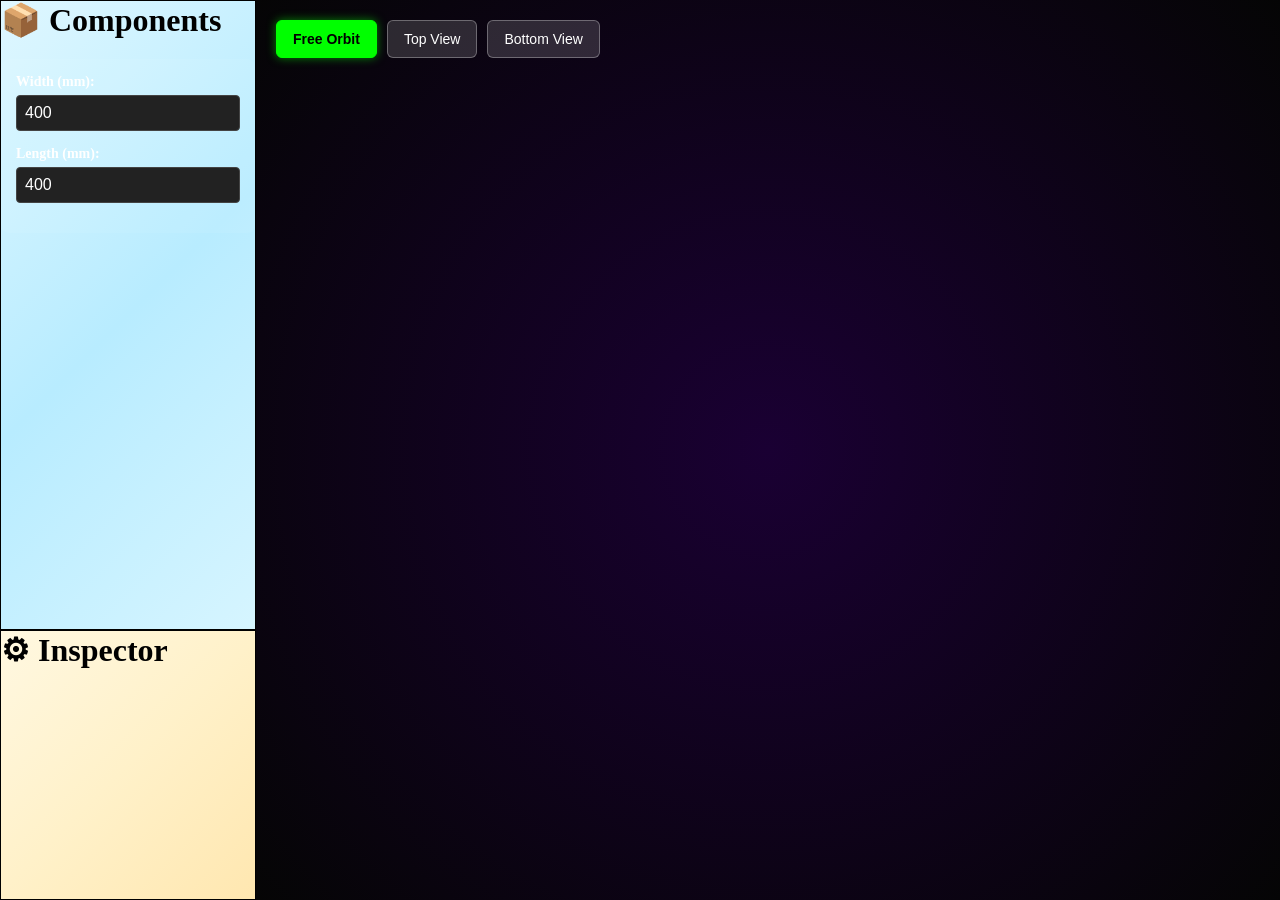
==== index.html @ 3553efa5 "Refactor canvas controls layout and enhance component data structure for improved functionality" ====
<!doctype html>
<html lang="en">
    <head>
        <meta charset="UTF-8" />
        <meta name="viewport" content="width=device-width, initial-scale=1.0" />
        <title>Three.js — Offline 3D Scene</title>
        <link rel="stylesheet" href="style.css" />
    </head>

    <body>
        <div class="container">
            <div class="elements-container">
                <div class="elements-area">
                    <h1>📦 Components</h1>
                    <div class="control-group">
                        <label for="input-width" class="input-label"
                            >Width (mm):</label
                        >
                        <input
                            type="number"
                            id="input-width"
                            class="dimension-input"
                            value="400"
                            min="1"
                            step="1"
                        />
                        <label for="input-length" class="input-label"
                            >Length (mm):</label
                        >
                        <input
                            type="number"
                            id="input-length"
                            class="dimension-input"
                            value="400"
                            min="1"
                            step="1"
                        />
                    </div>
                </div>
                <div class="elements-detail">
                    <h1>⚙ Inspector</h1>
                </div>
            </div>
            <div id="canvas-container">
                <div class="canvas-controls">
                    <button id="btn-orbit" class="control-btn active">
                        Free Orbit
                    </button>
                    <button id="btn-top" class="control-btn">Top View</button>
                    <button id="btn-bottom" class="control-btn">
                        Bottom View
                    </button>
                </div>
                <canvas id="three-canvas"></canvas>
            </div>
        </div>

        <script src="three.min.js"></script>
        <script src="OrbitControls.js"></script>

        <script>
            const componentData = {
                Active: {
                    ic: {
                        ic_microcontroller_atmega: {
                            id: "ACT_IC_01",
                            name: "ATmega328P Microcontroller (DIP-28)",
                            width: 6,
                            length: 14,
                            geometry: "BoxGeometry",
                            meshProps: {
                                color: "0x1a1a1a",
                                roughness: 0.6,
                                metalness: 0.1,
                                height: 1.5,
                            },
                        },
                        ic_opamp_lm741: {
                            id: "ACT_IC_02",
                            name: "LM741 Operational Amplifier (DIP-8)",
                            width: 5,
                            length: 5,
                            geometry: "BoxGeometry",
                            meshProps: {
                                color: "0x2b2b2b",
                                roughness: 0.5,
                                metalness: 0.1,
                                height: 1.2,
                            },
                        },
                        ic_logic_74hc08: {
                            id: "ACT_IC_03",
                            name: "74HC08 Quad AND Gate (SOIC-14)",
                            width: 5,
                            length: 10,
                            geometry: "BoxGeometry",
                            meshProps: {
                                color: "0x111111",
                                roughness: 0.6,
                                metalness: 0.1,
                                height: 1.4,
                            },
                        },
                        ic_timer_ne555: {
                            id: "ACT_IC_04",
                            name: "NE555 Precision Timer (PDIP-8)",
                            width: 5,
                            length: 6,
                            geometry: "BoxGeometry",
                            meshProps: {
                                color: "0x222222",
                                roughness: 0.6,
                                metalness: 0.1,
                                height: 1.3,
                            },
                        },
                    },
                    regulators: {
                        reg_linear_7805: {
                            id: "ACT_REG_01",
                            name: "LM7805 5V Linear Regulator (TO-220)",
                            width: 6,
                            length: 6,
                            geometry: "BoxGeometry",
                            meshProps: {
                                color: "0x333333",
                                roughness: 0.4,
                                metalness: 0.5,
                                height: 2.5,
                            },
                        },
                        reg_adjustable_lm317: {
                            id: "ACT_REG_02",
                            name: "LM317 Adjustable Regulator",
                            width: 5,
                            length: 5,
                            geometry: "BoxGeometry",
                            meshProps: {
                                color: "0x444444",
                                roughness: 0.4,
                                metalness: 0.6,
                                height: 2.3,
                            },
                        },
                        reg_buck_lm2596: {
                            id: "ACT_REG_03",
                            name: "LM2596 Step-Down Switching Regulator",
                            width: 12,
                            length: 12,
                            geometry: "BoxGeometry",
                            meshProps: {
                                color: "0x1e1e1e",
                                roughness: 0.5,
                                metalness: 0.3,
                                height: 4.0,
                            },
                        },
                        reg_ldo_ams1117: {
                            id: "ACT_REG_04",
                            name: "AMS1117 3.3V LDO Regulator (SOT-223)",
                            width: 4,
                            length: 5,
                            geometry: "BoxGeometry",
                            meshProps: {
                                color: "0x2a2a2a",
                                roughness: 0.3,
                                metalness: 0.4,
                                height: 1.2,
                            },
                        },
                    },
                    sensors: {
                        sensor_imu_mpu6050: {
                            id: "ACT_SEN_01",
                            name: "MPU6050 Accelerometer/Gyroscope Module",
                            width: 10,
                            length: 10,
                            geometry: "BoxGeometry",
                            meshProps: {
                                color: "0x004080",
                                roughness: 0.5,
                                metalness: 0.2,
                                height: 1.0,
                            },
                        },
                        sensor_temp_lm35: {
                            id: "ACT_SEN_02",
                            name: "LM35 Precision Centigrade Temperature Sensor",
                            width: 4,
                            length: 4,
                            geometry: "BoxGeometry",
                            meshProps: {
                                color: "0x666666",
                                roughness: 0.5,
                                metalness: 0.1,
                                height: 2.0,
                            },
                        },
                        sensor_light_ldr: {
                            id: "ACT_SEN_03",
                            name: "Photoresistor LDR Sensor Module",
                            width: 5,
                            length: 8,
                            geometry: "BoxGeometry",
                            meshProps: {
                                color: "0x8b2500",
                                roughness: 0.7,
                                metalness: 0.0,
                                height: 1.5,
                            },
                        },
                        sensor_baro_bmp280: {
                            id: "ACT_SEN_04",
                            name: "BMP280 Barometric Pressure Sensor",
                            width: 8,
                            length: 8,
                            geometry: "BoxGeometry",
                            meshProps: {
                                color: "0x005533",
                                roughness: 0.4,
                                metalness: 0.3,
                                height: 1.1,
                            },
                        },
                    },
                },
                passive: {
                    resistor: {
                        resistor_axial_quarter_w: {
                            id: "PAS_RES_01",
                            name: "Through-Hole Resistor 1/4W",
                            width: 2,
                            length: 6,
                            geometry: "BoxGeometry",
                            meshProps: {
                                color: "0x007bff",
                                roughness: 0.4,
                                metalness: 0.0,
                                height: 1.0,
                            },
                        },
                        resistor_axial_two_w: {
                            id: "PAS_RES_02",
                            name: "Ceramic Power Resistor 2W",
                            width: 4,
                            length: 10,
                            geometry: "BoxGeometry",
                            meshProps: {
                                color: "0x8c7b60",
                                roughness: 0.7,
                                metalness: 0.0,
                                height: 2.0,
                            },
                        },
                        resistor_smd_0805: {
                            id: "PAS_RES_03",
                            name: "SMD Resistor 0805 Package",
                            width: 1,
                            length: 2,
                            geometry: "BoxGeometry",
                            meshProps: {
                                color: "0x111111",
                                roughness: 0.5,
                                metalness: 0.1,
                                height: 0.4,
                            },
                        },
                        resistor_network_bourns: {
                            id: "PAS_RES_04",
                            name: "Bussed Resistor Network Array",
                            width: 2,
                            length: 12,
                            geometry: "BoxGeometry",
                            meshProps: {
                                color: "0x3a3a3a",
                                roughness: 0.6,
                                metalness: 0.1,
                                height: 2.2,
                            },
                        },
                    },
                    capacitor: {
                        cap_electrolytic_radial: {
                            id: "PAS_CAP_01",
                            name: "Electrolytic Radial Capacitor 10uF",
                            width: 4,
                            length: 4,
                            geometry: "BoxGeometry",
                            meshProps: {
                                color: "0x555555",
                                roughness: 0.3,
                                metalness: 0.6,
                                height: 5.0,
                            },
                        },
                        cap_ceramic_disc: {
                            id: "PAS_CAP_02",
                            name: "Ceramic Disc Capacitor 100nF",
                            width: 2,
                            length: 2,
                            geometry: "BoxGeometry",
                            meshProps: {
                                color: "0xd2b48c",
                                roughness: 0.8,
                                metalness: 0.0,
                                height: 3.0,
                            },
                        },
                        cap_smd_tantalum: {
                            id: "PAS_CAP_03",
                            name: "SMD Tantalum Capacitor Case-A",
                            width: 2,
                            length: 3,
                            geometry: "BoxGeometry",
                            meshProps: {
                                color: "0xcc9900",
                                roughness: 0.5,
                                metalness: 0.0,
                                height: 1.2,
                            },
                        },
                        cap_film_poly: {
                            id: "PAS_CAP_04",
                            name: "Polyester Film Capacitor 400V",
                            width: 5,
                            length: 8,
                            geometry: "BoxGeometry",
                            meshProps: {
                                color: "0x8b0000",
                                roughness: 0.4,
                                metalness: 0.1,
                                height: 4.0,
                            },
                        },
                    },
                    inductor: {
                        inductor_power_shielded: {
                            id: "PAS_IND_01",
                            name: "Shielded Power Inductor 22uH",
                            width: 6,
                            length: 6,
                            geometry: "BoxGeometry",
                            meshProps: {
                                color: "0x4f4f4f",
                                roughness: 0.6,
                                metalness: 0.3,
                                height: 3.5,
                            },
                        },
                        inductor_toroidal: {
                            id: "PAS_IND_02",
                            name: "Toroidal Core Inductor Filter",
                            width: 8,
                            length: 8,
                            geometry: "BoxGeometry",
                            meshProps: {
                                color: "0xcd7f32",
                                roughness: 0.5,
                                metalness: 0.7,
                                height: 4.5,
                            },
                        },
                        inductor_ferrite_bead: {
                            id: "PAS_IND_03",
                            name: "Axial Ferrite Bead Inductor",
                            width: 2,
                            length: 4,
                            geometry: "BoxGeometry",
                            meshProps: {
                                color: "0x222222",
                                roughness: 0.8,
                                metalness: 0.1,
                                height: 1.5,
                            },
                        },
                        inductor_smd_wirewound: {
                            id: "PAS_IND_04",
                            name: "SMD Wirewound Inductor 1008",
                            width: 2,
                            length: 3,
                            geometry: "BoxGeometry",
                            meshProps: {
                                color: "0x778899",
                                roughness: 0.4,
                                metalness: 0.4,
                                height: 1.0,
                            },
                        },
                    },
                    oscillators: {
                        crystal_hc49_axial: {
                            id: "PAS_OSC_01",
                            name: "16MHz Quartz Crystal (HC-49S)",
                            width: 3,
                            length: 7,
                            geometry: "BoxGeometry",
                            meshProps: {
                                color: "0xcccccc",
                                roughness: 0.2,
                                metalness: 0.9,
                                height: 2.2,
                            },
                        },
                        oscillator_tcxo: {
                            id: "PAS_OSC_02",
                            name: "Temperature Compensated Crystal (TCXO)",
                            width: 5,
                            length: 7,
                            geometry: "BoxGeometry",
                            meshProps: {
                                color: "0xdddddd",
                                roughness: 0.3,
                                metalness: 0.8,
                                height: 1.8,
                            },
                        },
                        oscillator_resonator_ceramic: {
                            id: "PAS_OSC_03",
                            name: "Ceramic Resonator 8MHz with Caps",
                            width: 2,
                            length: 5,
                            geometry: "BoxGeometry",
                            meshProps: {
                                color: "0x008080",
                                roughness: 0.7,
                                metalness: 0.0,
                                height: 2.5,
                            },
                        },
                        oscillator_rtc_crystal: {
                            id: "PAS_OSC_04",
                            name: "32.768kHz Real-Time Clock Crystal Cylindrical",
                            width: 2,
                            length: 4,
                            geometry: "BoxGeometry",
                            meshProps: {
                                color: "0xb0c4de",
                                roughness: 0.2,
                                metalness: 0.9,
                                height: 1.0,
                            },
                        },
                    },
                },
            };
            const scene = new THREE.Scene();
            const container = document.querySelector("#canvas-container");
            const width = container.clientWidth;
            const height = container.clientHeight;
            const btnTop = document.getElementById("btn-top");
            const btnBottom = document.getElementById("btn-bottom");
            const btnOrbit = document.getElementById("btn-orbit");
            const inputWidth = document.getElementById("input-width");
            const inputLength = document.getElementById("input-length");
            let newWidth = parseFloat(inputWidth.value);
            let newLength = parseFloat(inputLength.value);

            function updateBoardSize() {
                newWidth = parseFloat(inputWidth.value);
                newLength = parseFloat(inputLength.value);
                console.log("hello from updatebordsize", newWidth);
                initializeGridSystem(
                    Math.floor(newWidth),
                    Math.floor(newLength),
                );
                pcbBase.geometry.dispose();
                const newBoardGeo = new THREE.BoxGeometry(
                    newWidth,
                    newLength,
                    0.1,
                );
                pcbBase.geometry = newBoardGeo;
                gridGeometry.dispose();
                const newPoints = [];
                const halfW = newWidth / 2;
                const halfL = newLength / 2;
                for (let x = -halfW; x <= halfW; x += 1) {
                    newPoints.push(
                        new THREE.Vector3(x, 0, -halfL),
                        new THREE.Vector3(x, 0, halfL),
                    );
                }
                for (let z = -halfL; z <= halfL; z += 1) {
                    newPoints.push(
                        new THREE.Vector3(-halfW, 0, z),
                        new THREE.Vector3(halfW, 0, z),
                    );
                }
                gridGeometry.setFromPoints(newPoints);
                customTopGrid.position.y = pcbCenterY + thickness / 2 + 0.01;
                customBottomGrid.position.y = pcbCenterY - thickness / 2 - 0.01;
                const maxDim = Math.max(newWidth, newLength);
                const fovInRadians = (camera.fov * Math.PI) / 180;
                let cameraZ = maxDim / (2 * Math.tan(fovInRadians / 2));
                camera.position.set(0, cameraZ * 1.2, 0);
                controle.target.set(0, 0, 0);
            }
            inputWidth.addEventListener("input", updateBoardSize);
            inputLength.addEventListener("input", updateBoardSize);
            const camera = new THREE.PerspectiveCamera(
                75,
                width / height,
                0.1,
                1000,
            );

            const gridHelper = new THREE.GridHelper(
                inputWidth.value,
                inputLength.value,
                0xffffff,
                0xffffff,
            );

            const maxDim = Math.max(inputWidth.value, inputLength.value);
            const fovInRadians = (camera.fov * Math.PI) / 180;
            let cameraZ = maxDim / (2 * Math.tan(fovInRadians / 2));
            camera.position.set(0, cameraZ * 1.2, 0);

            const renderer = new THREE.WebGLRenderer({
                canvas: document.querySelector("#three-canvas"),
                antialias: true,
                alpha: true,
            });

            renderer.setSize(container.clientWidth, container.clientHeight);

            window.addEventListener("resize", () => {
                const newwidth = container.clientWidth;
                const newheight = container.clientHeight;

                camera.aspect = newwidth / newheight;
                camera.updateProjectionMatrix();
                renderer.setSize(newwidth, newheight);
            });

            const axishelper = new THREE.AxesHelper(5);
            scene.add(axishelper);

            scene.background = null;

            const boardgeometry = new THREE.BoxGeometry(
                inputWidth.value,
                inputLength.value,
                0.1,
            );

            const ambientlight = new THREE.AmbientLight(0xffffff, 2.2);
            scene.add(ambientlight);

            const directionallight = new THREE.DirectionalLight(0xffffff, 0.4);
            directionallight.position.set(5, 10, 7);
            scene.add(directionallight);

            const textCanvas = document.createElement("canvas");
            textCanvas.width = 512;
            textCanvas.height = 512;
            const ctx = textCanvas.getContext("2d");
            ctx.font = "Bold 40px Arial";
            ctx.textAlign = "center";
            ctx.textBaseline = "middle";
            ctx.fillStyle = "#FFFFFF";

            const topCanvas = document.createElement("canvas");
            const bottomCanvas = document.createElement("canvas");

            topCanvas.width = 512;
            topCanvas.height = 896;
            bottomCanvas.width = 512;
            bottomCanvas.height = 896;
            const ctxTop = topCanvas.getContext("2d");
            const ctxBottom = bottomCanvas.getContext("2d");

            ctxTop.fillStyle = "#004d1a";
            ctxTop.fillRect(0, 0, 512, 896);
            ctxTop.font = "Bold 16px monospace";
            ctxTop.fillStyle = "rgba(255, 255, 255, 0.8)";
            ctxTop.textAlign = "left";
            ctxTop.textBaseline = "top";
            ctxTop.fillText("TOP", 5, 5);

            ctxBottom.fillStyle = "#004d1a";
            ctxBottom.fillRect(0, 0, 512, 896);
            ctxBottom.font = "Bold 16px monospace";
            ctxBottom.fillStyle = "rgba(255, 255, 255, 0.8)";
            ctxBottom.textAlign = "right";
            ctxBottom.textBaseline = "bottom";
            ctxBottom.fillText("BOTTOM", 507, 891);

            const topTexture = new THREE.CanvasTexture(topCanvas);
            const bottomTexture = new THREE.CanvasTexture(bottomCanvas);

            const sideMaterial = new THREE.MeshStandardMaterial({
                color: 0x004d1a,
                roughness: 0.2,
                metalness: 0.1,
                side: THREE.DoubleSide,
            });
            const topMaterial = new THREE.MeshStandardMaterial({
                map: topTexture,
                roughness: 0.2,
                metalness: 0.1,
                side: THREE.DoubleSide,
            });

            const bottomMaterial = new THREE.MeshStandardMaterial({
                map: bottomTexture,
                roughness: 0.2,
                metalness: 0.1,
                side: THREE.DoubleSide,
            });

            const pcbMaterials = [
                sideMaterial, // Right Face (Index 0)
                sideMaterial, // Left Face  (Index 1)
                sideMaterial, // Top Face   (Index 2)
                sideMaterial, // Bottom Face(Index 3)
                topMaterial, // Front Face (Index 4)
                bottomMaterial, // Back Face  (Index 5)
            ];

            const pcbBase = new THREE.Mesh(boardgeometry, pcbMaterials);

            scene.add(pcbBase);

            pcbBase.rotation.x = -Math.PI / 2;

            camera.rotation.z = -Math.PI / 6;

            pcbBase.position.y = -1;

            const controle = new THREE.OrbitControls(
                camera,
                renderer.domElement,
            );

            controle.enableDamping = true;
            controle.dampingFactor = 0.4;

            btnTop.addEventListener("click", () => {
                controle.enableZoom = true;

                controle.enableRotate = false;
                controle.enablePan = false;
                const maxDim = Math.max(inputWidth.value, inputLength.value);
                const fovInRadians = (camera.fov * Math.PI) / 180;
                let cameraZ = maxDim / (2 * Math.tan(fovInRadians / 2));
                camera.position.set(0, cameraZ * 1.2, 0);
                controle.target.set(0, 0, 0);
                btnTop.classList.add("active");
                btnOrbit.classList.remove("active");
                btnBottom.classList.remove("active");
                camera.lookAt(0, 0, 0);
                controle.target.set(0, 0, 0);
                controle.update();
            });

            btnOrbit.addEventListener("click", () => {
                controle.enabled = true;
                camera.up.set(0, 1, 0);
                btnTop.classList.remove("active");
                btnOrbit.classList.add("active");
                btnBottom.classList.remove("active");
            });

            btnBottom.addEventListener("click", () => {
                controle.enableZoom = true;

                controle.enableRotate = false;
                controle.enablePan = false;
                const maxDim = Math.max(inputWidth.value, inputLength.value);
                const fovInRadians = (camera.fov * Math.PI) / 180;
                let cameraZ = maxDim / (2 * Math.tan(fovInRadians / 2));
                camera.position.set(0, -cameraZ * 1.3, 0);
                btnTop.classList.remove("active");
                btnOrbit.classList.remove("active");
                btnBottom.classList.add("active");
                camera.lookAt(0, 0, 0);
                camera.rotation.z = Math.PI / 6;
                controle.target.set(0, 0, 0);
                controle.update();
            });

            const gridGeometry = new THREE.BufferGeometry();

            const points = [];

            const halfW = boardgeometry.parameters.width / 2;

            const halfL = boardgeometry.parameters.height / 2;

            const thickness = boardgeometry.parameters.depth;

            const pcbCenterY = pcbBase.position.y;

            for (let x = -halfW; x <= halfW; x += 1) {
                points.push(new THREE.Vector3(x, 0, -halfL));

                points.push(new THREE.Vector3(x, 0, halfL));
            }

            for (let z = -halfL; z <= halfL; z += 1) {
                points.push(new THREE.Vector3(-halfW, 0, z));

                points.push(new THREE.Vector3(halfW, 0, z));
            }

            gridGeometry.setFromPoints(points);

            const gridMaterial = new THREE.LineBasicMaterial({
                color: 0xffffff,
                transparent: true,
                opacity: 0.35,
            });

            const customTopGrid = new THREE.LineSegments(
                gridGeometry,
                gridMaterial,
            );

            const customBottomGrid = new THREE.LineSegments(
                gridGeometry,
                gridMaterial,
            );

            customTopGrid.position.y = pcbCenterY + thickness / 2 + 0.01;

            customBottomGrid.position.y = pcbCenterY - thickness / 2 - 0.01;

            scene.add(customTopGrid);

            scene.add(customBottomGrid);

            let pcbGrid = [];

            function initializeGridSystem(width, length) {
                pcbGrid = [];
                for (let x = 0; x < width; x++) {
                    pcbGrid[x] = [];
                    for (let z = 0; z < length; z++) {
                        pcbGrid[x][z] = 0;
                    }
                }
            }
            initializeGridSystem(inputWidth.value, inputLength.value);

            function canPlaceComponent(startX, startZ, compWidth, compLength) {
                for (let x = startX; x < startX + compWidth; x++) {
                    for (let z = startZ; z < startZ + compLength; z++) {
                        if (
                            x < 0 ||
                            x >= pcbGrid.length ||
                            z < 0 ||
                            z >= pcbGrid[0].length
                        ) {
                            return false;
                        } else if (pcbGrid[x][z] !== 0) {
                            return false;
                        }
                    }
                }
                return true;
            }

            function placeComponent(startX, startZ, compWidth, compLength) {
                if (canPlaceComponent(startX, startZ, compWidth, compLength)) {
                    for (let x = startX; x < startX + compWidth; x++) {
                        for (let z = startZ; z < startZ + compLength; z++) {
                            pcbGrid[x][z] = 1;
                        }
                    }
                    console.log(
                        "Component successfully locked into grid database!",
                    );
                    return true;
                }
                console.error(
                    "Placement rejected: Collision or Out of Bounds!",
                );
                return false;
            }

            function gridToWorld(gridX, gridZ, compWidth, compLength) {
                const worldX = gridX + compWidth / 2 - newWidth / 2;
                const worldZ = gridZ + compLength / 2 - newLength / 2;
                return new THREE.Vector3(
                    worldX,
                    pcbBase.position.y + 0.05,
                    worldZ,
                );
            }

            // function spawnComponent(
            //     gridX,
            //     gridZ,
            //     compWidth,
            //     compLength,
            //     colorHex,
            // ) {
            //     if (!placeComponent(gridX, gridZ, compWidth, compLength)) {
            //         return;
            //     }
            //     const compGeo = new THREE.BoxGeometry(
            //         compWidth,
            //         0.4,
            //         compLength,
            //     );
            //     const compMat = new THREE.MeshStandardMaterial({
            //         color: colorHex,
            //         roughness: 0.5,
            //     });
            //     const compMesh = new THREE.Mesh(compGeo, compMat);
            //     const worldPos = gridToWorld(
            //         gridX,
            //         gridZ,
            //         compWidth,
            //         compLength,
            //     );
            //     compMesh.position.copy(worldPos);
            //     scene.add(compMesh);
            // }

            function spawnComponent(
                gridX,
                gridZ,
                compWidth,
                compLength,
                colorHex,
            ) {
                if (!placeComponent(gridX, gridZ, compWidth, compLength)) {
                    return;
                }
                const compGeo = new THREE.BoxGeometry(
                    compWidth,
                    0.4,
                    compLength,
                );
                const compMat = new THREE.MeshStandardMaterial({
                    color: colorHex,
                    roughness: 0.5,
                });
                const compMesh = new THREE.Mesh(compGeo, compMat);
                compMesh.userData = {
                    gridX: gridX,
                    gridZ: gridZ,
                    width: compWidth,
                    length: compLength,
                };
                spawnedComponents.push(compMesh);
                const worldPos = gridToWorld(
                    gridX,
                    gridZ,
                    compWidth,
                    compLength,
                );
                compMesh.position.copy(worldPos);
                scene.add(compMesh);
            }

            let isEraseMode = false;
            const btnErase = document.createElement("button");
            btnErase.id = "btn-erase";
            btnErase.className = "control-btn";
            btnErase.textContent = "Eraser Mode";
            document.querySelector(".canvas-controls").appendChild(btnErase);
            let spawnedComponents = [];
            btnErase.addEventListener("click", () => {
                isEraseMode = !isEraseMode;
                if (isEraseMode) {
                    btnErase.classList.add("active");
                    btnTop.classList.remove("active");
                    btnOrbit.classList.remove("active");
                    btnBottom.classList.remove("active");
                } else {
                    btnErase.classList.remove("active");
                    btnOrbit.classList.add("active");
                }
            });

            document
                .querySelector("#three-canvas")
                .addEventListener("click", (event) => {
                    const rect = renderer.domElement.getBoundingClientRect();
                    const mouseX =
                        ((event.clientX - rect.left) / rect.width) * 2 - 1;
                    const mouseY =
                        -((event.clientY - rect.top) / rect.height) * 2 + 1;

                    const raycaster = new THREE.Raycaster();
                    raycaster.setFromCamera(
                        new THREE.Vector2(mouseX, mouseY),
                        camera,
                    );
                    if (isEraseMode) {
                        const intersects =
                            raycaster.intersectObjects(spawnedComponents);
                        if (intersects.length > 0) {
                            const clickedComponent = intersects[0].object;
                            const info = clickedComponent.userData;
                            for (
                                let x = info.gridX;
                                x < info.gridX + info.width;
                                x++
                            ) {
                                for (
                                    let z = info.gridZ;
                                    z < info.gridZ + info.length;
                                    z++
                                ) {
                                    pcbGrid[x][z] = 0;
                                }
                            }
                            scene.remove(clickedComponent);
                            clickedComponent.geometry.dispose();
                            clickedComponent.material.dispose();
                            spawnedComponents = spawnedComponents.filter(
                                (mesh) => mesh !== clickedComponent,
                            );
                            console.log(
                                "Component vaporized and database space cleared!",
                            );
                        }
                    } else {
                        const intersects = raycaster.intersectObject(pcbBase);
                        if (intersects.length > 0) {
                            const hitPoint = intersects[0].point;
                            const currentWidth = parseFloat(inputWidth.value);
                            const currentLength = parseFloat(inputLength.value);
                            const localX = hitPoint.x + currentWidth / 2;
                            const localZ = hitPoint.z + currentLength / 2;
                            const gridX = Math.floor(localX);
                            const gridZ = Math.floor(localZ);
                            console.log(
                                `Clicked Grid Cell: (${gridX}, ${gridZ})`,
                            );
                            spawnComponent(gridX, gridZ, 1, 2, 0xff0000);
                        }
                    }
                });
            //     const intersects = raycaster.intersectObject(pcbBase);

            //     if (intersects.length > 0) {
            //         const hitPoint = intersects[0].point;
            //         const currentWidth = parseFloat(inputWidth.value);
            //         const currentLength = parseFloat(inputLength.value);
            //         const localX = hitPoint.x + currentWidth / 2;
            //         const localZ = hitPoint.z + currentLength / 2;
            //         const gridX = Math.floor(localX);
            //         const gridZ = Math.floor(localZ);
            //         console.log(`Clicked Grid Cell: (${gridX}, ${gridZ})`);
            //         spawnComponent(gridX, gridZ, 1, 2, 0xff0000);
            //     }
            // });

            console.log(pcbGrid);

            function animate() {
                requestAnimationFrame(animate);
                controle.update();
                renderer.render(scene, camera);
            }

            animate();
        </script>
    </body>
</html>
---- style.css ----
* {
    margin: 0px;
    padding: 0px;
    box-sizing: border-box;
}
body {
    overflow: hidden;
}
.container {
    display: flex;
}
.elements-area {
    height: 70vh;
    background: linear-gradient(135deg, #dff7ff, #b8ecff, #d6f5ff);
    border: 1px solid black;
    width: 20vw;
}
.elements-detail {
    height: 30vh;
    width: 20vw;
    border: 1px solid black;
    background: linear-gradient(135deg, #fff8e1, #fff1c9, #ffe7b0);
}
#canvas-container {
    min-width: 80%;
    position: relative;
    background: radial-gradient(circle at center, #1a0033 0%, #050505 100%);
    position: relative;
}
#three-canvas {
    position: absolute;
    top: 0;
    left: 0;
    width: 100%;
    height: 100%;
    z-index: 1;
}
.canvas-controls {
    position: absolute;
    top: 20px;
    left: 20px;
    z-index: 10;
    display: flex;
    gap: 10px;
}

.control-btn {
    background: rgba(255, 255, 255, 0.15);
    color: #ffffff;
    border: 1px solid rgba(255, 255, 255, 0.3);
    padding: 10px 16px;
    font-size: 14px;
    font-family: sans-serif;
    border-radius: 6px;
    cursor: pointer;
    transition: all 0.3s ease;
}

.control-group {
    margin-top: 20px;
    padding: 15px;
    background-color: rgba(255, 255, 255, 0.05);
    border-radius: 8px;
}

.input-label {
    display: block;
    color: #ffffff;
    font-weight: bold;
    font-size: 14px;
    margin-bottom: 5px;
}

.dimension-input {
    width: 100%;
    padding: 8px;
    background-color: #222222;
    border: 1px solid #444444;
    border-radius: 4px;
    color: #ffffff;
    font-size: 16px;
    box-sizing: border-box;
    margin-bottom: 15px;
}

.control-btn:hover {
    background: rgba(21, 16, 149, 0.3);
    border-color: #ffffff;
}

.control-btn.active {
    background: #00ff00;
    color: #000000;
    font-weight: bold;
    border-color: #00ff00;
    box-shadow: 0 0 10px rgba(0, 255, 0, 0.5);
}
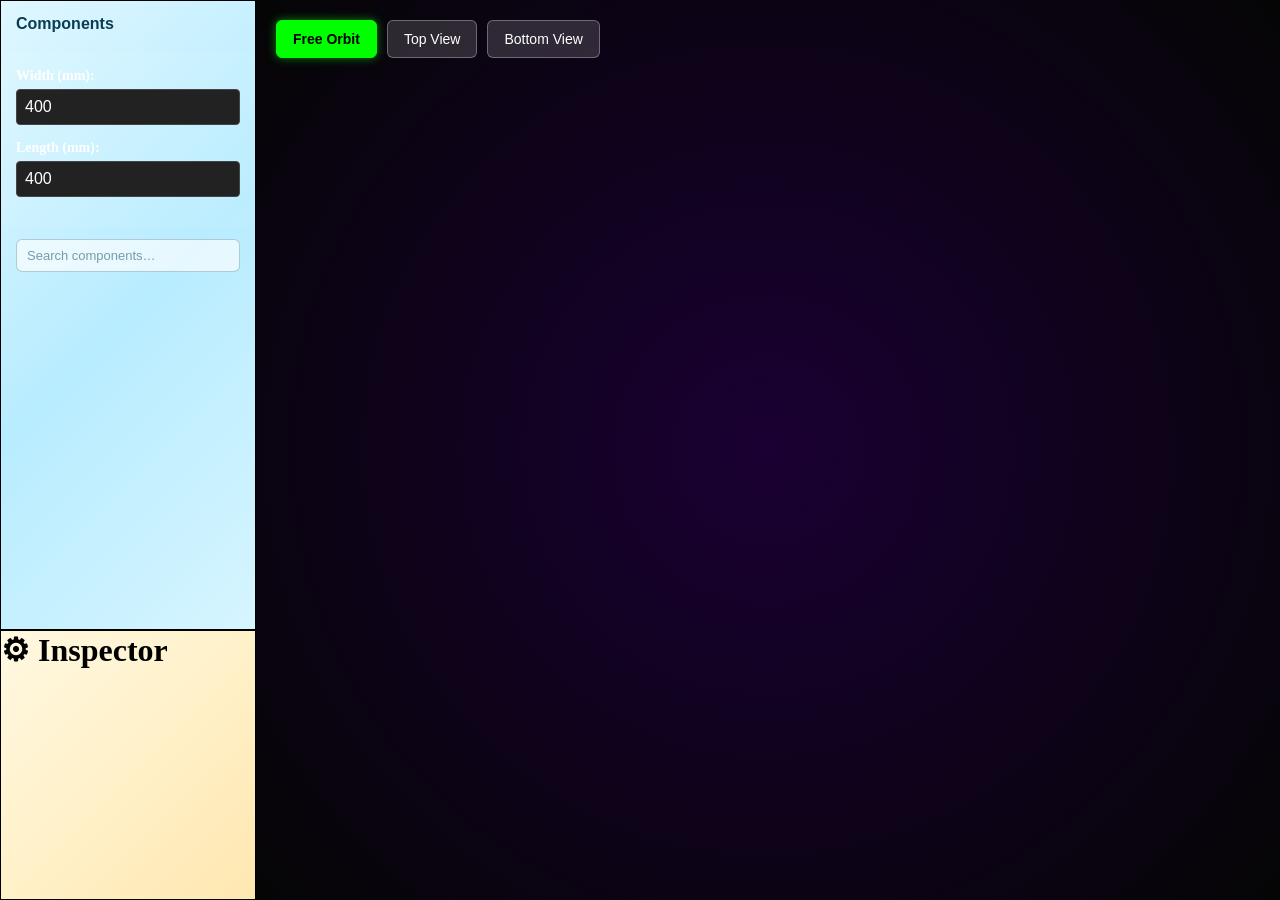
==== commit 5a8b685b: "Refactor index.html and style.css for improved structure and functionality - Updated index.html to r" ====
--- a/index.html
+++ b/index.html
@@ -1,4 +1,4 @@
-<!doctype html>
+<!-- <!doctype html>
 <html lang="en">
     <head>
         <meta charset="UTF-8" />
@@ -11,7 +11,7 @@
         <div class="container">
             <div class="elements-container">
                 <div class="elements-area">
-                    <h1>📦 Components</h1>
+                    <h1> Components</h1>
                     <div class="control-group">
                         <label for="input-width" class="input-label"
                             >Width (mm):</label
@@ -59,390 +59,11 @@
         <script src="OrbitControls.js"></script>
 
         <script>
-            const componentData = {
-                Active: {
-                    ic: {
-                        ic_microcontroller_atmega: {
-                            id: "ACT_IC_01",
-                            name: "ATmega328P Microcontroller (DIP-28)",
-                            width: 6,
-                            length: 14,
-                            geometry: "BoxGeometry",
-                            meshProps: {
-                                color: "0x1a1a1a",
-                                roughness: 0.6,
-                                metalness: 0.1,
-                                height: 1.5,
-                            },
-                        },
-                        ic_opamp_lm741: {
-                            id: "ACT_IC_02",
-                            name: "LM741 Operational Amplifier (DIP-8)",
-                            width: 5,
-                            length: 5,
-                            geometry: "BoxGeometry",
-                            meshProps: {
-                                color: "0x2b2b2b",
-                                roughness: 0.5,
-                                metalness: 0.1,
-                                height: 1.2,
-                            },
-                        },
-                        ic_logic_74hc08: {
-                            id: "ACT_IC_03",
-                            name: "74HC08 Quad AND Gate (SOIC-14)",
-                            width: 5,
-                            length: 10,
-                            geometry: "BoxGeometry",
-                            meshProps: {
-                                color: "0x111111",
-                                roughness: 0.6,
-                                metalness: 0.1,
-                                height: 1.4,
-                            },
-                        },
-                        ic_timer_ne555: {
-                            id: "ACT_IC_04",
-                            name: "NE555 Precision Timer (PDIP-8)",
-                            width: 5,
-                            length: 6,
-                            geometry: "BoxGeometry",
-                            meshProps: {
-                                color: "0x222222",
-                                roughness: 0.6,
-                                metalness: 0.1,
-                                height: 1.3,
-                            },
-                        },
-                    },
-                    regulators: {
-                        reg_linear_7805: {
-                            id: "ACT_REG_01",
-                            name: "LM7805 5V Linear Regulator (TO-220)",
-                            width: 6,
-                            length: 6,
-                            geometry: "BoxGeometry",
-                            meshProps: {
-                                color: "0x333333",
-                                roughness: 0.4,
-                                metalness: 0.5,
-                                height: 2.5,
-                            },
-                        },
-                        reg_adjustable_lm317: {
-                            id: "ACT_REG_02",
-                            name: "LM317 Adjustable Regulator",
-                            width: 5,
-                            length: 5,
-                            geometry: "BoxGeometry",
-                            meshProps: {
-                                color: "0x444444",
-                                roughness: 0.4,
-                                metalness: 0.6,
-                                height: 2.3,
-                            },
-                        },
-                        reg_buck_lm2596: {
-                            id: "ACT_REG_03",
-                            name: "LM2596 Step-Down Switching Regulator",
-                            width: 12,
-                            length: 12,
-                            geometry: "BoxGeometry",
-                            meshProps: {
-                                color: "0x1e1e1e",
-                                roughness: 0.5,
-                                metalness: 0.3,
-                                height: 4.0,
-                            },
-                        },
-                        reg_ldo_ams1117: {
-                            id: "ACT_REG_04",
-                            name: "AMS1117 3.3V LDO Regulator (SOT-223)",
-                            width: 4,
-                            length: 5,
-                            geometry: "BoxGeometry",
-                            meshProps: {
-                                color: "0x2a2a2a",
-                                roughness: 0.3,
-                                metalness: 0.4,
-                                height: 1.2,
-                            },
-                        },
-                    },
-                    sensors: {
-                        sensor_imu_mpu6050: {
-                            id: "ACT_SEN_01",
-                            name: "MPU6050 Accelerometer/Gyroscope Module",
-                            width: 10,
-                            length: 10,
-                            geometry: "BoxGeometry",
-                            meshProps: {
-                                color: "0x004080",
-                                roughness: 0.5,
-                                metalness: 0.2,
-                                height: 1.0,
-                            },
-                        },
-                        sensor_temp_lm35: {
-                            id: "ACT_SEN_02",
-                            name: "LM35 Precision Centigrade Temperature Sensor",
-                            width: 4,
-                            length: 4,
-                            geometry: "BoxGeometry",
-                            meshProps: {
-                                color: "0x666666",
-                                roughness: 0.5,
-                                metalness: 0.1,
-                                height: 2.0,
-                            },
-                        },
-                        sensor_light_ldr: {
-                            id: "ACT_SEN_03",
-                            name: "Photoresistor LDR Sensor Module",
-                            width: 5,
-                            length: 8,
-                            geometry: "BoxGeometry",
-                            meshProps: {
-                                color: "0x8b2500",
-                                roughness: 0.7,
-                                metalness: 0.0,
-                                height: 1.5,
-                            },
-                        },
-                        sensor_baro_bmp280: {
-                            id: "ACT_SEN_04",
-                            name: "BMP280 Barometric Pressure Sensor",
-                            width: 8,
-                            length: 8,
-                            geometry: "BoxGeometry",
-                            meshProps: {
-                                color: "0x005533",
-                                roughness: 0.4,
-                                metalness: 0.3,
-                                height: 1.1,
-                            },
-                        },
-                    },
-                },
-                passive: {
-                    resistor: {
-                        resistor_axial_quarter_w: {
-                            id: "PAS_RES_01",
-                            name: "Through-Hole Resistor 1/4W",
-                            width: 2,
-                            length: 6,
-                            geometry: "BoxGeometry",
-                            meshProps: {
-                                color: "0x007bff",
-                                roughness: 0.4,
-                                metalness: 0.0,
-                                height: 1.0,
-                            },
-                        },
-                        resistor_axial_two_w: {
-                            id: "PAS_RES_02",
-                            name: "Ceramic Power Resistor 2W",
-                            width: 4,
-                            length: 10,
-                            geometry: "BoxGeometry",
-                            meshProps: {
-                                color: "0x8c7b60",
-                                roughness: 0.7,
-                                metalness: 0.0,
-                                height: 2.0,
-                            },
-                        },
-                        resistor_smd_0805: {
-                            id: "PAS_RES_03",
-                            name: "SMD Resistor 0805 Package",
-                            width: 1,
-                            length: 2,
-                            geometry: "BoxGeometry",
-                            meshProps: {
-                                color: "0x111111",
-                                roughness: 0.5,
-                                metalness: 0.1,
-                                height: 0.4,
-                            },
-                        },
-                        resistor_network_bourns: {
-                            id: "PAS_RES_04",
-                            name: "Bussed Resistor Network Array",
-                            width: 2,
-                            length: 12,
-                            geometry: "BoxGeometry",
-                            meshProps: {
-                                color: "0x3a3a3a",
-                                roughness: 0.6,
-                                metalness: 0.1,
-                                height: 2.2,
-                            },
-                        },
-                    },
-                    capacitor: {
-                        cap_electrolytic_radial: {
-                            id: "PAS_CAP_01",
-                            name: "Electrolytic Radial Capacitor 10uF",
-                            width: 4,
-                            length: 4,
-                            geometry: "BoxGeometry",
-                            meshProps: {
-                                color: "0x555555",
-                                roughness: 0.3,
-                                metalness: 0.6,
-                                height: 5.0,
-                            },
-                        },
-                        cap_ceramic_disc: {
-                            id: "PAS_CAP_02",
-                            name: "Ceramic Disc Capacitor 100nF",
-                            width: 2,
-                            length: 2,
-                            geometry: "BoxGeometry",
-                            meshProps: {
-                                color: "0xd2b48c",
-                                roughness: 0.8,
-                                metalness: 0.0,
-                                height: 3.0,
-                            },
-                        },
-                        cap_smd_tantalum: {
-                            id: "PAS_CAP_03",
-                            name: "SMD Tantalum Capacitor Case-A",
-                            width: 2,
-                            length: 3,
-                            geometry: "BoxGeometry",
-                            meshProps: {
-                                color: "0xcc9900",
-                                roughness: 0.5,
-                                metalness: 0.0,
-                                height: 1.2,
-                            },
-                        },
-                        cap_film_poly: {
-                            id: "PAS_CAP_04",
-                            name: "Polyester Film Capacitor 400V",
-                            width: 5,
-                            length: 8,
-                            geometry: "BoxGeometry",
-                            meshProps: {
-                                color: "0x8b0000",
-                                roughness: 0.4,
-                                metalness: 0.1,
-                                height: 4.0,
-                            },
-                        },
-                    },
-                    inductor: {
-                        inductor_power_shielded: {
-                            id: "PAS_IND_01",
-                            name: "Shielded Power Inductor 22uH",
-                            width: 6,
-                            length: 6,
-                            geometry: "BoxGeometry",
-                            meshProps: {
-                                color: "0x4f4f4f",
-                                roughness: 0.6,
-                                metalness: 0.3,
-                                height: 3.5,
-                            },
-                        },
-                        inductor_toroidal: {
-                            id: "PAS_IND_02",
-                            name: "Toroidal Core Inductor Filter",
-                            width: 8,
-                            length: 8,
-                            geometry: "BoxGeometry",
-                            meshProps: {
-                                color: "0xcd7f32",
-                                roughness: 0.5,
-                                metalness: 0.7,
-                                height: 4.5,
-                            },
-                        },
-                        inductor_ferrite_bead: {
-                            id: "PAS_IND_03",
-                            name: "Axial Ferrite Bead Inductor",
-                            width: 2,
-                            length: 4,
-                            geometry: "BoxGeometry",
-                            meshProps: {
-                                color: "0x222222",
-                                roughness: 0.8,
-                                metalness: 0.1,
-                                height: 1.5,
-                            },
-                        },
-                        inductor_smd_wirewound: {
-                            id: "PAS_IND_04",
-                            name: "SMD Wirewound Inductor 1008",
-                            width: 2,
-                            length: 3,
-                            geometry: "BoxGeometry",
-                            meshProps: {
-                                color: "0x778899",
-                                roughness: 0.4,
-                                metalness: 0.4,
-                                height: 1.0,
-                            },
-                        },
-                    },
-                    oscillators: {
-                        crystal_hc49_axial: {
-                            id: "PAS_OSC_01",
-                            name: "16MHz Quartz Crystal (HC-49S)",
-                            width: 3,
-                            length: 7,
-                            geometry: "BoxGeometry",
-                            meshProps: {
-                                color: "0xcccccc",
-                                roughness: 0.2,
-                                metalness: 0.9,
-                                height: 2.2,
-                            },
-                        },
-                        oscillator_tcxo: {
-                            id: "PAS_OSC_02",
-                            name: "Temperature Compensated Crystal (TCXO)",
-                            width: 5,
-                            length: 7,
-                            geometry: "BoxGeometry",
-                            meshProps: {
-                                color: "0xdddddd",
-                                roughness: 0.3,
-                                metalness: 0.8,
-                                height: 1.8,
-                            },
-                        },
-                        oscillator_resonator_ceramic: {
-                            id: "PAS_OSC_03",
-                            name: "Ceramic Resonator 8MHz with Caps",
-                            width: 2,
-                            length: 5,
-                            geometry: "BoxGeometry",
-                            meshProps: {
-                                color: "0x008080",
-                                roughness: 0.7,
-                                metalness: 0.0,
-                                height: 2.5,
-                            },
-                        },
-                        oscillator_rtc_crystal: {
-                            id: "PAS_OSC_04",
-                            name: "32.768kHz Real-Time Clock Crystal Cylindrical",
-                            width: 2,
-                            length: 4,
-                            geometry: "BoxGeometry",
-                            meshProps: {
-                                color: "0xb0c4de",
-                                roughness: 0.2,
-                                metalness: 0.9,
-                                height: 1.0,
-                            },
-                        },
-                    },
-                },
-            };
+            compList=fetch("./cmplist.json").then(res=>{
+                return res.json()
+            }).then((data)=>{
+                console.log(data.items)
+            })
             const scene = new THREE.Scene();
             const container = document.querySelector("#canvas-container");
             const width = container.clientWidth;
@@ -962,4 +583,718 @@
             animate();
         </script>
     </body>
-</html>
+</html> -->
+
+
+<!doctype html>
+<html lang="en">
+    <head>
+        <meta charset="UTF-8" />
+        <meta name="viewport" content="width=device-width, initial-scale=1.0" />
+        <title>Three.js — Offline 3D Scene</title>
+        <link rel="stylesheet" href="style.css" />
+    </head>
+
+    <body>
+        <div class="container">
+            <div class="elements-container">
+                <div class="elements-area">
+                    <h1> Components</h1>
+                    <div class="control-group">
+                        <label for="input-width" class="input-label"
+                            >Width (mm):</label
+                        >
+                        <input
+                            type="number"
+                            id="input-width"
+                            class="dimension-input"
+                            value="400"
+                            min="1"
+                            step="1"
+                        />
+                        <label for="input-length" class="input-label"
+                            >Length (mm):</label
+                        >
+                        <input
+                            type="number"
+                            id="input-length"
+                            class="dimension-input"
+                            value="400"
+                            min="1"
+                            step="1"
+                        />
+                    </div>
+                    <input
+                        type="text"
+                        id="component-search"
+                        class="component-search"
+                        placeholder="Search components…"
+                    />
+                    <div id="selected-component-banner"></div>
+                    <div class="component-list-wrapper">
+                        <div id="component-list"></div>
+                    </div>
+                </div>
+                <div class="elements-detail">
+                    <h1>⚙ Inspector</h1>
+                </div>
+            </div>
+            <div id="canvas-container">
+                <div class="canvas-controls">
+                    <button id="btn-orbit" class="control-btn active">
+                        Free Orbit
+                    </button>
+                    <button id="btn-top" class="control-btn">Top View</button>
+                    <button id="btn-bottom" class="control-btn">
+                        Bottom View
+                    </button>
+                </div>
+                <canvas id="three-canvas"></canvas>
+            </div>
+        </div>
+
+        <script src="three.min.js"></script>
+        <script src="OrbitControls.js"></script>
+
+        <script>
+            let componentData = [];
+            let selectedComponent = null;
+            let selectedButtonEl = null;
+
+            const componentListEl = document.getElementById("component-list");
+            const componentSearchEl = document.getElementById(
+                "component-search",
+            );
+            const selectedBannerEl = document.getElementById(
+                "selected-component-banner",
+            );
+
+            fetch("./cmplist.json")
+                .then((res) => res.json())
+                .then((data) => {
+                    componentData = data.items;
+                    renderComponentList(componentData);
+                })
+                .catch((err) => {
+                    console.error("Failed to load cmplist.json:", err);
+                });
+
+            componentSearchEl.addEventListener("input", () => {
+                const term = componentSearchEl.value.trim().toLowerCase();
+                const filtered = term
+                    ? componentData.filter((c) =>
+                          c.partname.toLowerCase().includes(term),
+                      )
+                    : componentData;
+                renderComponentList(filtered);
+            });
+
+            // Deterministic color per part so each footprint is visually distinguishable,
+            // while active/passive groups keep a different tone family.
+            function getComponentColor(comp) {
+                let hash = 0;
+                for (let i = 0; i < comp.partname.length; i++) {
+                    hash = comp.partname.charCodeAt(i) + ((hash << 5) - hash);
+                }
+                const hue = Math.abs(hash) % 360;
+                const saturation = comp.group === "active" ? 70 : 40;
+                const lightness = comp.group === "active" ? 55 : 45;
+                const hslColor = new THREE.Color(
+                    `hsl(${hue}, ${saturation}%, ${lightness}%)`,
+                );
+                return hslColor.getHex();
+            }
+
+            function selectComponent(comp, btnEl) {
+                selectedComponent = comp;
+                if (selectedButtonEl) {
+                    selectedButtonEl.classList.remove("selected");
+                }
+                btnEl.classList.add("selected");
+                selectedButtonEl = btnEl;
+
+                selectedBannerEl.style.display = "block";
+                selectedBannerEl.textContent =
+                    "Selected: " +
+                    comp.partname +
+                    " — click the board to place it (" +
+                    comp["pcb footprint (width)"] +
+                    " × " +
+                    comp["pcb footprint (length)"] +
+                    " mm)";
+
+                // Placing a component only makes sense in orbit/free mode,
+                // so drop out of erase mode if it's active.
+                if (isEraseMode) {
+                    isEraseMode = false;
+                    btnErase.classList.remove("active");
+                    btnOrbit.classList.add("active");
+                }
+            }
+
+            function renderComponentList(items) {
+                componentListEl.innerHTML = "";
+
+                if (items.length === 0) {
+                    const empty = document.createElement("div");
+                    empty.className = "component-empty-msg";
+                    empty.textContent = "No components match your search.";
+                    componentListEl.appendChild(empty);
+                    return;
+                }
+
+                const groups = {};
+                items.forEach((comp) => {
+                    if (!groups[comp.group]) groups[comp.group] = [];
+                    groups[comp.group].push(comp);
+                });
+
+                Object.keys(groups).forEach((groupName) => {
+                    const label = document.createElement("div");
+                    label.className = "component-group-label";
+                    label.textContent = groupName;
+                    componentListEl.appendChild(label);
+
+                    const grid = document.createElement("div");
+                    grid.className = "component-grid";
+
+                    groups[groupName].forEach((comp) => {
+                        const btn = document.createElement("button");
+                        btn.type = "button";
+                        btn.className = "component-btn";
+
+                        btn.dataset.tooltip =
+                            comp["pcb footprint (width)"] +
+                            "×" +
+                            comp["pcb footprint (length)"] +
+                            "×" +
+                            comp["pcb footprint (height)"] +
+                            " mm";
+
+                        const label = document.createElement("span");
+                        label.className = "btn-label";
+                        label.textContent = comp.partname;
+                        btn.appendChild(label);
+
+                        if (
+                            selectedComponent &&
+                            selectedComponent.partname === comp.partname
+                        ) {
+                            btn.classList.add("selected");
+                            selectedButtonEl = btn;
+                        }
+
+                        btn.addEventListener("click", () =>
+                            selectComponent(comp, btn),
+                        );
+
+                        grid.appendChild(btn);
+                    });
+
+                    componentListEl.appendChild(grid);
+                });
+            }
+
+            const scene = new THREE.Scene();
+            const container = document.querySelector("#canvas-container");
+            const width = container.clientWidth;
+            const height = container.clientHeight;
+            const btnTop = document.getElementById("btn-top");
+            const btnBottom = document.getElementById("btn-bottom");
+            const btnOrbit = document.getElementById("btn-orbit");
+            const inputWidth = document.getElementById("input-width");
+            const inputLength = document.getElementById("input-length");
+            let newWidth = parseFloat(inputWidth.value);
+            let newLength = parseFloat(inputLength.value);
+
+            function updateBoardSize() {
+                newWidth = parseFloat(inputWidth.value);
+                newLength = parseFloat(inputLength.value);
+                console.log("hello from updatebordsize", newWidth);
+                initializeGridSystem(
+                    Math.floor(newWidth),
+                    Math.floor(newLength),
+                );
+                pcbBase.geometry.dispose();
+                const newBoardGeo = new THREE.BoxGeometry(
+                    newWidth,
+                    newLength,
+                    0.1,
+                );
+                pcbBase.geometry = newBoardGeo;
+                gridGeometry.dispose();
+                const newPoints = [];
+                const halfW = newWidth / 2;
+                const halfL = newLength / 2;
+                for (let x = -halfW; x <= halfW; x += 1) {
+                    newPoints.push(
+                        new THREE.Vector3(x, 0, -halfL),
+                        new THREE.Vector3(x, 0, halfL),
+                    );
+                }
+                for (let z = -halfL; z <= halfL; z += 1) {
+                    newPoints.push(
+                        new THREE.Vector3(-halfW, 0, z),
+                        new THREE.Vector3(halfW, 0, z),
+                    );
+                }
+                gridGeometry.setFromPoints(newPoints);
+                customTopGrid.position.y = pcbCenterY + thickness / 2 + 0.01;
+                customBottomGrid.position.y = pcbCenterY - thickness / 2 - 0.01;
+                const maxDim = Math.max(newWidth, newLength);
+                const fovInRadians = (camera.fov * Math.PI) / 180;
+                let cameraZ = maxDim / (2 * Math.tan(fovInRadians / 2));
+                camera.position.set(0, cameraZ * 1.2, 0);
+                controle.target.set(0, 0, 0);
+            }
+            inputWidth.addEventListener("input", updateBoardSize);
+            inputLength.addEventListener("input", updateBoardSize);
+            const camera = new THREE.PerspectiveCamera(
+                75,
+                width / height,
+                0.1,
+                1000,
+            );
+
+            const gridHelper = new THREE.GridHelper(
+                inputWidth.value,
+                inputLength.value,
+                0xffffff,
+                0xffffff,
+            );
+
+            const maxDim = Math.max(inputWidth.value, inputLength.value);
+            const fovInRadians = (camera.fov * Math.PI) / 180;
+            let cameraZ = maxDim / (2 * Math.tan(fovInRadians / 2));
+            camera.position.set(0, cameraZ * 1.2, 0);
+
+            const renderer = new THREE.WebGLRenderer({
+                canvas: document.querySelector("#three-canvas"),
+                antialias: true,
+                alpha: true,
+            });
+
+            renderer.setSize(container.clientWidth, container.clientHeight);
+
+            window.addEventListener("resize", () => {
+                const newwidth = container.clientWidth;
+                const newheight = container.clientHeight;
+
+                camera.aspect = newwidth / newheight;
+                camera.updateProjectionMatrix();
+                renderer.setSize(newwidth, newheight);
+            });
+
+            const axishelper = new THREE.AxesHelper(5);
+            scene.add(axishelper);
+
+            scene.background = null;
+
+            const boardgeometry = new THREE.BoxGeometry(
+                inputWidth.value,
+                inputLength.value,
+                0.1,
+            );
+
+            const ambientlight = new THREE.AmbientLight(0xffffff, 2.2);
+            scene.add(ambientlight);
+
+            const directionallight = new THREE.DirectionalLight(0xffffff, 0.4);
+            directionallight.position.set(5, 10, 7);
+            scene.add(directionallight);
+
+            const textCanvas = document.createElement("canvas");
+            textCanvas.width = 512;
+            textCanvas.height = 512;
+            const ctx = textCanvas.getContext("2d");
+            ctx.font = "Bold 40px Arial";
+            ctx.textAlign = "center";
+            ctx.textBaseline = "middle";
+            ctx.fillStyle = "#FFFFFF";
+
+            const topCanvas = document.createElement("canvas");
+            const bottomCanvas = document.createElement("canvas");
+
+            topCanvas.width = 512;
+            topCanvas.height = 896;
+            bottomCanvas.width = 512;
+            bottomCanvas.height = 896;
+            const ctxTop = topCanvas.getContext("2d");
+            const ctxBottom = bottomCanvas.getContext("2d");
+
+            ctxTop.fillStyle = "#004d1a";
+            ctxTop.fillRect(0, 0, 512, 896);
+            ctxTop.font = "Bold 16px monospace";
+            ctxTop.fillStyle = "rgba(255, 255, 255, 0.8)";
+            ctxTop.textAlign = "left";
+            ctxTop.textBaseline = "top";
+            ctxTop.fillText("TOP", 5, 5);
+
+            ctxBottom.fillStyle = "#004d1a";
+            ctxBottom.fillRect(0, 0, 512, 896);
+            ctxBottom.font = "Bold 16px monospace";
+            ctxBottom.fillStyle = "rgba(255, 255, 255, 0.8)";
+            ctxBottom.textAlign = "right";
+            ctxBottom.textBaseline = "bottom";
+            ctxBottom.fillText("BOTTOM", 507, 891);
+
+            const topTexture = new THREE.CanvasTexture(topCanvas);
+            const bottomTexture = new THREE.CanvasTexture(bottomCanvas);
+
+            const sideMaterial = new THREE.MeshStandardMaterial({
+                color: 0x004d1a,
+                roughness: 0.2,
+                metalness: 0.1,
+                side: THREE.DoubleSide,
+            });
+            const topMaterial = new THREE.MeshStandardMaterial({
+                map: topTexture,
+                roughness: 0.2,
+                metalness: 0.1,
+                side: THREE.DoubleSide,
+            });
+
+            const bottomMaterial = new THREE.MeshStandardMaterial({
+                map: bottomTexture,
+                roughness: 0.2,
+                metalness: 0.1,
+                side: THREE.DoubleSide,
+            });
+
+            const pcbMaterials = [
+                sideMaterial, // Right Face (Index 0)
+                sideMaterial, // Left Face  (Index 1)
+                sideMaterial, // Top Face   (Index 2)
+                sideMaterial, // Bottom Face(Index 3)
+                topMaterial, // Front Face (Index 4)
+                bottomMaterial, // Back Face  (Index 5)
+            ];
+
+            const pcbBase = new THREE.Mesh(boardgeometry, pcbMaterials);
+
+            scene.add(pcbBase);
+
+            pcbBase.rotation.x = -Math.PI / 2;
+
+            camera.rotation.z = -Math.PI / 6;
+
+            pcbBase.position.y = -1;
+
+            const controle = new THREE.OrbitControls(
+                camera,
+                renderer.domElement,
+            );
+
+            controle.enableDamping = true;
+            controle.dampingFactor = 0.4;
+
+            btnTop.addEventListener("click", () => {
+                controle.enableZoom = true;
+
+                controle.enableRotate = false;
+                controle.enablePan = false;
+                const maxDim = Math.max(inputWidth.value, inputLength.value);
+                const fovInRadians = (camera.fov * Math.PI) / 180;
+                let cameraZ = maxDim / (2 * Math.tan(fovInRadians / 2));
+                camera.position.set(0, cameraZ * 1.2, 0);
+                controle.target.set(0, 0, 0);
+                btnTop.classList.add("active");
+                btnOrbit.classList.remove("active");
+                btnBottom.classList.remove("active");
+                camera.lookAt(0, 0, 0);
+                controle.target.set(0, 0, 0);
+                controle.update();
+            });
+
+            btnOrbit.addEventListener("click", () => {
+                controle.enabled = true;
+                camera.up.set(0, 1, 0);
+                btnTop.classList.remove("active");
+                btnOrbit.classList.add("active");
+                btnBottom.classList.remove("active");
+            });
+
+            btnBottom.addEventListener("click", () => {
+                controle.enableZoom = true;
+
+                controle.enableRotate = false;
+                controle.enablePan = false;
+                const maxDim = Math.max(inputWidth.value, inputLength.value);
+                const fovInRadians = (camera.fov * Math.PI) / 180;
+                let cameraZ = maxDim / (2 * Math.tan(fovInRadians / 2));
+                camera.position.set(0, -cameraZ * 1.3, 0);
+                btnTop.classList.remove("active");
+                btnOrbit.classList.remove("active");
+                btnBottom.classList.add("active");
+                camera.lookAt(0, 0, 0);
+                camera.rotation.z = Math.PI / 6;
+                controle.target.set(0, 0, 0);
+                controle.update();
+            });
+
+            const gridGeometry = new THREE.BufferGeometry();
+
+            const points = [];
+
+            const halfW = boardgeometry.parameters.width / 2;
+
+            const halfL = boardgeometry.parameters.height / 2;
+
+            const thickness = boardgeometry.parameters.depth;
+
+            const pcbCenterY = pcbBase.position.y;
+
+            for (let x = -halfW; x <= halfW; x += 1) {
+                points.push(new THREE.Vector3(x, 0, -halfL));
+
+                points.push(new THREE.Vector3(x, 0, halfL));
+            }
+
+            for (let z = -halfL; z <= halfL; z += 1) {
+                points.push(new THREE.Vector3(-halfW, 0, z));
+
+                points.push(new THREE.Vector3(halfW, 0, z));
+            }
+
+            gridGeometry.setFromPoints(points);
+
+            const gridMaterial = new THREE.LineBasicMaterial({
+                color: 0xffffff,
+                transparent: true,
+                opacity: 0.35,
+            });
+
+            const customTopGrid = new THREE.LineSegments(
+                gridGeometry,
+                gridMaterial,
+            );
+
+            const customBottomGrid = new THREE.LineSegments(
+                gridGeometry,
+                gridMaterial,
+            );
+
+            customTopGrid.position.y = pcbCenterY + thickness / 2 + 0.01;
+
+            customBottomGrid.position.y = pcbCenterY - thickness / 2 - 0.01;
+
+            scene.add(customTopGrid);
+
+            scene.add(customBottomGrid);
+
+            let pcbGrid = [];
+
+            function initializeGridSystem(width, length) {
+                pcbGrid = [];
+                for (let x = 0; x < width; x++) {
+                    pcbGrid[x] = [];
+                    for (let z = 0; z < length; z++) {
+                        pcbGrid[x][z] = 0;
+                    }
+                }
+            }
+            initializeGridSystem(inputWidth.value, inputLength.value);
+
+            function canPlaceComponent(startX, startZ, compWidth, compLength) {
+                for (let x = startX; x < startX + compWidth; x++) {
+                    for (let z = startZ; z < startZ + compLength; z++) {
+                        if (
+                            x < 0 ||
+                            x >= pcbGrid.length ||
+                            z < 0 ||
+                            z >= pcbGrid[0].length
+                        ) {
+                            return false;
+                        } else if (pcbGrid[x][z] !== 0) {
+                            return false;
+                        }
+                    }
+                }
+                return true;
+            }
+
+            function placeComponent(startX, startZ, compWidth, compLength) {
+                if (canPlaceComponent(startX, startZ, compWidth, compLength)) {
+                    for (let x = startX; x < startX + compWidth; x++) {
+                        for (let z = startZ; z < startZ + compLength; z++) {
+                            pcbGrid[x][z] = 1;
+                        }
+                    }
+                    console.log(
+                        "Component successfully locked into grid database!",
+                    );
+                    return true;
+                }
+                console.error(
+                    "Placement rejected: Collision or Out of Bounds!",
+                );
+                return false;
+            }
+
+            function gridToWorld(gridX, gridZ, compWidth, compLength) {
+                const worldX = gridX + compWidth / 2 - newWidth / 2;
+                const worldZ = gridZ + compLength / 2 - newLength / 2;
+                return new THREE.Vector3(
+                    worldX,
+                    pcbBase.position.y + 0.05,
+                    worldZ,
+                );
+            }
+
+            function spawnComponent(
+                gridX,
+                gridZ,
+                compWidth,
+                compLength,
+                colorHex,
+                compHeight,
+            ) {
+                if (!placeComponent(gridX, gridZ, compWidth, compLength)) {
+                    return;
+                }
+                const meshHeight =
+                    typeof compHeight === "number" ? compHeight : 0.4;
+                const compGeo = new THREE.BoxGeometry(
+                    compWidth,
+                    meshHeight,
+                    compLength,
+                );
+                const compMat = new THREE.MeshStandardMaterial({
+                    color: colorHex,
+                    roughness: 0.5,
+                });
+                const compMesh = new THREE.Mesh(compGeo, compMat);
+                compMesh.userData = {
+                    gridX: gridX,
+                    gridZ: gridZ,
+                    width: compWidth,
+                    length: compLength,
+                };
+                spawnedComponents.push(compMesh);
+                const worldPos = gridToWorld(
+                    gridX,
+                    gridZ,
+                    compWidth,
+                    compLength,
+                );
+                // Lift the component so it sits on top of the board surface
+                // rather than being centered halfway inside it.
+                worldPos.y = pcbBase.position.y + meshHeight / 2 + 0.02;
+                compMesh.position.copy(worldPos);
+                scene.add(compMesh);
+            }
+
+            let isEraseMode = false;
+            const btnErase = document.createElement("button");
+            btnErase.id = "btn-erase";
+            btnErase.className = "control-btn";
+            btnErase.textContent = "Eraser Mode";
+            document.querySelector(".canvas-controls").appendChild(btnErase);
+            let spawnedComponents = [];
+            btnErase.addEventListener("click", () => {
+                isEraseMode = !isEraseMode;
+                if (isEraseMode) {
+                    btnErase.classList.add("active");
+                    btnTop.classList.remove("active");
+                    btnOrbit.classList.remove("active");
+                    btnBottom.classList.remove("active");
+                } else {
+                    btnErase.classList.remove("active");
+                    btnOrbit.classList.add("active");
+                }
+            });
+
+            document
+                .querySelector("#three-canvas")
+                .addEventListener("click", (event) => {
+                    const rect = renderer.domElement.getBoundingClientRect();
+                    const mouseX =
+                        ((event.clientX - rect.left) / rect.width) * 2 - 1;
+                    const mouseY =
+                        -((event.clientY - rect.top) / rect.height) * 2 + 1;
+
+                    const raycaster = new THREE.Raycaster();
+                    raycaster.setFromCamera(
+                        new THREE.Vector2(mouseX, mouseY),
+                        camera,
+                    );
+                    if (isEraseMode) {
+                        const intersects =
+                            raycaster.intersectObjects(spawnedComponents);
+                        if (intersects.length > 0) {
+                            const clickedComponent = intersects[0].object;
+                            const info = clickedComponent.userData;
+                            for (
+                                let x = info.gridX;
+                                x < info.gridX + info.width;
+                                x++
+                            ) {
+                                for (
+                                    let z = info.gridZ;
+                                    z < info.gridZ + info.length;
+                                    z++
+                                ) {
+                                    pcbGrid[x][z] = 0;
+                                }
+                            }
+                            scene.remove(clickedComponent);
+                            clickedComponent.geometry.dispose();
+                            clickedComponent.material.dispose();
+                            spawnedComponents = spawnedComponents.filter(
+                                (mesh) => mesh !== clickedComponent,
+                            );
+                            console.log(
+                                "Component vaporized and database space cleared!",
+                            );
+                        }
+                    } else {
+                        if (!selectedComponent) {
+                            console.warn(
+                                "No component selected — pick one from the Components list first.",
+                            );
+                            return;
+                        }
+                        const intersects = raycaster.intersectObject(pcbBase);
+                        if (intersects.length > 0) {
+                            const hitPoint = intersects[0].point;
+                            const currentWidth = parseFloat(inputWidth.value);
+                            const currentLength = parseFloat(inputLength.value);
+                            const localX = hitPoint.x + currentWidth / 2;
+                            const localZ = hitPoint.z + currentLength / 2;
+                            const gridX = Math.floor(localX);
+                            const gridZ = Math.floor(localZ);
+                            console.log(
+                                `Clicked Grid Cell: (${gridX}, ${gridZ})`,
+                            );
+                            const compWidth =
+                                selectedComponent["pcb footprint (width)"];
+                            const compLength =
+                                selectedComponent["pcb footprint (length)"];
+                            const compHeight =
+                                selectedComponent["pcb footprint (height)"];
+                            const colorHex =
+                                getComponentColor(selectedComponent);
+                            spawnComponent(
+                                gridX,
+                                gridZ,
+                                compWidth,
+                                compLength,
+                                colorHex,
+                                compHeight,
+                            );
+                        }
+                    }
+                });
+
+            console.log(pcbGrid);
+
+            function animate() {
+                requestAnimationFrame(animate);
+                controle.update();
+                renderer.render(scene, camera);
+            }
+
+            animate();
+        </script>
+    </body>
+</html>
--- a/style.css
+++ b/style.css
@@ -1,4 +1,4 @@
-* {
+/* * {
     margin: 0px;
     padding: 0px;
     box-sizing: border-box;
@@ -94,4 +94,280 @@
     font-weight: bold;
     border-color: #00ff00;
     box-shadow: 0 0 10px rgba(0, 255, 0, 0.5);
-}
+} */
+
+
+
+* {
+    margin: 0px;
+    padding: 0px;
+    box-sizing: border-box;
+}
+body {
+    overflow: hidden;
+}
+.container {
+    display: flex;
+}
+.elements-area {
+    height: 70vh;
+    background: linear-gradient(135deg, #dff7ff, #b8ecff, #d6f5ff);
+    border: 1px solid black;
+    width: 20vw;
+}
+.elements-detail {
+    height: 30vh;
+    width: 20vw;
+    border: 1px solid black;
+    background: linear-gradient(135deg, #fff8e1, #fff1c9, #ffe7b0);
+}
+#canvas-container {
+    min-width: 80%;
+    position: relative;
+    background: radial-gradient(circle at center, #1a0033 0%, #050505 100%);
+    position: relative;
+}
+#three-canvas {
+    position: absolute;
+    top: 0;
+    left: 0;
+    width: 100%;
+    height: 100%;
+    z-index: 1;
+}
+.canvas-controls {
+    position: absolute;
+    top: 20px;
+    left: 20px;
+    z-index: 10;
+    display: flex;
+    gap: 10px;
+}
+
+.control-btn {
+    background: rgba(255, 255, 255, 0.15);
+    color: #ffffff;
+    border: 1px solid rgba(255, 255, 255, 0.3);
+    padding: 10px 16px;
+    font-size: 14px;
+    font-family: sans-serif;
+    border-radius: 6px;
+    cursor: pointer;
+    transition: all 0.3s ease;
+}
+
+.control-group {
+    margin-top: 20px;
+    padding: 15px;
+    background-color: rgba(255, 255, 255, 0.05);
+    border-radius: 8px;
+}
+
+.input-label {
+    display: block;
+    color: #ffffff;
+    font-weight: bold;
+    font-size: 14px;
+    margin-bottom: 5px;
+}
+
+.dimension-input {
+    width: 100%;
+    padding: 8px;
+    background-color: #222222;
+    border: 1px solid #444444;
+    border-radius: 4px;
+    color: #ffffff;
+    font-size: 16px;
+    box-sizing: border-box;
+    margin-bottom: 15px;
+}
+
+.control-btn:hover {
+    background: rgba(21, 16, 149, 0.3);
+    border-color: #ffffff;
+}
+
+.control-btn.active {
+    background: #00ff00;
+    color: #000000;
+    font-weight: bold;
+    border-color: #00ff00;
+    box-shadow: 0 0 10px rgba(0, 255, 0, 0.5);
+}
+
+/* ============================
+   Components panel
+   ============================ */
+.elements-area {
+    display: flex;
+    flex-direction: column;
+    overflow: hidden; /* content scrolls internally instead of spilling out */
+}
+
+.elements-area h1 {
+    padding: 14px 15px 0 15px;
+    font-size: 16px;
+    color: #0a3d54;
+    font-family: sans-serif;
+}
+
+.component-search {
+    margin: 12px 15px 0 15px;
+    padding: 8px 10px;
+    border: 1px solid rgba(10, 61, 84, 0.25);
+    border-radius: 6px;
+    font-size: 13px;
+    font-family: sans-serif;
+    background: rgba(255, 255, 255, 0.65);
+    color: #0a3d54;
+}
+
+.component-search::placeholder {
+    color: rgba(10, 61, 84, 0.5);
+}
+
+.component-search:focus {
+    outline: none;
+    border-color: #0a3d54;
+    background: #ffffff;
+}
+
+#selected-component-banner {
+    margin: 10px 15px 0 15px;
+    font-size: 12px;
+    font-family: sans-serif;
+    padding: 8px 10px;
+    border-radius: 6px;
+    background: rgba(0, 255, 0, 0.15);
+    border: 1px solid rgba(0, 200, 0, 0.45);
+    color: #0a3d54;
+    display: none;
+}
+
+.component-list-wrapper {
+    flex: 1;
+    min-height: 0;
+    overflow-y: auto;
+    padding: 6px 15px 15px 15px;
+}
+
+.component-list-wrapper::-webkit-scrollbar {
+    width: 6px;
+}
+
+.component-list-wrapper::-webkit-scrollbar-thumb {
+    background: rgba(10, 61, 84, 0.3);
+    border-radius: 3px;
+}
+
+.component-group-label {
+    font-size: 11px;
+    font-weight: 700;
+    font-family: sans-serif;
+    text-transform: uppercase;
+    letter-spacing: 0.08em;
+    color: #ffffff;
+    background: linear-gradient(135deg, #1a0033, #2b0a4d);
+    padding: 6px 10px;
+    border-radius: 5px;
+    margin: 14px 0 8px 0;
+}
+
+.component-group-label:first-child {
+    margin-top: 2px;
+}
+
+.component-grid {
+    display: grid;
+    grid-template-columns: 1fr 1fr;
+    gap: 8px;
+}
+
+.component-btn {
+    position: relative;
+    display: flex;
+    align-items: center;
+    background: rgba(255, 255, 255, 0.75);
+    border: 1px solid rgba(10, 61, 84, 0.15);
+    border-radius: 6px;
+    padding: 8px;
+    min-height: 44px;
+    font-size: 11.5px;
+    font-family: sans-serif;
+    line-height: 1.25;
+    color: #0a3d54;
+    text-align: left;
+    cursor: pointer;
+    transition:
+        transform 0.15s ease,
+        background 0.15s ease,
+        box-shadow 0.15s ease;
+}
+
+.component-btn:hover {
+    background: #ffffff;
+    transform: translateY(-2px);
+    box-shadow: 0 4px 10px rgba(10, 61, 84, 0.25);
+}
+
+.component-btn.selected {
+    background: #d9ffd9;
+    border-color: #00cc00;
+    box-shadow: 0 0 8px rgba(0, 255, 0, 0.5);
+}
+
+.component-btn .btn-label {
+    display: -webkit-box;
+    -webkit-line-clamp: 2;
+    -webkit-box-orient: vertical;
+    overflow: hidden;
+    text-overflow: ellipsis;
+}
+
+.component-empty-msg {
+    font-size: 12px;
+    font-family: sans-serif;
+    color: rgba(10, 61, 84, 0.6);
+    padding: 10px 4px;
+}
+
+/* Tooltip: shows footprint dimensions on hover */
+.component-btn::after {
+    content: attr(data-tooltip);
+    position: absolute;
+    bottom: calc(100% + 8px);
+    left: 50%;
+    transform: translateX(-50%);
+    background: #1a0033;
+    color: #ffffff;
+    font-size: 11px;
+    font-family: sans-serif;
+    white-space: nowrap;
+    padding: 5px 8px;
+    border-radius: 4px;
+    opacity: 0;
+    pointer-events: none;
+    transition: opacity 0.15s ease;
+    z-index: 20;
+    box-shadow: 0 2px 8px rgba(0, 0, 0, 0.35);
+}
+
+.component-btn::before {
+    content: "";
+    position: absolute;
+    bottom: calc(100% + 3px);
+    left: 50%;
+    transform: translateX(-50%);
+    border: 5px solid transparent;
+    border-top-color: #1a0033;
+    opacity: 0;
+    pointer-events: none;
+    transition: opacity 0.15s ease;
+    z-index: 20;
+}
+
+.component-btn:hover::after,
+.component-btn:hover::before {
+    opacity: 1;
+}
--- a/style.css
+++ b/style.css
@@ -1,4 +1,4 @@
-* {
+/* * {
     margin: 0px;
     padding: 0px;
     box-sizing: border-box;
@@ -94,4 +94,280 @@
     font-weight: bold;
     border-color: #00ff00;
     box-shadow: 0 0 10px rgba(0, 255, 0, 0.5);
-}
+} */
+
+
+
+* {
+    margin: 0px;
+    padding: 0px;
+    box-sizing: border-box;
+}
+body {
+    overflow: hidden;
+}
+.container {
+    display: flex;
+}
+.elements-area {
+    height: 70vh;
+    background: linear-gradient(135deg, #dff7ff, #b8ecff, #d6f5ff);
+    border: 1px solid black;
+    width: 20vw;
+}
+.elements-detail {
+    height: 30vh;
+    width: 20vw;
+    border: 1px solid black;
+    background: linear-gradient(135deg, #fff8e1, #fff1c9, #ffe7b0);
+}
+#canvas-container {
+    min-width: 80%;
+    position: relative;
+    background: radial-gradient(circle at center, #1a0033 0%, #050505 100%);
+    position: relative;
+}
+#three-canvas {
+    position: absolute;
+    top: 0;
+    left: 0;
+    width: 100%;
+    height: 100%;
+    z-index: 1;
+}
+.canvas-controls {
+    position: absolute;
+    top: 20px;
+    left: 20px;
+    z-index: 10;
+    display: flex;
+    gap: 10px;
+}
+
+.control-btn {
+    background: rgba(255, 255, 255, 0.15);
+    color: #ffffff;
+    border: 1px solid rgba(255, 255, 255, 0.3);
+    padding: 10px 16px;
+    font-size: 14px;
+    font-family: sans-serif;
+    border-radius: 6px;
+    cursor: pointer;
+    transition: all 0.3s ease;
+}
+
+.control-group {
+    margin-top: 20px;
+    padding: 15px;
+    background-color: rgba(255, 255, 255, 0.05);
+    border-radius: 8px;
+}
+
+.input-label {
+    display: block;
+    color: #ffffff;
+    font-weight: bold;
+    font-size: 14px;
+    margin-bottom: 5px;
+}
+
+.dimension-input {
+    width: 100%;
+    padding: 8px;
+    background-color: #222222;
+    border: 1px solid #444444;
+    border-radius: 4px;
+    color: #ffffff;
+    font-size: 16px;
+    box-sizing: border-box;
+    margin-bottom: 15px;
+}
+
+.control-btn:hover {
+    background: rgba(21, 16, 149, 0.3);
+    border-color: #ffffff;
+}
+
+.control-btn.active {
+    background: #00ff00;
+    color: #000000;
+    font-weight: bold;
+    border-color: #00ff00;
+    box-shadow: 0 0 10px rgba(0, 255, 0, 0.5);
+}
+
+/* ============================
+   Components panel
+   ============================ */
+.elements-area {
+    display: flex;
+    flex-direction: column;
+    overflow: hidden; /* content scrolls internally instead of spilling out */
+}
+
+.elements-area h1 {
+    padding: 14px 15px 0 15px;
+    font-size: 16px;
+    color: #0a3d54;
+    font-family: sans-serif;
+}
+
+.component-search {
+    margin: 12px 15px 0 15px;
+    padding: 8px 10px;
+    border: 1px solid rgba(10, 61, 84, 0.25);
+    border-radius: 6px;
+    font-size: 13px;
+    font-family: sans-serif;
+    background: rgba(255, 255, 255, 0.65);
+    color: #0a3d54;
+}
+
+.component-search::placeholder {
+    color: rgba(10, 61, 84, 0.5);
+}
+
+.component-search:focus {
+    outline: none;
+    border-color: #0a3d54;
+    background: #ffffff;
+}
+
+#selected-component-banner {
+    margin: 10px 15px 0 15px;
+    font-size: 12px;
+    font-family: sans-serif;
+    padding: 8px 10px;
+    border-radius: 6px;
+    background: rgba(0, 255, 0, 0.15);
+    border: 1px solid rgba(0, 200, 0, 0.45);
+    color: #0a3d54;
+    display: none;
+}
+
+.component-list-wrapper {
+    flex: 1;
+    min-height: 0;
+    overflow-y: auto;
+    padding: 6px 15px 15px 15px;
+}
+
+.component-list-wrapper::-webkit-scrollbar {
+    width: 6px;
+}
+
+.component-list-wrapper::-webkit-scrollbar-thumb {
+    background: rgba(10, 61, 84, 0.3);
+    border-radius: 3px;
+}
+
+.component-group-label {
+    font-size: 11px;
+    font-weight: 700;
+    font-family: sans-serif;
+    text-transform: uppercase;
+    letter-spacing: 0.08em;
+    color: #ffffff;
+    background: linear-gradient(135deg, #1a0033, #2b0a4d);
+    padding: 6px 10px;
+    border-radius: 5px;
+    margin: 14px 0 8px 0;
+}
+
+.component-group-label:first-child {
+    margin-top: 2px;
+}
+
+.component-grid {
+    display: grid;
+    grid-template-columns: 1fr 1fr;
+    gap: 8px;
+}
+
+.component-btn {
+    position: relative;
+    display: flex;
+    align-items: center;
+    background: rgba(255, 255, 255, 0.75);
+    border: 1px solid rgba(10, 61, 84, 0.15);
+    border-radius: 6px;
+    padding: 8px;
+    min-height: 44px;
+    font-size: 11.5px;
+    font-family: sans-serif;
+    line-height: 1.25;
+    color: #0a3d54;
+    text-align: left;
+    cursor: pointer;
+    transition:
+        transform 0.15s ease,
+        background 0.15s ease,
+        box-shadow 0.15s ease;
+}
+
+.component-btn:hover {
+    background: #ffffff;
+    transform: translateY(-2px);
+    box-shadow: 0 4px 10px rgba(10, 61, 84, 0.25);
+}
+
+.component-btn.selected {
+    background: #d9ffd9;
+    border-color: #00cc00;
+    box-shadow: 0 0 8px rgba(0, 255, 0, 0.5);
+}
+
+.component-btn .btn-label {
+    display: -webkit-box;
+    -webkit-line-clamp: 2;
+    -webkit-box-orient: vertical;
+    overflow: hidden;
+    text-overflow: ellipsis;
+}
+
+.component-empty-msg {
+    font-size: 12px;
+    font-family: sans-serif;
+    color: rgba(10, 61, 84, 0.6);
+    padding: 10px 4px;
+}
+
+/* Tooltip: shows footprint dimensions on hover */
+.component-btn::after {
+    content: attr(data-tooltip);
+    position: absolute;
+    bottom: calc(100% + 8px);
+    left: 50%;
+    transform: translateX(-50%);
+    background: #1a0033;
+    color: #ffffff;
+    font-size: 11px;
+    font-family: sans-serif;
+    white-space: nowrap;
+    padding: 5px 8px;
+    border-radius: 4px;
+    opacity: 0;
+    pointer-events: none;
+    transition: opacity 0.15s ease;
+    z-index: 20;
+    box-shadow: 0 2px 8px rgba(0, 0, 0, 0.35);
+}
+
+.component-btn::before {
+    content: "";
+    position: absolute;
+    bottom: calc(100% + 3px);
+    left: 50%;
+    transform: translateX(-50%);
+    border: 5px solid transparent;
+    border-top-color: #1a0033;
+    opacity: 0;
+    pointer-events: none;
+    transition: opacity 0.15s ease;
+    z-index: 20;
+}
+
+.component-btn:hover::after,
+.component-btn:hover::before {
+    opacity: 1;
+}
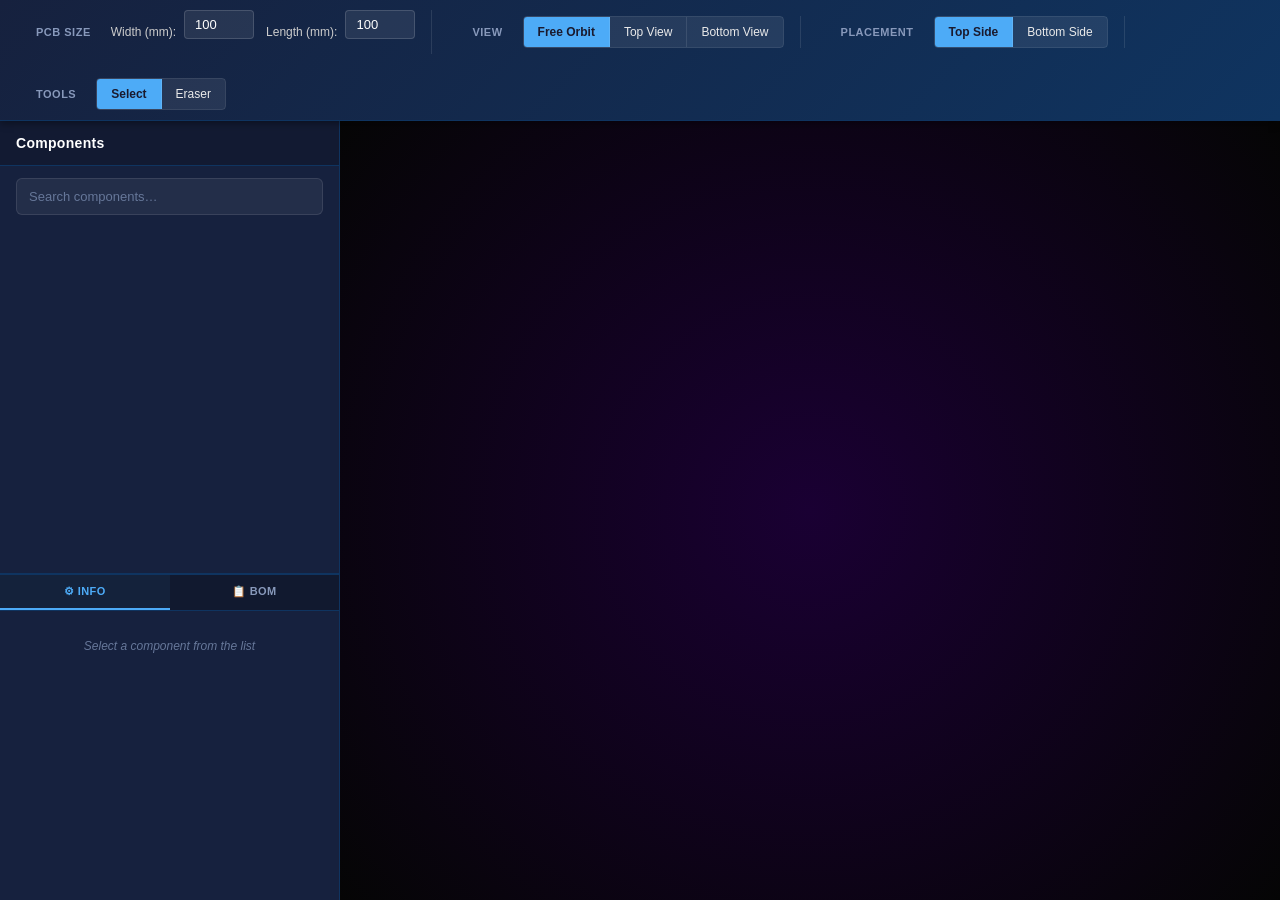
==== commit 2cc1cf0c: "Implement feature X to enhance user experience and fix bug Y in module Z" ====
--- a/index.html
+++ b/index.html
@@ -1,69 +1,706 @@
-<!-- <!doctype html>
+<!doctype html>
 <html lang="en">
     <head>
         <meta charset="UTF-8" />
         <meta name="viewport" content="width=device-width, initial-scale=1.0" />
-        <title>Three.js — Offline 3D Scene</title>
+        <title>PCB Circuit Designer</title>
         <link rel="stylesheet" href="style.css" />
+        <style>
+            * {
+                margin: 0;
+                padding: 0;
+                box-sizing: border-box;
+            }
+            body {
+                font-family: -apple-system, BlinkMacSystemFont, "Segoe UI", Roboto, Helvetica, Arial, sans-serif;
+                background: #1a1a2e;
+                color: #eaeaea;
+                height: 100vh;
+                overflow: hidden;
+                display: grid;
+                grid-template-columns: 340px minmax(0, 1fr);
+                grid-template-rows: auto minmax(0, 1fr);
+            }
+            .top-toolbar {
+                grid-column: 1 / -1;
+            }
+            
+            /* Top Toolbar */
+            .top-toolbar {
+                display: flex;
+                align-items: center;
+                gap: 24px;
+                padding: 10px 20px;
+                background: linear-gradient(135deg, #16213e 0%, #0f3460 100%);
+                border-bottom: 1px solid #0f3460;
+                box-shadow: 0 2px 8px rgba(0, 0, 0, 0.4);
+                flex-wrap: wrap;
+                z-index: 100;
+            }
+            .toolbar-section {
+                display: flex;
+                align-items: center;
+                gap: 12px;
+                padding: 0 16px;
+                border-right: 1px solid rgba(255, 255, 255, 0.1);
+            }
+            .toolbar-section:last-child {
+                border-right: none;
+            }
+            .toolbar-section-title {
+                font-size: 11px;
+                text-transform: uppercase;
+                letter-spacing: 0.5px;
+                color: #8899bb;
+                font-weight: 600;
+                margin-right: 8px;
+            }
+            
+            /* Toolbar Inputs */
+            .toolbar-input-group {
+                display: flex;
+                align-items: center;
+                gap: 8px;
+            }
+            .toolbar-input-group label {
+                font-size: 12px;
+                color: #ccc;
+                white-space: nowrap;
+            }
+            .toolbar-input-group input {
+                width: 70px;
+                padding: 6px 10px;
+                background: rgba(255, 255, 255, 0.08);
+                border: 1px solid rgba(255, 255, 255, 0.15);
+                border-radius: 4px;
+                color: #fff;
+                font-size: 13px;
+                outline: none;
+            }
+            .toolbar-input-group input:focus {
+                border-color: #4dabf7;
+                box-shadow: 0 0 0 2px rgba(77, 171, 247, 0.2);
+            }
+            
+            /* Toolbar Buttons */
+            .toolbar-btn {
+                padding: 8px 14px;
+                background: rgba(255, 255, 255, 0.08);
+                border: 1px solid rgba(255, 255, 255, 0.15);
+                border-radius: 4px;
+                color: #eaeaea;
+                font-size: 12px;
+                font-weight: 500;
+                cursor: pointer;
+                transition: all 0.2s ease;
+            }
+            .toolbar-btn:hover {
+                background: rgba(255, 255, 255, 0.15);
+                border-color: rgba(255, 255, 255, 0.3);
+            }
+            .toolbar-btn.active {
+                background: #4dabf7;
+                border-color: #4dabf7;
+                color: #1a1a2e;
+                font-weight: 600;
+            }
+            .toolbar-btn.active:hover {
+                background: #74c0fc;
+            }
+            
+            /* Toolbar Toggle Buttons (for side/placement) */
+            .toolbar-toggle {
+                display: flex;
+                border-radius: 4px;
+                overflow: hidden;
+                border: 1px solid rgba(255, 255, 255, 0.15);
+            }
+            .toolbar-toggle .toolbar-btn {
+                border-radius: 0;
+                border: none;
+                border-right: 1px solid rgba(255, 255, 255, 0.1);
+            }
+            .toolbar-toggle .toolbar-btn:last-child {
+                border-right: none;
+            }
+            
+            /* Left Sidebar: Components (top) + Inspector/BOM (bottom) */
+            .sidebar {
+                grid-column: 1;
+                grid-row: 2;
+                min-height: 0;
+                min-width: 0;
+                display: grid;
+                /* Inspector row: at least 180px, at most 42% of sidebar height.
+                   This prevents it from growing and pushing the component list up. */
+                grid-template-rows: minmax(0, 1fr) minmax(180px, 42%);
+                background: #16213e;
+                border-right: 1px solid #0f3460;
+                overflow: hidden;
+            }
+
+            /* Components panel fills remaining sidebar space */
+            .components-panel {
+                min-height: 0;
+                min-width: 0;
+                display: flex;
+                flex-direction: column;
+                overflow: hidden;
+            }
+            .sidebar-header {
+                padding: 14px 16px;
+                border-bottom: 1px solid #0f3460;
+                background: rgba(0, 0, 0, 0.2);
+            }
+            .sidebar-header h2 {
+                font-size: 14px;
+                font-weight: 600;
+                color: #fff;
+                letter-spacing: 0.3px;
+            }
+            .component-search {
+                width: calc(100% - 32px);
+                padding: 10px 12px;
+                margin: 12px 16px 0;
+                background: rgba(255, 255, 255, 0.06);
+                border: 1px solid rgba(255, 255, 255, 0.1);
+                border-radius: 6px;
+                color: #fff;
+                font-size: 13px;
+                outline: none;
+            }
+            .component-search:focus {
+                border-color: #4dabf7;
+                box-shadow: 0 0 0 2px rgba(77, 171, 247, 0.2);
+            }
+            .component-search::placeholder {
+                color: #667799;
+            }
+            .selected-banner {
+                width: calc(100% - 32px);
+                margin: 10px 16px 0;
+                padding: 10px 12px;
+                background: rgba(76, 175, 80, 0.15);
+                border: 1px solid rgba(76, 175, 80, 0.3);
+                border-radius: 6px;
+                font-size: 12px;
+                color: #81c784;
+                display: none;
+            }
+            .selected-banner.visible {
+                display: block;
+            }
+            .component-list-wrapper {
+                flex: 1;
+                overflow-y: auto;
+                padding: 8px 16px 16px;
+            }
+            .component-group-label {
+                font-size: 10px;
+                font-weight: 700;
+                text-transform: uppercase;
+                letter-spacing: 0.08em;
+                color: #8899bb;
+                padding: 8px 10px 4px;
+                margin-top: 8px;
+            }
+            .component-group-label:first-child {
+                margin-top: 0;
+            }
+            .component-grid {
+                display: grid;
+                grid-template-columns: 1fr 1fr;
+                gap: 8px;
+            }
+            .component-btn {
+                display: flex;
+                align-items: flex-start;
+                gap: 8px;
+                padding: 10px;
+                background: rgba(255, 255, 255, 0.05);
+                border: 1px solid rgba(255, 255, 255, 0.08);
+                border-radius: 6px;
+                color: #eaeaea;
+                font-size: 12px;
+                line-height: 1.35;
+                text-align: left;
+                cursor: pointer;
+                transition: all 0.15s ease;
+            }
+            .component-btn:hover {
+                background: rgba(255, 255, 255, 0.1);
+                border-color: rgba(255, 255, 255, 0.2);
+                transform: translateY(-1px);
+            }
+            .component-btn.selected {
+                background: rgba(76, 175, 80, 0.2);
+                border-color: #4caf50;
+                box-shadow: 0 0 0 1px #4caf50;
+            }
+            .component-btn .btn-label {
+                display: -webkit-box;
+                -webkit-line-clamp: 2;
+                -webkit-box-orient: vertical;
+                overflow: hidden;
+            }
+            .component-btn .btn-tooltip {
+                font-size: 10px;
+                color: #8899bb;
+                white-space: nowrap;
+                margin-top: 2px;
+            }
+            
+            /* Canvas Area - full right side */
+            .canvas-area {
+                grid-column: 2;
+                grid-row: 2;
+                min-width: 0;
+                min-height: 0;
+                position: relative;
+                overflow: hidden;
+                background: radial-gradient(ellipse at center, #1a1a3e 0%, #0d0d1a 100%);
+            }
+            #three-canvas {
+                display: block;
+                width: 100%;
+                height: 100%;
+            }
+            
+            /* Inspector/BOM: bottom of LEFT sidebar only.
+               Height is fully controlled by the sidebar grid row above —
+               no min/max-height needed here. */
+            .inspector-panel {
+                height: 100%;
+                min-height: 0;
+                background: #16213e;
+                border-top: 2px solid #0f3460;
+                display: flex;
+                flex-direction: column;
+                overflow: hidden;
+            }
+            .inspector-header {
+                padding: 0;
+                border-bottom: 1px solid #0f3460;
+                background: rgba(0, 0, 0, 0.25);
+                flex-shrink: 0;
+            }
+            /* Tab strip */
+            .inspector-tabs {
+                display: flex;
+                align-items: stretch;
+            }
+            .inspector-tab {
+                flex: 1;
+                padding: 10px 8px;
+                font-size: 11px;
+                font-weight: 600;
+                text-transform: uppercase;
+                letter-spacing: 0.4px;
+                color: #8899bb;
+                background: transparent;
+                border: none;
+                border-bottom: 2px solid transparent;
+                cursor: pointer;
+                transition: color 0.15s, border-color 0.15s, background 0.15s;
+                text-align: center;
+            }
+            .inspector-tab:hover {
+                color: #cce;
+                background: rgba(255,255,255,0.04);
+            }
+            .inspector-tab.active {
+                color: #4dabf7;
+                border-bottom-color: #4dabf7;
+                background: rgba(77,171,247,0.06);
+            }
+            /* Tab panes */
+            .inspector-pane {
+                display: none;
+            }
+            .inspector-pane.active {
+                /* flex: 1 + min-height: 0 lets the pane fill the remaining
+                   panel height without overflowing its container */
+                display: flex;
+                flex-direction: column;
+                flex: 1;
+                min-height: 0;
+                overflow-y: auto;
+                padding: 10px 14px 12px;
+                font-size: 12px;
+                color: #bbb;
+            }
+            /* Info pane: key-value rows */
+            .info-row {
+                display: flex;
+                justify-content: space-between;
+                align-items: baseline;
+                padding: 5px 0;
+                border-bottom: 1px solid rgba(255,255,255,0.05);
+                gap: 8px;
+            }
+            .info-row:last-child { border-bottom: none; }
+            .info-key {
+                font-size: 10px;
+                text-transform: uppercase;
+                letter-spacing: 0.4px;
+                color: #8899bb;
+                flex-shrink: 0;
+            }
+            .info-val {
+                font-size: 12px;
+                color: #eaeaea;
+                font-weight: 500;
+                text-align: right;
+                word-break: break-word;
+            }
+            /* BOM summary badges */
+            .bom-badges {
+                display: flex;
+                gap: 8px;
+                margin-bottom: 10px;
+            }
+            .bom-badge {
+                flex: 1;
+                background: rgba(77,171,247,0.1);
+                border: 1px solid rgba(77,171,247,0.2);
+                border-radius: 6px;
+                padding: 6px 8px;
+                text-align: center;
+            }
+            .bom-badge-label {
+                font-size: 9px;
+                text-transform: uppercase;
+                letter-spacing: 0.5px;
+                color: #8899bb;
+                display: block;
+                margin-bottom: 2px;
+            }
+            .bom-badge-value {
+                font-size: 18px;
+                font-weight: 700;
+                color: #4dabf7;
+                line-height: 1;
+            }
+            .bom-empty {
+                color: #667799;
+                font-style: italic;
+                text-align: center;
+                padding: 18px 0;
+                font-size: 12px;
+            }
+            /* BOM table — slim columns to fit 340px sidebar */
+            .bom-table-wrap {
+                overflow-x: auto;
+            }
+            .bom-table {
+                width: 100%;
+                border-collapse: collapse;
+                font-size: 11px;
+                min-width: 0;
+            }
+            .bom-table th,
+            .bom-table td {
+                padding: 5px 6px;
+                text-align: left;
+                border-bottom: 1px solid rgba(255, 255, 255, 0.06);
+                white-space: nowrap;
+            }
+            .bom-table th:first-child,
+            .bom-table td:first-child {
+                white-space: normal;
+                word-break: break-word;
+            }
+            .bom-table th {
+                color: #4dabf7;
+                font-weight: 700;
+                text-transform: uppercase;
+                letter-spacing: 0.5px;
+                font-size: 9px;
+                position: sticky;
+                top: 0;
+                background: #16213e;
+                z-index: 1;
+            }
+            .bom-table td { color: #ddd; }
+            .bom-table tbody tr {
+                cursor: pointer;
+                transition: background 0.12s;
+            }
+            .bom-table tbody tr:hover td {
+                background: rgba(77,171,247,0.07);
+            }
+            .bom-table tbody tr.bom-row-active td {
+                background: rgba(77,171,247,0.14);
+                color: #fff;
+            }
+            .bom-table .col-qty {
+                text-align: center;
+                font-weight: 700;
+                color: #fff;
+                width: 34px;
+            }
+            .bom-table .col-side {
+                text-align: center;
+                text-transform: capitalize;
+                font-size: 10px;
+                color: #82c9ff;
+                width: 44px;
+            }
+            .bom-table .col-group {
+                color: #a0b4cc;
+                font-size: 10px;
+                width: 64px;
+                white-space: nowrap;
+                overflow: hidden;
+                text-overflow: ellipsis;
+                max-width: 64px;
+            }
+            
+            /* Responsive */
+            @media (max-width: 1024px) {
+                body {
+                    grid-template-columns: 260px minmax(0, 1fr);
+                }
+                .toolbar-section {
+                    padding: 0 12px;
+                }
+            }
+            
+            /* Scrollbar styling */
+            ::-webkit-scrollbar {
+                width: 8px;
+                height: 8px;
+            }
+            ::-webkit-scrollbar-track {
+                background: transparent;
+            }
+            ::-webkit-scrollbar-thumb {
+                background: rgba(255, 255, 255, 0.1);
+                border-radius: 4px;
+            }
+            ::-webkit-scrollbar-thumb:hover {
+                background: rgba(255, 255, 255, 0.2);
+            }
+        </style>
     </head>
 
     <body>
-        <div class="container">
-            <div class="elements-container">
-                <div class="elements-area">
-                    <h1> Components</h1>
-                    <div class="control-group">
-                        <label for="input-width" class="input-label"
-                            >Width (mm):</label
-                        >
-                        <input
-                            type="number"
-                            id="input-width"
-                            class="dimension-input"
-                            value="400"
-                            min="1"
-                            step="1"
-                        />
-                        <label for="input-length" class="input-label"
-                            >Length (mm):</label
-                        >
-                        <input
-                            type="number"
-                            id="input-length"
-                            class="dimension-input"
-                            value="400"
-                            min="1"
-                            step="1"
-                        />
+        <!-- Top Toolbar -->
+        <div class="top-toolbar">
+            <!-- PCB Dimensions -->
+            <div class="toolbar-section">
+                <span class="toolbar-section-title">PCB Size</span>
+                <div class="toolbar-input-group">
+                    <label for="input-width">Width (mm):</label>
+                    <input type="number" id="input-width" class="dimension-input" value="100" min="1" step="1" />
+                </div>
+                <div class="toolbar-input-group">
+                    <label for="input-length">Length (mm):</label>
+                    <input type="number" id="input-length" class="dimension-input" value="100" min="1" step="1" />
+                </div>
+            </div>
+            
+            <!-- Camera / View -->
+            <div class="toolbar-section">
+                <span class="toolbar-section-title">View</span>
+                <div class="toolbar-toggle">
+                    <button id="btn-orbit" class="toolbar-btn active" data-view="orbit">Free Orbit</button>
+                    <button id="btn-top" class="toolbar-btn" data-view="top">Top View</button>
+                    <button id="btn-bottom" class="toolbar-btn" data-view="bottom">Bottom View</button>
+                </div>
+            </div>
+            
+            <!-- Component Placement Side -->
+            <div class="toolbar-section">
+                <span class="toolbar-section-title">Placement</span>
+                <div class="toolbar-toggle">
+                    <button id="btn-place-top" class="toolbar-btn active" data-side="top">Top Side</button>
+                    <button id="btn-place-bottom" class="toolbar-btn" data-side="bottom">Bottom Side</button>
+                </div>
+            </div>
+            
+            <!-- Tools -->
+            <div class="toolbar-section">
+                <span class="toolbar-section-title">Tools</span>
+                <div class="toolbar-toggle">
+                    <button id="btn-select" class="toolbar-btn active" data-tool="select">Select</button>
+                    <button id="btn-erase" class="toolbar-btn" data-tool="erase">Eraser</button>
+                </div>
+            </div>
+        </div>
+
+        <!-- Left Sidebar -->
+        <aside class="sidebar">
+            <div class="components-panel">
+                <div class="sidebar-header">
+                    <h2>Components</h2>
+                </div>
+                <input type="text" id="component-search" class="component-search" placeholder="Search components…" />
+                <div id="selected-component-banner" class="selected-banner"></div>
+                <div class="component-list-wrapper">
+                    <div id="component-list"></div>
+                </div>
+            </div>
+
+            <!-- Inspector/BOM: bottom of left sidebar -->
+            <div class="inspector-panel" id="inspector-panel">
+                <div class="inspector-header">
+                    <div class="inspector-tabs">
+                        <button class="inspector-tab active" id="tab-info" onclick="switchTab('info')">⚙ Info</button>
+                        <button class="inspector-tab" id="tab-bom" onclick="switchTab('bom')">📋 BOM</button>
                     </div>
                 </div>
-                <div class="elements-detail">
-                    <h1>⚙ Inspector</h1>
+                <!-- Info pane -->
+                <div class="inspector-pane active" id="pane-info">
+                    <div class="bom-empty">Select a component from the list</div>
+                </div>
+                <!-- BOM pane -->
+                <div class="inspector-pane" id="pane-bom">
+                    <div class="bom-empty">No components placed on the PCB</div>
                 </div>
             </div>
-            <div id="canvas-container">
-                <div class="canvas-controls">
-                    <button id="btn-orbit" class="control-btn active">
-                        Free Orbit
-                    </button>
-                    <button id="btn-top" class="control-btn">Top View</button>
-                    <button id="btn-bottom" class="control-btn">
-                        Bottom View
-                    </button>
-                </div>
-                <canvas id="three-canvas"></canvas>
-            </div>
-        </div>
+        </aside>
+
+        <!-- Canvas Area -->
+        <main class="canvas-area" id="canvas-container">
+            <canvas id="three-canvas"></canvas>
+        </main>
 
         <script src="three.min.js"></script>
         <script src="OrbitControls.js"></script>
 
         <script>
-            compList=fetch("./cmplist.json").then(res=>{
-                return res.json()
-            }).then((data)=>{
-                console.log(data.items)
-            })
+            let componentData = [];
+            let selectedComponent = null;
+            let selectedButtonEl = null;
+
+            const componentListEl = document.getElementById("component-list");
+            const componentSearchEl = document.getElementById("component-search");
+            const selectedBannerEl = document.getElementById("selected-component-banner");
+
+            fetch("./cmplist.json")
+                .then((res) => res.json())
+                .then((data) => {
+                    // cmplist.json groups items as items: [[{...}, ...]]
+                    componentData = data.items.flat().map((c) => ({
+                        partname: c.Part_name,
+                        group: c["group name"],
+                        partNumber: c.Part_number,
+                        vendor: c.Vendor,
+                        "pcb footprint (width)": Math.max(1, Math.round(parseFloat(c.Json_attr && c.Json_attr["PCB Footprint (Width)"]) || 1)),
+                        "pcb footprint (length)": Math.max(1, Math.round(parseFloat(c.Json_attr && c.Json_attr["PCB Footprint (Length)"]) || 1)),
+                        "pcb footprint (height)": parseFloat(c.Json_attr && c.Json_attr["PCB Footprint (Height)"]) || 0.4,
+                    }));
+                    renderComponentList(componentData);
+                })
+                .catch((err) => {
+                    console.error("Failed to load cmplist.json:", err);
+                });
+
+            componentSearchEl.addEventListener("input", () => {
+                const term = componentSearchEl.value.trim().toLowerCase();
+                const filtered = term
+                    ? componentData.filter((c) => c.partname.toLowerCase().includes(term))
+                    : componentData;
+                renderComponentList(filtered);
+            });
+
+            function getComponentColor(comp) {
+                let hash = 0;
+                for (let i = 0; i < comp.partname.length; i++) {
+                    hash = comp.partname.charCodeAt(i) + ((hash << 5) - hash);
+                }
+                const hue = Math.abs(hash) % 250;
+                const saturation = /active/i.test(comp.group) ? 70 : 40;
+                const lightness = /active/i.test(comp.group) ? 55 : 45;
+                const hslColor = new THREE.Color(`hsl(${hue}, ${saturation}%, ${lightness}%)`);
+                return hslColor.getHex();
+            }
+
+            function selectComponent(comp, btnEl) {
+                selectedComponent = comp;
+                if (selectedButtonEl) selectedButtonEl.classList.remove("selected");
+                btnEl.classList.add("selected");
+                selectedButtonEl = btnEl;
+
+                selectedBannerEl.classList.add("visible");
+                selectedBannerEl.textContent =
+                    "Selected: " +
+                    comp.partname +
+                    " — click the board to place it (" +
+                    comp["pcb footprint (width)"] +
+                    " × " +
+                    comp["pcb footprint (length)"] +
+                    " mm)";
+
+                updateInspector();
+
+                // Switch to select tool when picking a component
+                if (currentTool === "erase") {
+                    setTool("select");
+                }
+            }
+
+            function renderComponentList(items) {
+                componentListEl.innerHTML = "";
+
+                if (items.length === 0) {
+                    const empty = document.createElement("div");
+                    empty.className = "component-empty-msg";
+                    empty.textContent = "No components match your search.";
+                    componentListEl.appendChild(empty);
+                    return;
+                }
+
+                const groups = {};
+                items.forEach((comp) => {
+                    if (!groups[comp.group]) groups[comp.group] = [];
+                    groups[comp.group].push(comp);
+                });
+
+                Object.keys(groups).forEach((groupName) => {
+                    const label = document.createElement("div");
+                    label.className = "component-group-label";
+                    label.textContent = groupName;
+                    componentListEl.appendChild(label);
+
+                    const grid = document.createElement("div");
+                    grid.className = "component-grid";
+
+                    groups[groupName].forEach((comp) => {
+                        const btn = document.createElement("button");
+                        btn.type = "button";
+                        btn.className = "component-btn";
+
+                        btn.dataset.tooltip =
+                            comp["pcb footprint (width)"] +
+                            "×" +
+                            comp["pcb footprint (length)"] +
+                            "×" +
+                            comp["pcb footprint (height)"] +
+                            " mm";
+
+                        const nameEl = document.createElement("span");
+                        nameEl.className = "btn-label";
+                        nameEl.textContent = comp.partname;
+                        btn.appendChild(nameEl);
+
+                        if (selectedComponent && selectedComponent.partname === comp.partname) {
+                            btn.classList.add("selected");
+                            selectedButtonEl = btn;
+                        }
+
+                        btn.addEventListener("click", () => selectComponent(comp, btn));
+                        grid.appendChild(btn);
+                    });
+
+                    componentListEl.appendChild(grid);
+                });
+            }
+
+            /* =========================================================
+               SCENE / CAMERA / RENDERER SETUP
+               ========================================================= */
             const scene = new THREE.Scene();
             const container = document.querySelector("#canvas-container");
             const width = container.clientWidth;
@@ -73,82 +710,62 @@
             const btnOrbit = document.getElementById("btn-orbit");
             const inputWidth = document.getElementById("input-width");
             const inputLength = document.getElementById("input-length");
-            let newWidth = parseFloat(inputWidth.value);
-            let newLength = parseFloat(inputLength.value);
+            let boardWidth = parseFloat(inputWidth.value);
+            let boardLength = parseFloat(inputLength.value);
+
+            /**
+             * Calculate the camera Z distance so the board fits in view.
+             * Uses the larger board dimension and camera FOV to compute distance.
+             */
+            function calculateCameraDistance(boardW, boardL) {
+                const maxDim = Math.max(boardW, boardL);
+                const fovInRadians = (camera.fov * Math.PI) / 180;
+                return maxDim / (2 * Math.tan(fovInRadians / 2));
+            }
 
             function updateBoardSize() {
-                newWidth = parseFloat(inputWidth.value);
-                newLength = parseFloat(inputLength.value);
-                console.log("hello from updatebordsize", newWidth);
-                initializeGridSystem(
-                    Math.floor(newWidth),
-                    Math.floor(newLength),
-                );
+                boardWidth = parseFloat(inputWidth.value);
+                boardLength = parseFloat(inputLength.value);
+                initializeGridSystem(Math.floor(boardWidth), Math.floor(boardLength));
                 pcbBase.geometry.dispose();
-                const newBoardGeo = new THREE.BoxGeometry(
-                    newWidth,
-                    newLength,
-                    0.1,
-                );
+                const newBoardGeo = new THREE.BoxGeometry(boardWidth, boardLength, 0.1);
                 pcbBase.geometry = newBoardGeo;
                 gridGeometry.dispose();
                 const newPoints = [];
-                const halfW = newWidth / 2;
-                const halfL = newLength / 2;
+                const halfW = boardWidth / 2;
+                const halfL = boardLength / 2;
                 for (let x = -halfW; x <= halfW; x += 1) {
-                    newPoints.push(
-                        new THREE.Vector3(x, 0, -halfL),
-                        new THREE.Vector3(x, 0, halfL),
-                    );
+                    newPoints.push(new THREE.Vector3(x, 0, -halfL), new THREE.Vector3(x, 0, halfL));
                 }
                 for (let z = -halfL; z <= halfL; z += 1) {
-                    newPoints.push(
-                        new THREE.Vector3(-halfW, 0, z),
-                        new THREE.Vector3(halfW, 0, z),
-                    );
+                    newPoints.push(new THREE.Vector3(-halfW, 0, z), new THREE.Vector3(halfW, 0, z));
                 }
                 gridGeometry.setFromPoints(newPoints);
                 customTopGrid.position.y = pcbCenterY + thickness / 2 + 0.01;
                 customBottomGrid.position.y = pcbCenterY - thickness / 2 - 0.01;
-                const maxDim = Math.max(newWidth, newLength);
-                const fovInRadians = (camera.fov * Math.PI) / 180;
-                let cameraZ = maxDim / (2 * Math.tan(fovInRadians / 2));
-                camera.position.set(0, cameraZ * 1.2, 0);
-                controle.target.set(0, 0, 0);
-            }
-            inputWidth.addEventListener("input", updateBoardSize);
-            inputLength.addEventListener("input", updateBoardSize);
-            const camera = new THREE.PerspectiveCamera(
-                75,
-                width / height,
-                0.1,
-                1000,
-            );
-
-            const gridHelper = new THREE.GridHelper(
-                inputWidth.value,
-                inputLength.value,
-                0xffffff,
-                0xffffff,
-            );
-
-            const maxDim = Math.max(inputWidth.value, inputLength.value);
-            const fovInRadians = (camera.fov * Math.PI) / 180;
-            let cameraZ = maxDim / (2 * Math.tan(fovInRadians / 2));
-            camera.position.set(0, cameraZ * 1.2, 0);
+
+                // Update camera position for current view mode
+                updateCameraForCurrentView();
+            }
+            inputWidth.addEventListener("input", () => { saveState(); updateBoardSize(); });
+            inputLength.addEventListener("input", () => { saveState(); updateBoardSize(); });
+
+            const camera = new THREE.PerspectiveCamera(75, width / height, 0.1, 1000);
+
+            // Initial camera position
+            const initialCameraZ = calculateCameraDistance(boardWidth, boardLength);
+            camera.position.set(0, initialCameraZ * 1.2, 0);
 
             const renderer = new THREE.WebGLRenderer({
                 canvas: document.querySelector("#three-canvas"),
                 antialias: true,
                 alpha: true,
             });
-
             renderer.setSize(container.clientWidth, container.clientHeight);
 
             window.addEventListener("resize", () => {
                 const newwidth = container.clientWidth;
                 const newheight = container.clientHeight;
-
                 camera.aspect = newwidth / newheight;
                 camera.updateProjectionMatrix();
                 renderer.setSize(newwidth, newheight);
@@ -156,34 +773,18 @@
 
             const axishelper = new THREE.AxesHelper(5);
             scene.add(axishelper);
-
             scene.background = null;
 
-            const boardgeometry = new THREE.BoxGeometry(
-                inputWidth.value,
-                inputLength.value,
-                0.1,
-            );
+            const boardgeometry = new THREE.BoxGeometry(boardWidth, boardLength, 0.1);
 
             const ambientlight = new THREE.AmbientLight(0xffffff, 2.2);
             scene.add(ambientlight);
-
             const directionallight = new THREE.DirectionalLight(0xffffff, 0.4);
             directionallight.position.set(5, 10, 7);
             scene.add(directionallight);
 
-            const textCanvas = document.createElement("canvas");
-            textCanvas.width = 512;
-            textCanvas.height = 512;
-            const ctx = textCanvas.getContext("2d");
-            ctx.font = "Bold 40px Arial";
-            ctx.textAlign = "center";
-            ctx.textBaseline = "middle";
-            ctx.fillStyle = "#FFFFFF";
-
             const topCanvas = document.createElement("canvas");
             const bottomCanvas = document.createElement("canvas");
-
             topCanvas.width = 512;
             topCanvas.height = 896;
             bottomCanvas.width = 512;
@@ -222,7 +823,6 @@
                 metalness: 0.1,
                 side: THREE.DoubleSide,
             });
-
             const bottomMaterial = new THREE.MeshStandardMaterial({
                 map: bottomTexture,
                 roughness: 0.2,
@@ -231,100 +831,114 @@
             });
 
             const pcbMaterials = [
-                sideMaterial, // Right Face (Index 0)
-                sideMaterial, // Left Face  (Index 1)
-                sideMaterial, // Top Face   (Index 2)
-                sideMaterial, // Bottom Face(Index 3)
-                topMaterial, // Front Face (Index 4)
-                bottomMaterial, // Back Face  (Index 5)
+                sideMaterial,
+                sideMaterial,
+                sideMaterial,
+                sideMaterial,
+                topMaterial,
+                bottomMaterial,
             ];
 
             const pcbBase = new THREE.Mesh(boardgeometry, pcbMaterials);
-
             scene.add(pcbBase);
-
             pcbBase.rotation.x = -Math.PI / 2;
-
-            camera.rotation.z = -Math.PI / 6;
-
             pcbBase.position.y = -1;
 
-            const controle = new THREE.OrbitControls(
-                camera,
-                renderer.domElement,
-            );
-
+            // The original "angled" camera roll used for Free Orbit view.
+            // Kept as a named constant so we can always restore it.
+            const defaultCameraRoll = -Math.PI / 6;
+            camera.rotation.z = defaultCameraRoll;
+
+            const controle = new THREE.OrbitControls(camera, renderer.domElement);
             controle.enableDamping = true;
             controle.dampingFactor = 0.4;
 
-            btnTop.addEventListener("click", () => {
+            /* =========================================================
+               CAMERA VIEW MODES (Top / Bottom / Free Orbit)
+               --- BUG FIX: switching to Top/Bottom disabled rotate/pan
+               on the controls but Free Orbit never turned them back on.
+               ========================================================= */
+            let currentViewMode = "orbit"; // "orbit", "top", "bottom"
+
+            /**
+             * Update camera position based on current view mode and board size.
+             * Call this when board size changes or view mode changes.
+             */
+            function updateCameraForCurrentView() {
+                const cameraZ = calculateCameraDistance(boardWidth, boardLength);
+
+                if (currentViewMode === "top") {
+                    camera.position.set(0, cameraZ * 1.2, 0);
+                    camera.lookAt(0, 0, 0);
+                    camera.rotation.z = 0;
+                } else if (currentViewMode === "bottom") {
+                    camera.position.set(0, -cameraZ * 1.2, 0);
+                    camera.lookAt(0, 0, 0);
+                    camera.rotation.z = Math.PI;
+                } else {
+                    // Free orbit - restore default tilted position
+                    camera.position.set(0, cameraZ * 1.2, 0);
+                    camera.rotation.z = defaultCameraRoll;
+                }
+                controle.target.set(0, 0, 0);
+                controle.update();
+            }
+
+            function activateTopView() {
+                currentViewMode = "top";
                 controle.enableZoom = true;
-
                 controle.enableRotate = false;
                 controle.enablePan = false;
-                const maxDim = Math.max(inputWidth.value, inputLength.value);
-                const fovInRadians = (camera.fov * Math.PI) / 180;
-                let cameraZ = maxDim / (2 * Math.tan(fovInRadians / 2));
-                camera.position.set(0, cameraZ * 1.2, 0);
-                controle.target.set(0, 0, 0);
+                updateCameraForCurrentView();
                 btnTop.classList.add("active");
                 btnOrbit.classList.remove("active");
                 btnBottom.classList.remove("active");
-                camera.lookAt(0, 0, 0);
-                controle.target.set(0, 0, 0);
-                controle.update();
-            });
-
-            btnOrbit.addEventListener("click", () => {
+            }
+
+            function activateBottomView() {
+                currentViewMode = "bottom";
+                controle.enableZoom = true;
+                controle.enableRotate = false;
+                controle.enablePan = false;
+                updateCameraForCurrentView();
+                btnTop.classList.remove("active");
+                btnOrbit.classList.remove("active");
+                btnBottom.classList.add("active");
+            }
+
+            function activateFreeOrbitView() {
+                currentViewMode = "orbit";
                 controle.enabled = true;
+                controle.enableRotate = true;
+                controle.enablePan = true;
+                controle.enableZoom = true;
                 camera.up.set(0, 1, 0);
+                updateCameraForCurrentView();
                 btnTop.classList.remove("active");
                 btnOrbit.classList.add("active");
                 btnBottom.classList.remove("active");
-            });
-
-            btnBottom.addEventListener("click", () => {
-                controle.enableZoom = true;
-
-                controle.enableRotate = false;
-                controle.enablePan = false;
-                const maxDim = Math.max(inputWidth.value, inputLength.value);
-                const fovInRadians = (camera.fov * Math.PI) / 180;
-                let cameraZ = maxDim / (2 * Math.tan(fovInRadians / 2));
-                camera.position.set(0, -cameraZ * 1.3, 0);
-                btnTop.classList.remove("active");
-                btnOrbit.classList.remove("active");
-                btnBottom.classList.add("active");
-                camera.lookAt(0, 0, 0);
-                camera.rotation.z = Math.PI / 6;
-                controle.target.set(0, 0, 0);
-                controle.update();
-            });
-
+            }
+
+            btnTop.addEventListener("click", activateTopView);
+            btnBottom.addEventListener("click", activateBottomView);
+            btnOrbit.addEventListener("click", activateFreeOrbitView);
+
+            /* =========================================================
+               GRID LINES (visual only)
+               ========================================================= */
             const gridGeometry = new THREE.BufferGeometry();
-
             const points = [];
-
             const halfW = boardgeometry.parameters.width / 2;
-
             const halfL = boardgeometry.parameters.height / 2;
-
             const thickness = boardgeometry.parameters.depth;
-
             const pcbCenterY = pcbBase.position.y;
 
             for (let x = -halfW; x <= halfW; x += 1) {
-                points.push(new THREE.Vector3(x, 0, -halfL));
-
-                points.push(new THREE.Vector3(x, 0, halfL));
-            }
-
+                points.push(new THREE.Vector3(x, 0, -halfL), new THREE.Vector3(x, 0, halfL));
+            }
             for (let z = -halfL; z <= halfL; z += 1) {
-                points.push(new THREE.Vector3(-halfW, 0, z));
-
-                points.push(new THREE.Vector3(halfW, 0, z));
-            }
-
+                points.push(new THREE.Vector3(-halfW, 0, z), new THREE.Vector3(halfW, 0, z));
+            }
             gridGeometry.setFromPoints(points);
 
             const gridMaterial = new THREE.LineBasicMaterial({
@@ -332,47 +946,35 @@
                 transparent: true,
                 opacity: 0.35,
             });
-
-            const customTopGrid = new THREE.LineSegments(
-                gridGeometry,
-                gridMaterial,
-            );
-
-            const customBottomGrid = new THREE.LineSegments(
-                gridGeometry,
-                gridMaterial,
-            );
-
+            const customTopGrid = new THREE.LineSegments(gridGeometry, gridMaterial);
+            const customBottomGrid = new THREE.LineSegments(gridGeometry, gridMaterial);
             customTopGrid.position.y = pcbCenterY + thickness / 2 + 0.01;
-
             customBottomGrid.position.y = pcbCenterY - thickness / 2 - 0.01;
-
             scene.add(customTopGrid);
-
             scene.add(customBottomGrid);
 
+            /* =========================================================
+               PCB GRID DATABASE (single shared array for BOTH sides —
+               a top placement and a bottom placement at the same X/Z
+               both occupy the same pcbGrid cell)
+               ========================================================= */
             let pcbGrid = [];
 
-            function initializeGridSystem(width, length) {
+            function initializeGridSystem(gw, gl) {
                 pcbGrid = [];
-                for (let x = 0; x < width; x++) {
+                for (let x = 0; x < gw; x++) {
                     pcbGrid[x] = [];
-                    for (let z = 0; z < length; z++) {
+                    for (let z = 0; z < gl; z++) {
                         pcbGrid[x][z] = 0;
                     }
                 }
             }
-            initializeGridSystem(inputWidth.value, inputLength.value);
+            initializeGridSystem(Math.floor(boardWidth), Math.floor(boardLength));
 
             function canPlaceComponent(startX, startZ, compWidth, compLength) {
                 for (let x = startX; x < startX + compWidth; x++) {
                     for (let z = startZ; z < startZ + compLength; z++) {
-                        if (
-                            x < 0 ||
-                            x >= pcbGrid.length ||
-                            z < 0 ||
-                            z >= pcbGrid[0].length
-                        ) {
+                        if (x < 0 || x >= pcbGrid.length || z < 0 || z >= pcbGrid[0].length) {
                             return false;
                         } else if (pcbGrid[x][z] !== 0) {
                             return false;
@@ -389,912 +991,526 @@
                             pcbGrid[x][z] = 1;
                         }
                     }
-                    console.log(
-                        "Component successfully locked into grid database!",
-                    );
+                    console.log("Component successfully locked into grid database!");
                     return true;
                 }
-                console.error(
-                    "Placement rejected: Collision or Out of Bounds!",
-                );
+                console.error("Placement rejected: Collision or Out of Bounds!");
                 return false;
             }
 
             function gridToWorld(gridX, gridZ, compWidth, compLength) {
-                const worldX = gridX + compWidth / 2 - newWidth / 2;
-                const worldZ = gridZ + compLength / 2 - newLength / 2;
-                return new THREE.Vector3(
-                    worldX,
-                    pcbBase.position.y + 0.05,
-                    worldZ,
-                );
-            }
-
-            // function spawnComponent(
-            //     gridX,
-            //     gridZ,
-            //     compWidth,
-            //     compLength,
-            //     colorHex,
-            // ) {
-            //     if (!placeComponent(gridX, gridZ, compWidth, compLength)) {
-            //         return;
-            //     }
-            //     const compGeo = new THREE.BoxGeometry(
-            //         compWidth,
-            //         0.4,
-            //         compLength,
-            //     );
-            //     const compMat = new THREE.MeshStandardMaterial({
-            //         color: colorHex,
-            //         roughness: 0.5,
-            //     });
-            //     const compMesh = new THREE.Mesh(compGeo, compMat);
-            //     const worldPos = gridToWorld(
-            //         gridX,
-            //         gridZ,
-            //         compWidth,
-            //         compLength,
-            //     );
-            //     compMesh.position.copy(worldPos);
-            //     scene.add(compMesh);
-            // }
-
-            function spawnComponent(
-                gridX,
-                gridZ,
-                compWidth,
-                compLength,
-                colorHex,
-            ) {
+                const worldX = gridX + compWidth / 2 - boardWidth / 2;
+                const worldZ = gridZ + compLength / 2 - boardLength / 2;
+                return new THREE.Vector3(worldX, pcbBase.position.y + 0.05, worldZ);
+            }
+
+            /* =========================================================
+               TOP / BOTTOM PLACEMENT SIDE (Toolbar buttons)
+               ========================================================= */
+            let placementSide = "top";
+            const btnPlaceTop = document.getElementById("btn-place-top");
+            const btnPlaceBottom = document.getElementById("btn-place-bottom");
+
+            function setPlacementSide(side) {
+                placementSide = side;
+                btnPlaceTop.classList.toggle("active", side === "top");
+                btnPlaceBottom.classList.toggle("active", side === "bottom");
+            }
+
+            btnPlaceTop.addEventListener("click", () => setPlacementSide("top"));
+            btnPlaceBottom.addEventListener("click", () => setPlacementSide("bottom"));
+
+            // Works out where a component's mesh should sit on the Y axis
+            // depending on which side of the board it belongs to.
+            function getComponentYOffset(side, meshHeight) {
+                if (side === "bottom") {
+                    return pcbBase.position.y - meshHeight / 2 - 0.02;
+                }
+                return pcbBase.position.y + meshHeight / 2 + 0.02;
+            }
+
+            /* =========================================================
+               SPAWNING COMPONENTS
+               ========================================================= */
+            function spawnComponent(gridX, gridZ, compWidth, compLength, colorHex, compHeight, side) {
                 if (!placeComponent(gridX, gridZ, compWidth, compLength)) {
-                    return;
-                }
-                const compGeo = new THREE.BoxGeometry(
-                    compWidth,
-                    0.4,
-                    compLength,
-                );
-                const compMat = new THREE.MeshStandardMaterial({
-                    color: colorHex,
-                    roughness: 0.5,
-                });
+                    return null;
+                }
+                const meshHeight = typeof compHeight === "number" ? compHeight : 0.4;
+                const compGeo = new THREE.BoxGeometry(compWidth, meshHeight, compLength);
+                const compMat = new THREE.MeshStandardMaterial({ color: colorHex, roughness: 0.5 });
                 const compMesh = new THREE.Mesh(compGeo, compMat);
+
                 compMesh.userData = {
                     gridX: gridX,
                     gridZ: gridZ,
                     width: compWidth,
                     length: compLength,
+                    meshHeight: meshHeight,
+                    side: side || "top",
+                    partname: selectedComponent ? selectedComponent.partname : "Unknown",
+                    group: selectedComponent ? selectedComponent.group : "unknown",
+                    colorHex: colorHex,
                 };
+
                 spawnedComponents.push(compMesh);
-                const worldPos = gridToWorld(
-                    gridX,
-                    gridZ,
-                    compWidth,
-                    compLength,
-                );
+                const worldPos = gridToWorld(gridX, gridZ, compWidth, compLength);
+                worldPos.y = getComponentYOffset(compMesh.userData.side, meshHeight);
                 compMesh.position.copy(worldPos);
                 scene.add(compMesh);
-            }
-
+
+                // Update BOM inspector
+                updateInspector();
+                return compMesh;
+            }
+
+            /* =========================================================
+               TOOLS: Select / Eraser Mode (Toolbar buttons)
+               ========================================================= */
             let isEraseMode = false;
-            const btnErase = document.createElement("button");
-            btnErase.id = "btn-erase";
-            btnErase.className = "control-btn";
-            btnErase.textContent = "Eraser Mode";
-            document.querySelector(".canvas-controls").appendChild(btnErase);
+            let currentTool = "select"; // "select" or "erase"
+            const btnSelect = document.getElementById("btn-select");
+            const btnErase = document.getElementById("btn-erase");
             let spawnedComponents = [];
-            btnErase.addEventListener("click", () => {
-                isEraseMode = !isEraseMode;
-                if (isEraseMode) {
-                    btnErase.classList.add("active");
-                    btnTop.classList.remove("active");
-                    btnOrbit.classList.remove("active");
-                    btnBottom.classList.remove("active");
-                } else {
-                    btnErase.classList.remove("active");
-                    btnOrbit.classList.add("active");
+            let inspectedMesh = null; // placed component selected from the BOM
+
+            /* =========================================================
+               UNDO / REDO (two simple stacks of JSON snapshots)
+               ========================================================= */
+            let undoStack = [];
+            let redoStack = [];
+
+            // Convert the current board into a JSON string (a frozen snapshot).
+            function serialize() {
+                return JSON.stringify({
+                    width: boardWidth,
+                    length: boardLength,
+                    components: spawnedComponents.map((m) => ({
+                        gridX: m.userData.gridX,
+                        gridZ: m.userData.gridZ,
+                        width: m.userData.width,
+                        length: m.userData.length,
+                        meshHeight: m.userData.meshHeight,
+                        side: m.userData.side,
+                        partname: m.userData.partname,
+                        group: m.userData.group,
+                        colorHex: m.userData.colorHex,
+                    })),
+                });
+            }
+
+            // Call BEFORE every edit — it snapshots the state we can go back to.
+            function saveState() {
+                undoStack.push(serialize());
+                if (undoStack.length > 50) undoStack.shift();
+                redoStack = []; // a new edit clears the redo stack
+            }
+
+            // Rebuild the board from a saved JSON snapshot.
+            function loadState(json) {
+                const data = JSON.parse(json);
+
+                // Remove every existing component mesh
+                spawnedComponents.forEach((m) => {
+                    scene.remove(m);
+                    m.geometry.dispose();
+                    m.material.dispose();
+                });
+                spawnedComponents = [];
+                inspectedMesh = null;
+
+                // Restore board size (this also resets pcbGrid)
+                inputWidth.value = data.width;
+                inputLength.value = data.length;
+                updateBoardSize();
+
+                // Re-add each component from the snapshot
+                data.components.forEach((c) => {
+                    if (!placeComponent(c.gridX, c.gridZ, c.width, c.length)) return;
+                    const compGeo = new THREE.BoxGeometry(c.width, c.meshHeight, c.length);
+                    const compMat = new THREE.MeshStandardMaterial({ color: c.colorHex, roughness: 0.5 });
+                    const compMesh = new THREE.Mesh(compGeo, compMat);
+                    compMesh.userData = { ...c };
+                    spawnedComponents.push(compMesh);
+                    const worldPos = gridToWorld(c.gridX, c.gridZ, c.width, c.length);
+                    worldPos.y = getComponentYOffset(c.side, c.meshHeight);
+                    compMesh.position.copy(worldPos);
+                    scene.add(compMesh);
+                });
+
+                updateInspector();
+            }
+
+            function undo() {
+                if (undoStack.length === 0) return;
+                redoStack.push(serialize()); // current state goes to redo
+                loadState(undoStack.pop());
+            }
+
+            function redo() {
+                if (redoStack.length === 0) return;
+                undoStack.push(serialize()); // current state goes back to undo
+                loadState(redoStack.pop());
+            }
+
+            function setTool(tool) {
+                currentTool = tool;
+                isEraseMode = tool === "erase";
+                btnSelect.classList.toggle("active", tool === "select");
+                btnErase.classList.toggle("active", tool === "erase");
+                
+                // Update cursor
+                renderer.domElement.style.cursor = tool === "erase" ? "crosshair" : "default";
+            }
+
+            btnSelect.addEventListener("click", () => setTool("select"));
+            btnErase.addEventListener("click", () => setTool("erase"));
+
+            window.addEventListener("keydown", (event) => {
+                if (!event.ctrlKey) return;
+                if (event.key.toLowerCase() === "z" && !event.shiftKey) {
+                    event.preventDefault();
+                    undo();
+                } else if (event.key.toLowerCase() === "y" || (event.key.toLowerCase() === "z" && event.shiftKey)) {
+                    event.preventDefault();
+                    redo();
                 }
             });
 
-            document
-                .querySelector("#three-canvas")
-                .addEventListener("click", (event) => {
-                    const rect = renderer.domElement.getBoundingClientRect();
-                    const mouseX =
-                        ((event.clientX - rect.left) / rect.width) * 2 - 1;
-                    const mouseY =
-                        -((event.clientY - rect.top) / rect.height) * 2 + 1;
-
-                    const raycaster = new THREE.Raycaster();
-                    raycaster.setFromCamera(
-                        new THREE.Vector2(mouseX, mouseY),
-                        camera,
-                    );
-                    if (isEraseMode) {
-                        const intersects =
-                            raycaster.intersectObjects(spawnedComponents);
-                        if (intersects.length > 0) {
-                            const clickedComponent = intersects[0].object;
-                            const info = clickedComponent.userData;
-                            for (
-                                let x = info.gridX;
-                                x < info.gridX + info.width;
-                                x++
-                            ) {
-                                for (
-                                    let z = info.gridZ;
-                                    z < info.gridZ + info.length;
-                                    z++
-                                ) {
-                                    pcbGrid[x][z] = 0;
-                                }
-                            }
-                            scene.remove(clickedComponent);
-                            clickedComponent.geometry.dispose();
-                            clickedComponent.material.dispose();
-                            spawnedComponents = spawnedComponents.filter(
-                                (mesh) => mesh !== clickedComponent,
-                            );
-                            console.log(
-                                "Component vaporized and database space cleared!",
-                            );
-                        }
-                    } else {
-                        const intersects = raycaster.intersectObject(pcbBase);
-                        if (intersects.length > 0) {
-                            const hitPoint = intersects[0].point;
-                            const currentWidth = parseFloat(inputWidth.value);
-                            const currentLength = parseFloat(inputLength.value);
-                            const localX = hitPoint.x + currentWidth / 2;
-                            const localZ = hitPoint.z + currentLength / 2;
-                            const gridX = Math.floor(localX);
-                            const gridZ = Math.floor(localZ);
-                            console.log(
-                                `Clicked Grid Cell: (${gridX}, ${gridZ})`,
-                            );
-                            spawnComponent(gridX, gridZ, 1, 2, 0xff0000);
-                        }
+            /* =========================================================
+               DRAG-AND-DROP FOR ALREADY-SPAWNED COMPONENTS
+               - Orbit is disabled the instant a component is grabbed and
+                 re-enabled on drop, so the camera stays perfectly steady.
+               ========================================================= */
+            let isDragging = false;
+            let draggedMesh = null;
+            let suppressNextClick = false;
+
+            function getPointerNDC(event) {
+                const rect = renderer.domElement.getBoundingClientRect();
+                return new THREE.Vector2(
+                    ((event.clientX - rect.left) / rect.width) * 2 - 1,
+                    -((event.clientY - rect.top) / rect.height) * 2 + 1,
+                );
+            }
+
+            function freeGridCells(info) {
+                for (let x = info.gridX; x < info.gridX + info.width; x++) {
+                    for (let z = info.gridZ; z < info.gridZ + info.length; z++) {
+                        pcbGrid[x][z] = 0;
+                    }
+                }
+            }
+
+            function startComponentDrag(event) {
+                if (isEraseMode) return; // erase mode keeps its own click flow
+
+                const raycaster = new THREE.Raycaster();
+                raycaster.setFromCamera(getPointerNDC(event), camera);
+                const hits = raycaster.intersectObjects(spawnedComponents);
+                if (hits.length === 0) return;
+
+                draggedMesh = hits[0].object;
+                saveState(); // remember position before the move
+                isDragging = true;
+                suppressNextClick = true;
+
+                freeGridCells(draggedMesh.userData);
+
+                controle.enabled = false; // orbit becomes steady while dragging
+                draggedMesh.material.emissive.set(0x225533);
+                renderer.domElement.style.cursor = "grabbing";
+                renderer.domElement.setPointerCapture(event.pointerId);
+                event.preventDefault();
+            }
+
+            function updateComponentDrag(event) {
+                if (!isDragging || !draggedMesh) return;
+
+                const raycaster = new THREE.Raycaster();
+                raycaster.setFromCamera(getPointerNDC(event), camera);
+                const hit = raycaster.intersectObject(pcbBase);
+                if (hit.length === 0) return;
+
+                const currentWidth = parseFloat(inputWidth.value);
+                const currentLength = parseFloat(inputLength.value);
+                const localX = hit[0].point.x + currentWidth / 2;
+                const localZ = hit[0].point.z + currentLength / 2;
+                const gridX = Math.floor(localX);
+                const gridZ = Math.floor(localZ);
+
+                const info = draggedMesh.userData;
+                if (canPlaceComponent(gridX, gridZ, info.width, info.length)) {
+                    const worldPos = gridToWorld(gridX, gridZ, info.width, info.length);
+                    worldPos.y = getComponentYOffset(info.side, info.meshHeight);
+                    draggedMesh.position.copy(worldPos);
+                    info.gridX = gridX;
+                    info.gridZ = gridZ;
+                }
+                // Off-board or overlapping cells are simply ignored — the
+                // component stays snapped at its last valid position.
+            }
+
+            function endComponentDrag(event) {
+                if (!isDragging || !draggedMesh) return;
+
+                const info = draggedMesh.userData;
+                placeComponent(info.gridX, info.gridZ, info.width, info.length);
+                draggedMesh.material.emissive.set(0x000000);
+
+                if (renderer.domElement.hasPointerCapture(event.pointerId)) {
+                    renderer.domElement.releasePointerCapture(event.pointerId);
+                }
+
+                isDragging = false;
+                draggedMesh = null;
+                controle.enabled = true; // orbit re-enabled after drop
+                renderer.domElement.style.cursor = currentTool === "erase" ? "crosshair" : "default";
+            }
+
+            renderer.domElement.addEventListener("pointerdown", startComponentDrag);
+            renderer.domElement.addEventListener("pointermove", updateComponentDrag);
+            renderer.domElement.addEventListener("pointerup", endComponentDrag);
+
+            /* =========================================================
+               INSPECTOR / BOM PANEL — Tab switching
+               ========================================================= */
+            const paneInfo = document.getElementById("pane-info");
+            const paneBom  = document.getElementById("pane-bom");
+            const tabInfo  = document.getElementById("tab-info");
+            const tabBom   = document.getElementById("tab-bom");
+            let activeTab  = "info";
+
+            function switchTab(tab) {
+                activeTab = tab;
+                tabInfo.classList.toggle("active", tab === "info");
+                tabBom.classList.toggle("active",  tab === "bom");
+                paneInfo.classList.toggle("active", tab === "info");
+                paneBom.classList.toggle("active",  tab === "bom");
+            }
+
+            /* =========================================================
+               BILL OF MATERIALS
+               ========================================================= */
+
+            function findComponentDetails(partname) {
+                return componentData.find((c) => c.partname === partname) || null;
+            }
+
+            function generateBillOfMaterials() {
+                const groups = new Map();
+                spawnedComponents.forEach((mesh) => {
+                    const info = mesh.userData;
+                    const key  = info.partname + "|" + info.side;
+                    if (!groups.has(key)) {
+                        groups.set(key, {
+                            partname: info.partname,
+                            group:    info.group || "N/A",
+                            side:     info.side  || "top",
+                            quantity: 0,
+                            details:  findComponentDetails(info.partname),
+                        });
+                    }
+                    groups.get(key).quantity += 1;
+                });
+                return Array.from(groups.values());
+            }
+
+            // Highlight one placed component on the PCB
+            function inspectPlacedComponent(mesh) {
+                inspectedMesh = mesh || null;
+                spawnedComponents.forEach((m) => {
+                    if (m.material.emissive) {
+                        m.material.emissive.set(m === inspectedMesh ? 0x224488 : 0x000000);
                     }
                 });
-            //     const intersects = raycaster.intersectObject(pcbBase);
-
-            //     if (intersects.length > 0) {
-            //         const hitPoint = intersects[0].point;
-            //         const currentWidth = parseFloat(inputWidth.value);
-            //         const currentLength = parseFloat(inputLength.value);
-            //         const localX = hitPoint.x + currentWidth / 2;
-            //         const localZ = hitPoint.z + currentLength / 2;
-            //         const gridX = Math.floor(localX);
-            //         const gridZ = Math.floor(localZ);
-            //         console.log(`Clicked Grid Cell: (${gridX}, ${gridZ})`);
-            //         spawnComponent(gridX, gridZ, 1, 2, 0xff0000);
-            //     }
-            // });
-
-            console.log(pcbGrid);
+                updateInspector();
+            }
+
+            /* --- Info pane renderer --- */
+            function renderInfoPane(comp) {
+                if (!comp) {
+                    paneInfo.innerHTML = '<div class="bom-empty">Select a component from the list</div>';
+                    return;
+                }
+                const rows = [
+                    ["Part",   comp.partname],
+                    ["Group",  comp.group],
+                    ["Width",  comp["pcb footprint (width)"]  !== undefined ? comp["pcb footprint (width)"]  + " mm" : "—"],
+                    ["Length", comp["pcb footprint (length)"] !== undefined ? comp["pcb footprint (length)"] + " mm" : "—"],
+                    ["Height", comp["pcb footprint (height)"] !== undefined ? comp["pcb footprint (height)"] + " mm" : "—"],
+                ];
+                paneInfo.innerHTML = rows.map(([k, v]) =>
+                    `<div class="info-row"><span class="info-key">${k}</span><span class="info-val">${v}</span></div>`
+                ).join("");
+            }
+
+            /* --- BOM pane renderer --- */
+            function renderBomPane() {
+                const bom = generateBillOfMaterials();
+
+                if (bom.length === 0) {
+                    paneBom.innerHTML = '<div class="bom-empty">No components placed on the PCB</div>';
+                    return;
+                }
+
+                // Count top/bottom
+                const topCount    = bom.filter(e => e.side === "top").reduce((s, e) => s + e.quantity, 0);
+                const bottomCount = bom.filter(e => e.side === "bottom").reduce((s, e) => s + e.quantity, 0);
+
+                let html = `
+                    <div class="bom-badges">
+                        <div class="bom-badge">
+                            <span class="bom-badge-label">Total</span>
+                            <span class="bom-badge-value">${spawnedComponents.length}</span>
+                        </div>
+                        <div class="bom-badge">
+                            <span class="bom-badge-label">Unique</span>
+                            <span class="bom-badge-value">${bom.length}</span>
+                        </div>
+                        <div class="bom-badge">
+                            <span class="bom-badge-label">Top</span>
+                            <span class="bom-badge-value">${topCount}</span>
+                        </div>
+                        <div class="bom-badge">
+                            <span class="bom-badge-label">Bot</span>
+                            <span class="bom-badge-value">${bottomCount}</span>
+                        </div>
+                    </div>
+                    <div class="bom-table-wrap">
+                    <table class="bom-table">
+                        <thead>
+                            <tr>
+                                <th>Part Name</th>
+                                <th class="col-group">Group</th>
+                                <th class="col-qty">Qty</th>
+                                <th class="col-side">Side</th>
+                            </tr>
+                        </thead>
+                        <tbody>
+                `;
+
+                bom.forEach((entry) => {
+                    const isActive = inspectedMesh &&
+                        inspectedMesh.userData.partname === entry.partname &&
+                        inspectedMesh.userData.side     === entry.side;
+                    html += `
+                        <tr class="bom-row${isActive ? " bom-row-active" : ""}"
+                            data-partname="${entry.partname}" data-side="${entry.side}">
+                            <td>${entry.partname}</td>
+                            <td class="col-group" title="${entry.group}">${entry.group}</td>
+                            <td class="col-qty">${entry.quantity}</td>
+                            <td class="col-side">${entry.side}</td>
+                        </tr>
+                    `;
+                });
+
+                html += `</tbody></table></div>`;
+                paneBom.innerHTML = html;
+
+                // Row click → highlight on PCB & switch to info pane
+                paneBom.querySelectorAll(".bom-row").forEach((row) => {
+                    row.addEventListener("click", () => {
+                        const mesh = spawnedComponents.find(
+                            (m) => m.userData.partname === row.dataset.partname &&
+                                   m.userData.side     === row.dataset.side
+                        );
+                        if (mesh) {
+                            inspectPlacedComponent(mesh);
+                            switchTab("info");
+                        }
+                    });
+                });
+            }
+
+            /* --- Master update function --- */
+            function updateInspector() {
+                // Sync inspectedMesh validity
+                if (inspectedMesh && spawnedComponents.indexOf(inspectedMesh) === -1) {
+                    inspectedMesh = null;
+                }
+
+                // Info pane: show inspected placed-component OR selected library component
+                const infoComp = inspectedMesh
+                    ? findComponentDetails(inspectedMesh.userData.partname)
+                    : selectedComponent;
+                renderInfoPane(infoComp);
+
+                // BOM pane always refreshes
+                renderBomPane();
+
+                // Auto-switch to BOM tab when a component is placed (BOM non-empty)
+                if (spawnedComponents.length > 0 && activeTab === "info" && !selectedComponent && !inspectedMesh) {
+                    switchTab("bom");
+                }
+            }
+
+            /* =========================================================
+               CLICK: spawn a new component (or erase one)
+               ========================================================= */
+            document.querySelector("#three-canvas").addEventListener("click", (event) => {
+                if (suppressNextClick) {
+                    suppressNextClick = false;
+                    return;
+                }
+
+                const rect = renderer.domElement.getBoundingClientRect();
+                const mouseX = ((event.clientX - rect.left) / rect.width) * 2 - 1;
+                const mouseY = -((event.clientY - rect.top) / rect.height) * 2 + 1;
+
+                const raycaster = new THREE.Raycaster();
+                raycaster.setFromCamera(new THREE.Vector2(mouseX, mouseY), camera);
+
+                if (currentTool === "erase") {
+                    const intersects = raycaster.intersectObjects(spawnedComponents);
+                    if (intersects.length > 0) {
+                        const clickedComponent = intersects[0].object;
+                        saveState();
+                        freeGridCells(clickedComponent.userData);
+                        scene.remove(clickedComponent);
+                        clickedComponent.geometry.dispose();
+                        clickedComponent.material.dispose();
+                        spawnedComponents = spawnedComponents.filter((mesh) => mesh !== clickedComponent);
+                        console.log("Component vaporized and database space cleared!");
+                        updateInspector();
+                    }
+                } else {
+                    if (!selectedComponent) {
+                        console.warn("No component selected — pick one from the Components list first.");
+                        return;
+                    }
+                    const intersects = raycaster.intersectObject(pcbBase);
+                    if (intersects.length > 0) {
+                        const hitPoint = intersects[0].point;
+                        const currentWidth = parseFloat(inputWidth.value);
+                        const currentLength = parseFloat(inputLength.value);
+                        const localX = hitPoint.x + currentWidth / 2;
+                        const localZ = hitPoint.z + currentLength / 2;
+                        const gridX = Math.floor(localX);
+                        const gridZ = Math.floor(localZ);
+
+                        const compWidth = selectedComponent["pcb footprint (width)"];
+                        const compLength = selectedComponent["pcb footprint (length)"];
+                        const compHeight = selectedComponent["pcb footprint (height)"];
+                        const colorHex = getComponentColor(selectedComponent);
+
+                        saveState();
+                        const placed = spawnComponent(gridX, gridZ, compWidth, compLength, colorHex, compHeight, placementSide);
+                        if (!placed) undoStack.pop(); // placement was rejected, discard the snapshot
+                    }
+                }
+            });
 
             function animate() {
                 requestAnimationFrame(animate);
                 controle.update();
                 renderer.render(scene, camera);
             }
-
             animate();
-        </script>
-    </body>
-</html> -->
-
-
-<!doctype html>
-<html lang="en">
-    <head>
-        <meta charset="UTF-8" />
-        <meta name="viewport" content="width=device-width, initial-scale=1.0" />
-        <title>Three.js — Offline 3D Scene</title>
-        <link rel="stylesheet" href="style.css" />
-    </head>
-
-    <body>
-        <div class="container">
-            <div class="elements-container">
-                <div class="elements-area">
-                    <h1> Components</h1>
-                    <div class="control-group">
-                        <label for="input-width" class="input-label"
-                            >Width (mm):</label
-                        >
-                        <input
-                            type="number"
-                            id="input-width"
-                            class="dimension-input"
-                            value="400"
-                            min="1"
-                            step="1"
-                        />
-                        <label for="input-length" class="input-label"
-                            >Length (mm):</label
-                        >
-                        <input
-                            type="number"
-                            id="input-length"
-                            class="dimension-input"
-                            value="400"
-                            min="1"
-                            step="1"
-                        />
-                    </div>
-                    <input
-                        type="text"
-                        id="component-search"
-                        class="component-search"
-                        placeholder="Search components…"
-                    />
-                    <div id="selected-component-banner"></div>
-                    <div class="component-list-wrapper">
-                        <div id="component-list"></div>
-                    </div>
-                </div>
-                <div class="elements-detail">
-                    <h1>⚙ Inspector</h1>
-                </div>
-            </div>
-            <div id="canvas-container">
-                <div class="canvas-controls">
-                    <button id="btn-orbit" class="control-btn active">
-                        Free Orbit
-                    </button>
-                    <button id="btn-top" class="control-btn">Top View</button>
-                    <button id="btn-bottom" class="control-btn">
-                        Bottom View
-                    </button>
-                </div>
-                <canvas id="three-canvas"></canvas>
-            </div>
-        </div>
-
-        <script src="three.min.js"></script>
-        <script src="OrbitControls.js"></script>
-
-        <script>
-            let componentData = [];
-            let selectedComponent = null;
-            let selectedButtonEl = null;
-
-            const componentListEl = document.getElementById("component-list");
-            const componentSearchEl = document.getElementById(
-                "component-search",
-            );
-            const selectedBannerEl = document.getElementById(
-                "selected-component-banner",
-            );
-
-            fetch("./cmplist.json")
-                .then((res) => res.json())
-                .then((data) => {
-                    componentData = data.items;
-                    renderComponentList(componentData);
-                })
-                .catch((err) => {
-                    console.error("Failed to load cmplist.json:", err);
-                });
-
-            componentSearchEl.addEventListener("input", () => {
-                const term = componentSearchEl.value.trim().toLowerCase();
-                const filtered = term
-                    ? componentData.filter((c) =>
-                          c.partname.toLowerCase().includes(term),
-                      )
-                    : componentData;
-                renderComponentList(filtered);
-            });
-
-            // Deterministic color per part so each footprint is visually distinguishable,
-            // while active/passive groups keep a different tone family.
-            function getComponentColor(comp) {
-                let hash = 0;
-                for (let i = 0; i < comp.partname.length; i++) {
-                    hash = comp.partname.charCodeAt(i) + ((hash << 5) - hash);
-                }
-                const hue = Math.abs(hash) % 360;
-                const saturation = comp.group === "active" ? 70 : 40;
-                const lightness = comp.group === "active" ? 55 : 45;
-                const hslColor = new THREE.Color(
-                    `hsl(${hue}, ${saturation}%, ${lightness}%)`,
-                );
-                return hslColor.getHex();
-            }
-
-            function selectComponent(comp, btnEl) {
-                selectedComponent = comp;
-                if (selectedButtonEl) {
-                    selectedButtonEl.classList.remove("selected");
-                }
-                btnEl.classList.add("selected");
-                selectedButtonEl = btnEl;
-
-                selectedBannerEl.style.display = "block";
-                selectedBannerEl.textContent =
-                    "Selected: " +
-                    comp.partname +
-                    " — click the board to place it (" +
-                    comp["pcb footprint (width)"] +
-                    " × " +
-                    comp["pcb footprint (length)"] +
-                    " mm)";
-
-                // Placing a component only makes sense in orbit/free mode,
-                // so drop out of erase mode if it's active.
-                if (isEraseMode) {
-                    isEraseMode = false;
-                    btnErase.classList.remove("active");
-                    btnOrbit.classList.add("active");
-                }
-            }
-
-            function renderComponentList(items) {
-                componentListEl.innerHTML = "";
-
-                if (items.length === 0) {
-                    const empty = document.createElement("div");
-                    empty.className = "component-empty-msg";
-                    empty.textContent = "No components match your search.";
-                    componentListEl.appendChild(empty);
-                    return;
-                }
-
-                const groups = {};
-                items.forEach((comp) => {
-                    if (!groups[comp.group]) groups[comp.group] = [];
-                    groups[comp.group].push(comp);
-                });
-
-                Object.keys(groups).forEach((groupName) => {
-                    const label = document.createElement("div");
-                    label.className = "component-group-label";
-                    label.textContent = groupName;
-                    componentListEl.appendChild(label);
-
-                    const grid = document.createElement("div");
-                    grid.className = "component-grid";
-
-                    groups[groupName].forEach((comp) => {
-                        const btn = document.createElement("button");
-                        btn.type = "button";
-                        btn.className = "component-btn";
-
-                        btn.dataset.tooltip =
-                            comp["pcb footprint (width)"] +
-                            "×" +
-                            comp["pcb footprint (length)"] +
-                            "×" +
-                            comp["pcb footprint (height)"] +
-                            " mm";
-
-                        const label = document.createElement("span");
-                        label.className = "btn-label";
-                        label.textContent = comp.partname;
-                        btn.appendChild(label);
-
-                        if (
-                            selectedComponent &&
-                            selectedComponent.partname === comp.partname
-                        ) {
-                            btn.classList.add("selected");
-                            selectedButtonEl = btn;
-                        }
-
-                        btn.addEventListener("click", () =>
-                            selectComponent(comp, btn),
-                        );
-
-                        grid.appendChild(btn);
-                    });
-
-                    componentListEl.appendChild(grid);
-                });
-            }
-
-            const scene = new THREE.Scene();
-            const container = document.querySelector("#canvas-container");
-            const width = container.clientWidth;
-            const height = container.clientHeight;
-            const btnTop = document.getElementById("btn-top");
-            const btnBottom = document.getElementById("btn-bottom");
-            const btnOrbit = document.getElementById("btn-orbit");
-            const inputWidth = document.getElementById("input-width");
-            const inputLength = document.getElementById("input-length");
-            let newWidth = parseFloat(inputWidth.value);
-            let newLength = parseFloat(inputLength.value);
-
-            function updateBoardSize() {
-                newWidth = parseFloat(inputWidth.value);
-                newLength = parseFloat(inputLength.value);
-                console.log("hello from updatebordsize", newWidth);
-                initializeGridSystem(
-                    Math.floor(newWidth),
-                    Math.floor(newLength),
-                );
-                pcbBase.geometry.dispose();
-                const newBoardGeo = new THREE.BoxGeometry(
-                    newWidth,
-                    newLength,
-                    0.1,
-                );
-                pcbBase.geometry = newBoardGeo;
-                gridGeometry.dispose();
-                const newPoints = [];
-                const halfW = newWidth / 2;
-                const halfL = newLength / 2;
-                for (let x = -halfW; x <= halfW; x += 1) {
-                    newPoints.push(
-                        new THREE.Vector3(x, 0, -halfL),
-                        new THREE.Vector3(x, 0, halfL),
-                    );
-                }
-                for (let z = -halfL; z <= halfL; z += 1) {
-                    newPoints.push(
-                        new THREE.Vector3(-halfW, 0, z),
-                        new THREE.Vector3(halfW, 0, z),
-                    );
-                }
-                gridGeometry.setFromPoints(newPoints);
-                customTopGrid.position.y = pcbCenterY + thickness / 2 + 0.01;
-                customBottomGrid.position.y = pcbCenterY - thickness / 2 - 0.01;
-                const maxDim = Math.max(newWidth, newLength);
-                const fovInRadians = (camera.fov * Math.PI) / 180;
-                let cameraZ = maxDim / (2 * Math.tan(fovInRadians / 2));
-                camera.position.set(0, cameraZ * 1.2, 0);
-                controle.target.set(0, 0, 0);
-            }
-            inputWidth.addEventListener("input", updateBoardSize);
-            inputLength.addEventListener("input", updateBoardSize);
-            const camera = new THREE.PerspectiveCamera(
-                75,
-                width / height,
-                0.1,
-                1000,
-            );
-
-            const gridHelper = new THREE.GridHelper(
-                inputWidth.value,
-                inputLength.value,
-                0xffffff,
-                0xffffff,
-            );
-
-            const maxDim = Math.max(inputWidth.value, inputLength.value);
-            const fovInRadians = (camera.fov * Math.PI) / 180;
-            let cameraZ = maxDim / (2 * Math.tan(fovInRadians / 2));
-            camera.position.set(0, cameraZ * 1.2, 0);
-
-            const renderer = new THREE.WebGLRenderer({
-                canvas: document.querySelector("#three-canvas"),
-                antialias: true,
-                alpha: true,
-            });
-
-            renderer.setSize(container.clientWidth, container.clientHeight);
-
-            window.addEventListener("resize", () => {
-                const newwidth = container.clientWidth;
-                const newheight = container.clientHeight;
-
-                camera.aspect = newwidth / newheight;
-                camera.updateProjectionMatrix();
-                renderer.setSize(newwidth, newheight);
-            });
-
-            const axishelper = new THREE.AxesHelper(5);
-            scene.add(axishelper);
-
-            scene.background = null;
-
-            const boardgeometry = new THREE.BoxGeometry(
-                inputWidth.value,
-                inputLength.value,
-                0.1,
-            );
-
-            const ambientlight = new THREE.AmbientLight(0xffffff, 2.2);
-            scene.add(ambientlight);
-
-            const directionallight = new THREE.DirectionalLight(0xffffff, 0.4);
-            directionallight.position.set(5, 10, 7);
-            scene.add(directionallight);
-
-            const textCanvas = document.createElement("canvas");
-            textCanvas.width = 512;
-            textCanvas.height = 512;
-            const ctx = textCanvas.getContext("2d");
-            ctx.font = "Bold 40px Arial";
-            ctx.textAlign = "center";
-            ctx.textBaseline = "middle";
-            ctx.fillStyle = "#FFFFFF";
-
-            const topCanvas = document.createElement("canvas");
-            const bottomCanvas = document.createElement("canvas");
-
-            topCanvas.width = 512;
-            topCanvas.height = 896;
-            bottomCanvas.width = 512;
-            bottomCanvas.height = 896;
-            const ctxTop = topCanvas.getContext("2d");
-            const ctxBottom = bottomCanvas.getContext("2d");
-
-            ctxTop.fillStyle = "#004d1a";
-            ctxTop.fillRect(0, 0, 512, 896);
-            ctxTop.font = "Bold 16px monospace";
-            ctxTop.fillStyle = "rgba(255, 255, 255, 0.8)";
-            ctxTop.textAlign = "left";
-            ctxTop.textBaseline = "top";
-            ctxTop.fillText("TOP", 5, 5);
-
-            ctxBottom.fillStyle = "#004d1a";
-            ctxBottom.fillRect(0, 0, 512, 896);
-            ctxBottom.font = "Bold 16px monospace";
-            ctxBottom.fillStyle = "rgba(255, 255, 255, 0.8)";
-            ctxBottom.textAlign = "right";
-            ctxBottom.textBaseline = "bottom";
-            ctxBottom.fillText("BOTTOM", 507, 891);
-
-            const topTexture = new THREE.CanvasTexture(topCanvas);
-            const bottomTexture = new THREE.CanvasTexture(bottomCanvas);
-
-            const sideMaterial = new THREE.MeshStandardMaterial({
-                color: 0x004d1a,
-                roughness: 0.2,
-                metalness: 0.1,
-                side: THREE.DoubleSide,
-            });
-            const topMaterial = new THREE.MeshStandardMaterial({
-                map: topTexture,
-                roughness: 0.2,
-                metalness: 0.1,
-                side: THREE.DoubleSide,
-            });
-
-            const bottomMaterial = new THREE.MeshStandardMaterial({
-                map: bottomTexture,
-                roughness: 0.2,
-                metalness: 0.1,
-                side: THREE.DoubleSide,
-            });
-
-            const pcbMaterials = [
-                sideMaterial, // Right Face (Index 0)
-                sideMaterial, // Left Face  (Index 1)
-                sideMaterial, // Top Face   (Index 2)
-                sideMaterial, // Bottom Face(Index 3)
-                topMaterial, // Front Face (Index 4)
-                bottomMaterial, // Back Face  (Index 5)
-            ];
-
-            const pcbBase = new THREE.Mesh(boardgeometry, pcbMaterials);
-
-            scene.add(pcbBase);
-
-            pcbBase.rotation.x = -Math.PI / 2;
-
-            camera.rotation.z = -Math.PI / 6;
-
-            pcbBase.position.y = -1;
-
-            const controle = new THREE.OrbitControls(
-                camera,
-                renderer.domElement,
-            );
-
-            controle.enableDamping = true;
-            controle.dampingFactor = 0.4;
-
-            btnTop.addEventListener("click", () => {
-                controle.enableZoom = true;
-
-                controle.enableRotate = false;
-                controle.enablePan = false;
-                const maxDim = Math.max(inputWidth.value, inputLength.value);
-                const fovInRadians = (camera.fov * Math.PI) / 180;
-                let cameraZ = maxDim / (2 * Math.tan(fovInRadians / 2));
-                camera.position.set(0, cameraZ * 1.2, 0);
-                controle.target.set(0, 0, 0);
-                btnTop.classList.add("active");
-                btnOrbit.classList.remove("active");
-                btnBottom.classList.remove("active");
-                camera.lookAt(0, 0, 0);
-                controle.target.set(0, 0, 0);
-                controle.update();
-            });
-
-            btnOrbit.addEventListener("click", () => {
-                controle.enabled = true;
-                camera.up.set(0, 1, 0);
-                btnTop.classList.remove("active");
-                btnOrbit.classList.add("active");
-                btnBottom.classList.remove("active");
-            });
-
-            btnBottom.addEventListener("click", () => {
-                controle.enableZoom = true;
-
-                controle.enableRotate = false;
-                controle.enablePan = false;
-                const maxDim = Math.max(inputWidth.value, inputLength.value);
-                const fovInRadians = (camera.fov * Math.PI) / 180;
-                let cameraZ = maxDim / (2 * Math.tan(fovInRadians / 2));
-                camera.position.set(0, -cameraZ * 1.3, 0);
-                btnTop.classList.remove("active");
-                btnOrbit.classList.remove("active");
-                btnBottom.classList.add("active");
-                camera.lookAt(0, 0, 0);
-                camera.rotation.z = Math.PI / 6;
-                controle.target.set(0, 0, 0);
-                controle.update();
-            });
-
-            const gridGeometry = new THREE.BufferGeometry();
-
-            const points = [];
-
-            const halfW = boardgeometry.parameters.width / 2;
-
-            const halfL = boardgeometry.parameters.height / 2;
-
-            const thickness = boardgeometry.parameters.depth;
-
-            const pcbCenterY = pcbBase.position.y;
-
-            for (let x = -halfW; x <= halfW; x += 1) {
-                points.push(new THREE.Vector3(x, 0, -halfL));
-
-                points.push(new THREE.Vector3(x, 0, halfL));
-            }
-
-            for (let z = -halfL; z <= halfL; z += 1) {
-                points.push(new THREE.Vector3(-halfW, 0, z));
-
-                points.push(new THREE.Vector3(halfW, 0, z));
-            }
-
-            gridGeometry.setFromPoints(points);
-
-            const gridMaterial = new THREE.LineBasicMaterial({
-                color: 0xffffff,
-                transparent: true,
-                opacity: 0.35,
-            });
-
-            const customTopGrid = new THREE.LineSegments(
-                gridGeometry,
-                gridMaterial,
-            );
-
-            const customBottomGrid = new THREE.LineSegments(
-                gridGeometry,
-                gridMaterial,
-            );
-
-            customTopGrid.position.y = pcbCenterY + thickness / 2 + 0.01;
-
-            customBottomGrid.position.y = pcbCenterY - thickness / 2 - 0.01;
-
-            scene.add(customTopGrid);
-
-            scene.add(customBottomGrid);
-
-            let pcbGrid = [];
-
-            function initializeGridSystem(width, length) {
-                pcbGrid = [];
-                for (let x = 0; x < width; x++) {
-                    pcbGrid[x] = [];
-                    for (let z = 0; z < length; z++) {
-                        pcbGrid[x][z] = 0;
-                    }
-                }
-            }
-            initializeGridSystem(inputWidth.value, inputLength.value);
-
-            function canPlaceComponent(startX, startZ, compWidth, compLength) {
-                for (let x = startX; x < startX + compWidth; x++) {
-                    for (let z = startZ; z < startZ + compLength; z++) {
-                        if (
-                            x < 0 ||
-                            x >= pcbGrid.length ||
-                            z < 0 ||
-                            z >= pcbGrid[0].length
-                        ) {
-                            return false;
-                        } else if (pcbGrid[x][z] !== 0) {
-                            return false;
-                        }
-                    }
-                }
-                return true;
-            }
-
-            function placeComponent(startX, startZ, compWidth, compLength) {
-                if (canPlaceComponent(startX, startZ, compWidth, compLength)) {
-                    for (let x = startX; x < startX + compWidth; x++) {
-                        for (let z = startZ; z < startZ + compLength; z++) {
-                            pcbGrid[x][z] = 1;
-                        }
-                    }
-                    console.log(
-                        "Component successfully locked into grid database!",
-                    );
-                    return true;
-                }
-                console.error(
-                    "Placement rejected: Collision or Out of Bounds!",
-                );
-                return false;
-            }
-
-            function gridToWorld(gridX, gridZ, compWidth, compLength) {
-                const worldX = gridX + compWidth / 2 - newWidth / 2;
-                const worldZ = gridZ + compLength / 2 - newLength / 2;
-                return new THREE.Vector3(
-                    worldX,
-                    pcbBase.position.y + 0.05,
-                    worldZ,
-                );
-            }
-
-            function spawnComponent(
-                gridX,
-                gridZ,
-                compWidth,
-                compLength,
-                colorHex,
-                compHeight,
-            ) {
-                if (!placeComponent(gridX, gridZ, compWidth, compLength)) {
-                    return;
-                }
-                const meshHeight =
-                    typeof compHeight === "number" ? compHeight : 0.4;
-                const compGeo = new THREE.BoxGeometry(
-                    compWidth,
-                    meshHeight,
-                    compLength,
-                );
-                const compMat = new THREE.MeshStandardMaterial({
-                    color: colorHex,
-                    roughness: 0.5,
-                });
-                const compMesh = new THREE.Mesh(compGeo, compMat);
-                compMesh.userData = {
-                    gridX: gridX,
-                    gridZ: gridZ,
-                    width: compWidth,
-                    length: compLength,
-                };
-                spawnedComponents.push(compMesh);
-                const worldPos = gridToWorld(
-                    gridX,
-                    gridZ,
-                    compWidth,
-                    compLength,
-                );
-                // Lift the component so it sits on top of the board surface
-                // rather than being centered halfway inside it.
-                worldPos.y = pcbBase.position.y + meshHeight / 2 + 0.02;
-                compMesh.position.copy(worldPos);
-                scene.add(compMesh);
-            }
-
-            let isEraseMode = false;
-            const btnErase = document.createElement("button");
-            btnErase.id = "btn-erase";
-            btnErase.className = "control-btn";
-            btnErase.textContent = "Eraser Mode";
-            document.querySelector(".canvas-controls").appendChild(btnErase);
-            let spawnedComponents = [];
-            btnErase.addEventListener("click", () => {
-                isEraseMode = !isEraseMode;
-                if (isEraseMode) {
-                    btnErase.classList.add("active");
-                    btnTop.classList.remove("active");
-                    btnOrbit.classList.remove("active");
-                    btnBottom.classList.remove("active");
-                } else {
-                    btnErase.classList.remove("active");
-                    btnOrbit.classList.add("active");
-                }
-            });
-
-            document
-                .querySelector("#three-canvas")
-                .addEventListener("click", (event) => {
-                    const rect = renderer.domElement.getBoundingClientRect();
-                    const mouseX =
-                        ((event.clientX - rect.left) / rect.width) * 2 - 1;
-                    const mouseY =
-                        -((event.clientY - rect.top) / rect.height) * 2 + 1;
-
-                    const raycaster = new THREE.Raycaster();
-                    raycaster.setFromCamera(
-                        new THREE.Vector2(mouseX, mouseY),
-                        camera,
-                    );
-                    if (isEraseMode) {
-                        const intersects =
-                            raycaster.intersectObjects(spawnedComponents);
-                        if (intersects.length > 0) {
-                            const clickedComponent = intersects[0].object;
-                            const info = clickedComponent.userData;
-                            for (
-                                let x = info.gridX;
-                                x < info.gridX + info.width;
-                                x++
-                            ) {
-                                for (
-                                    let z = info.gridZ;
-                                    z < info.gridZ + info.length;
-                                    z++
-                                ) {
-                                    pcbGrid[x][z] = 0;
-                                }
-                            }
-                            scene.remove(clickedComponent);
-                            clickedComponent.geometry.dispose();
-                            clickedComponent.material.dispose();
-                            spawnedComponents = spawnedComponents.filter(
-                                (mesh) => mesh !== clickedComponent,
-                            );
-                            console.log(
-                                "Component vaporized and database space cleared!",
-                            );
-                        }
-                    } else {
-                        if (!selectedComponent) {
-                            console.warn(
-                                "No component selected — pick one from the Components list first.",
-                            );
-                            return;
-                        }
-                        const intersects = raycaster.intersectObject(pcbBase);
-                        if (intersects.length > 0) {
-                            const hitPoint = intersects[0].point;
-                            const currentWidth = parseFloat(inputWidth.value);
-                            const currentLength = parseFloat(inputLength.value);
-                            const localX = hitPoint.x + currentWidth / 2;
-                            const localZ = hitPoint.z + currentLength / 2;
-                            const gridX = Math.floor(localX);
-                            const gridZ = Math.floor(localZ);
-                            console.log(
-                                `Clicked Grid Cell: (${gridX}, ${gridZ})`,
-                            );
-                            const compWidth =
-                                selectedComponent["pcb footprint (width)"];
-                            const compLength =
-                                selectedComponent["pcb footprint (length)"];
-                            const compHeight =
-                                selectedComponent["pcb footprint (height)"];
-                            const colorHex =
-                                getComponentColor(selectedComponent);
-                            spawnComponent(
-                                gridX,
-                                gridZ,
-                                compWidth,
-                                compLength,
-                                colorHex,
-                                compHeight,
-                            );
-                        }
-                    }
-                });
-
-            console.log(pcbGrid);
-
-            function animate() {
-                requestAnimationFrame(animate);
-                controle.update();
-                renderer.render(scene, camera);
-            }
-
-            animate();
+
+            // Initialize inspector
+            updateInspector();
+            switchTab("info");
         </script>
     </body>
 </html>
--- a/style.css
+++ b/style.css
@@ -370,4 +370,64 @@
 .component-btn:hover::after,
 .component-btn:hover::before {
     opacity: 1;
-}+}
+
+/* ==================================================== */
+
+            .elements-detail {
+                overflow-y: auto;
+                max-height: 50vh;
+                padding-right: 4px;
+            }
+
+            .bom-summary-bar {
+                display: flex;
+                gap: 12px;
+                margin-bottom: 12px;
+                font-size: 0.85rem;
+                color: #ccc;
+            }
+
+            .bom-stat-card {
+                background: rgba(255, 255, 255, 0.05);
+                padding: 6px 10px;
+                border-radius: 4px;
+                border: 1px solid rgba(255, 255, 255, 0.1);
+            }
+
+            .bom-stat-card strong {
+                color: #00ff66;
+            }
+
+            .bom-table {
+                width: 100%;
+                border-collapse: collapse;
+                font-size: 0.82rem;
+                text-align: left;
+            }
+
+            .bom-table th, 
+            .bom-table td {
+                padding: 6px 8px;
+                border-bottom: 1px solid rgba(255, 255, 255, 0.1);
+            }
+
+            .bom-table th {
+                background: rgba(255, 255, 255, 0.08);
+                color: #00ff66;
+                font-weight: 600;
+                text-transform: uppercase;
+                letter-spacing: 0.5px;
+            }
+
+            .bom-table tr:hover {
+                background: rgba(255, 255, 255, 0.04);
+            }
+
+            .bom-empty-msg {
+                color: #888;
+                font-style: italic;
+                font-size: 0.85rem;
+                margin-top: 10px;
+            }
+        
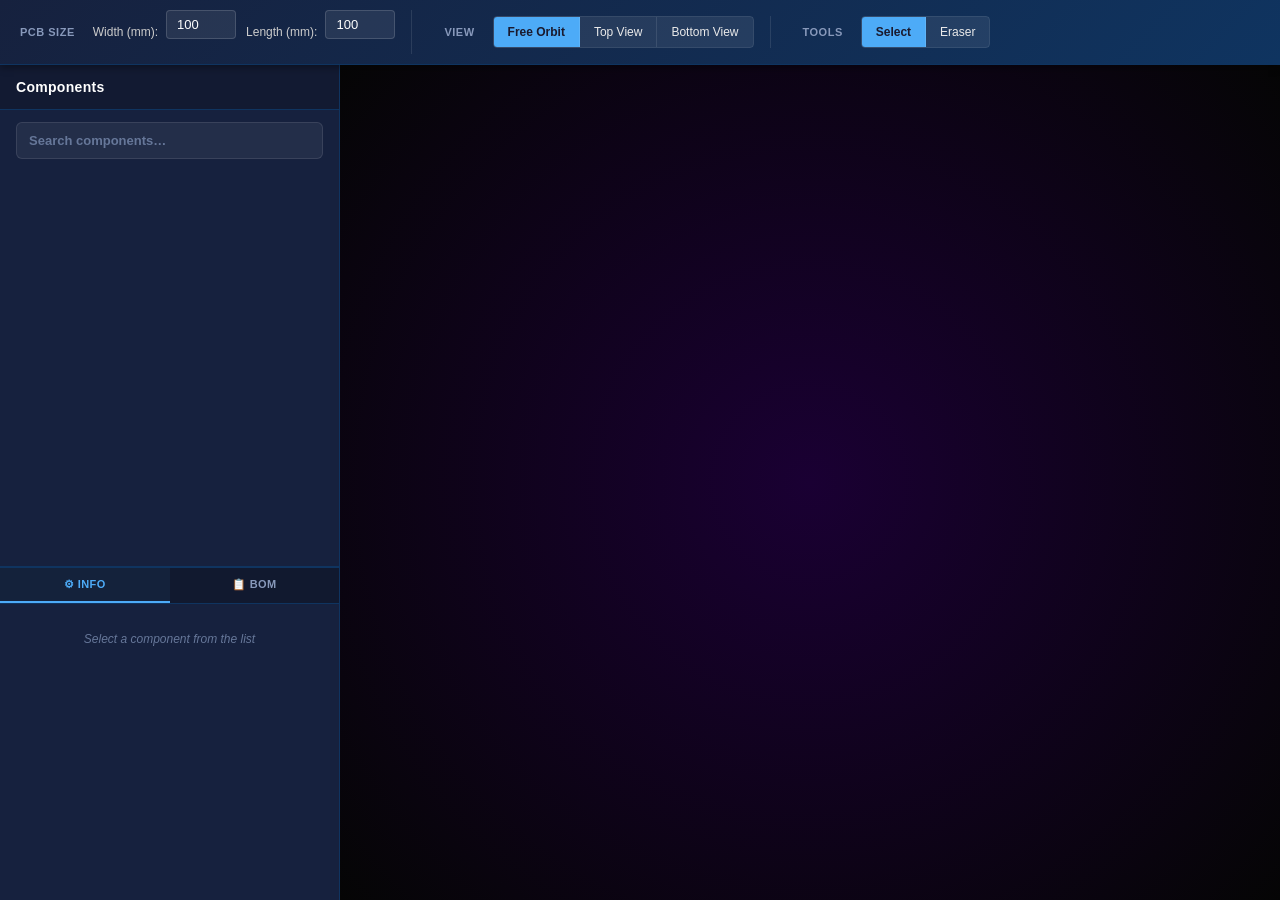
==== commit 8d2549f6: "Refactor top toolbar and sidebar styles; add component properties viewer for enhanced user interacti" ====
--- a/index.html
+++ b/index.html
@@ -23,29 +23,38 @@
             }
             .top-toolbar {
                 grid-column: 1 / -1;
-            }
-            
-            /* Top Toolbar */
-            .top-toolbar {
                 display: flex;
                 align-items: center;
-                gap: 24px;
+                gap: 16px;
                 padding: 10px 20px;
                 background: linear-gradient(135deg, #16213e 0%, #0f3460 100%);
                 border-bottom: 1px solid #0f3460;
                 box-shadow: 0 2px 8px rgba(0, 0, 0, 0.4);
                 flex-wrap: wrap;
+                row-gap: 10px;
                 z-index: 100;
             }
+            /* Dividers only make sense while the sections sit on one row —
+               drop them as soon as the toolbar wraps. */
             .toolbar-section {
                 display: flex;
                 align-items: center;
-                gap: 12px;
+                gap: 10px;
                 padding: 0 16px;
                 border-right: 1px solid rgba(255, 255, 255, 0.1);
             }
             .toolbar-section:last-child {
                 border-right: none;
+                padding-right: 0;
+            }
+            .toolbar-section:first-child {
+                padding-left: 0;
+            }
+            @media (max-width: 900px) {
+                .toolbar-section {
+                    border-right: none;
+                    padding: 0;
+                }
             }
             .toolbar-section-title {
                 font-size: 11px;
@@ -108,7 +117,7 @@
                 background: #74c0fc;
             }
             
-            /* Toolbar Toggle Buttons (for side/placement) */
+            /* Toolbar Toggle Buttons (segmented control) */
             .toolbar-toggle {
                 display: flex;
                 border-radius: 4px;
@@ -131,9 +140,10 @@
                 min-height: 0;
                 min-width: 0;
                 display: grid;
-                /* Inspector row: at least 180px, at most 42% of sidebar height.
-                   This prevents it from growing and pushing the component list up. */
-                grid-template-rows: minmax(0, 1fr) minmax(180px, 42%);
+                /* Inspector row: a floor plus a fraction of the sidebar. The 1fr row
+                   above it can shrink to 0, so short viewports squeeze the
+                   component list rather than overflowing the body. */
+                grid-template-rows: minmax(0, 1fr) minmax(140px, 40%);
                 background: #16213e;
                 border-right: 1px solid #0f3460;
                 overflow: hidden;
@@ -165,7 +175,8 @@
                 background: rgba(255, 255, 255, 0.06);
                 border: 1px solid rgba(255, 255, 255, 0.1);
                 border-radius: 6px;
-                color: #fff;
+                color: #131313;
+                font-weight: 600;
                 font-size: 13px;
                 outline: none;
             }
@@ -176,15 +187,20 @@
             .component-search::placeholder {
                 color: #667799;
             }
-            .selected-banner {
+            /* NOTE: style.css is a legacy sheet that still carries light-theme
+               rules for the older prototypes. It loads FIRST, so every rule
+               below must match or beat its specificity, or it silently wins. */
+            .selected-banner,
+            #selected-component-banner {
                 width: calc(100% - 32px);
                 margin: 10px 16px 0;
                 padding: 10px 12px;
                 background: rgba(76, 175, 80, 0.15);
-                border: 1px solid rgba(76, 175, 80, 0.3);
+                border: 1px solid rgba(76, 175, 80, 0.35);
                 border-radius: 6px;
                 font-size: 12px;
-                color: #81c784;
+                line-height: 1.4;
+                color: #a5d6a7;
                 display: none;
             }
             .selected-banner.visible {
@@ -195,14 +211,19 @@
                 overflow-y: auto;
                 padding: 8px 16px 16px;
             }
+            /* Beats style.css's light-theme .component-group-label, which still
+               paints a purple pill behind these dark-theme labels. */
             .component-group-label {
                 font-size: 10px;
                 font-weight: 700;
                 text-transform: uppercase;
                 letter-spacing: 0.08em;
-                color: #8899bb;
-                padding: 8px 10px 4px;
-                margin-top: 8px;
+                color: #7f93b8;
+                background: none;
+                padding: 10px 10px 6px;
+                margin: 12px 0 0;
+                border-radius: 0;
+                border-bottom: 1px solid rgba(127, 147, 184, 0.2);
             }
             .component-group-label:first-child {
                 margin-top: 0;
@@ -213,10 +234,13 @@
                 gap: 8px;
             }
             .component-btn {
+                position: relative;
                 display: flex;
+                flex-direction: column;
                 align-items: flex-start;
-                gap: 8px;
-                padding: 10px;
+                gap: 3px;
+                padding: 9px 10px;
+                min-height: 46px;
                 background: rgba(255, 255, 255, 0.05);
                 border: 1px solid rgba(255, 255, 255, 0.08);
                 border-radius: 6px;
@@ -231,23 +255,46 @@
                 background: rgba(255, 255, 255, 0.1);
                 border-color: rgba(255, 255, 255, 0.2);
                 transform: translateY(-1px);
+                box-shadow: 0 4px 10px rgba(0, 0, 0, 0.35);
             }
             .component-btn.selected {
                 background: rgba(76, 175, 80, 0.2);
                 border-color: #4caf50;
                 box-shadow: 0 0 0 1px #4caf50;
+            }
+            /* style.css renders a hover tooltip above the button, but the
+               list scrolls inside overflow:auto so that tooltip is clipped
+               for the top rows. Footprint is shown inline instead. */
+            .component-btn::before,
+            .component-btn::after {
+                content: none;
             }
             .component-btn .btn-label {
                 display: -webkit-box;
                 -webkit-line-clamp: 2;
                 -webkit-box-orient: vertical;
                 overflow: hidden;
+                width: 100%;
             }
             .component-btn .btn-tooltip {
                 font-size: 10px;
+                color: #7f93b8;
+                font-variant-numeric: tabular-nums;
+                white-space: nowrap;
+                margin-top: 0;
+            }
+            .component-btn.selected .btn-tooltip {
+                color: #a5d6a7;
+            }
+            /* style.css renders this dark navy — invisible on the dark
+               sidebar. Without it, a failed search shows no feedback. */
+            .component-empty-msg {
                 color: #8899bb;
-                white-space: nowrap;
-                margin-top: 2px;
+                font-size: 12px;
+                font-style: italic;
+                text-align: center;
+                padding: 24px 8px;
+                line-height: 1.5;
             }
             
             /* Canvas Area - full right side */
@@ -264,6 +311,157 @@
                 display: block;
                 width: 100%;
                 height: 100%;
+            }
+
+            /* =========================================================
+               COMPONENT PROPERTIES VIEWER
+               Sits inside .canvas-area (which is position:relative) and is
+               anchored to the right edge. It is hidden with display:none so it
+               never steals space from the canvas while closed.
+               ========================================================= */
+            .props-panel {
+                position: absolute;
+                top: 16px;
+                right: 16px;
+                bottom: 16px;
+                width: 340px;
+                max-width: calc(100% - 32px);
+                display: none;
+                flex-direction: column;
+                background: #16213e;
+                border: 1px solid #0f3460;
+                border-radius: 8px;
+                box-shadow: 0 8px 28px rgba(0, 0, 0, 0.5);
+                overflow: hidden;
+                z-index: 10;
+            }
+            .props-panel.visible {
+                display: flex;
+            }
+            .props-header {
+                display: flex;
+                align-items: flex-start;
+                gap: 10px;
+                padding: 12px 14px;
+                background: rgba(0, 0, 0, 0.25);
+                border-bottom: 1px solid #0f3460;
+                flex-shrink: 0;
+            }
+            .props-title-group {
+                flex: 1;
+                min-width: 0;
+            }
+            .props-title {
+                font-size: 13px;
+                font-weight: 700;
+                color: #fff;
+                line-height: 1.3;
+                word-break: break-word;
+            }
+            .props-subtitle {
+                font-size: 10px;
+                color: #8899bb;
+                text-transform: uppercase;
+                letter-spacing: 0.4px;
+                margin-top: 3px;
+                word-break: break-word;
+            }
+            .props-subtitle:empty {
+                display: none;
+            }
+            .props-close {
+                flex-shrink: 0;
+                width: 26px;
+                height: 26px;
+                padding: 0;
+                background: rgba(255, 255, 255, 0.08);
+                border: 1px solid rgba(255, 255, 255, 0.15);
+                border-radius: 5px;
+                color: #eaeaea;
+                font-size: 17px;
+                line-height: 1;
+                cursor: pointer;
+                display: flex;
+                align-items: center;
+                justify-content: center;
+                transition: background 0.15s ease, border-color 0.15s ease;
+            }
+            .props-close:hover {
+                background: rgba(255, 90, 90, 0.25);
+                border-color: rgba(255, 90, 90, 0.5);
+                color: #fff;
+            }
+            /* Scrollable content area — the header and close button stay put. */
+            .props-body {
+                flex: 1;
+                min-height: 0;
+                overflow-y: auto;
+                overflow-x: hidden;
+                padding: 12px 14px 16px;
+            }
+            .props-section-title {
+                font-size: 10px;
+                font-weight: 700;
+                text-transform: uppercase;
+                letter-spacing: 0.6px;
+                color: #4dabf7;
+                margin: 16px 0 7px;
+                padding-bottom: 4px;
+                border-bottom: 1px solid rgba(77, 171, 247, 0.2);
+            }
+            .props-section-title:first-child {
+                margin-top: 0;
+            }
+            .props-row {
+                display: flex;
+                justify-content: space-between;
+                align-items: baseline;
+                gap: 10px;
+                padding: 4px 0;
+                border-bottom: 1px solid rgba(255, 255, 255, 0.05);
+                font-size: 11px;
+            }
+            /* Child rows of a nested object/array are indented one step. */
+            .props-row-nested {
+                padding-left: 14px;
+            }
+            /* Label-only row that names a nested object/array. */
+            .props-row-group {
+                justify-content: flex-start;
+                padding-bottom: 2px;
+                border-bottom: none;
+            }
+            .props-row-group .props-key {
+                max-width: 100%;
+                color: #cce;
+                font-weight: 700;
+                margin-top: 4px;
+            }
+            .props-key {
+                color: #8899bb;
+                flex-shrink: 1;
+                max-width: 52%;
+                word-break: break-word;
+            }
+            .props-val {
+                color: #eaeaea;
+                font-weight: 500;
+                text-align: right;
+                word-break: break-word;
+            }
+            .props-json {
+                margin: 0;
+                padding: 10px;
+                background: rgba(0, 0, 0, 0.35);
+                border: 1px solid rgba(255, 255, 255, 0.08);
+                border-radius: 6px;
+                color: #9fe0b0;
+                font-family: Consolas, Menlo, "Courier New", monospace;
+                font-size: 11px;
+                line-height: 1.5;
+                /* pre keeps the indentation from formatComponentJSON intact */
+                white-space: pre;
+                overflow-x: auto;
             }
             
             /* Inspector/BOM: bottom of LEFT sidebar only.
@@ -439,30 +637,37 @@
                 color: #fff;
                 width: 34px;
             }
-            .bom-table .col-side {
-                text-align: center;
-                text-transform: capitalize;
-                font-size: 10px;
-                color: #82c9ff;
-                width: 44px;
-            }
             .bom-table .col-group {
                 color: #a0b4cc;
                 font-size: 10px;
-                width: 64px;
+                width: 88px;
                 white-space: nowrap;
                 overflow: hidden;
                 text-overflow: ellipsis;
-                max-width: 64px;
+                max-width: 88px;
             }
             
             /* Responsive */
             @media (max-width: 1024px) {
                 body {
-                    grid-template-columns: 260px minmax(0, 1fr);
-                }
-                .toolbar-section {
-                    padding: 0 12px;
+                    grid-template-columns: 280px minmax(0, 1fr);
+                }
+            }
+            @media (max-width: 720px) {
+                body {
+                    grid-template-columns: 220px minmax(0, 1fr);
+                }
+                .toolbar-input-group input {
+                    width: 58px;
+                }
+                .component-grid {
+                    grid-template-columns: 1fr;
+                }
+            }
+            /* Short viewports: give the inspector less of the sidebar. */
+            @media (max-height: 620px) {
+                .sidebar {
+                    grid-template-rows: minmax(0, 1fr) minmax(120px, 34%);
                 }
             }
             
@@ -510,15 +715,6 @@
                 </div>
             </div>
             
-            <!-- Component Placement Side -->
-            <div class="toolbar-section">
-                <span class="toolbar-section-title">Placement</span>
-                <div class="toolbar-toggle">
-                    <button id="btn-place-top" class="toolbar-btn active" data-side="top">Top Side</button>
-                    <button id="btn-place-bottom" class="toolbar-btn" data-side="bottom">Bottom Side</button>
-                </div>
-            </div>
-            
             <!-- Tools -->
             <div class="toolbar-section">
                 <span class="toolbar-section-title">Tools</span>
@@ -564,11 +760,31 @@
         <!-- Canvas Area -->
         <main class="canvas-area" id="canvas-container">
             <canvas id="three-canvas"></canvas>
+
+            <!-- Component Properties Viewer: shown on double-click of a placed
+                 component. It is a sibling of the canvas (never inside it), so it
+                 does not interfere with the Three.js viewport. -->
+            <aside class="props-panel" id="component-props-panel">
+                <div class="props-header">
+                    <div class="props-title-group">
+                        <div class="props-title" id="props-title">Component</div>
+                        <div class="props-subtitle" id="props-subtitle"></div>
+                    </div>
+                    <button
+                        type="button"
+                        class="props-close"
+                        id="props-close"
+                        title="Close (Esc)"
+                        aria-label="Close component properties"
+                    >&times;</button>
+                </div>
+                <div class="props-body" id="props-body"></div>
+            </aside>
         </main>
 
         <script src="three.min.js"></script>
         <script src="OrbitControls.js"></script>
-
+            
         <script>
             let componentData = [];
             let selectedComponent = null;
@@ -590,6 +806,11 @@
                         "pcb footprint (width)": Math.max(1, Math.round(parseFloat(c.Json_attr && c.Json_attr["PCB Footprint (Width)"]) || 1)),
                         "pcb footprint (length)": Math.max(1, Math.round(parseFloat(c.Json_attr && c.Json_attr["PCB Footprint (Length)"]) || 1)),
                         "pcb footprint (height)": parseFloat(c.Json_attr && c.Json_attr["PCB Footprint (Height)"]) || 0.4,
+                        // Keep the untouched record from cmplist.json. The fields
+                        // above are a trimmed view for placement; `raw` holds every
+                        // property (Sgp_name, Comp_cd, obj_id, Json_attr, ...) so the
+                        // properties viewer can show the complete JSON.
+                        raw: c,
                     }));
                     renderComponentList(componentData);
                 })
@@ -674,9 +895,9 @@
 
                         btn.dataset.tooltip =
                             comp["pcb footprint (width)"] +
-                            "×" +
+                            " × " +
                             comp["pcb footprint (length)"] +
-                            "×" +
+                            " × " +
                             comp["pcb footprint (height)"] +
                             " mm";
 
@@ -684,6 +905,11 @@
                         nameEl.className = "btn-label";
                         nameEl.textContent = comp.partname;
                         btn.appendChild(nameEl);
+
+                        const sizeEl = document.createElement("span");
+                        sizeEl.className = "btn-tooltip";
+                        sizeEl.textContent = btn.dataset.tooltip;
+                        btn.appendChild(sizeEl);
 
                         if (selectedComponent && selectedComponent.partname === comp.partname) {
                             btn.classList.add("selected");
@@ -954,9 +1180,8 @@
             scene.add(customBottomGrid);
 
             /* =========================================================
-               PCB GRID DATABASE (single shared array for BOTH sides —
-               a top placement and a bottom placement at the same X/Z
-               both occupy the same pcbGrid cell)
+               PCB GRID DATABASE (occupancy map, one cell per
+               placed component — prevents overlap/out-of-bounds)
                ========================================================= */
             let pcbGrid = [];
 
@@ -1005,34 +1230,17 @@
             }
 
             /* =========================================================
-               TOP / BOTTOM PLACEMENT SIDE (Toolbar buttons)
+               COMPONENT HEIGHT (all components sit on the top face)
                ========================================================= */
-            let placementSide = "top";
-            const btnPlaceTop = document.getElementById("btn-place-top");
-            const btnPlaceBottom = document.getElementById("btn-place-bottom");
-
-            function setPlacementSide(side) {
-                placementSide = side;
-                btnPlaceTop.classList.toggle("active", side === "top");
-                btnPlaceBottom.classList.toggle("active", side === "bottom");
-            }
-
-            btnPlaceTop.addEventListener("click", () => setPlacementSide("top"));
-            btnPlaceBottom.addEventListener("click", () => setPlacementSide("bottom"));
-
-            // Works out where a component's mesh should sit on the Y axis
-            // depending on which side of the board it belongs to.
-            function getComponentYOffset(side, meshHeight) {
-                if (side === "bottom") {
-                    return pcbBase.position.y - meshHeight / 2 - 0.02;
-                }
+            // Y position of a component mesh so it rests on the board surface.
+            function getComponentYOffset(meshHeight) {
                 return pcbBase.position.y + meshHeight / 2 + 0.02;
             }
 
             /* =========================================================
                SPAWNING COMPONENTS
                ========================================================= */
-            function spawnComponent(gridX, gridZ, compWidth, compLength, colorHex, compHeight, side) {
+            function spawnComponent(gridX, gridZ, compWidth, compLength, colorHex, compHeight) {
                 if (!placeComponent(gridX, gridZ, compWidth, compLength)) {
                     return null;
                 }
@@ -1047,7 +1255,6 @@
                     width: compWidth,
                     length: compLength,
                     meshHeight: meshHeight,
-                    side: side || "top",
                     partname: selectedComponent ? selectedComponent.partname : "Unknown",
                     group: selectedComponent ? selectedComponent.group : "unknown",
                     colorHex: colorHex,
@@ -1055,7 +1262,7 @@
 
                 spawnedComponents.push(compMesh);
                 const worldPos = gridToWorld(gridX, gridZ, compWidth, compLength);
-                worldPos.y = getComponentYOffset(compMesh.userData.side, meshHeight);
+                worldPos.y = getComponentYOffset(meshHeight);
                 compMesh.position.copy(worldPos);
                 scene.add(compMesh);
 
@@ -1091,7 +1298,6 @@
                         width: m.userData.width,
                         length: m.userData.length,
                         meshHeight: m.userData.meshHeight,
-                        side: m.userData.side,
                         partname: m.userData.partname,
                         group: m.userData.group,
                         colorHex: m.userData.colorHex,
@@ -1133,7 +1339,7 @@
                     compMesh.userData = { ...c };
                     spawnedComponents.push(compMesh);
                     const worldPos = gridToWorld(c.gridX, c.gridZ, c.width, c.length);
-                    worldPos.y = getComponentYOffset(c.side, c.meshHeight);
+                    worldPos.y = getComponentYOffset(c.meshHeight);
                     compMesh.position.copy(worldPos);
                     scene.add(compMesh);
                 });
@@ -1242,7 +1448,7 @@
                 const info = draggedMesh.userData;
                 if (canPlaceComponent(gridX, gridZ, info.width, info.length)) {
                     const worldPos = gridToWorld(gridX, gridZ, info.width, info.length);
-                    worldPos.y = getComponentYOffset(info.side, info.meshHeight);
+                    worldPos.y = getComponentYOffset(info.meshHeight);
                     draggedMesh.position.copy(worldPos);
                     info.gridX = gridX;
                     info.gridZ = gridZ;
@@ -1301,12 +1507,11 @@
                 const groups = new Map();
                 spawnedComponents.forEach((mesh) => {
                     const info = mesh.userData;
-                    const key  = info.partname + "|" + info.side;
+                    const key  = info.partname;
                     if (!groups.has(key)) {
                         groups.set(key, {
                             partname: info.partname,
                             group:    info.group || "N/A",
-                            side:     info.side  || "top",
                             quantity: 0,
                             details:  findComponentDetails(info.partname),
                         });
@@ -1354,10 +1559,6 @@
                     return;
                 }
 
-                // Count top/bottom
-                const topCount    = bom.filter(e => e.side === "top").reduce((s, e) => s + e.quantity, 0);
-                const bottomCount = bom.filter(e => e.side === "bottom").reduce((s, e) => s + e.quantity, 0);
-
                 let html = `
                     <div class="bom-badges">
                         <div class="bom-badge">
@@ -1368,14 +1569,6 @@
                             <span class="bom-badge-label">Unique</span>
                             <span class="bom-badge-value">${bom.length}</span>
                         </div>
-                        <div class="bom-badge">
-                            <span class="bom-badge-label">Top</span>
-                            <span class="bom-badge-value">${topCount}</span>
-                        </div>
-                        <div class="bom-badge">
-                            <span class="bom-badge-label">Bot</span>
-                            <span class="bom-badge-value">${bottomCount}</span>
-                        </div>
                     </div>
                     <div class="bom-table-wrap">
                     <table class="bom-table">
@@ -1384,7 +1577,6 @@
                                 <th>Part Name</th>
                                 <th class="col-group">Group</th>
                                 <th class="col-qty">Qty</th>
-                                <th class="col-side">Side</th>
                             </tr>
                         </thead>
                         <tbody>
@@ -1392,15 +1584,13 @@
 
                 bom.forEach((entry) => {
                     const isActive = inspectedMesh &&
-                        inspectedMesh.userData.partname === entry.partname &&
-                        inspectedMesh.userData.side     === entry.side;
+                        inspectedMesh.userData.partname === entry.partname;
                     html += `
                         <tr class="bom-row${isActive ? " bom-row-active" : ""}"
-                            data-partname="${entry.partname}" data-side="${entry.side}">
+                            data-partname="${entry.partname}">
                             <td>${entry.partname}</td>
                             <td class="col-group" title="${entry.group}">${entry.group}</td>
                             <td class="col-qty">${entry.quantity}</td>
-                            <td class="col-side">${entry.side}</td>
                         </tr>
                     `;
                 });
@@ -1412,8 +1602,7 @@
                 paneBom.querySelectorAll(".bom-row").forEach((row) => {
                     row.addEventListener("click", () => {
                         const mesh = spawnedComponents.find(
-                            (m) => m.userData.partname === row.dataset.partname &&
-                                   m.userData.side     === row.dataset.side
+                            (m) => m.userData.partname === row.dataset.partname
                         );
                         if (mesh) {
                             inspectPlacedComponent(mesh);
@@ -1495,10 +1684,177 @@
                         const colorHex = getComponentColor(selectedComponent);
 
                         saveState();
-                        const placed = spawnComponent(gridX, gridZ, compWidth, compLength, colorHex, compHeight, placementSide);
+                        const placed = spawnComponent(gridX, gridZ, compWidth, compLength, colorHex, compHeight);
                         if (!placed) undoStack.pop(); // placement was rejected, discard the snapshot
+                        else lastPlaceTime = Date.now();
                     }
                 }
+            });
+
+            /* =========================================================
+               COMPONENT PROPERTIES VIEWER
+               Double-click a placed component to inspect it.
+               ========================================================= */
+            const propsPanelEl = document.getElementById("component-props-panel");
+            const propsTitleEl = document.getElementById("props-title");
+            const propsSubtitleEl = document.getElementById("props-subtitle");
+            const propsBodyEl = document.getElementById("props-body");
+            const propsCloseEl = document.getElementById("props-close");
+
+            // Remembers when the last component was placed, so a double-click
+            // that just created a component is not treated as "inspect this".
+            let lastPlaceTime = 0;
+
+            // Makes any value safe to inject into innerHTML.
+            function escapeHTML(value) {
+                return String(value)
+                    .replace(/&/g, "&amp;")
+                    .replace(/</g, "&lt;")
+                    .replace(/>/g, "&gt;")
+                    .replace(/"/g, "&quot;");
+            }
+
+            // Pretty-prints any JSON value — objects, arrays and primitives
+            // all come back indented so nesting is easy to read.
+            function formatComponentJSON(value, indent) {
+                const spaces = typeof indent === "number" ? indent : 4;
+                try {
+                    const text = JSON.stringify(value, null, spaces);
+                    return text === undefined ? String(value) : text;
+                } catch (err) {
+                    return "/* Could not format this data: " + err.message + " */";
+                }
+            }
+
+            // Builds one "label : value" row.
+            function buildPropertyRow(key, value, isNested) {
+                let shown;
+                if (value === null) shown = "null";
+                else if (value === undefined) shown = "—";
+                else if (typeof value === "object") shown = JSON.stringify(value);
+                else shown = String(value);
+
+                return (
+                    '<div class="props-row' + (isNested ? " props-row-nested" : "") + '">' +
+                    '<span class="props-key">' + escapeHTML(key) + "</span>" +
+                    '<span class="props-val">' + escapeHTML(shown) + "</span>" +
+                    "</div>"
+                );
+            }
+
+            // Builds a label-only row for a nested object or array, so the
+            // container's own name (e.g. "Json_attr") is never lost — only its
+            // children are indented underneath it.
+            function buildGroupRow(key) {
+                return (
+                    '<div class="props-row props-row-group">' +
+                    '<span class="props-key">' + escapeHTML(key) + "</span>" +
+                    "</div>"
+                );
+            }
+
+            /* Turns a JSON value into readable rows. Objects and arrays get a
+               label row plus indented children, so nested data is shown rather
+               than hidden behind a collapsed string. */
+            function buildPropertyRows(value, depth, keyName) {
+                const isNested = depth > 0;
+
+                if (value !== null && typeof value === "object") {
+                    const keys = Object.keys(value);
+                    const isArray = Array.isArray(value);
+
+                    // Top level has no name of its own; nested ones do.
+                    let html = isNested ? buildGroupRow(keyName) : "";
+
+                    return (
+                        html +
+                        keys
+                            .map((key) => {
+                                // Array children read as parent[0], parent[1], ...
+                                // Object children are shown by their own key,
+                                // since the group row above already names them.
+                                const childName = isArray ? keyName + "[" + key + "]" : key;
+                                return buildPropertyRows(value[key], depth + 1, childName);
+                            })
+                            .join("")
+                    );
+                }
+
+                return buildPropertyRow(keyName, value, isNested);
+            }
+
+            /* Fills the panel with every property of a placed component and
+               shows it. `mesh` is the Three.js mesh that was clicked. */
+            function showComponentProperties(mesh) {
+                if (!mesh) return;
+
+                /* Use the complete original record from cmplist.json. The library
+                   entry keeps it on `.raw`; if that lookup fails we fall back to
+                   the trimmed entry, then to the data on the mesh itself. */
+                const libraryEntry = findComponentDetails(mesh.userData.partname);
+                const record = (libraryEntry && libraryEntry.raw) || libraryEntry || mesh.userData;
+
+                // Header label + reference, both read straight from the data.
+                const displayName = record.Part_name || mesh.userData.partname || "Component";
+                const reference = record.Part_number || "";
+                propsTitleEl.textContent = displayName;
+                propsSubtitleEl.textContent = reference ? "Ref: " + reference : "";
+
+                // Section 1 — every property, nested objects/arrays expanded.
+                let html = '<div class="props-section-title">Properties</div>';
+                html += buildPropertyRows(record, 0, "value");
+
+                // Section 2 — where this instance actually sits on the board.
+                html += '<div class="props-section-title">Placement</div>';
+                html += buildPropertyRow("Grid X", mesh.userData.gridX + " mm", false);
+                html += buildPropertyRow("Grid Z", mesh.userData.gridZ + " mm", false);
+                html += buildPropertyRow("Width", mesh.userData.width + " mm", false);
+                html += buildPropertyRow("Length", mesh.userData.length + " mm", false);
+                html += buildPropertyRow("Height", mesh.userData.meshHeight + " mm", false);
+
+                // Section 3 — the complete JSON, properly indented.
+                html += '<div class="props-section-title">Raw JSON</div>';
+                html += '<pre class="props-json">' + escapeHTML(formatComponentJSON(record)) + "</pre>";
+
+                propsBodyEl.innerHTML = html;
+                propsBodyEl.scrollTop = 0;
+                propsPanelEl.classList.add("visible");
+            }
+
+            // Hides the properties panel.
+            function closeComponentProperties() {
+                propsPanelEl.classList.remove("visible");
+            }
+
+            /* Raycasts the click against placed components only. Because the
+               bare PCB is never in `spawnedComponents`, a double-click on empty
+               board space finds no hit and simply closes the panel. */
+            function handleComponentDoubleClick(event) {
+                // A double-click on empty space that just placed a component is
+                // a placement, not an inspection request.
+                if (Date.now() - lastPlaceTime < 400) {
+                    closeComponentProperties();
+                    return;
+                }
+
+                const raycaster = new THREE.Raycaster();
+                raycaster.setFromCamera(getPointerNDC(event), camera);
+
+                const hits = raycaster.intersectObjects(spawnedComponents, false);
+                if (hits.length === 0) {
+                    closeComponentProperties();
+                    return;
+                }
+
+                showComponentProperties(hits[0].object);
+            }
+
+            renderer.domElement.addEventListener("dblclick", handleComponentDoubleClick);
+            propsCloseEl.addEventListener("click", closeComponentProperties);
+
+            // Escape closes the panel.
+            window.addEventListener("keydown", (event) => {
+                if (event.key === "Escape") closeComponentProperties();
             });
 
             function animate() {
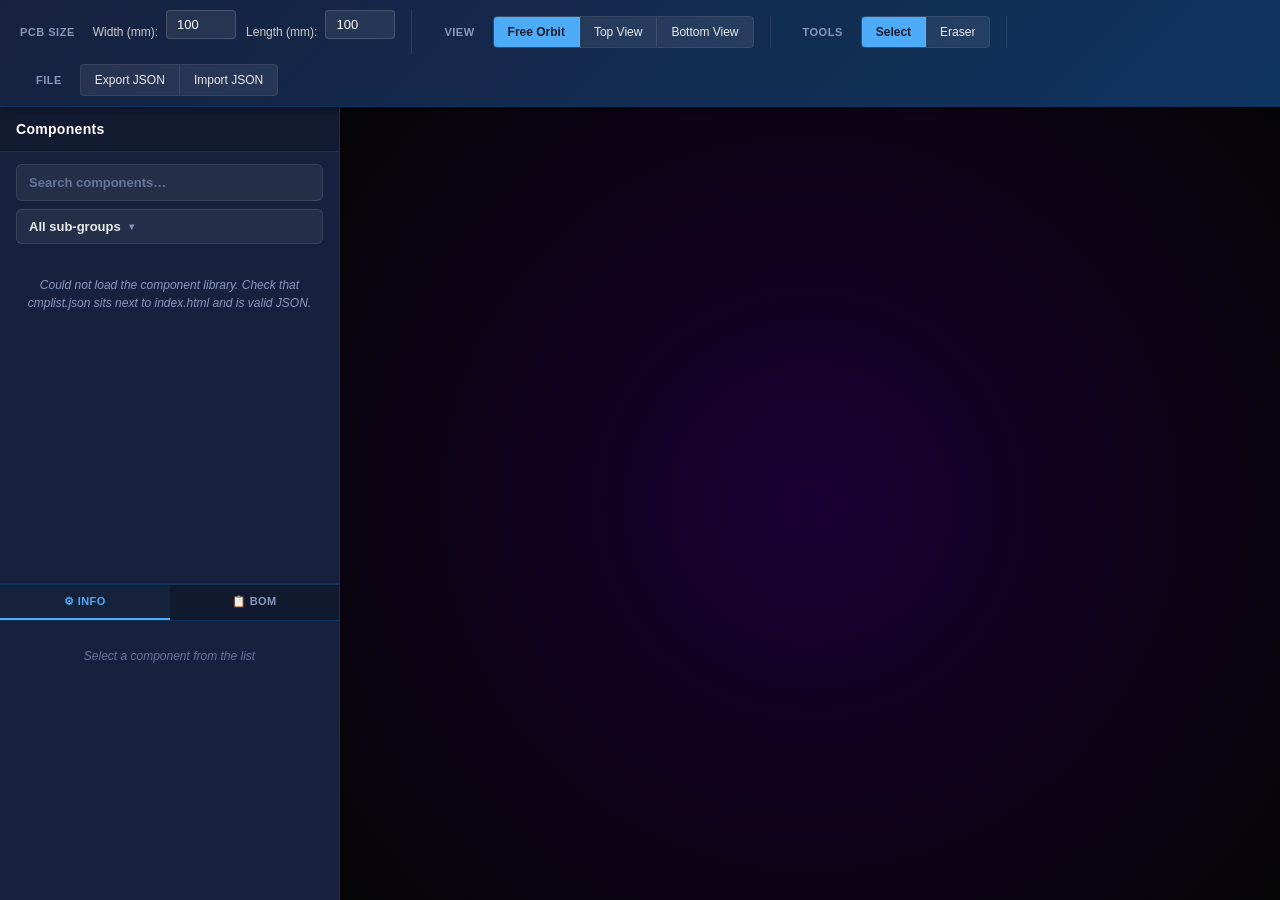
==== commit 9abbf14c: "Implement new feature for user authentication and improve error handling" ====
--- a/index.html
+++ b/index.html
@@ -34,8 +34,7 @@
                 row-gap: 10px;
                 z-index: 100;
             }
-            /* Dividers only make sense while the sections sit on one row —
-               drop them as soon as the toolbar wraps. */
+             
             .toolbar-section {
                 display: flex;
                 align-items: center;
@@ -65,7 +64,6 @@
                 margin-right: 8px;
             }
             
-            /* Toolbar Inputs */
             .toolbar-input-group {
                 display: flex;
                 align-items: center;
@@ -91,7 +89,6 @@
                 box-shadow: 0 0 0 2px rgba(77, 171, 247, 0.2);
             }
             
-            /* Toolbar Buttons */
             .toolbar-btn {
                 padding: 8px 14px;
                 background: rgba(255, 255, 255, 0.08);
@@ -117,7 +114,6 @@
                 background: #74c0fc;
             }
             
-            /* Toolbar Toggle Buttons (segmented control) */
             .toolbar-toggle {
                 display: flex;
                 border-radius: 4px;
@@ -133,23 +129,19 @@
                 border-right: none;
             }
             
-            /* Left Sidebar: Components (top) + Inspector/BOM (bottom) */
             .sidebar {
                 grid-column: 1;
                 grid-row: 2;
                 min-height: 0;
                 min-width: 0;
                 display: grid;
-                /* Inspector row: a floor plus a fraction of the sidebar. The 1fr row
-                   above it can shrink to 0, so short viewports squeeze the
-                   component list rather than overflowing the body. */
+                 
                 grid-template-rows: minmax(0, 1fr) minmax(140px, 40%);
                 background: #16213e;
                 border-right: 1px solid #0f3460;
                 overflow: hidden;
             }
 
-            /* Components panel fills remaining sidebar space */
             .components-panel {
                 min-height: 0;
                 min-width: 0;
@@ -187,9 +179,142 @@
             .component-search::placeholder {
                 color: #667799;
             }
-            /* NOTE: style.css is a legacy sheet that still carries light-theme
-               rules for the older prototypes. It loads FIRST, so every rule
-               below must match or beat its specificity, or it silently wins. */
+            .filter-row {
+                position: relative;
+                width: calc(100% - 32px);
+                margin: 8px 16px 0;
+            }
+            .ms-select {
+                width: 100%;
+                display: flex;
+                align-items: center;
+                gap: 8px;
+                padding: 9px 12px;
+                background: rgba(255, 255, 255, 0.06);
+                border: 1px solid rgba(255, 255, 255, 0.1);
+                border-radius: 6px;
+                color: #eaeaea;
+                font-weight: 600;
+                font-size: 13px;
+                text-align: left;
+                cursor: pointer;
+                transition: background 0.15s ease, border-color 0.15s ease, box-shadow 0.15s ease;
+            }
+            .ms-select:hover {
+                background: rgba(255, 255, 255, 0.1);
+                border-color: rgba(255, 255, 255, 0.2);
+            }
+            .ms-select.open {
+                border-color: #4dabf7;
+                box-shadow: 0 0 0 2px rgba(77, 171, 247, 0.2);
+            }
+            .ms-select.active {
+                border-color: rgba(77, 171, 247, 0.55);
+                color: #a5d6f7;
+            }
+            .ms-select .ms-caret {
+                flex: none;
+                color: #7f93b8;
+                font-size: 10px;
+            }
+            .ms-select .ms-count-badge {
+                flex: none;
+                padding: 1px 7px;
+                border-radius: 999px;
+                background: rgba(77, 171, 247, 0.22);
+                border: 1px solid rgba(77, 171, 247, 0.4);
+                color: #a5d6f7;
+                font-size: 10px;
+                font-weight: 700;
+            }
+            .ms-menu {
+                position: absolute;
+                top: calc(100% + 4px);
+                left: 0;
+                right: 0;
+                z-index: 30;
+                max-height: 220px;
+                overflow-y: auto;
+                padding: 4px;
+                background: #16213e;
+                border: 1px solid #0f3460;
+                border-radius: 6px;
+                box-shadow: 0 8px 24px rgba(0, 0, 0, 0.5);
+            }
+            .ms-menu[hidden] {
+                display: none;
+            }
+            .ms-actions {
+                display: flex;
+                gap: 6px;
+                padding: 4px 4px 6px;
+                margin-bottom: 4px;
+                border-bottom: 1px solid rgba(127, 147, 184, 0.2);
+            }
+            .ms-action-btn {
+                flex: 1;
+                padding: 5px 6px;
+                background: rgba(255, 255, 255, 0.05);
+                border: 1px solid rgba(255, 255, 255, 0.1);
+                border-radius: 4px;
+                color: #cfd8ea;
+                font-size: 11px;
+                font-weight: 600;
+                cursor: pointer;
+                transition: background 0.15s ease, color 0.15s ease;
+            }
+            .ms-action-btn:hover {
+                background: rgba(255, 255, 255, 0.12);
+                color: #fff;
+            }
+            .ms-option {
+                width: 100%;
+                display: flex;
+                align-items: center;
+                gap: 8px;
+                padding: 7px 8px;
+                background: none;
+                border: none;
+                border-radius: 4px;
+                color: #eaeaea;
+                font-size: 12px;
+                text-align: left;
+                cursor: pointer;
+                transition: background 0.12s ease;
+            }
+            .ms-option:hover {
+                background: rgba(255, 255, 255, 0.08);
+            }
+            .ms-option.selected {
+                background: rgba(77, 171, 247, 0.12);
+            }
+            .ms-option:disabled {
+                opacity: 0.4;
+                cursor: default;
+            }
+            .ms-option .ms-check {
+                flex: none;
+                width: 12px;
+                color: #4dabf7;
+                font-weight: 700;
+            }
+            .ms-option .ms-name {
+                flex: 1;
+                min-width: 0;
+                overflow: hidden;
+                text-overflow: ellipsis;
+                white-space: nowrap;
+            }
+            .ms-option .ms-count {
+                flex: none;
+                color: #7f93b8;
+                font-size: 10px;
+                font-variant-numeric: tabular-nums;
+            }
+            .ms-option .ms-count.zero {
+                color: #5a6b8c;
+            }
+             
             .selected-banner,
             #selected-component-banner {
                 width: calc(100% - 32px);
@@ -211,8 +336,7 @@
                 overflow-y: auto;
                 padding: 8px 16px 16px;
             }
-            /* Beats style.css's light-theme .component-group-label, which still
-               paints a purple pill behind these dark-theme labels. */
+             
             .component-group-label {
                 font-size: 10px;
                 font-weight: 700;
@@ -227,6 +351,31 @@
             }
             .component-group-label:first-child {
                 margin-top: 0;
+            }
+            .component-group-label.filterable {
+                cursor: pointer;
+                user-select: none;
+                -webkit-user-select: none;
+                transition: color 0.15s ease, background 0.15s ease, border-color 0.15s ease;
+            }
+            .component-group-label.filterable:hover {
+                color: #cfe0ff;
+                background: rgba(255, 255, 255, 0.05);
+            }
+            .component-group-label.active {
+                color: #4dabf7;
+                border-bottom-color: rgba(77, 171, 247, 0.6);
+            }
+            .component-group-label.empty {
+                opacity: 0.4;
+            }
+            .component-group-label .gl-count {
+                float: right;
+                font-size: 9px;
+                letter-spacing: 0;
+                text-transform: none;
+                color: #7f93b8;
+                font-variant-numeric: tabular-nums;
             }
             .component-grid {
                 display: grid;
@@ -262,9 +411,7 @@
                 border-color: #4caf50;
                 box-shadow: 0 0 0 1px #4caf50;
             }
-            /* style.css renders a hover tooltip above the button, but the
-               list scrolls inside overflow:auto so that tooltip is clipped
-               for the top rows. Footprint is shown inline instead. */
+             
             .component-btn::before,
             .component-btn::after {
                 content: none;
@@ -286,8 +433,7 @@
             .component-btn.selected .btn-tooltip {
                 color: #a5d6a7;
             }
-            /* style.css renders this dark navy — invisible on the dark
-               sidebar. Without it, a failed search shows no feedback. */
+             
             .component-empty-msg {
                 color: #8899bb;
                 font-size: 12px;
@@ -297,7 +443,6 @@
                 line-height: 1.5;
             }
             
-            /* Canvas Area - full right side */
             .canvas-area {
                 grid-column: 2;
                 grid-row: 2;
@@ -313,12 +458,6 @@
                 height: 100%;
             }
 
-            /* =========================================================
-               COMPONENT PROPERTIES VIEWER
-               Sits inside .canvas-area (which is position:relative) and is
-               anchored to the right edge. It is hidden with display:none so it
-               never steals space from the canvas while closed.
-               ========================================================= */
             .props-panel {
                 position: absolute;
                 top: 16px;
@@ -391,7 +530,7 @@
                 border-color: rgba(255, 90, 90, 0.5);
                 color: #fff;
             }
-            /* Scrollable content area — the header and close button stay put. */
+             
             .props-body {
                 flex: 1;
                 min-height: 0;
@@ -421,11 +560,11 @@
                 border-bottom: 1px solid rgba(255, 255, 255, 0.05);
                 font-size: 11px;
             }
-            /* Child rows of a nested object/array are indented one step. */
+             
             .props-row-nested {
                 padding-left: 14px;
             }
-            /* Label-only row that names a nested object/array. */
+             
             .props-row-group {
                 justify-content: flex-start;
                 padding-bottom: 2px;
@@ -459,14 +598,61 @@
                 font-family: Consolas, Menlo, "Courier New", monospace;
                 font-size: 11px;
                 line-height: 1.5;
-                /* pre keeps the indentation from formatComponentJSON intact */
+                 
                 white-space: pre;
                 overflow-x: auto;
             }
+
+            .status-toast {
+                position: fixed;
+                max-width: min(520px, calc(100vw - 32px));
+                padding: 11px 18px;
+                background: #16213e;
+                border: 1px solid #4dabf7;
+                border-radius: 8px;
+                box-shadow: 0 8px 28px rgba(0, 0, 0, 0.55);
+                color: #eaeaea;
+                font-size: 12.5px;
+                line-height: 1.45;
+                text-align: center;
+                opacity: 0;
+                pointer-events: none;
+                transition: opacity 0.2s ease, transform 0.2s ease;
+                z-index: 50;
+            }
+            /* Import / export messages stay bottom-centre. */
+            #status-toast {
+                left: 50%;
+                bottom: 24px;
+                transform: translate(-50%, 20px);
+            }
+            #status-toast.visible {
+                transform: translate(-50%, 0);
+            }
+            /* Placement errors appear bottom-right, away from the PCB centre. */
+            #placement-toast {
+                right: 16px;
+                bottom: 16px;
+                transform: translateY(20px);
+                text-align: left;
+                max-width: min(420px, calc(100vw - 32px));
+                font-weight: 500;
+            }
+            #placement-toast.visible {
+                transform: translateY(0);
+            }
+            .status-toast.visible {
+                opacity: 1;
+            }
+            .status-toast.toast-error {
+                border-color: #ff6b6b;
+                color: #ffc9c9;
+            }
+            .status-toast.toast-success {
+                border-color: #4caf50;
+                color: #c8e6c9;
+            }
             
-            /* Inspector/BOM: bottom of LEFT sidebar only.
-               Height is fully controlled by the sidebar grid row above —
-               no min/max-height needed here. */
             .inspector-panel {
                 height: 100%;
                 min-height: 0;
@@ -482,7 +668,7 @@
                 background: rgba(0, 0, 0, 0.25);
                 flex-shrink: 0;
             }
-            /* Tab strip */
+             
             .inspector-tabs {
                 display: flex;
                 align-items: stretch;
@@ -511,13 +697,12 @@
                 border-bottom-color: #4dabf7;
                 background: rgba(77,171,247,0.06);
             }
-            /* Tab panes */
+             
             .inspector-pane {
                 display: none;
             }
             .inspector-pane.active {
-                /* flex: 1 + min-height: 0 lets the pane fill the remaining
-                   panel height without overflowing its container */
+                 
                 display: flex;
                 flex-direction: column;
                 flex: 1;
@@ -527,7 +712,7 @@
                 font-size: 12px;
                 color: #bbb;
             }
-            /* Info pane: key-value rows */
+             
             .info-row {
                 display: flex;
                 justify-content: space-between;
@@ -551,7 +736,7 @@
                 text-align: right;
                 word-break: break-word;
             }
-            /* BOM summary badges */
+             
             .bom-badges {
                 display: flex;
                 gap: 8px;
@@ -586,7 +771,7 @@
                 padding: 18px 0;
                 font-size: 12px;
             }
-            /* BOM table — slim columns to fit 340px sidebar */
+             
             .bom-table-wrap {
                 overflow-x: auto;
             }
@@ -647,7 +832,6 @@
                 max-width: 88px;
             }
             
-            /* Responsive */
             @media (max-width: 1024px) {
                 body {
                     grid-template-columns: 280px minmax(0, 1fr);
@@ -664,14 +848,13 @@
                     grid-template-columns: 1fr;
                 }
             }
-            /* Short viewports: give the inspector less of the sidebar. */
+             
             @media (max-height: 620px) {
                 .sidebar {
                     grid-template-rows: minmax(0, 1fr) minmax(120px, 34%);
                 }
             }
             
-            /* Scrollbar styling */
             ::-webkit-scrollbar {
                 width: 8px;
                 height: 8px;
@@ -686,13 +869,13 @@
             ::-webkit-scrollbar-thumb:hover {
                 background: rgba(255, 255, 255, 0.2);
             }
-        </style>
+</style>
     </head>
 
     <body>
-        <!-- Top Toolbar -->
+        
         <div class="top-toolbar">
-            <!-- PCB Dimensions -->
+            
             <div class="toolbar-section">
                 <span class="toolbar-section-title">PCB Size</span>
                 <div class="toolbar-input-group">
@@ -705,7 +888,7 @@
                 </div>
             </div>
             
-            <!-- Camera / View -->
+            
             <div class="toolbar-section">
                 <span class="toolbar-section-title">View</span>
                 <div class="toolbar-toggle">
@@ -715,7 +898,7 @@
                 </div>
             </div>
             
-            <!-- Tools -->
+            
             <div class="toolbar-section">
                 <span class="toolbar-section-title">Tools</span>
                 <div class="toolbar-toggle">
@@ -723,22 +906,39 @@
                     <button id="btn-erase" class="toolbar-btn" data-tool="erase">Eraser</button>
                 </div>
             </div>
+
+            
+            <div class="toolbar-section">
+                <span class="toolbar-section-title">File</span>
+                <div class="toolbar-toggle">
+                    <button id="btn-export" class="toolbar-btn">Export JSON</button>
+                    <button id="btn-import" class="toolbar-btn">Import JSON</button>
+                </div>
+                <input type="file" id="import-file" accept=".json,application/json" hidden />
+            </div>
         </div>
 
-        <!-- Left Sidebar -->
+        
         <aside class="sidebar">
             <div class="components-panel">
                 <div class="sidebar-header">
                     <h2>Components</h2>
                 </div>
                 <input type="text" id="component-search" class="component-search" placeholder="Search components…" />
+                <div class="filter-row">
+                    <button type="button" id="sgp-filter-btn" class="ms-select" aria-haspopup="listbox" aria-expanded="false">
+                        <span id="sgp-filter-label" class="ms-name">All sub-groups</span>
+                        <span class="ms-caret">▾</span>
+                    </button>
+                    <div id="sgp-filter-menu" class="ms-menu" role="listbox" hidden></div>
+                </div>
                 <div id="selected-component-banner" class="selected-banner"></div>
                 <div class="component-list-wrapper">
                     <div id="component-list"></div>
                 </div>
             </div>
 
-            <!-- Inspector/BOM: bottom of left sidebar -->
+            
             <div class="inspector-panel" id="inspector-panel">
                 <div class="inspector-header">
                     <div class="inspector-tabs">
@@ -746,24 +946,22 @@
                         <button class="inspector-tab" id="tab-bom" onclick="switchTab('bom')">📋 BOM</button>
                     </div>
                 </div>
-                <!-- Info pane -->
+                
                 <div class="inspector-pane active" id="pane-info">
                     <div class="bom-empty">Select a component from the list</div>
                 </div>
-                <!-- BOM pane -->
+                
                 <div class="inspector-pane" id="pane-bom">
                     <div class="bom-empty">No components placed on the PCB</div>
                 </div>
             </div>
         </aside>
 
-        <!-- Canvas Area -->
+        
         <main class="canvas-area" id="canvas-container">
             <canvas id="three-canvas"></canvas>
 
-            <!-- Component Properties Viewer: shown on double-click of a placed
-                 component. It is a sibling of the canvas (never inside it), so it
-                 does not interfere with the Three.js viewport. -->
+            
             <aside class="props-panel" id="component-props-panel">
                 <div class="props-header">
                     <div class="props-title-group">
@@ -782,50 +980,205 @@
             </aside>
         </main>
 
+        
+        <div class="status-toast" id="status-toast"></div>
+        <div class="status-toast" id="placement-toast"></div>
+
         <script src="three.min.js"></script>
         <script src="OrbitControls.js"></script>
-            
+
         <script>
             let componentData = [];
             let selectedComponent = null;
             let selectedButtonEl = null;
-
             const componentListEl = document.getElementById("component-list");
             const componentSearchEl = document.getElementById("component-search");
             const selectedBannerEl = document.getElementById("selected-component-banner");
-
+            const sgpFilterBtnEl = document.getElementById("sgp-filter-btn");
+            const sgpFilterLabelEl = document.getElementById("sgp-filter-label");
+            const sgpFilterMenuEl = document.getElementById("sgp-filter-menu");
+            function extractComponentRecords(data) {
+                if (Array.isArray(data)) return data;
+                if (data && Array.isArray(data.items)) return data.items.flat();
+                if (data && Array.isArray(data.components)) return data.components.flat();
+                return [];
+            }
+            function firstDefined(record, names) {
+                if (!record) return undefined;
+                for (const name of names) {
+                    if (record[name] !== undefined && record[name] !== null) return record[name];
+                }
+                return undefined;
+            }
+            function readFootprint(attr, key) {
+                const value = firstDefined(attr, ["PCB Footprint (" + key + ")", "pcb footprint (" + key + ")"]);
+                const num = parseFloat(value);
+                return isFinite(num) ? num : null;
+            }
+            function normalizeComponent(raw) {
+                const attr = firstDefined(raw, ["json_attr", "Json_attr"]) || {};
+                const width = readFootprint(attr, "Width");
+                const length = readFootprint(attr, "Length");
+                const height = readFootprint(attr, "Height");
+                return {
+                    partname: firstDefined(raw, ["part_name", "Part_name", "name"]) || "Unknown",
+                    group: firstDefined(raw, ["group_name", "group name"]) || "N/A",
+                    partNumber: firstDefined(raw, ["part_number", "Part_number"]) || "",
+                    vendor: firstDefined(raw, ["vendor", "Vendor"]) || "",
+                    sgpName: firstDefined(raw, ["sgp_name", "Sgp_name"]) || "",
+                    "pcb footprint (width)": width === null ? 1 : Math.max(1, Math.round(width)),
+                    "pcb footprint (length)": length === null ? 1 : Math.max(1, Math.round(length)),
+                    "pcb footprint (height)": height === null ? 0.4 : height,
+                    raw: raw,
+                };
+            }
+            function renderComponentLoadError(message) {
+                componentListEl.innerHTML =
+                    '<div class="component-empty-msg">' + escapeHTML(message) + "</div>";
+            }
             fetch("./cmplist.json")
-                .then((res) => res.json())
+                .then((res) => {
+                    if (!res.ok) throw new Error("server replied " + res.status);
+                    return res.json();
+                })
                 .then((data) => {
-                    // cmplist.json groups items as items: [[{...}, ...]]
-                    componentData = data.items.flat().map((c) => ({
-                        partname: c.Part_name,
-                        group: c["group name"],
-                        partNumber: c.Part_number,
-                        vendor: c.Vendor,
-                        "pcb footprint (width)": Math.max(1, Math.round(parseFloat(c.Json_attr && c.Json_attr["PCB Footprint (Width)"]) || 1)),
-                        "pcb footprint (length)": Math.max(1, Math.round(parseFloat(c.Json_attr && c.Json_attr["PCB Footprint (Length)"]) || 1)),
-                        "pcb footprint (height)": parseFloat(c.Json_attr && c.Json_attr["PCB Footprint (Height)"]) || 0.4,
-                        // Keep the untouched record from cmplist.json. The fields
-                        // above are a trimmed view for placement; `raw` holds every
-                        // property (Sgp_name, Comp_cd, obj_id, Json_attr, ...) so the
-                        // properties viewer can show the complete JSON.
-                        raw: c,
-                    }));
-                    renderComponentList(componentData);
+                    const records = extractComponentRecords(data);
+                    if (records.length === 0) {
+                        throw new Error("no component records found in the file");
+                    }
+                    componentData = records.map(normalizeComponent);
+                    applyFilters();
                 })
                 .catch((err) => {
                     console.error("Failed to load cmplist.json:", err);
+                    componentData = [];
+                    renderComponentLoadError(
+                        "Could not load the component library. Check that cmplist.json sits next to index.html and is valid JSON."
+                    );
+                    showStatusToast("Component library failed to load — " + err.message, "error");
                 });
-
+            const filterState = { term: "", groups: new Set(), sgps: new Set() };
+            function matchesTerm(comp) {
+                return !filterState.term || comp.partname.toLowerCase().indexOf(filterState.term) !== -1;
+            }
+            function matchesSgp(comp) {
+                return filterState.sgps.size === 0 || filterState.sgps.has(comp.sgpName);
+            }
+            function matchesGroup(comp) {
+                return filterState.groups.size === 0 || filterState.groups.has(comp.group);
+            }
+            function getFilteredComponents() {
+                return componentData.filter((c) => matchesTerm(c) && matchesSgp(c) && matchesGroup(c));
+            }
+            function getCandidateComponents() {
+                return componentData.filter((c) => matchesTerm(c) && matchesSgp(c));
+            }
+            function applyFilters() {
+                syncSgpFilterButton();
+                renderComponentList(getFilteredComponents(), getCandidateComponents());
+            }
             componentSearchEl.addEventListener("input", () => {
-                const term = componentSearchEl.value.trim().toLowerCase();
-                const filtered = term
-                    ? componentData.filter((c) => c.partname.toLowerCase().includes(term))
-                    : componentData;
-                renderComponentList(filtered);
+                filterState.term = componentSearchEl.value.trim().toLowerCase();
+                applyFilters();
             });
-
+            function syncSgpFilterButton() {
+                const n = filterState.sgps.size;
+                sgpFilterLabelEl.textContent =
+                    n === 0 ? "All sub-groups" : n === 1 ? "1 selected" : n + " selected";
+                sgpFilterBtnEl.classList.toggle("active", n > 0);
+            }
+            function toggleSgp(name) {
+                if (filterState.sgps.has(name)) filterState.sgps.delete(name);
+                else filterState.sgps.add(name);
+                applyFilters();
+            }
+            function setSgpMenuOpen(open) {
+                sgpFilterBtnEl.classList.toggle("open", open);
+                sgpFilterBtnEl.setAttribute("aria-expanded", open ? "true" : "false");
+                sgpFilterMenuEl.hidden = !open;
+            }
+            function refreshSgpFilterMenu() {
+                const totals = new Map();
+                const counts = new Map();
+                componentData.forEach((comp) => {
+                    totals.set(comp.sgpName, (totals.get(comp.sgpName) || 0) + 1);
+                });
+                componentData
+                    .filter((c) => matchesTerm(c) && matchesGroup(c))
+                    .forEach((comp) => counts.set(comp.sgpName, (counts.get(comp.sgpName) || 0) + 1));
+                Array.from(filterState.sgps).forEach((name) => {
+                    if (!totals.has(name)) filterState.sgps.delete(name);
+                });
+                const scrollTop = sgpFilterMenuEl.scrollTop;
+                sgpFilterMenuEl.innerHTML = "";
+                const actions = document.createElement("div");
+                actions.className = "ms-actions";
+                const selectAllBtn = document.createElement("button");
+                selectAllBtn.type = "button";
+                selectAllBtn.className = "ms-action-btn";
+                selectAllBtn.textContent = "Select all";
+                selectAllBtn.addEventListener("click", () => {
+                    totals.forEach((_total, name) => filterState.sgps.add(name));
+                    applyFilters();
+                });
+                const clearBtn = document.createElement("button");
+                clearBtn.type = "button";
+                clearBtn.className = "ms-action-btn";
+                clearBtn.textContent = "Clear";
+                clearBtn.addEventListener("click", () => {
+                    filterState.sgps.clear();
+                    applyFilters();
+                });
+                actions.appendChild(selectAllBtn);
+                actions.appendChild(clearBtn);
+                sgpFilterMenuEl.appendChild(actions);
+                Array.from(totals.keys())
+                    .sort((a, b) => a.localeCompare(b))
+                    .forEach((name) => {
+                        const total = totals.get(name);
+                        const count = counts.get(name) || 0;
+                        const selected = filterState.sgps.has(name);
+                        const option = document.createElement("button");
+                        option.type = "button";
+                        option.className = "ms-option";
+                        option.setAttribute("role", "option");
+                        option.setAttribute("aria-selected", selected ? "true" : "false");
+                        option.disabled = count === 0 && !selected;
+                        if (selected) option.classList.add("selected");
+                        const check = document.createElement("span");
+                        check.className = "ms-check";
+                        check.textContent = selected ? "✓" : "";
+                        option.appendChild(check);
+                        const nameEl = document.createElement("span");
+                        nameEl.className = "ms-name";
+                        nameEl.textContent = name || "N/A";
+                        option.appendChild(nameEl);
+                        const countEl = document.createElement("span");
+                        countEl.className = count === 0 ? "ms-count zero" : "ms-count";
+                        countEl.textContent = count === total ? String(total) : count + "/" + total;
+                        option.appendChild(countEl);
+                        option.addEventListener("click", () => toggleSgp(name));
+                        sgpFilterMenuEl.appendChild(option);
+                    });
+                sgpFilterMenuEl.scrollTop = scrollTop;
+            }
+            sgpFilterBtnEl.addEventListener("click", (event) => {
+                event.stopPropagation();
+                const open = sgpFilterMenuEl.hidden;
+                if (open) refreshSgpFilterMenu();
+                setSgpMenuOpen(open);
+            });
+            sgpFilterMenuEl.addEventListener("click", (event) => {
+                event.stopPropagation();
+            });
+            document.addEventListener("click", (event) => {
+                if (sgpFilterMenuEl.hidden) return;
+                if (sgpFilterMenuEl.contains(event.target)) return;
+                setSgpMenuOpen(false);
+            });
+            document.addEventListener("keydown", (event) => {
+                if (event.key === "Escape" && !sgpFilterMenuEl.hidden) setSgpMenuOpen(false);
+            });
             function getComponentColor(comp) {
                 let hash = 0;
                 for (let i = 0; i < comp.partname.length; i++) {
@@ -837,13 +1190,11 @@
                 const hslColor = new THREE.Color(`hsl(${hue}, ${saturation}%, ${lightness}%)`);
                 return hslColor.getHex();
             }
-
             function selectComponent(comp, btnEl) {
                 selectedComponent = comp;
                 if (selectedButtonEl) selectedButtonEl.classList.remove("selected");
                 btnEl.classList.add("selected");
                 selectedButtonEl = btnEl;
-
                 selectedBannerEl.classList.add("visible");
                 selectedBannerEl.textContent =
                     "Selected: " +
@@ -853,46 +1204,67 @@
                     " × " +
                     comp["pcb footprint (length)"] +
                     " mm)";
-
                 updateInspector();
-
-                // Switch to select tool when picking a component
                 if (currentTool === "erase") {
                     setTool("select");
                 }
             }
-
-            function renderComponentList(items) {
+            function renderComponentList(items, candidates) {
+                const pool = Array.isArray(candidates) ? candidates : items;
                 componentListEl.innerHTML = "";
-
-                if (items.length === 0) {
+                selectedButtonEl = null;
+                if (pool.length === 0) {
                     const empty = document.createElement("div");
                     empty.className = "component-empty-msg";
-                    empty.textContent = "No components match your search.";
+                    empty.textContent = "No components match the current filters.";
                     componentListEl.appendChild(empty);
+                    refreshSgpFilterMenu();
                     return;
                 }
-
-                const groups = {};
-                items.forEach((comp) => {
-                    if (!groups[comp.group]) groups[comp.group] = [];
-                    groups[comp.group].push(comp);
+                if (items.length === 0) {
+                    const note = document.createElement("div");
+                    note.className = "component-empty-msg";
+                    note.textContent = "No components in the selected groups.";
+                    componentListEl.appendChild(note);
+                }
+                const groups = new Map();
+                pool.forEach((comp) => {
+                    if (!groups.has(comp.group)) groups.set(comp.group, []);
+                    groups.get(comp.group).push(comp);
                 });
-
-                Object.keys(groups).forEach((groupName) => {
+                Array.from(filterState.groups).forEach((name) => {
+                    if (!groups.has(name)) groups.set(name, []);
+                });
+                Array.from(groups.keys()).forEach((groupName) => {
+                    const total = groups.get(groupName).length;
+                    const visible = items.filter((c) => c.group === groupName);
                     const label = document.createElement("div");
-                    label.className = "component-group-label";
-                    label.textContent = groupName;
+                    label.className = "component-group-label filterable";
+                    label.title = "Click to filter by " + groupName;
+                    if (filterState.groups.size > 0) {
+                        if (filterState.groups.has(groupName)) label.classList.add("active");
+                        else label.classList.add("empty");
+                    }
+                    const labelName = document.createElement("span");
+                    labelName.textContent = groupName;
+                    label.appendChild(labelName);
+                    const labelCount = document.createElement("span");
+                    labelCount.className = "gl-count";
+                    labelCount.textContent = visible.length === total ? String(total) : visible.length + "/" + total;
+                    label.appendChild(labelCount);
+                    label.addEventListener("click", () => {
+                        if (filterState.groups.has(groupName)) filterState.groups.delete(groupName);
+                        else filterState.groups.add(groupName);
+                        applyFilters();
+                    });
                     componentListEl.appendChild(label);
-
+                    if (visible.length === 0) return;
                     const grid = document.createElement("div");
                     grid.className = "component-grid";
-
-                    groups[groupName].forEach((comp) => {
+                    visible.forEach((comp) => {
                         const btn = document.createElement("button");
                         btn.type = "button";
                         btn.className = "component-btn";
-
                         btn.dataset.tooltip =
                             comp["pcb footprint (width)"] +
                             " × " +
@@ -900,33 +1272,25 @@
                             " × " +
                             comp["pcb footprint (height)"] +
                             " mm";
-
                         const nameEl = document.createElement("span");
                         nameEl.className = "btn-label";
                         nameEl.textContent = comp.partname;
                         btn.appendChild(nameEl);
-
                         const sizeEl = document.createElement("span");
                         sizeEl.className = "btn-tooltip";
                         sizeEl.textContent = btn.dataset.tooltip;
                         btn.appendChild(sizeEl);
-
                         if (selectedComponent && selectedComponent.partname === comp.partname) {
                             btn.classList.add("selected");
                             selectedButtonEl = btn;
                         }
-
                         btn.addEventListener("click", () => selectComponent(comp, btn));
                         grid.appendChild(btn);
                     });
-
                     componentListEl.appendChild(grid);
                 });
-            }
-
-            /* =========================================================
-               SCENE / CAMERA / RENDERER SETUP
-               ========================================================= */
+                refreshSgpFilterMenu();
+            }
             const scene = new THREE.Scene();
             const container = document.querySelector("#canvas-container");
             const width = container.clientWidth;
@@ -938,21 +1302,73 @@
             const inputLength = document.getElementById("input-length");
             let boardWidth = parseFloat(inputWidth.value);
             let boardLength = parseFloat(inputLength.value);
-
-            /**
-             * Calculate the camera Z distance so the board fits in view.
-             * Uses the larger board dimension and camera FOV to compute distance.
-             */
+            const MIN_BOARD_MM = 1;
+            const MAX_BOARD_MM = 1000;
             function calculateCameraDistance(boardW, boardL) {
                 const maxDim = Math.max(boardW, boardL);
                 const fovInRadians = (camera.fov * Math.PI) / 180;
                 return maxDim / (2 * Math.tan(fovInRadians / 2));
             }
-
+            function fitsOnBoard(startX, startZ, compWidth, compLength) {
+                if (pcbGrid.length === 0) return false;
+                for (let x = startX; x < startX + compWidth; x++) {
+                    if (x < 0 || x >= pcbGrid.length) return false;
+                    for (let z = startZ; z < startZ + compLength; z++) {
+                        if (z < 0 || z >= pcbGrid[x].length) return false;
+                    }
+                }
+                return true;
+            }
+            function rebuildGridFromComponents() {
+                initializeGridSystem(Math.floor(boardWidth), Math.floor(boardLength));
+                spawnedComponents.forEach((m) => {
+                    const info = m.userData;
+                    const worldPos = gridToWorld(info.gridX, info.gridZ, info.width, info.length);
+                    worldPos.y = getComponentYOffset(info.meshHeight);
+                    m.position.copy(worldPos);
+                    placeComponent(info.gridX, info.gridZ, info.width, info.length);
+                });
+            }
+            function removeComponentMesh(mesh) {
+                scene.remove(mesh);
+                mesh.geometry.dispose();
+                mesh.material.dispose();
+                spawnedComponents = spawnedComponents.filter((m) => m !== mesh);
+                if (inspectedMesh === mesh) inspectedMesh = null;
+            }
+            function dropComponentsThatNoLongerFit() {
+                initializeGridSystem(Math.floor(boardWidth), Math.floor(boardLength));
+                const doomed = [];
+                spawnedComponents.forEach((m) => {
+                    const info = m.userData;
+                    if (!fitsOnBoard(info.gridX, info.gridZ, info.width, info.length)) {
+                        doomed.push(m);
+                    }
+                });
+                doomed.forEach((m) => removeComponentMesh(m));
+                return doomed.length;
+            }
+            function readBoardSizeInputs() {
+                let w = parseFloat(inputWidth.value);
+                let l = parseFloat(inputLength.value);
+                if (!Number.isFinite(w)) w = boardWidth;
+                if (!Number.isFinite(l)) l = boardLength;
+                w = Math.min(Math.max(w, MIN_BOARD_MM), MAX_BOARD_MM);
+                l = Math.min(Math.max(l, MIN_BOARD_MM), MAX_BOARD_MM);
+                inputWidth.value = w;
+                inputLength.value = l;
+                return { width: w, length: l };
+            }
+            function handleBoardSizeChange() {
+                const next = readBoardSizeInputs();
+                if (next.width === boardWidth && next.length === boardLength) return;
+                saveState();
+                updateBoardSize();
+            }
             function updateBoardSize() {
-                boardWidth = parseFloat(inputWidth.value);
-                boardLength = parseFloat(inputLength.value);
-                initializeGridSystem(Math.floor(boardWidth), Math.floor(boardLength));
+                const size = readBoardSizeInputs();
+                boardWidth = size.width;
+                boardLength = size.length;
                 pcbBase.geometry.dispose();
                 const newBoardGeo = new THREE.BoxGeometry(boardWidth, boardLength, 0.1);
                 pcbBase.geometry = newBoardGeo;
@@ -970,25 +1386,31 @@
                 customTopGrid.position.y = pcbCenterY + thickness / 2 + 0.01;
                 customBottomGrid.position.y = pcbCenterY - thickness / 2 - 0.01;
 
-                // Update camera position for current view mode
+                const removed = dropComponentsThatNoLongerFit();
+                rebuildGridFromComponents();
+                if (removed > 0) {
+                    updateInspector();
+                    showStatusToast(
+                        removed + " component" + (removed === 1 ? "" : "s") +
+                            " no longer fit the board and " + (removed === 1 ? "was" : "were") +
+                            " removed. Press Ctrl+Z to undo.",
+                        "error"
+                    );
+                }
+
                 updateCameraForCurrentView();
             }
-            inputWidth.addEventListener("input", () => { saveState(); updateBoardSize(); });
-            inputLength.addEventListener("input", () => { saveState(); updateBoardSize(); });
-
+            inputWidth.addEventListener("change", handleBoardSizeChange);
+            inputLength.addEventListener("change", handleBoardSizeChange);
             const camera = new THREE.PerspectiveCamera(75, width / height, 0.1, 1000);
-
-            // Initial camera position
             const initialCameraZ = calculateCameraDistance(boardWidth, boardLength);
             camera.position.set(0, initialCameraZ * 1.2, 0);
-
             const renderer = new THREE.WebGLRenderer({
                 canvas: document.querySelector("#three-canvas"),
                 antialias: true,
                 alpha: true,
             });
             renderer.setSize(container.clientWidth, container.clientHeight);
-
             window.addEventListener("resize", () => {
                 const newwidth = container.clientWidth;
                 const newheight = container.clientHeight;
@@ -996,19 +1418,15 @@
                 camera.updateProjectionMatrix();
                 renderer.setSize(newwidth, newheight);
             });
-
             const axishelper = new THREE.AxesHelper(5);
             scene.add(axishelper);
             scene.background = null;
-
             const boardgeometry = new THREE.BoxGeometry(boardWidth, boardLength, 0.1);
-
             const ambientlight = new THREE.AmbientLight(0xffffff, 2.2);
             scene.add(ambientlight);
             const directionallight = new THREE.DirectionalLight(0xffffff, 0.4);
             directionallight.position.set(5, 10, 7);
             scene.add(directionallight);
-
             const topCanvas = document.createElement("canvas");
             const bottomCanvas = document.createElement("canvas");
             topCanvas.width = 512;
@@ -1017,7 +1435,6 @@
             bottomCanvas.height = 896;
             const ctxTop = topCanvas.getContext("2d");
             const ctxBottom = bottomCanvas.getContext("2d");
-
             ctxTop.fillStyle = "#004d1a";
             ctxTop.fillRect(0, 0, 512, 896);
             ctxTop.font = "Bold 16px monospace";
@@ -1025,7 +1442,6 @@
             ctxTop.textAlign = "left";
             ctxTop.textBaseline = "top";
             ctxTop.fillText("TOP", 5, 5);
-
             ctxBottom.fillStyle = "#004d1a";
             ctxBottom.fillRect(0, 0, 512, 896);
             ctxBottom.font = "Bold 16px monospace";
@@ -1033,10 +1449,8 @@
             ctxBottom.textAlign = "right";
             ctxBottom.textBaseline = "bottom";
             ctxBottom.fillText("BOTTOM", 507, 891);
-
             const topTexture = new THREE.CanvasTexture(topCanvas);
             const bottomTexture = new THREE.CanvasTexture(bottomCanvas);
-
             const sideMaterial = new THREE.MeshStandardMaterial({
                 color: 0x004d1a,
                 roughness: 0.2,
@@ -1055,7 +1469,6 @@
                 metalness: 0.1,
                 side: THREE.DoubleSide,
             });
-
             const pcbMaterials = [
                 sideMaterial,
                 sideMaterial,
@@ -1064,35 +1477,18 @@
                 topMaterial,
                 bottomMaterial,
             ];
-
             const pcbBase = new THREE.Mesh(boardgeometry, pcbMaterials);
             scene.add(pcbBase);
             pcbBase.rotation.x = -Math.PI / 2;
             pcbBase.position.y = -1;
-
-            // The original "angled" camera roll used for Free Orbit view.
-            // Kept as a named constant so we can always restore it.
             const defaultCameraRoll = -Math.PI / 6;
             camera.rotation.z = defaultCameraRoll;
-
             const controle = new THREE.OrbitControls(camera, renderer.domElement);
             controle.enableDamping = true;
             controle.dampingFactor = 0.4;
-
-            /* =========================================================
-               CAMERA VIEW MODES (Top / Bottom / Free Orbit)
-               --- BUG FIX: switching to Top/Bottom disabled rotate/pan
-               on the controls but Free Orbit never turned them back on.
-               ========================================================= */
-            let currentViewMode = "orbit"; // "orbit", "top", "bottom"
-
-            /**
-             * Update camera position based on current view mode and board size.
-             * Call this when board size changes or view mode changes.
-             */
+            let currentViewMode = "orbit";
             function updateCameraForCurrentView() {
                 const cameraZ = calculateCameraDistance(boardWidth, boardLength);
-
                 if (currentViewMode === "top") {
                     camera.position.set(0, cameraZ * 1.2, 0);
                     camera.lookAt(0, 0, 0);
@@ -1102,14 +1498,12 @@
                     camera.lookAt(0, 0, 0);
                     camera.rotation.z = Math.PI;
                 } else {
-                    // Free orbit - restore default tilted position
                     camera.position.set(0, cameraZ * 1.2, 0);
                     camera.rotation.z = defaultCameraRoll;
                 }
                 controle.target.set(0, 0, 0);
                 controle.update();
             }
-
             function activateTopView() {
                 currentViewMode = "top";
                 controle.enableZoom = true;
@@ -1120,7 +1514,6 @@
                 btnOrbit.classList.remove("active");
                 btnBottom.classList.remove("active");
             }
-
             function activateBottomView() {
                 currentViewMode = "bottom";
                 controle.enableZoom = true;
@@ -1131,7 +1524,6 @@
                 btnOrbit.classList.remove("active");
                 btnBottom.classList.add("active");
             }
-
             function activateFreeOrbitView() {
                 currentViewMode = "orbit";
                 controle.enabled = true;
@@ -1144,21 +1536,15 @@
                 btnOrbit.classList.add("active");
                 btnBottom.classList.remove("active");
             }
-
             btnTop.addEventListener("click", activateTopView);
             btnBottom.addEventListener("click", activateBottomView);
             btnOrbit.addEventListener("click", activateFreeOrbitView);
-
-            /* =========================================================
-               GRID LINES (visual only)
-               ========================================================= */
             const gridGeometry = new THREE.BufferGeometry();
             const points = [];
             const halfW = boardgeometry.parameters.width / 2;
             const halfL = boardgeometry.parameters.height / 2;
             const thickness = boardgeometry.parameters.depth;
             const pcbCenterY = pcbBase.position.y;
-
             for (let x = -halfW; x <= halfW; x += 1) {
                 points.push(new THREE.Vector3(x, 0, -halfL), new THREE.Vector3(x, 0, halfL));
             }
@@ -1166,7 +1552,6 @@
                 points.push(new THREE.Vector3(-halfW, 0, z), new THREE.Vector3(halfW, 0, z));
             }
             gridGeometry.setFromPoints(points);
-
             const gridMaterial = new THREE.LineBasicMaterial({
                 color: 0xffffff,
                 transparent: true,
@@ -1178,13 +1563,7 @@
             customBottomGrid.position.y = pcbCenterY - thickness / 2 - 0.01;
             scene.add(customTopGrid);
             scene.add(customBottomGrid);
-
-            /* =========================================================
-               PCB GRID DATABASE (occupancy map, one cell per
-               placed component — prevents overlap/out-of-bounds)
-               ========================================================= */
             let pcbGrid = [];
-
             function initializeGridSystem(gw, gl) {
                 pcbGrid = [];
                 for (let x = 0; x < gw; x++) {
@@ -1195,20 +1574,22 @@
                 }
             }
             initializeGridSystem(Math.floor(boardWidth), Math.floor(boardLength));
-
-            function canPlaceComponent(startX, startZ, compWidth, compLength) {
+            function getPlacementProblem(startX, startZ, compWidth, compLength) {
+                if (pcbGrid.length === 0) return "out-of-bounds";
                 for (let x = startX; x < startX + compWidth; x++) {
                     for (let z = startZ; z < startZ + compLength; z++) {
                         if (x < 0 || x >= pcbGrid.length || z < 0 || z >= pcbGrid[0].length) {
-                            return false;
+                            return "out-of-bounds";
                         } else if (pcbGrid[x][z] !== 0) {
-                            return false;
+                            return "collision";
                         }
                     }
                 }
-                return true;
-            }
-
+                return null;
+            }
+            function canPlaceComponent(startX, startZ, compWidth, compLength) {
+                return getPlacementProblem(startX, startZ, compWidth, compLength) === null;
+            }
             function placeComponent(startX, startZ, compWidth, compLength) {
                 if (canPlaceComponent(startX, startZ, compWidth, compLength)) {
                     for (let x = startX; x < startX + compWidth; x++) {
@@ -1216,30 +1597,18 @@
                             pcbGrid[x][z] = 1;
                         }
                     }
-                    console.log("Component successfully locked into grid database!");
                     return true;
                 }
-                console.error("Placement rejected: Collision or Out of Bounds!");
                 return false;
             }
-
             function gridToWorld(gridX, gridZ, compWidth, compLength) {
                 const worldX = gridX + compWidth / 2 - boardWidth / 2;
                 const worldZ = gridZ + compLength / 2 - boardLength / 2;
                 return new THREE.Vector3(worldX, pcbBase.position.y + 0.05, worldZ);
             }
-
-            /* =========================================================
-               COMPONENT HEIGHT (all components sit on the top face)
-               ========================================================= */
-            // Y position of a component mesh so it rests on the board surface.
             function getComponentYOffset(meshHeight) {
                 return pcbBase.position.y + meshHeight / 2 + 0.02;
             }
-
-            /* =========================================================
-               SPAWNING COMPONENTS
-               ========================================================= */
             function spawnComponent(gridX, gridZ, compWidth, compLength, colorHex, compHeight) {
                 if (!placeComponent(gridX, gridZ, compWidth, compLength)) {
                     return null;
@@ -1248,7 +1617,6 @@
                 const compGeo = new THREE.BoxGeometry(compWidth, meshHeight, compLength);
                 const compMat = new THREE.MeshStandardMaterial({ color: colorHex, roughness: 0.5 });
                 const compMesh = new THREE.Mesh(compGeo, compMat);
-
                 compMesh.userData = {
                     gridX: gridX,
                     gridZ: gridZ,
@@ -1259,35 +1627,22 @@
                     group: selectedComponent ? selectedComponent.group : "unknown",
                     colorHex: colorHex,
                 };
-
                 spawnedComponents.push(compMesh);
                 const worldPos = gridToWorld(gridX, gridZ, compWidth, compLength);
                 worldPos.y = getComponentYOffset(meshHeight);
                 compMesh.position.copy(worldPos);
                 scene.add(compMesh);
-
-                // Update BOM inspector
                 updateInspector();
                 return compMesh;
             }
-
-            /* =========================================================
-               TOOLS: Select / Eraser Mode (Toolbar buttons)
-               ========================================================= */
             let isEraseMode = false;
-            let currentTool = "select"; // "select" or "erase"
+            let currentTool = "select";
             const btnSelect = document.getElementById("btn-select");
             const btnErase = document.getElementById("btn-erase");
             let spawnedComponents = [];
-            let inspectedMesh = null; // placed component selected from the BOM
-
-            /* =========================================================
-               UNDO / REDO (two simple stacks of JSON snapshots)
-               ========================================================= */
+            let inspectedMesh = null;
             let undoStack = [];
             let redoStack = [];
-
-            // Convert the current board into a JSON string (a frozen snapshot).
             function serialize() {
                 return JSON.stringify({
                     width: boardWidth,
@@ -1304,19 +1659,14 @@
                     })),
                 });
             }
-
-            // Call BEFORE every edit — it snapshots the state we can go back to.
             function saveState() {
                 undoStack.push(serialize());
                 if (undoStack.length > 50) undoStack.shift();
-                redoStack = []; // a new edit clears the redo stack
-            }
-
-            // Rebuild the board from a saved JSON snapshot.
+                redoStack = [];
+            }
             function loadState(json) {
                 const data = JSON.parse(json);
-
-                // Remove every existing component mesh
+                let skipped = 0;
                 spawnedComponents.forEach((m) => {
                     scene.remove(m);
                     m.geometry.dispose();
@@ -1324,15 +1674,14 @@
                 });
                 spawnedComponents = [];
                 inspectedMesh = null;
-
-                // Restore board size (this also resets pcbGrid)
                 inputWidth.value = data.width;
                 inputLength.value = data.length;
                 updateBoardSize();
-
-                // Re-add each component from the snapshot
                 data.components.forEach((c) => {
-                    if (!placeComponent(c.gridX, c.gridZ, c.width, c.length)) return;
+                    if (!placeComponent(c.gridX, c.gridZ, c.width, c.length)) {
+                        skipped++;
+                        return;
+                    }
                     const compGeo = new THREE.BoxGeometry(c.width, c.meshHeight, c.length);
                     const compMat = new THREE.MeshStandardMaterial({ color: c.colorHex, roughness: 0.5 });
                     const compMesh = new THREE.Mesh(compGeo, compMat);
@@ -1343,35 +1692,238 @@
                     compMesh.position.copy(worldPos);
                     scene.add(compMesh);
                 });
-
                 updateInspector();
-            }
-
+                return skipped;
+            }
             function undo() {
                 if (undoStack.length === 0) return;
-                redoStack.push(serialize()); // current state goes to redo
+                redoStack.push(serialize());
                 loadState(undoStack.pop());
             }
-
             function redo() {
                 if (redoStack.length === 0) return;
-                undoStack.push(serialize()); // current state goes back to undo
+                undoStack.push(serialize());
                 loadState(redoStack.pop());
             }
-
+            const PROJECT_FORMAT = "pcb-circuit-designer";
+            const PROJECT_VERSION = 1;
+            const MAX_SAVED_COMPONENTS = 5000;
+            const importFileEl = document.getElementById("import-file");
+            const statusToastEl = document.getElementById("status-toast");
+            const placementToastEl = document.getElementById("placement-toast");
+            const toastTimers = { status: null, placement: null };
+            function presentToast(el, key, message, kind, duration) {
+                el.textContent = message;
+                el.className = "status-toast visible" + (kind ? " toast-" + kind : "");
+                if (toastTimers[key]) clearTimeout(toastTimers[key]);
+                toastTimers[key] = setTimeout(() => {
+                    el.classList.remove("visible");
+                }, duration);
+            }
+            function showStatusToast(message, kind) {
+                presentToast(statusToastEl, "status", message, kind, 3200);
+            }
+            function placementErrorMessage(problem) {
+                return problem === "collision"
+                    ? "Something is already there — that spot is occupied."
+                    : "That part would hang off the edge of the board.";
+            }
+            function showPlacementError(message) {
+                presentToast(placementToastEl, "placement", "⚠ " + message, "error", 4000);
+            }
+            function buildProjectData() {
+                return {
+                    format: PROJECT_FORMAT,
+                    version: PROJECT_VERSION,
+                    board: {
+                        width: boardWidth,
+                        length: boardLength,
+                    },
+                    components: spawnedComponents.map((m) => ({
+                        partname: m.userData.partname,
+                        group: m.userData.group,
+                        gridX: m.userData.gridX,
+                        gridZ: m.userData.gridZ,
+                        width: m.userData.width,
+                        length: m.userData.length,
+                        meshHeight: m.userData.meshHeight,
+                        colorHex: m.userData.colorHex,
+                    })),
+                };
+            }
+            function exportProjectJSON() {
+                const project = buildProjectData();
+                const stamp = new Date().toISOString().slice(0, 16).replace(/[:T]/g, "-");
+                const blob = new Blob([JSON.stringify(project, null, 2)], {
+                    type: "application/json",
+                });
+                const url = URL.createObjectURL(blob);
+                const link = document.createElement("a");
+                link.href = url;
+                link.download =
+                    "pcb-" +
+                    Math.round(project.board.width) +
+                    "x" +
+                    Math.round(project.board.length) +
+                    "-" +
+                    stamp +
+                    ".json";
+                document.body.appendChild(link);
+                link.click();
+                link.remove();
+                URL.revokeObjectURL(url);
+                const n = project.components.length;
+                showStatusToast(
+                    "Exported " + n + " component" + (n === 1 ? "" : "s") + " to " + link.download,
+                    "success"
+                );
+            }
+            function validateProjectData(data) {
+                const fail = (error) => ({ ok: false, error: error });
+                if (data === null || typeof data !== "object" || Array.isArray(data)) {
+                    return fail("This file does not contain a PCB design.");
+                }
+                if (data.format && data.format !== PROJECT_FORMAT) {
+                    return fail('Unrecognised file format "' + data.format + '".');
+                }
+                if (!data.board || typeof data.board !== "object") {
+                    return fail("The file is missing the board size.");
+                }
+                if (!isFiniteNumber(data.board.width) || data.board.width < 1) {
+                    return fail("Board width must be a number of at least 1 mm.");
+                }   
+                if (!isFiniteNumber(data.board.length) || data.board.length < 1) {
+                    return fail("Board length must be a number of at least 1 mm.");
+                }
+                if (!Array.isArray(data.components)) {
+                    return fail("The file has no valid list of components.");
+                }
+                if (data.components.length > MAX_SAVED_COMPONENTS) {
+                    return fail(
+                        "The file holds more than " + MAX_SAVED_COMPONENTS + " components."
+                    );
+                }
+                const problems = [];
+                data.components.forEach((c, i) => {
+                    const at = "Component #" + (i + 1) + " ";
+                    if (c === null || typeof c !== "object") {
+                        problems.push(at + "is not a valid entry.");
+                        return;
+                    }
+                    if (!isFiniteNumber(c.gridX) || !isFiniteNumber(c.gridZ)) {
+                        problems.push(at + "has an invalid grid position.");
+                    } else if (c.gridX < 0 || c.gridZ < 0) {
+                        problems.push(at + "sits at a negative grid position.");
+                    }
+                    if (!isFiniteNumber(c.width) || c.width < 1) {
+                        problems.push(at + "has an invalid width.");
+                    }
+                    if (!isFiniteNumber(c.length) || c.length < 1) {
+                        problems.push(at + "has an invalid length.");
+                    }
+                    if (c.meshHeight !== undefined && !isFiniteNumber(c.meshHeight)) {
+                        problems.push(at + "has an invalid height.");
+                    }
+                    if (typeof c.partname !== "string" || c.partname.trim() === "") {
+                        problems.push(at + "is missing its part name.");
+                    }
+                });
+                if (problems.length > 0) {
+                    const shown = problems.slice(0, 3).join(" ");
+                    const more = problems.length > 3 ? " (+" + (problems.length - 3) + " more)" : "";
+                    return fail(shown + more);
+                }
+                return { ok: true };
+            }
+            function isFiniteNumber(value) {
+                return typeof value === "number" && isFinite(value);
+            }
+            function importProjectJSON(text) {
+                let data;
+                try {
+                    data = JSON.parse(text);
+                } catch (err) {
+                    showStatusToast("That file is not valid JSON — nothing changed.", "error");
+                    return false;
+                }
+                const check = validateProjectData(data);
+                if (!check.ok) {
+                    showStatusToast(check.error + " Nothing changed.", "error");
+                    return false;
+                }
+                const components = data.components.map((c) => ({
+                    gridX: Math.floor(c.gridX),
+                    gridZ: Math.floor(c.gridZ),
+                    width: Math.round(c.width),
+                    length: Math.round(c.length),
+                    meshHeight:
+                        c.meshHeight === undefined
+                            ? defaultMeshHeightFor(c.partname)
+                            : c.meshHeight,
+                    partname: c.partname,
+                    group: resolveGroup(c),
+                    colorHex: resolveColorHex(c),
+                }));
+                const total = components.length;
+                saveState();
+                const snapshot = {
+                    width: data.board.width,
+                    length: data.board.length,
+                    components: components,
+                };
+                const skipped = loadState(JSON.stringify(snapshot));
+                const restored = total - skipped;
+                let message =
+                    "Loaded " + restored + " component" + (restored === 1 ? "" : "s") + ".";
+                if (skipped > 0) {
+                    message +=
+                        " " + skipped + " skipped (outside the board or overlapping).";
+                }
+                message += " Press Ctrl+Z to undo.";
+                showStatusToast(message, skipped > 0 ? "error" : "success");
+                return true;
+            }
+            function resolveColorHex(c) {
+                if (typeof c.colorHex === "number" && isFinite(c.colorHex)) {
+                    return c.colorHex;
+                }
+                const entry = findComponentDetails(c.partname);
+                return entry ? getComponentColor(entry) : 0x8899bb;
+            }
+            function resolveGroup(c) {
+                if (typeof c.group === "string" && c.group.trim() !== "") {
+                    return c.group;
+                }
+                const entry = findComponentDetails(c.partname);
+                return entry && entry.group ? entry.group : "unknown";
+            }
+            function defaultMeshHeightFor(partname) {
+                const entry = findComponentDetails(partname);
+                const h = entry ? entry["pcb footprint (height)"] : null;
+                return isFiniteNumber(h) ? h : 0.4;
+            }
+            function handleImportFile(event) {
+                const file = event.target.files && event.target.files[0];
+                event.target.value = "";
+                if (!file) return;
+                const reader = new FileReader();
+                reader.onload = () => importProjectJSON(String(reader.result));
+                reader.onerror = () =>
+                    showStatusToast("Could not read that file — nothing changed.", "error");
+                reader.readAsText(file);
+            }
+            document.getElementById("btn-export").addEventListener("click", exportProjectJSON);
+            document.getElementById("btn-import").addEventListener("click", () => importFileEl.click());
+            importFileEl.addEventListener("change", handleImportFile);
             function setTool(tool) {
                 currentTool = tool;
                 isEraseMode = tool === "erase";
                 btnSelect.classList.toggle("active", tool === "select");
                 btnErase.classList.toggle("active", tool === "erase");
-                
-                // Update cursor
                 renderer.domElement.style.cursor = tool === "erase" ? "crosshair" : "default";
             }
-
             btnSelect.addEventListener("click", () => setTool("select"));
             btnErase.addEventListener("click", () => setTool("erase"));
-
             window.addEventListener("keydown", (event) => {
                 if (!event.ctrlKey) return;
                 if (event.key.toLowerCase() === "z" && !event.shiftKey) {
@@ -1382,16 +1934,9 @@
                     redo();
                 }
             });
-
-            /* =========================================================
-               DRAG-AND-DROP FOR ALREADY-SPAWNED COMPONENTS
-               - Orbit is disabled the instant a component is grabbed and
-                 re-enabled on drop, so the camera stays perfectly steady.
-               ========================================================= */
             let isDragging = false;
             let draggedMesh = null;
             let suppressNextClick = false;
-
             function getPointerNDC(event) {
                 const rect = renderer.domElement.getBoundingClientRect();
                 return new THREE.Vector2(
@@ -1399,52 +1944,49 @@
                     -((event.clientY - rect.top) / rect.height) * 2 + 1,
                 );
             }
-
             function freeGridCells(info) {
                 for (let x = info.gridX; x < info.gridX + info.width; x++) {
+                    if (x < 0 || x >= pcbGrid.length) continue;
                     for (let z = info.gridZ; z < info.gridZ + info.length; z++) {
+                        if (z < 0 || z >= pcbGrid[x].length) continue;
                         pcbGrid[x][z] = 0;
                     }
                 }
             }
-
             function startComponentDrag(event) {
-                if (isEraseMode) return; // erase mode keeps its own click flow
-
+                if (isEraseMode) return;
                 const raycaster = new THREE.Raycaster();
                 raycaster.setFromCamera(getPointerNDC(event), camera);
                 const hits = raycaster.intersectObjects(spawnedComponents);
                 if (hits.length === 0) return;
-
                 draggedMesh = hits[0].object;
-                saveState(); // remember position before the move
+                saveState();
+                freeGridCells(draggedMesh.userData);
+                controle.enabled = false;
+                draggedMesh.material.emissive.set(0x225533);
+                renderer.domElement.style.cursor = "grabbing";
+                if (renderer.domElement.setPointerCapture) {
+                    try {
+                        renderer.domElement.setPointerCapture(event.pointerId);
+                    } catch (err) {
+                    }
+                }
                 isDragging = true;
                 suppressNextClick = true;
-
-                freeGridCells(draggedMesh.userData);
-
-                controle.enabled = false; // orbit becomes steady while dragging
-                draggedMesh.material.emissive.set(0x225533);
-                renderer.domElement.style.cursor = "grabbing";
-                renderer.domElement.setPointerCapture(event.pointerId);
                 event.preventDefault();
             }
-
             function updateComponentDrag(event) {
                 if (!isDragging || !draggedMesh) return;
-
                 const raycaster = new THREE.Raycaster();
                 raycaster.setFromCamera(getPointerNDC(event), camera);
                 const hit = raycaster.intersectObject(pcbBase);
                 if (hit.length === 0) return;
-
                 const currentWidth = parseFloat(inputWidth.value);
                 const currentLength = parseFloat(inputLength.value);
                 const localX = hit[0].point.x + currentWidth / 2;
                 const localZ = hit[0].point.z + currentLength / 2;
                 const gridX = Math.floor(localX);
                 const gridZ = Math.floor(localZ);
-
                 const info = draggedMesh.userData;
                 if (canPlaceComponent(gridX, gridZ, info.width, info.length)) {
                     const worldPos = gridToWorld(gridX, gridZ, info.width, info.length);
@@ -1453,40 +1995,34 @@
                     info.gridX = gridX;
                     info.gridZ = gridZ;
                 }
-                // Off-board or overlapping cells are simply ignored — the
-                // component stays snapped at its last valid position.
-            }
-
+            }
             function endComponentDrag(event) {
                 if (!isDragging || !draggedMesh) return;
-
                 const info = draggedMesh.userData;
-                placeComponent(info.gridX, info.gridZ, info.width, info.length);
+                if (!placeComponent(info.gridX, info.gridZ, info.width, info.length)) {
+                    showPlacementError(
+                        placementErrorMessage(
+                            getPlacementProblem(info.gridX, info.gridZ, info.width, info.length)
+                        )
+                    );
+                }
                 draggedMesh.material.emissive.set(0x000000);
-
                 if (renderer.domElement.hasPointerCapture(event.pointerId)) {
                     renderer.domElement.releasePointerCapture(event.pointerId);
                 }
-
                 isDragging = false;
                 draggedMesh = null;
-                controle.enabled = true; // orbit re-enabled after drop
+                controle.enabled = true;
                 renderer.domElement.style.cursor = currentTool === "erase" ? "crosshair" : "default";
             }
-
             renderer.domElement.addEventListener("pointerdown", startComponentDrag);
             renderer.domElement.addEventListener("pointermove", updateComponentDrag);
             renderer.domElement.addEventListener("pointerup", endComponentDrag);
-
-            /* =========================================================
-               INSPECTOR / BOM PANEL — Tab switching
-               ========================================================= */
             const paneInfo = document.getElementById("pane-info");
             const paneBom  = document.getElementById("pane-bom");
             const tabInfo  = document.getElementById("tab-info");
             const tabBom   = document.getElementById("tab-bom");
             let activeTab  = "info";
-
             function switchTab(tab) {
                 activeTab = tab;
                 tabInfo.classList.toggle("active", tab === "info");
@@ -1494,15 +2030,9 @@
                 paneInfo.classList.toggle("active", tab === "info");
                 paneBom.classList.toggle("active",  tab === "bom");
             }
-
-            /* =========================================================
-               BILL OF MATERIALS
-               ========================================================= */
-
             function findComponentDetails(partname) {
                 return componentData.find((c) => c.partname === partname) || null;
             }
-
             function generateBillOfMaterials() {
                 const groups = new Map();
                 spawnedComponents.forEach((mesh) => {
@@ -1520,8 +2050,6 @@
                 });
                 return Array.from(groups.values());
             }
-
-            // Highlight one placed component on the PCB
             function inspectPlacedComponent(mesh) {
                 inspectedMesh = mesh || null;
                 spawnedComponents.forEach((m) => {
@@ -1531,8 +2059,6 @@
                 });
                 updateInspector();
             }
-
-            /* --- Info pane renderer --- */
             function renderInfoPane(comp) {
                 if (!comp) {
                     paneInfo.innerHTML = '<div class="bom-empty">Select a component from the list</div>';
@@ -1549,16 +2075,12 @@
                     `<div class="info-row"><span class="info-key">${k}</span><span class="info-val">${v}</span></div>`
                 ).join("");
             }
-
-            /* --- BOM pane renderer --- */
             function renderBomPane() {
                 const bom = generateBillOfMaterials();
-
                 if (bom.length === 0) {
                     paneBom.innerHTML = '<div class="bom-empty">No components placed on the PCB</div>';
                     return;
                 }
-
                 let html = `
                     <div class="bom-badges">
                         <div class="bom-badge">
@@ -1581,7 +2103,6 @@
                         </thead>
                         <tbody>
                 `;
-
                 bom.forEach((entry) => {
                     const isActive = inspectedMesh &&
                         inspectedMesh.userData.partname === entry.partname;
@@ -1594,11 +2115,8 @@
                         </tr>
                     `;
                 });
-
                 html += `</tbody></table></div>`;
                 paneBom.innerHTML = html;
-
-                // Row click → highlight on PCB & switch to info pane
                 paneBom.querySelectorAll(".bom-row").forEach((row) => {
                     row.addEventListener("click", () => {
                         const mesh = spawnedComponents.find(
@@ -1611,45 +2129,29 @@
                     });
                 });
             }
-
-            /* --- Master update function --- */
             function updateInspector() {
-                // Sync inspectedMesh validity
                 if (inspectedMesh && spawnedComponents.indexOf(inspectedMesh) === -1) {
                     inspectedMesh = null;
                 }
-
-                // Info pane: show inspected placed-component OR selected library component
                 const infoComp = inspectedMesh
                     ? findComponentDetails(inspectedMesh.userData.partname)
                     : selectedComponent;
                 renderInfoPane(infoComp);
-
-                // BOM pane always refreshes
                 renderBomPane();
-
-                // Auto-switch to BOM tab when a component is placed (BOM non-empty)
                 if (spawnedComponents.length > 0 && activeTab === "info" && !selectedComponent && !inspectedMesh) {
                     switchTab("bom");
                 }
             }
-
-            /* =========================================================
-               CLICK: spawn a new component (or erase one)
-               ========================================================= */
             document.querySelector("#three-canvas").addEventListener("click", (event) => {
                 if (suppressNextClick) {
                     suppressNextClick = false;
                     return;
                 }
-
                 const rect = renderer.domElement.getBoundingClientRect();
                 const mouseX = ((event.clientX - rect.left) / rect.width) * 2 - 1;
                 const mouseY = -((event.clientY - rect.top) / rect.height) * 2 + 1;
-
                 const raycaster = new THREE.Raycaster();
                 raycaster.setFromCamera(new THREE.Vector2(mouseX, mouseY), camera);
-
                 if (currentTool === "erase") {
                     const intersects = raycaster.intersectObjects(spawnedComponents);
                     if (intersects.length > 0) {
@@ -1660,12 +2162,13 @@
                         clickedComponent.geometry.dispose();
                         clickedComponent.material.dispose();
                         spawnedComponents = spawnedComponents.filter((mesh) => mesh !== clickedComponent);
-                        console.log("Component vaporized and database space cleared!");
                         updateInspector();
+                    } else {
+                        showPlacementError("Nothing to erase there.");
                     }
                 } else {
                     if (!selectedComponent) {
-                        console.warn("No component selected — pick one from the Components list first.");
+                        showPlacementError("Pick a component from the list first.");
                         return;
                     }
                     const intersects = raycaster.intersectObject(pcbBase);
@@ -1677,35 +2180,31 @@
                         const localZ = hitPoint.z + currentLength / 2;
                         const gridX = Math.floor(localX);
                         const gridZ = Math.floor(localZ);
-
                         const compWidth = selectedComponent["pcb footprint (width)"];
                         const compLength = selectedComponent["pcb footprint (length)"];
                         const compHeight = selectedComponent["pcb footprint (height)"];
                         const colorHex = getComponentColor(selectedComponent);
-
                         saveState();
                         const placed = spawnComponent(gridX, gridZ, compWidth, compLength, colorHex, compHeight);
-                        if (!placed) undoStack.pop(); // placement was rejected, discard the snapshot
-                        else lastPlaceTime = Date.now();
+                        if (!placed) {
+                            undoStack.pop();
+                            showPlacementError(
+                                placementErrorMessage(
+                                    getPlacementProblem(gridX, gridZ, compWidth, compLength)
+                                )
+                            );
+                        } else {
+                            lastPlaceTime = Date.now();
+                        }
                     }
                 }
             });
-
-            /* =========================================================
-               COMPONENT PROPERTIES VIEWER
-               Double-click a placed component to inspect it.
-               ========================================================= */
             const propsPanelEl = document.getElementById("component-props-panel");
             const propsTitleEl = document.getElementById("props-title");
             const propsSubtitleEl = document.getElementById("props-subtitle");
             const propsBodyEl = document.getElementById("props-body");
             const propsCloseEl = document.getElementById("props-close");
-
-            // Remembers when the last component was placed, so a double-click
-            // that just created a component is not treated as "inspect this".
             let lastPlaceTime = 0;
-
-            // Makes any value safe to inject into innerHTML.
             function escapeHTML(value) {
                 return String(value)
                     .replace(/&/g, "&amp;")
@@ -1713,9 +2212,6 @@
                     .replace(/>/g, "&gt;")
                     .replace(/"/g, "&quot;");
             }
-
-            // Pretty-prints any JSON value — objects, arrays and primitives
-            // all come back indented so nesting is easy to read.
             function formatComponentJSON(value, indent) {
                 const spaces = typeof indent === "number" ? indent : 4;
                 try {
@@ -1725,15 +2221,12 @@
                     return "/* Could not format this data: " + err.message + " */";
                 }
             }
-
-            // Builds one "label : value" row.
             function buildPropertyRow(key, value, isNested) {
                 let shown;
                 if (value === null) shown = "null";
                 else if (value === undefined) shown = "—";
                 else if (typeof value === "object") shown = JSON.stringify(value);
                 else shown = String(value);
-
                 return (
                     '<div class="props-row' + (isNested ? " props-row-nested" : "") + '">' +
                     '<span class="props-key">' + escapeHTML(key) + "</span>" +
@@ -1741,10 +2234,6 @@
                     "</div>"
                 );
             }
-
-            // Builds a label-only row for a nested object or array, so the
-            // container's own name (e.g. "Json_attr") is never lost — only its
-            // children are indented underneath it.
             function buildGroupRow(key) {
                 return (
                     '<div class="props-row props-row-group">' +
@@ -1752,121 +2241,83 @@
                     "</div>"
                 );
             }
-
-            /* Turns a JSON value into readable rows. Objects and arrays get a
-               label row plus indented children, so nested data is shown rather
-               than hidden behind a collapsed string. */
             function buildPropertyRows(value, depth, keyName) {
                 const isNested = depth > 0;
-
                 if (value !== null && typeof value === "object") {
                     const keys = Object.keys(value);
                     const isArray = Array.isArray(value);
-
-                    // Top level has no name of its own; nested ones do.
                     let html = isNested ? buildGroupRow(keyName) : "";
-
                     return (
                         html +
                         keys
                             .map((key) => {
-                                // Array children read as parent[0], parent[1], ...
-                                // Object children are shown by their own key,
-                                // since the group row above already names them.
                                 const childName = isArray ? keyName + "[" + key + "]" : key;
                                 return buildPropertyRows(value[key], depth + 1, childName);
                             })
                             .join("")
                     );
                 }
-
                 return buildPropertyRow(keyName, value, isNested);
             }
-
-            /* Fills the panel with every property of a placed component and
-               shows it. `mesh` is the Three.js mesh that was clicked. */
             function showComponentProperties(mesh) {
                 if (!mesh) return;
-
-                /* Use the complete original record from cmplist.json. The library
-                   entry keeps it on `.raw`; if that lookup fails we fall back to
-                   the trimmed entry, then to the data on the mesh itself. */
                 const libraryEntry = findComponentDetails(mesh.userData.partname);
                 const record = (libraryEntry && libraryEntry.raw) || libraryEntry || mesh.userData;
-
-                // Header label + reference, both read straight from the data.
-                const displayName = record.Part_name || mesh.userData.partname || "Component";
-                const reference = record.Part_number || "";
+                const displayName =
+                    (libraryEntry && libraryEntry.partname) ||
+                    firstDefined(record, ["part_name", "Part_name"]) ||
+                    mesh.userData.partname ||
+                    "Component";
+                const reference =
+                    (libraryEntry && libraryEntry.partNumber) ||
+                    firstDefined(record, ["part_number", "Part_number"]) ||
+                    "";
                 propsTitleEl.textContent = displayName;
                 propsSubtitleEl.textContent = reference ? "Ref: " + reference : "";
-
-                // Section 1 — every property, nested objects/arrays expanded.
                 let html = '<div class="props-section-title">Properties</div>';
                 html += buildPropertyRows(record, 0, "value");
-
-                // Section 2 — where this instance actually sits on the board.
                 html += '<div class="props-section-title">Placement</div>';
                 html += buildPropertyRow("Grid X", mesh.userData.gridX + " mm", false);
                 html += buildPropertyRow("Grid Z", mesh.userData.gridZ + " mm", false);
                 html += buildPropertyRow("Width", mesh.userData.width + " mm", false);
                 html += buildPropertyRow("Length", mesh.userData.length + " mm", false);
                 html += buildPropertyRow("Height", mesh.userData.meshHeight + " mm", false);
-
-                // Section 3 — the complete JSON, properly indented.
                 html += '<div class="props-section-title">Raw JSON</div>';
                 html += '<pre class="props-json">' + escapeHTML(formatComponentJSON(record)) + "</pre>";
-
                 propsBodyEl.innerHTML = html;
                 propsBodyEl.scrollTop = 0;
                 propsPanelEl.classList.add("visible");
             }
-
-            // Hides the properties panel.
             function closeComponentProperties() {
                 propsPanelEl.classList.remove("visible");
             }
-
-            /* Raycasts the click against placed components only. Because the
-               bare PCB is never in `spawnedComponents`, a double-click on empty
-               board space finds no hit and simply closes the panel. */
             function handleComponentDoubleClick(event) {
-                // A double-click on empty space that just placed a component is
-                // a placement, not an inspection request.
                 if (Date.now() - lastPlaceTime < 400) {
                     closeComponentProperties();
                     return;
                 }
-
                 const raycaster = new THREE.Raycaster();
                 raycaster.setFromCamera(getPointerNDC(event), camera);
-
                 const hits = raycaster.intersectObjects(spawnedComponents, false);
                 if (hits.length === 0) {
                     closeComponentProperties();
                     return;
                 }
-
                 showComponentProperties(hits[0].object);
             }
-
             renderer.domElement.addEventListener("dblclick", handleComponentDoubleClick);
             propsCloseEl.addEventListener("click", closeComponentProperties);
-
-            // Escape closes the panel.
             window.addEventListener("keydown", (event) => {
                 if (event.key === "Escape") closeComponentProperties();
             });
-
             function animate() {
                 requestAnimationFrame(animate);
                 controle.update();
                 renderer.render(scene, camera);
             }
             animate();
-
-            // Initialize inspector
             updateInspector();
             switchTab("info");
-        </script>
+</script>
     </body>
 </html>
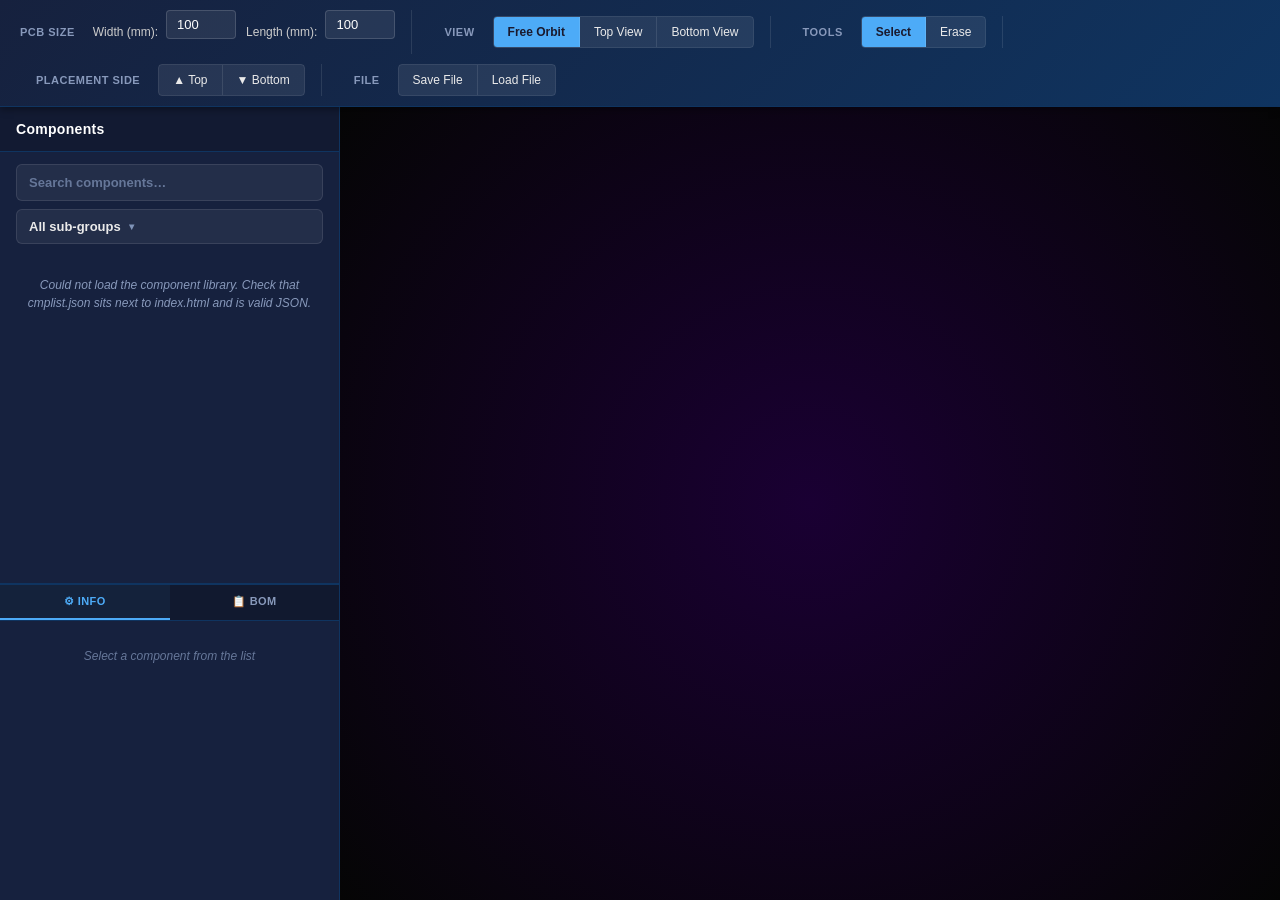
==== commit 7e8aa5e1: "Implement feature X to enhance user experience and optimize performance and fix the bugs" ====
--- a/index.html
+++ b/index.html
@@ -1,2087 +1,3237 @@
 <!doctype html>
 <html lang="en">
-    <head>
-        <meta charset="UTF-8" />
-        <meta name="viewport" content="width=device-width, initial-scale=1.0" />
-        <title>PCB Circuit Designer</title>
-        <link rel="stylesheet" href="style.css" />
-        <style>
-            * {
-                margin: 0;
+
+<head>
+    <meta charset="UTF-8" />
+    <meta name="viewport" content="width=device-width, initial-scale=1.0" />
+    <title>PCB Dim/Weight Estimation</title>
+    <link rel="stylesheet" href="style.css" />
+    <style>
+        * {
+            margin: 0;
+            padding: 0;
+            box-sizing: border-box;
+        }
+
+        body {
+            font-family: -apple-system, BlinkMacSystemFont, "Segoe UI", Roboto, Helvetica, Arial, sans-serif;
+            background: #1a1a2e;
+            color: #eaeaea;
+            height: 100vh;
+            overflow: hidden;
+            display: grid;
+            grid-template-columns: 340px minmax(0, 1fr);
+            grid-template-rows: auto minmax(0, 1fr);
+        }
+
+        .top-toolbar {
+            grid-column: 1 / -1;
+            display: flex;
+            align-items: center;
+            gap: 16px;
+            padding: 10px 20px;
+            background: linear-gradient(135deg, #16213e 0%, #0f3460 100%);
+            border-bottom: 1px solid #0f3460;
+            box-shadow: 0 2px 8px rgba(0, 0, 0, 0.4);
+            flex-wrap: wrap;
+            row-gap: 10px;
+            z-index: 100;
+        }
+
+        .toolbar-section {
+            display: flex;
+            align-items: center;
+            gap: 10px;
+            padding: 0 16px;
+            border-right: 1px solid rgba(255, 255, 255, 0.1);
+        }
+
+        .toolbar-section:last-child {
+            border-right: none;
+            padding-right: 0;
+        }
+
+        .toolbar-section:first-child {
+            padding-left: 0;
+        }
+
+        @media (max-width: 900px) {
+            .toolbar-section {
+                border-right: none;
                 padding: 0;
-                box-sizing: border-box;
-            }
+            }
+        }
+
+        .toolbar-section-title {
+            font-size: 11px;
+            text-transform: uppercase;
+            letter-spacing: 0.5px;
+            color: #8899bb;
+            font-weight: 600;
+            margin-right: 8px;
+        }
+
+        .toolbar-input-group {
+            display: flex;
+            align-items: center;
+            gap: 8px;
+        }
+
+        .toolbar-input-group label {
+            font-size: 12px;
+            color: #ccc;
+            white-space: nowrap;
+        }
+
+        .toolbar-input-group input {
+            width: 70px;
+            padding: 6px 10px;
+            background: rgba(255, 255, 255, 0.08);
+            border: 1px solid rgba(255, 255, 255, 0.15);
+            border-radius: 4px;
+            color: #fff;
+            font-size: 13px;
+            outline: none;
+        }
+
+        .toolbar-input-group input:focus {
+            border-color: #4dabf7;
+            box-shadow: 0 0 0 2px rgba(77, 171, 247, 0.2);
+        }
+
+        .toolbar-btn {
+            padding: 8px 14px;
+            background: rgba(255, 255, 255, 0.08);
+            border: 1px solid rgba(255, 255, 255, 0.15);
+            border-radius: 4px;
+            color: #eaeaea;
+            font-size: 12px;
+            font-weight: 500;
+            cursor: pointer;
+            transition: all 0.2s ease;
+        }
+
+        .toolbar-btn:hover {
+            background: rgba(255, 255, 255, 0.15);
+            border-color: rgba(255, 255, 255, 0.3);
+        }
+
+        .toolbar-btn.active {
+            background: #4dabf7;
+            border-color: #4dabf7;
+            color: #1a1a2e;
+            font-weight: 600;
+        }
+
+        .toolbar-btn.active:hover {
+            background: #74c0fc;
+        }
+
+        .toolbar-toggle {
+            display: flex;
+            border-radius: 4px;
+            overflow: hidden;
+            border: 1px solid rgba(255, 255, 255, 0.15);
+        }
+
+        .toolbar-toggle .toolbar-btn {
+            border-radius: 0;
+            border: none;
+            border-right: 1px solid rgba(255, 255, 255, 0.1);
+        }
+
+        .toolbar-toggle .toolbar-btn:last-child {
+            border-right: none;
+        }
+
+         
+        .btn-undo-redo {
+            display: inline-flex;
+            align-items: center;
+            gap: 6px;
+            padding: 8px 12px;
+            background: rgba(255, 255, 255, 0.08);
+            border: 1px solid rgba(255, 255, 255, 0.15);
+            border-radius: 4px;
+            color: #eaeaea;
+            font-size: 13px;
+            cursor: pointer;
+            transition: background 0.2s, border-color 0.2s;
+        }
+
+        .btn-undo-redo:hover {
+            background: rgba(255, 255, 255, 0.18);
+            border-color: rgba(255, 255, 255, 0.3);
+        }
+
+        .btn-undo-redo:disabled {
+            opacity: 0.35;
+            cursor: not-allowed;
+        }
+
+         
+        .toolbar-btn.side-top.active {
+            background: #22c55e;
+            border-color: #22c55e;
+            color: #111;
+        }
+
+        .toolbar-btn.side-bottom.active {
+            background: #f59e0b;
+            border-color: #f59e0b;
+            color: #111;
+        }
+
+        .toolbar-btn.side-auto.active {
+            background: #4dabf7;
+            border-color: #4dabf7;
+            color: #1a1a2e;
+        }
+
+        .sidebar {
+            grid-column: 1;
+            grid-row: 2;
+            min-height: 0;
+            min-width: 0;
+            display: grid;
+
+            grid-template-rows: minmax(0, 1fr) minmax(140px, 40%);
+            background: #16213e;
+            border-right: 1px solid #0f3460;
+            overflow: hidden;
+        }
+
+        .components-panel {
+            min-height: 0;
+            min-width: 0;
+            display: flex;
+            flex-direction: column;
+            overflow: hidden;
+        }
+
+        .sidebar-header {
+            padding: 14px 16px;
+            border-bottom: 1px solid #0f3460;
+            background: rgba(0, 0, 0, 0.2);
+        }
+
+        .sidebar-header h2 {
+            font-size: 14px;
+            font-weight: 600;
+            color: #fff;
+            letter-spacing: 0.3px;
+        }
+
+        .component-search {
+            width: calc(100% - 32px);
+            padding: 10px 12px;
+            margin: 12px 16px 0;
+            background: rgba(255, 255, 255, 0.06);
+            border: 1px solid rgba(255, 255, 255, 0.1);
+            border-radius: 6px;
+            color: #131313;
+            font-weight: 600;
+            font-size: 13px;
+            outline: none;
+        }
+
+        .component-search:focus {
+            border-color: #4dabf7;
+            box-shadow: 0 0 0 2px rgba(77, 171, 247, 0.2);
+        }
+
+        .component-search::placeholder {
+            color: #667799;
+        }
+
+        .filter-row {
+            position: relative;
+            width: calc(100% - 32px);
+            margin: 8px 16px 0;
+        }
+
+        .ms-select {
+            width: 100%;
+            display: flex;
+            align-items: center;
+            gap: 8px;
+            padding: 9px 12px;
+            background: rgba(255, 255, 255, 0.06);
+            border: 1px solid rgba(255, 255, 255, 0.1);
+            border-radius: 6px;
+            color: #eaeaea;
+            font-weight: 600;
+            font-size: 13px;
+            text-align: left;
+            cursor: pointer;
+            transition: background 0.15s ease, border-color 0.15s ease, box-shadow 0.15s ease;
+        }
+
+        .ms-select:hover {
+            background: rgba(255, 255, 255, 0.1);
+            border-color: rgba(255, 255, 255, 0.2);
+        }
+
+        .ms-select.open {
+            border-color: #4dabf7;
+            box-shadow: 0 0 0 2px rgba(77, 171, 247, 0.2);
+        }
+
+        .ms-select.active {
+            border-color: rgba(77, 171, 247, 0.55);
+            color: #a5d6f7;
+        }
+
+        .ms-select .ms-caret {
+            flex: none;
+            color: #7f93b8;
+            font-size: 10px;
+        }
+
+        .ms-select .ms-count-badge {
+            flex: none;
+            padding: 1px 7px;
+            border-radius: 999px;
+            background: rgba(77, 171, 247, 0.22);
+            border: 1px solid rgba(77, 171, 247, 0.4);
+            color: #a5d6f7;
+            font-size: 10px;
+            font-weight: 700;
+        }
+
+        .ms-menu {
+            position: absolute;
+            top: calc(100% + 4px);
+            left: 0;
+            right: 0;
+            z-index: 30;
+            max-height: 220px;
+            overflow-y: auto;
+            padding: 4px;
+            background: #16213e;
+            border: 1px solid #0f3460;
+            border-radius: 6px;
+            box-shadow: 0 8px 24px rgba(0, 0, 0, 0.5);
+        }
+
+        .ms-menu[hidden] {
+            display: none;
+        }
+
+        .ms-actions {
+            display: flex;
+            gap: 6px;
+            padding: 4px 4px 6px;
+            margin-bottom: 4px;
+            border-bottom: 1px solid rgba(127, 147, 184, 0.2);
+        }
+
+        .ms-action-btn {
+            flex: 1;
+            padding: 5px 6px;
+            background: rgba(255, 255, 255, 0.05);
+            border: 1px solid rgba(255, 255, 255, 0.1);
+            border-radius: 4px;
+            color: #cfd8ea;
+            font-size: 11px;
+            font-weight: 600;
+            cursor: pointer;
+            transition: background 0.15s ease, color 0.15s ease;
+        }
+
+        .ms-action-btn:hover {
+            background: rgba(255, 255, 255, 0.12);
+            color: #fff;
+        }
+
+        .ms-option {
+            width: 100%;
+            display: flex;
+            align-items: center;
+            gap: 8px;
+            padding: 7px 8px;
+            background: none;
+            border: none;
+            border-radius: 4px;
+            color: #eaeaea;
+            font-size: 12px;
+            text-align: left;
+            cursor: pointer;
+            transition: background 0.12s ease;
+        }
+
+        .ms-option:hover {
+            background: rgba(255, 255, 255, 0.08);
+        }
+
+        .ms-option.selected {
+            background: rgba(77, 171, 247, 0.12);
+        }
+
+        .ms-option:disabled {
+            opacity: 0.4;
+            cursor: default;
+        }
+
+        .ms-option .ms-check {
+            flex: none;
+            width: 12px;
+            color: #4dabf7;
+            font-weight: 700;
+        }
+
+        .ms-option .ms-name {
+            flex: 1;
+            min-width: 0;
+            overflow: hidden;
+            text-overflow: ellipsis;
+            white-space: nowrap;
+        }
+
+        .ms-option .ms-count {
+            flex: none;
+            color: #7f93b8;
+            font-size: 10px;
+            font-variant-numeric: tabular-nums;
+        }
+
+        .ms-option .ms-count.zero {
+            color: #5a6b8c;
+        }
+
+        .selected-banner,
+        #selected-component-banner {
+            width: calc(100% - 32px);
+            margin: 10px 16px 0;
+            padding: 10px 12px;
+            background: rgba(76, 175, 80, 0.15);
+            border: 1px solid rgba(76, 175, 80, 0.35);
+            border-radius: 6px;
+            font-size: 12px;
+            line-height: 1.4;
+            color: #a5d6a7;
+            display: none;
+        }
+
+        .selected-banner.visible {
+            display: block;
+        }
+
+         
+        .group-banner {
+            background: rgba(77, 171, 247, 0.15);
+            border-color: rgba(77, 171, 247, 0.4);
+            color: #a5d6f7;
+        }
+
+        .group-banner .group-hint {
+            display: block;
+            margin-top: 4px;
+            color: #cfd8ea;
+            font-size: 11px;
+        }
+
+        .component-list-wrapper {
+            flex: 1;
+            overflow-y: auto;
+            padding: 8px 16px 16px;
+        }
+
+        .component-group-label {
+            font-size: 10px;
+            font-weight: 700;
+            text-transform: uppercase;
+            letter-spacing: 0.08em;
+            color: #7f93b8;
+            background: none;
+            padding: 10px 10px 6px;
+            margin: 12px 0 0;
+            border-radius: 0;
+            border-bottom: 1px solid rgba(127, 147, 184, 0.2);
+        }
+
+        .component-group-label:first-child {
+            margin-top: 0;
+        }
+
+        .component-group-label.filterable {
+            cursor: pointer;
+            user-select: none;
+            -webkit-user-select: none;
+            transition: color 0.15s ease, background 0.15s ease, border-color 0.15s ease;
+        }
+
+        .component-group-label.filterable:hover {
+            color: #cfe0ff;
+            background: rgba(255, 255, 255, 0.05);
+        }
+
+        .component-group-label.active {
+            color: #4dabf7;
+            border-bottom-color: rgba(77, 171, 247, 0.6);
+        }
+
+        .component-group-label.empty {
+            opacity: 0.4;
+        }
+
+        .component-group-label .gl-count {
+            float: right;
+            font-size: 9px;
+            letter-spacing: 0;
+            text-transform: none;
+            color: #7f93b8;
+            font-variant-numeric: tabular-nums;
+        }
+
+        .component-grid {
+            display: grid;
+            grid-template-columns: 1fr 1fr;
+            gap: 8px;
+        }
+
+        .component-btn {
+            position: relative;
+            display: flex;
+            flex-direction: column;
+            align-items: flex-start;
+            gap: 3px;
+            padding: 9px 10px;
+            min-height: 46px;
+            background: rgba(255, 255, 255, 0.05);
+            border: 1px solid rgba(255, 255, 255, 0.08);
+            border-radius: 6px;
+            color: #eaeaea;
+            font-size: 12px;
+            line-height: 1.35;
+            text-align: left;
+            cursor: pointer;
+            transition: all 0.15s ease;
+        }
+
+        .component-btn:hover {
+            background: rgba(255, 255, 255, 0.1);
+            border-color: rgba(255, 255, 255, 0.2);
+            transform: translateY(-1px);
+            box-shadow: 0 4px 10px rgba(0, 0, 0, 0.35);
+        }
+
+        .component-btn.selected {
+            background: rgba(76, 175, 80, 0.2);
+            border-color: #4caf50;
+            box-shadow: 0 0 0 1px #4caf50;
+        }
+
+        .component-btn::before,
+        .component-btn::after {
+            content: none;
+        }
+
+        .component-btn .btn-label {
+            display: -webkit-box;
+            -webkit-line-clamp: 2;
+            -webkit-box-orient: vertical;
+            overflow: hidden;
+            width: 100%;
+        }
+
+        .component-btn .btn-tooltip {
+            font-size: 10px;
+            color: #7f93b8;
+            font-variant-numeric: tabular-nums;
+            white-space: nowrap;
+            margin-top: 0;
+        }
+
+        .component-btn.selected .btn-tooltip {
+            color: #a5d6a7;
+        }
+
+        .component-empty-msg {
+            color: #8899bb;
+            font-size: 12px;
+            font-style: italic;
+            text-align: center;
+            padding: 24px 8px;
+            line-height: 1.5;
+        }
+
+        .canvas-area {
+            grid-column: 2;
+            grid-row: 2;
+            min-width: 0;
+            min-height: 0;
+            position: relative;
+            overflow: hidden;
+            background: radial-gradient(ellipse at center, #1a1a3e 0%, #0d0d1a 100%);
+        }
+
+        #three-canvas {
+            display: block;
+            width: 100%;
+            height: 100%;
+        }
+
+        .props-panel {
+            position: absolute;
+            top: 16px;
+            right: 16px;
+            bottom: 16px;
+            width: 340px;
+            max-width: calc(100% - 32px);
+            display: none;
+            flex-direction: column;
+            background: #16213e;
+            border: 1px solid #0f3460;
+            border-radius: 8px;
+            box-shadow: 0 8px 28px rgba(0, 0, 0, 0.5);
+            overflow: hidden;
+            z-index: 10;
+        }
+
+        .props-panel.visible {
+            display: flex;
+        }
+
+        .props-header {
+            display: flex;
+            align-items: flex-start;
+            gap: 10px;
+            padding: 12px 14px;
+            background: rgba(0, 0, 0, 0.25);
+            border-bottom: 1px solid #0f3460;
+            flex-shrink: 0;
+        }
+
+        .props-title-group {
+            flex: 1;
+            min-width: 0;
+        }
+
+        .props-title {
+            font-size: 13px;
+            font-weight: 700;
+            color: #fff;
+            line-height: 1.3;
+            word-break: break-word;
+        }
+
+        .props-subtitle {
+            font-size: 10px;
+            color: #8899bb;
+            text-transform: uppercase;
+            letter-spacing: 0.4px;
+            margin-top: 3px;
+            word-break: break-word;
+        }
+
+        .props-subtitle:empty {
+            display: none;
+        }
+
+        .props-close {
+            flex-shrink: 0;
+            width: 26px;
+            height: 26px;
+            padding: 0;
+            background: rgba(255, 255, 255, 0.08);
+            border: 1px solid rgba(255, 255, 255, 0.15);
+            border-radius: 5px;
+            color: #eaeaea;
+            font-size: 17px;
+            line-height: 1;
+            cursor: pointer;
+            display: flex;
+            align-items: center;
+            justify-content: center;
+            transition: background 0.15s ease, border-color 0.15s ease;
+        }
+
+        .props-close:hover {
+            background: rgba(255, 90, 90, 0.25);
+            border-color: rgba(255, 90, 90, 0.5);
+            color: #fff;
+        }
+
+        .props-body {
+            flex: 1;
+            min-height: 0;
+            overflow-y: auto;
+            overflow-x: hidden;
+            padding: 12px 14px 16px;
+        }
+
+        .props-section-title {
+            font-size: 10px;
+            font-weight: 700;
+            text-transform: uppercase;
+            letter-spacing: 0.6px;
+            color: #4dabf7;
+            margin: 16px 0 7px;
+            padding-bottom: 4px;
+            border-bottom: 1px solid rgba(77, 171, 247, 0.2);
+        }
+
+        .props-section-title:first-child {
+            margin-top: 0;
+        }
+
+        .props-row {
+            display: flex;
+            justify-content: space-between;
+            align-items: baseline;
+            gap: 10px;
+            padding: 4px 0;
+            border-bottom: 1px solid rgba(255, 255, 255, 0.05);
+            font-size: 11px;
+        }
+
+        .props-row-nested {
+            padding-left: 14px;
+        }
+
+        .props-row-group {
+            justify-content: flex-start;
+            padding-bottom: 2px;
+            border-bottom: none;
+        }
+
+        .props-row-group .props-key {
+            max-width: 100%;
+            color: #cce;
+            font-weight: 700;
+            margin-top: 4px;
+        }
+
+        .props-key {
+            color: #8899bb;
+            flex-shrink: 1;
+            max-width: 52%;
+            word-break: break-word;
+        }
+
+        .props-val {
+            color: #eaeaea;
+            font-weight: 500;
+            text-align: right;
+            word-break: break-word;
+        }
+
+        .props-json {
+            margin: 0;
+            padding: 10px;
+            background: rgba(0, 0, 0, 0.35);
+            border: 1px solid rgba(255, 255, 255, 0.08);
+            border-radius: 6px;
+            color: #9fe0b0;
+            font-family: Consolas, Menlo, "Courier New", monospace;
+            font-size: 11px;
+            line-height: 1.5;
+
+            white-space: pre;
+            overflow-x: auto;
+        }
+
+        .status-toast {
+            position: fixed;
+            max-width: min(520px, calc(100vw - 32px));
+            padding: 11px 18px;
+            background: #16213e;
+            border: 1px solid #4dabf7;
+            border-radius: 8px;
+            box-shadow: 0 8px 28px rgba(0, 0, 0, 0.55);
+            color: #eaeaea;
+            font-size: 12.5px;
+            line-height: 1.45;
+            text-align: center;
+            opacity: 0;
+            pointer-events: none;
+            transition: opacity 0.2s ease, transform 0.2s ease;
+            z-index: 50;
+        }
+
+         
+        #status-toast {
+            left: 50%;
+            bottom: 24px;
+            transform: translate(-50%, 20px);
+        }
+
+        #status-toast.visible {
+            transform: translate(-50%, 0);
+        }
+
+         
+        #placement-toast {
+            right: 16px;
+            bottom: 16px;
+            transform: translateY(20px);
+            text-align: left;
+            max-width: min(420px, calc(100vw - 32px));
+            font-weight: 500;
+        }
+
+        #placement-toast.visible {
+            transform: translateY(0);
+        }
+
+        .status-toast.visible {
+            opacity: 1;
+        }
+
+        .status-toast.toast-error {
+            border-color: #ff6b6b;
+            color: #ffc9c9;
+        }
+
+        .status-toast.toast-success {
+            border-color: #4caf50;
+            color: #c8e6c9;
+        }
+
+        .inspector-panel {
+            height: 100%;
+            min-height: 0;
+            background: #16213e;
+            border-top: 2px solid #0f3460;
+            display: flex;
+            flex-direction: column;
+            overflow: hidden;
+        }
+
+        .inspector-header {
+            padding: 0;
+            border-bottom: 1px solid #0f3460;
+            background: rgba(0, 0, 0, 0.25);
+            flex-shrink: 0;
+        }
+
+        .inspector-tabs {
+            display: flex;
+            align-items: stretch;
+        }
+
+        .inspector-tab {
+            flex: 1;
+            padding: 10px 8px;
+            font-size: 11px;
+            font-weight: 600;
+            text-transform: uppercase;
+            letter-spacing: 0.4px;
+            color: #8899bb;
+            background: transparent;
+            border: none;
+            border-bottom: 2px solid transparent;
+            cursor: pointer;
+            transition: color 0.15s, border-color 0.15s, background 0.15s;
+            text-align: center;
+        }
+
+        .inspector-tab:hover {
+            color: #cce;
+            background: rgba(255, 255, 255, 0.04);
+        }
+
+        .inspector-tab.active {
+            color: #4dabf7;
+            border-bottom-color: #4dabf7;
+            background: rgba(77, 171, 247, 0.06);
+        }
+
+        .inspector-pane {
+            display: none;
+        }
+
+        .inspector-pane.active {
+
+            display: flex;
+            flex-direction: column;
+            flex: 1;
+            min-height: 0;
+            overflow-y: auto;
+            padding: 10px 14px 12px;
+            font-size: 12px;
+            color: #bbb;
+        }
+
+        .info-row {
+            display: flex;
+            justify-content: space-between;
+            align-items: baseline;
+            padding: 5px 0;
+            border-bottom: 1px solid rgba(255, 255, 255, 0.05);
+            gap: 8px;
+        }
+
+        .info-row:last-child {
+            border-bottom: none;
+        }
+
+        .info-key {
+            font-size: 10px;
+            text-transform: uppercase;
+            letter-spacing: 0.4px;
+            color: #8899bb;
+            flex-shrink: 0;
+        }
+
+        .info-val {
+            font-size: 12px;
+            color: #eaeaea;
+            font-weight: 500;
+            text-align: right;
+            word-break: break-word;
+        }
+
+        .bom-badges {
+            display: flex;
+            gap: 8px;
+            margin-bottom: 10px;
+        }
+
+        .bom-badge {
+            flex: 1;
+            background: rgba(77, 171, 247, 0.1);
+            border: 1px solid rgba(77, 171, 247, 0.2);
+            border-radius: 6px;
+            padding: 6px 8px;
+            text-align: center;
+        }
+
+        .bom-badge-label {
+            font-size: 9px;
+            text-transform: uppercase;
+            letter-spacing: 0.5px;
+            color: #8899bb;
+            display: block;
+            margin-bottom: 2px;
+        }
+
+        .bom-badge-value {
+            font-size: 18px;
+            font-weight: 700;
+            color: #4dabf7;
+            line-height: 1;
+        }
+
+        .bom-empty {
+            color: #667799;
+            font-style: italic;
+            text-align: center;
+            padding: 18px 0;
+            font-size: 12px;
+        }
+
+        .bom-table-wrap {
+            overflow-x: auto;
+        }
+
+        .bom-table {
+            width: 100%;
+            border-collapse: collapse;
+            font-size: 11px;
+            min-width: 0;
+        }
+
+        .bom-table th,
+        .bom-table td {
+            padding: 5px 6px;
+            text-align: left;
+            border-bottom: 1px solid rgba(255, 255, 255, 0.06);
+            white-space: nowrap;
+        }
+
+        .bom-table th:first-child,
+        .bom-table td:first-child {
+            white-space: normal;
+            word-break: break-word;
+        }
+
+        .bom-table th {
+            color: #4dabf7;
+            font-weight: 700;
+            text-transform: uppercase;
+            letter-spacing: 0.5px;
+            font-size: 9px;
+            position: sticky;
+            top: 0;
+            background: #16213e;
+            z-index: 1;
+        }
+
+        .bom-table td {
+            color: #ddd;
+        }
+
+        .bom-table tbody tr {
+            cursor: pointer;
+            transition: background 0.12s;
+        }
+
+        .bom-table tbody tr:hover td {
+            background: rgba(77, 171, 247, 0.07);
+        }
+
+        .bom-table tbody tr.bom-row-active td {
+            background: rgba(77, 171, 247, 0.14);
+            color: #fff;
+        }
+
+        .bom-table .col-qty {
+            text-align: center;
+            font-weight: 700;
+            color: #fff;
+            width: 34px;
+        }
+
+        .bom-table .col-group {
+            color: #a0b4cc;
+            font-size: 10px;
+            width: 88px;
+            white-space: nowrap;
+            overflow: hidden;
+            text-overflow: ellipsis;
+            max-width: 88px;
+        }
+
+        .bom-table .col-weight {
+            text-align: right;
+            color: #f59e0b;
+            font-size: 10px;
+            white-space: nowrap;
+            width: 60px;
+        }
+
+        .bom-table tfoot .bom-total-row td {
+            border-top: 2px solid rgba(245, 158, 11, 0.4);
+            background: rgba(245, 158, 11, 0.07);
+            color: #f59e0b;
+            font-size: 11px;
+            padding-top: 8px;
+            padding-bottom: 8px;
+        }
+
+        .bom-badge-weight {
+            background: rgba(245, 158, 11, 0.12);
+            border-color: rgba(245, 158, 11, 0.3);
+        }
+
+        .bom-badge-weight .bom-badge-label {
+            color: #d97706;
+        }
+
+        .bom-badge-weight .bom-badge-value {
+            color: #f59e0b;
+            font-size: 13px;
+        }
+
+        @media (max-width: 1024px) {
             body {
-                font-family: -apple-system, BlinkMacSystemFont, "Segoe UI", Roboto, Helvetica, Arial, sans-serif;
-                background: #1a1a2e;
-                color: #eaeaea;
-                height: 100vh;
-                overflow: hidden;
-                display: grid;
-                grid-template-columns: 340px minmax(0, 1fr);
-                grid-template-rows: auto minmax(0, 1fr);
-            }
-            .top-toolbar {
-                grid-column: 1 / -1;
-                display: flex;
-                align-items: center;
-                gap: 16px;
-                padding: 10px 20px;
-                background: linear-gradient(135deg, #16213e 0%, #0f3460 100%);
-                border-bottom: 1px solid #0f3460;
-                box-shadow: 0 2px 8px rgba(0, 0, 0, 0.4);
-                flex-wrap: wrap;
-                row-gap: 10px;
-                z-index: 100;
-            }
-             
-            .toolbar-section {
-                display: flex;
-                align-items: center;
-                gap: 10px;
-                padding: 0 16px;
-                border-right: 1px solid rgba(255, 255, 255, 0.1);
-            }
-            .toolbar-section:last-child {
-                border-right: none;
-                padding-right: 0;
-            }
-            .toolbar-section:first-child {
-                padding-left: 0;
-            }
-            @media (max-width: 900px) {
-                .toolbar-section {
-                    border-right: none;
-                    padding: 0;
-                }
-            }
-            .toolbar-section-title {
-                font-size: 11px;
-                text-transform: uppercase;
-                letter-spacing: 0.5px;
-                color: #8899bb;
-                font-weight: 600;
-                margin-right: 8px;
-            }
-            
-            .toolbar-input-group {
-                display: flex;
-                align-items: center;
-                gap: 8px;
-            }
-            .toolbar-input-group label {
-                font-size: 12px;
-                color: #ccc;
-                white-space: nowrap;
-            }
+                grid-template-columns: 280px minmax(0, 1fr);
+            }
+        }
+
+        @media (max-width: 720px) {
+            body {
+                grid-template-columns: 220px minmax(0, 1fr);
+            }
+
             .toolbar-input-group input {
-                width: 70px;
-                padding: 6px 10px;
-                background: rgba(255, 255, 255, 0.08);
-                border: 1px solid rgba(255, 255, 255, 0.15);
-                border-radius: 4px;
-                color: #fff;
-                font-size: 13px;
-                outline: none;
-            }
-            .toolbar-input-group input:focus {
-                border-color: #4dabf7;
-                box-shadow: 0 0 0 2px rgba(77, 171, 247, 0.2);
-            }
-            
-            .toolbar-btn {
-                padding: 8px 14px;
-                background: rgba(255, 255, 255, 0.08);
-                border: 1px solid rgba(255, 255, 255, 0.15);
-                border-radius: 4px;
-                color: #eaeaea;
-                font-size: 12px;
-                font-weight: 500;
-                cursor: pointer;
-                transition: all 0.2s ease;
-            }
-            .toolbar-btn:hover {
-                background: rgba(255, 255, 255, 0.15);
-                border-color: rgba(255, 255, 255, 0.3);
-            }
-            .toolbar-btn.active {
-                background: #4dabf7;
-                border-color: #4dabf7;
-                color: #1a1a2e;
-                font-weight: 600;
-            }
-            .toolbar-btn.active:hover {
-                background: #74c0fc;
-            }
-            
-            .toolbar-toggle {
-                display: flex;
-                border-radius: 4px;
-                overflow: hidden;
-                border: 1px solid rgba(255, 255, 255, 0.15);
-            }
-            .toolbar-toggle .toolbar-btn {
-                border-radius: 0;
-                border: none;
-                border-right: 1px solid rgba(255, 255, 255, 0.1);
-            }
-            .toolbar-toggle .toolbar-btn:last-child {
-                border-right: none;
-            }
-            
+                width: 58px;
+            }
+
+            .component-grid {
+                grid-template-columns: 1fr;
+            }
+        }
+
+        @media (max-height: 620px) {
             .sidebar {
-                grid-column: 1;
-                grid-row: 2;
-                min-height: 0;
-                min-width: 0;
-                display: grid;
-                 
-                grid-template-rows: minmax(0, 1fr) minmax(140px, 40%);
-                background: #16213e;
-                border-right: 1px solid #0f3460;
-                overflow: hidden;
-            }
-
-            .components-panel {
-                min-height: 0;
-                min-width: 0;
-                display: flex;
-                flex-direction: column;
-                overflow: hidden;
-            }
-            .sidebar-header {
-                padding: 14px 16px;
-                border-bottom: 1px solid #0f3460;
-                background: rgba(0, 0, 0, 0.2);
-            }
-            .sidebar-header h2 {
-                font-size: 14px;
-                font-weight: 600;
-                color: #fff;
-                letter-spacing: 0.3px;
-            }
-            .component-search {
-                width: calc(100% - 32px);
-                padding: 10px 12px;
-                margin: 12px 16px 0;
-                background: rgba(255, 255, 255, 0.06);
-                border: 1px solid rgba(255, 255, 255, 0.1);
-                border-radius: 6px;
-                color: #131313;
-                font-weight: 600;
-                font-size: 13px;
-                outline: none;
-            }
-            .component-search:focus {
-                border-color: #4dabf7;
-                box-shadow: 0 0 0 2px rgba(77, 171, 247, 0.2);
-            }
-            .component-search::placeholder {
-                color: #667799;
-            }
-            .filter-row {
-                position: relative;
-                width: calc(100% - 32px);
-                margin: 8px 16px 0;
-            }
-            .ms-select {
-                width: 100%;
-                display: flex;
-                align-items: center;
-                gap: 8px;
-                padding: 9px 12px;
-                background: rgba(255, 255, 255, 0.06);
-                border: 1px solid rgba(255, 255, 255, 0.1);
-                border-radius: 6px;
-                color: #eaeaea;
-                font-weight: 600;
-                font-size: 13px;
-                text-align: left;
-                cursor: pointer;
-                transition: background 0.15s ease, border-color 0.15s ease, box-shadow 0.15s ease;
-            }
-            .ms-select:hover {
-                background: rgba(255, 255, 255, 0.1);
-                border-color: rgba(255, 255, 255, 0.2);
-            }
-            .ms-select.open {
-                border-color: #4dabf7;
-                box-shadow: 0 0 0 2px rgba(77, 171, 247, 0.2);
-            }
-            .ms-select.active {
-                border-color: rgba(77, 171, 247, 0.55);
-                color: #a5d6f7;
-            }
-            .ms-select .ms-caret {
-                flex: none;
-                color: #7f93b8;
-                font-size: 10px;
-            }
-            .ms-select .ms-count-badge {
-                flex: none;
-                padding: 1px 7px;
-                border-radius: 999px;
-                background: rgba(77, 171, 247, 0.22);
-                border: 1px solid rgba(77, 171, 247, 0.4);
-                color: #a5d6f7;
-                font-size: 10px;
-                font-weight: 700;
-            }
-            .ms-menu {
-                position: absolute;
-                top: calc(100% + 4px);
-                left: 0;
-                right: 0;
-                z-index: 30;
-                max-height: 220px;
-                overflow-y: auto;
-                padding: 4px;
-                background: #16213e;
-                border: 1px solid #0f3460;
-                border-radius: 6px;
-                box-shadow: 0 8px 24px rgba(0, 0, 0, 0.5);
-            }
-            .ms-menu[hidden] {
-                display: none;
-            }
-            .ms-actions {
-                display: flex;
-                gap: 6px;
-                padding: 4px 4px 6px;
-                margin-bottom: 4px;
-                border-bottom: 1px solid rgba(127, 147, 184, 0.2);
-            }
-            .ms-action-btn {
-                flex: 1;
-                padding: 5px 6px;
-                background: rgba(255, 255, 255, 0.05);
-                border: 1px solid rgba(255, 255, 255, 0.1);
-                border-radius: 4px;
-                color: #cfd8ea;
-                font-size: 11px;
-                font-weight: 600;
-                cursor: pointer;
-                transition: background 0.15s ease, color 0.15s ease;
-            }
-            .ms-action-btn:hover {
-                background: rgba(255, 255, 255, 0.12);
-                color: #fff;
-            }
-            .ms-option {
-                width: 100%;
-                display: flex;
-                align-items: center;
-                gap: 8px;
-                padding: 7px 8px;
-                background: none;
-                border: none;
-                border-radius: 4px;
-                color: #eaeaea;
-                font-size: 12px;
-                text-align: left;
-                cursor: pointer;
-                transition: background 0.12s ease;
-            }
-            .ms-option:hover {
-                background: rgba(255, 255, 255, 0.08);
-            }
-            .ms-option.selected {
-                background: rgba(77, 171, 247, 0.12);
-            }
-            .ms-option:disabled {
-                opacity: 0.4;
-                cursor: default;
-            }
-            .ms-option .ms-check {
-                flex: none;
-                width: 12px;
-                color: #4dabf7;
-                font-weight: 700;
-            }
-            .ms-option .ms-name {
-                flex: 1;
-                min-width: 0;
-                overflow: hidden;
-                text-overflow: ellipsis;
-                white-space: nowrap;
-            }
-            .ms-option .ms-count {
-                flex: none;
-                color: #7f93b8;
-                font-size: 10px;
-                font-variant-numeric: tabular-nums;
-            }
-            .ms-option .ms-count.zero {
-                color: #5a6b8c;
-            }
-             
-            .selected-banner,
-            #selected-component-banner {
-                width: calc(100% - 32px);
-                margin: 10px 16px 0;
-                padding: 10px 12px;
-                background: rgba(76, 175, 80, 0.15);
-                border: 1px solid rgba(76, 175, 80, 0.35);
-                border-radius: 6px;
-                font-size: 12px;
-                line-height: 1.4;
-                color: #a5d6a7;
-                display: none;
-            }
-            .selected-banner.visible {
-                display: block;
-            }
-            .component-list-wrapper {
-                flex: 1;
-                overflow-y: auto;
-                padding: 8px 16px 16px;
-            }
-             
-            .component-group-label {
-                font-size: 10px;
-                font-weight: 700;
-                text-transform: uppercase;
-                letter-spacing: 0.08em;
-                color: #7f93b8;
-                background: none;
-                padding: 10px 10px 6px;
-                margin: 12px 0 0;
-                border-radius: 0;
-                border-bottom: 1px solid rgba(127, 147, 184, 0.2);
-            }
-            .component-group-label:first-child {
-                margin-top: 0;
-            }
-            .component-group-label.filterable {
-                cursor: pointer;
-                user-select: none;
-                -webkit-user-select: none;
-                transition: color 0.15s ease, background 0.15s ease, border-color 0.15s ease;
-            }
-            .component-group-label.filterable:hover {
-                color: #cfe0ff;
-                background: rgba(255, 255, 255, 0.05);
-            }
-            .component-group-label.active {
-                color: #4dabf7;
-                border-bottom-color: rgba(77, 171, 247, 0.6);
-            }
-            .component-group-label.empty {
-                opacity: 0.4;
-            }
-            .component-group-label .gl-count {
-                float: right;
-                font-size: 9px;
-                letter-spacing: 0;
-                text-transform: none;
-                color: #7f93b8;
-                font-variant-numeric: tabular-nums;
-            }
-            .component-grid {
-                display: grid;
-                grid-template-columns: 1fr 1fr;
-                gap: 8px;
-            }
-            .component-btn {
-                position: relative;
-                display: flex;
-                flex-direction: column;
-                align-items: flex-start;
-                gap: 3px;
-                padding: 9px 10px;
-                min-height: 46px;
-                background: rgba(255, 255, 255, 0.05);
-                border: 1px solid rgba(255, 255, 255, 0.08);
-                border-radius: 6px;
-                color: #eaeaea;
-                font-size: 12px;
-                line-height: 1.35;
-                text-align: left;
-                cursor: pointer;
-                transition: all 0.15s ease;
-            }
-            .component-btn:hover {
-                background: rgba(255, 255, 255, 0.1);
-                border-color: rgba(255, 255, 255, 0.2);
-                transform: translateY(-1px);
-                box-shadow: 0 4px 10px rgba(0, 0, 0, 0.35);
-            }
-            .component-btn.selected {
-                background: rgba(76, 175, 80, 0.2);
-                border-color: #4caf50;
-                box-shadow: 0 0 0 1px #4caf50;
-            }
-             
-            .component-btn::before,
-            .component-btn::after {
-                content: none;
-            }
-            .component-btn .btn-label {
-                display: -webkit-box;
-                -webkit-line-clamp: 2;
-                -webkit-box-orient: vertical;
-                overflow: hidden;
-                width: 100%;
-            }
-            .component-btn .btn-tooltip {
-                font-size: 10px;
-                color: #7f93b8;
-                font-variant-numeric: tabular-nums;
-                white-space: nowrap;
-                margin-top: 0;
-            }
-            .component-btn.selected .btn-tooltip {
-                color: #a5d6a7;
-            }
-             
-            .component-empty-msg {
-                color: #8899bb;
-                font-size: 12px;
-                font-style: italic;
-                text-align: center;
-                padding: 24px 8px;
-                line-height: 1.5;
-            }
-            
-            .canvas-area {
-                grid-column: 2;
-                grid-row: 2;
-                min-width: 0;
-                min-height: 0;
-                position: relative;
-                overflow: hidden;
-                background: radial-gradient(ellipse at center, #1a1a3e 0%, #0d0d1a 100%);
-            }
-            #three-canvas {
-                display: block;
-                width: 100%;
-                height: 100%;
-            }
-
-            .props-panel {
-                position: absolute;
-                top: 16px;
-                right: 16px;
-                bottom: 16px;
-                width: 340px;
-                max-width: calc(100% - 32px);
-                display: none;
-                flex-direction: column;
-                background: #16213e;
-                border: 1px solid #0f3460;
-                border-radius: 8px;
-                box-shadow: 0 8px 28px rgba(0, 0, 0, 0.5);
-                overflow: hidden;
-                z-index: 10;
-            }
-            .props-panel.visible {
-                display: flex;
-            }
-            .props-header {
-                display: flex;
-                align-items: flex-start;
-                gap: 10px;
-                padding: 12px 14px;
-                background: rgba(0, 0, 0, 0.25);
-                border-bottom: 1px solid #0f3460;
-                flex-shrink: 0;
-            }
-            .props-title-group {
-                flex: 1;
-                min-width: 0;
-            }
-            .props-title {
-                font-size: 13px;
-                font-weight: 700;
-                color: #fff;
-                line-height: 1.3;
-                word-break: break-word;
-            }
-            .props-subtitle {
-                font-size: 10px;
-                color: #8899bb;
-                text-transform: uppercase;
-                letter-spacing: 0.4px;
-                margin-top: 3px;
-                word-break: break-word;
-            }
-            .props-subtitle:empty {
-                display: none;
-            }
-            .props-close {
-                flex-shrink: 0;
-                width: 26px;
-                height: 26px;
-                padding: 0;
-                background: rgba(255, 255, 255, 0.08);
-                border: 1px solid rgba(255, 255, 255, 0.15);
-                border-radius: 5px;
-                color: #eaeaea;
-                font-size: 17px;
-                line-height: 1;
-                cursor: pointer;
-                display: flex;
-                align-items: center;
-                justify-content: center;
-                transition: background 0.15s ease, border-color 0.15s ease;
-            }
-            .props-close:hover {
-                background: rgba(255, 90, 90, 0.25);
-                border-color: rgba(255, 90, 90, 0.5);
-                color: #fff;
-            }
-             
-            .props-body {
-                flex: 1;
-                min-height: 0;
-                overflow-y: auto;
-                overflow-x: hidden;
-                padding: 12px 14px 16px;
-            }
-            .props-section-title {
-                font-size: 10px;
-                font-weight: 700;
-                text-transform: uppercase;
-                letter-spacing: 0.6px;
-                color: #4dabf7;
-                margin: 16px 0 7px;
-                padding-bottom: 4px;
-                border-bottom: 1px solid rgba(77, 171, 247, 0.2);
-            }
-            .props-section-title:first-child {
-                margin-top: 0;
-            }
-            .props-row {
-                display: flex;
-                justify-content: space-between;
-                align-items: baseline;
-                gap: 10px;
-                padding: 4px 0;
-                border-bottom: 1px solid rgba(255, 255, 255, 0.05);
-                font-size: 11px;
-            }
-             
-            .props-row-nested {
-                padding-left: 14px;
-            }
-             
-            .props-row-group {
-                justify-content: flex-start;
-                padding-bottom: 2px;
-                border-bottom: none;
-            }
-            .props-row-group .props-key {
-                max-width: 100%;
-                color: #cce;
-                font-weight: 700;
-                margin-top: 4px;
-            }
-            .props-key {
-                color: #8899bb;
-                flex-shrink: 1;
-                max-width: 52%;
-                word-break: break-word;
-            }
-            .props-val {
-                color: #eaeaea;
-                font-weight: 500;
-                text-align: right;
-                word-break: break-word;
-            }
-            .props-json {
-                margin: 0;
-                padding: 10px;
-                background: rgba(0, 0, 0, 0.35);
-                border: 1px solid rgba(255, 255, 255, 0.08);
-                border-radius: 6px;
-                color: #9fe0b0;
-                font-family: Consolas, Menlo, "Courier New", monospace;
-                font-size: 11px;
-                line-height: 1.5;
-                 
-                white-space: pre;
-                overflow-x: auto;
-            }
-
-            .status-toast {
-                position: fixed;
-                max-width: min(520px, calc(100vw - 32px));
-                padding: 11px 18px;
-                background: #16213e;
-                border: 1px solid #4dabf7;
-                border-radius: 8px;
-                box-shadow: 0 8px 28px rgba(0, 0, 0, 0.55);
-                color: #eaeaea;
-                font-size: 12.5px;
-                line-height: 1.45;
-                text-align: center;
-                opacity: 0;
-                pointer-events: none;
-                transition: opacity 0.2s ease, transform 0.2s ease;
-                z-index: 50;
-            }
-            /* Import / export messages stay bottom-centre. */
-            #status-toast {
-                left: 50%;
-                bottom: 24px;
-                transform: translate(-50%, 20px);
-            }
-            #status-toast.visible {
-                transform: translate(-50%, 0);
-            }
-            /* Placement errors appear bottom-right, away from the PCB centre. */
-            #placement-toast {
-                right: 16px;
-                bottom: 16px;
-                transform: translateY(20px);
-                text-align: left;
-                max-width: min(420px, calc(100vw - 32px));
-                font-weight: 500;
-            }
-            #placement-toast.visible {
-                transform: translateY(0);
-            }
-            .status-toast.visible {
-                opacity: 1;
-            }
-            .status-toast.toast-error {
-                border-color: #ff6b6b;
-                color: #ffc9c9;
-            }
-            .status-toast.toast-success {
-                border-color: #4caf50;
-                color: #c8e6c9;
-            }
-            
-            .inspector-panel {
-                height: 100%;
-                min-height: 0;
-                background: #16213e;
-                border-top: 2px solid #0f3460;
-                display: flex;
-                flex-direction: column;
-                overflow: hidden;
-            }
-            .inspector-header {
-                padding: 0;
-                border-bottom: 1px solid #0f3460;
-                background: rgba(0, 0, 0, 0.25);
-                flex-shrink: 0;
-            }
-             
-            .inspector-tabs {
-                display: flex;
-                align-items: stretch;
-            }
-            .inspector-tab {
-                flex: 1;
-                padding: 10px 8px;
-                font-size: 11px;
-                font-weight: 600;
-                text-transform: uppercase;
-                letter-spacing: 0.4px;
-                color: #8899bb;
-                background: transparent;
-                border: none;
-                border-bottom: 2px solid transparent;
-                cursor: pointer;
-                transition: color 0.15s, border-color 0.15s, background 0.15s;
-                text-align: center;
-            }
-            .inspector-tab:hover {
-                color: #cce;
-                background: rgba(255,255,255,0.04);
-            }
-            .inspector-tab.active {
-                color: #4dabf7;
-                border-bottom-color: #4dabf7;
-                background: rgba(77,171,247,0.06);
-            }
-             
-            .inspector-pane {
-                display: none;
-            }
-            .inspector-pane.active {
-                 
-                display: flex;
-                flex-direction: column;
-                flex: 1;
-                min-height: 0;
-                overflow-y: auto;
-                padding: 10px 14px 12px;
-                font-size: 12px;
-                color: #bbb;
-            }
-             
-            .info-row {
-                display: flex;
-                justify-content: space-between;
-                align-items: baseline;
-                padding: 5px 0;
-                border-bottom: 1px solid rgba(255,255,255,0.05);
-                gap: 8px;
-            }
-            .info-row:last-child { border-bottom: none; }
-            .info-key {
-                font-size: 10px;
-                text-transform: uppercase;
-                letter-spacing: 0.4px;
-                color: #8899bb;
-                flex-shrink: 0;
-            }
-            .info-val {
-                font-size: 12px;
-                color: #eaeaea;
-                font-weight: 500;
-                text-align: right;
-                word-break: break-word;
-            }
-             
-            .bom-badges {
-                display: flex;
-                gap: 8px;
-                margin-bottom: 10px;
-            }
-            .bom-badge {
-                flex: 1;
-                background: rgba(77,171,247,0.1);
-                border: 1px solid rgba(77,171,247,0.2);
-                border-radius: 6px;
-                padding: 6px 8px;
-                text-align: center;
-            }
-            .bom-badge-label {
-                font-size: 9px;
-                text-transform: uppercase;
-                letter-spacing: 0.5px;
-                color: #8899bb;
-                display: block;
-                margin-bottom: 2px;
-            }
-            .bom-badge-value {
-                font-size: 18px;
-                font-weight: 700;
-                color: #4dabf7;
-                line-height: 1;
-            }
-            .bom-empty {
-                color: #667799;
-                font-style: italic;
-                text-align: center;
-                padding: 18px 0;
-                font-size: 12px;
-            }
-             
-            .bom-table-wrap {
-                overflow-x: auto;
-            }
-            .bom-table {
-                width: 100%;
-                border-collapse: collapse;
-                font-size: 11px;
-                min-width: 0;
-            }
-            .bom-table th,
-            .bom-table td {
-                padding: 5px 6px;
-                text-align: left;
-                border-bottom: 1px solid rgba(255, 255, 255, 0.06);
-                white-space: nowrap;
-            }
-            .bom-table th:first-child,
-            .bom-table td:first-child {
-                white-space: normal;
-                word-break: break-word;
-            }
-            .bom-table th {
-                color: #4dabf7;
-                font-weight: 700;
-                text-transform: uppercase;
-                letter-spacing: 0.5px;
-                font-size: 9px;
-                position: sticky;
-                top: 0;
-                background: #16213e;
-                z-index: 1;
-            }
-            .bom-table td { color: #ddd; }
-            .bom-table tbody tr {
-                cursor: pointer;
-                transition: background 0.12s;
-            }
-            .bom-table tbody tr:hover td {
-                background: rgba(77,171,247,0.07);
-            }
-            .bom-table tbody tr.bom-row-active td {
-                background: rgba(77,171,247,0.14);
-                color: #fff;
-            }
-            .bom-table .col-qty {
-                text-align: center;
-                font-weight: 700;
-                color: #fff;
-                width: 34px;
-            }
-            .bom-table .col-group {
-                color: #a0b4cc;
-                font-size: 10px;
-                width: 88px;
-                white-space: nowrap;
-                overflow: hidden;
-                text-overflow: ellipsis;
-                max-width: 88px;
-            }
-            
-            @media (max-width: 1024px) {
-                body {
-                    grid-template-columns: 280px minmax(0, 1fr);
-                }
-            }
-            @media (max-width: 720px) {
-                body {
-                    grid-template-columns: 220px minmax(0, 1fr);
-                }
-                .toolbar-input-group input {
-                    width: 58px;
-                }
-                .component-grid {
-                    grid-template-columns: 1fr;
-                }
-            }
-             
-            @media (max-height: 620px) {
-                .sidebar {
-                    grid-template-rows: minmax(0, 1fr) minmax(120px, 34%);
-                }
-            }
-            
-            ::-webkit-scrollbar {
-                width: 8px;
-                height: 8px;
-            }
-            ::-webkit-scrollbar-track {
-                background: transparent;
-            }
-            ::-webkit-scrollbar-thumb {
-                background: rgba(255, 255, 255, 0.1);
-                border-radius: 4px;
-            }
-            ::-webkit-scrollbar-thumb:hover {
-                background: rgba(255, 255, 255, 0.2);
-            }
-</style>
-    </head>
-
-    <body>
-        
-        <div class="top-toolbar">
-            
-            <div class="toolbar-section">
-                <span class="toolbar-section-title">PCB Size</span>
-                <div class="toolbar-input-group">
-                    <label for="input-width">Width (mm):</label>
-                    <input type="number" id="input-width" class="dimension-input" value="100" min="1" step="1" />
-                </div>
-                <div class="toolbar-input-group">
-                    <label for="input-length">Length (mm):</label>
-                    <input type="number" id="input-length" class="dimension-input" value="100" min="1" step="1" />
+                grid-template-rows: minmax(0, 1fr) minmax(120px, 34%);
+            }
+        }
+
+        ::-webkit-scrollbar {
+            width: 8px;
+            height: 8px;
+        }
+
+        ::-webkit-scrollbar-track {
+            background: transparent;
+        }
+
+        ::-webkit-scrollbar-thumb {
+            background: rgba(255, 255, 255, 0.1);
+            border-radius: 4px;
+        }
+
+        ::-webkit-scrollbar-thumb:hover {
+            background: rgba(255, 255, 255, 0.2);
+        }
+
+         
+        .canvas-erase-cursor {
+            cursor: pointer;
+        }
+    </style>
+</head>
+
+<body>
+
+    <div class="top-toolbar">
+
+        <div class="toolbar-section">
+            <span class="toolbar-section-title">PCB Size</span>
+            <div class="toolbar-input-group">
+                <label for="input-width">Width (mm):</label>
+                <input type="number" id="input-width" class="dimension-input" value="100" min="1" step="1" />
+            </div>
+            <div class="toolbar-input-group">
+                <label for="input-length">Length (mm):</label>
+                <input type="number" id="input-length" class="dimension-input" value="100" min="1" step="1" />
+            </div>
+        </div>
+
+
+        <div class="toolbar-section">
+            <span class="toolbar-section-title">View</span>
+            <div class="toolbar-toggle">
+                <button id="btn-orbit" class="toolbar-btn active" data-view="orbit">Free Orbit</button>
+                <button id="btn-top" class="toolbar-btn" data-view="top">Top View</button>
+                <button id="btn-bottom" class="toolbar-btn" data-view="bottom">Bottom View</button>
+            </div>
+        </div>
+
+
+        <div class="toolbar-section">
+            <span class="toolbar-section-title">Tools</span>
+            <div class="toolbar-toggle">
+                <button id="btn-select" class="toolbar-btn active" data-tool="select">Select</button>
+                <button id="btn-erase" class="toolbar-btn" data-tool="erase" title="Eraser Mode"> Erase</button>
+            </div>
+        </div>
+
+        
+        <div class="toolbar-section">
+            <span class="toolbar-section-title">Placement Side</span>
+            <div class="toolbar-toggle">
+                <button id="btn-side-top" class="toolbar-btn side-top" title="Always place on TOP of board">▲
+                    Top</button>
+                <button id="btn-side-bottom" class="toolbar-btn side-bottom" title="Always place on BOTTOM of board">▼
+                    Bottom</button>
+            </div>
+        </div>
+
+        
+
+
+        <div class="toolbar-section">
+            <span class="toolbar-section-title">File</span>
+            <div class="toolbar-toggle">
+                <button id="btn-export" class="toolbar-btn">Save File</button>
+                <button id="btn-import" class="toolbar-btn">Load File</button>
+            </div>
+            <input type="file" id="import-file" accept=".json,application/json" hidden />
+        </div>
+    </div>
+
+
+    <aside class="sidebar">
+        <div class="components-panel">
+            <div class="sidebar-header">
+                <h2>Components</h2>
+            </div>
+            <input type="text" id="component-search" class="component-search" placeholder="Search components…" />
+            <div class="filter-row">
+                <button type="button" id="sgp-filter-btn" class="ms-select" aria-haspopup="listbox"
+                    aria-expanded="false">
+                    <span id="sgp-filter-label" class="ms-name">All sub-groups</span>
+                    <span class="ms-caret">▾</span>
+                </button>
+                <div id="sgp-filter-menu" class="ms-menu" role="listbox" hidden></div>
+            </div>
+            <div id="selected-component-banner" class="selected-banner"></div>
+            <div id="group-selection-banner" class="selected-banner group-banner"></div>
+            <div class="component-list-wrapper">
+                <div id="component-list"></div>
+            </div>
+        </div>
+
+
+        <div class="inspector-panel" id="inspector-panel">
+            <div class="inspector-header">
+                <div class="inspector-tabs">
+                    <button class="inspector-tab active" id="tab-info" onclick="switchTab('info')">⚙ Info</button>
+                    <button class="inspector-tab" id="tab-bom" onclick="switchTab('bom')">📋 BOM</button>
                 </div>
             </div>
-            
-            
-            <div class="toolbar-section">
-                <span class="toolbar-section-title">View</span>
-                <div class="toolbar-toggle">
-                    <button id="btn-orbit" class="toolbar-btn active" data-view="orbit">Free Orbit</button>
-                    <button id="btn-top" class="toolbar-btn" data-view="top">Top View</button>
-                    <button id="btn-bottom" class="toolbar-btn" data-view="bottom">Bottom View</button>
-                </div>
+
+            <div class="inspector-pane active" id="pane-info">
+                <div class="bom-empty">Select a component from the list</div>
             </div>
-            
-            
-            <div class="toolbar-section">
-                <span class="toolbar-section-title">Tools</span>
-                <div class="toolbar-toggle">
-                    <button id="btn-select" class="toolbar-btn active" data-tool="select">Select</button>
-                    <button id="btn-erase" class="toolbar-btn" data-tool="erase">Eraser</button>
-                </div>
-            </div>
-
-            
-            <div class="toolbar-section">
-                <span class="toolbar-section-title">File</span>
-                <div class="toolbar-toggle">
-                    <button id="btn-export" class="toolbar-btn">Export JSON</button>
-                    <button id="btn-import" class="toolbar-btn">Import JSON</button>
-                </div>
-                <input type="file" id="import-file" accept=".json,application/json" hidden />
+
+            <div class="inspector-pane" id="pane-bom">
+                <div class="bom-empty">No components placed on the PCB</div>
             </div>
         </div>
-
-        
-        <aside class="sidebar">
-            <div class="components-panel">
-                <div class="sidebar-header">
-                    <h2>Components</h2>
+    </aside>
+
+
+    <main class="canvas-area" id="canvas-container">
+        <canvas id="three-canvas"></canvas>
+
+
+        <aside class="props-panel" id="component-props-panel">
+            <div class="props-header">
+                <div class="props-title-group">
+                    <div class="props-title" id="props-title">Component</div>
+                    <div class="props-subtitle" id="props-subtitle"></div>
                 </div>
-                <input type="text" id="component-search" class="component-search" placeholder="Search components…" />
-                <div class="filter-row">
-                    <button type="button" id="sgp-filter-btn" class="ms-select" aria-haspopup="listbox" aria-expanded="false">
-                        <span id="sgp-filter-label" class="ms-name">All sub-groups</span>
-                        <span class="ms-caret">▾</span>
-                    </button>
-                    <div id="sgp-filter-menu" class="ms-menu" role="listbox" hidden></div>
-                </div>
-                <div id="selected-component-banner" class="selected-banner"></div>
-                <div class="component-list-wrapper">
-                    <div id="component-list"></div>
-                </div>
+                <button type="button" class="props-close" id="props-close" title="Close (Esc)"
+                    aria-label="Close component properties">&times;</button>
             </div>
-
-            
-            <div class="inspector-panel" id="inspector-panel">
-                <div class="inspector-header">
-                    <div class="inspector-tabs">
-                        <button class="inspector-tab active" id="tab-info" onclick="switchTab('info')">⚙ Info</button>
-                        <button class="inspector-tab" id="tab-bom" onclick="switchTab('bom')">📋 BOM</button>
-                    </div>
-                </div>
-                
-                <div class="inspector-pane active" id="pane-info">
-                    <div class="bom-empty">Select a component from the list</div>
-                </div>
-                
-                <div class="inspector-pane" id="pane-bom">
-                    <div class="bom-empty">No components placed on the PCB</div>
-                </div>
-            </div>
+            <div class="props-body" id="props-body"></div>
         </aside>
-
-        
-        <main class="canvas-area" id="canvas-container">
-            <canvas id="three-canvas"></canvas>
-
-            
-            <aside class="props-panel" id="component-props-panel">
-                <div class="props-header">
-                    <div class="props-title-group">
-                        <div class="props-title" id="props-title">Component</div>
-                        <div class="props-subtitle" id="props-subtitle"></div>
-                    </div>
-                    <button
-                        type="button"
-                        class="props-close"
-                        id="props-close"
-                        title="Close (Esc)"
-                        aria-label="Close component properties"
-                    >&times;</button>
-                </div>
-                <div class="props-body" id="props-body"></div>
-            </aside>
-        </main>
-
-        
-        <div class="status-toast" id="status-toast"></div>
-        <div class="status-toast" id="placement-toast"></div>
-
-        <script src="three.min.js"></script>
-        <script src="OrbitControls.js"></script>
-
-        <script>
-            let componentData = [];
-            let selectedComponent = null;
-            let selectedButtonEl = null;
-            const componentListEl = document.getElementById("component-list");
-            const componentSearchEl = document.getElementById("component-search");
-            const selectedBannerEl = document.getElementById("selected-component-banner");
-            const sgpFilterBtnEl = document.getElementById("sgp-filter-btn");
-            const sgpFilterLabelEl = document.getElementById("sgp-filter-label");
-            const sgpFilterMenuEl = document.getElementById("sgp-filter-menu");
-            function extractComponentRecords(data) {
-                if (Array.isArray(data)) return data;
-                if (data && Array.isArray(data.items)) return data.items.flat();
-                if (data && Array.isArray(data.components)) return data.components.flat();
-                return [];
-            }
-            function firstDefined(record, names) {
-                if (!record) return undefined;
-                for (const name of names) {
-                    if (record[name] !== undefined && record[name] !== null) return record[name];
+    </main>
+
+
+    <div class="status-toast" id="status-toast"></div>
+    <div class="status-toast" id="placement-toast"></div>
+
+    <script src="three.min.js"></script>
+    <script src="OrbitControls.js"></script>
+
+    <script>
+        let componentData = [];
+        let selectedComponent = null;
+        let selectedButtonEl = null;
+        const componentListEl = document.getElementById("component-list");
+        const componentSearchEl = document.getElementById("component-search");
+        const selectedBannerEl = document.getElementById("selected-component-banner");
+        const sgpFilterBtnEl = document.getElementById("sgp-filter-btn");
+        const sgpFilterLabelEl = document.getElementById("sgp-filter-label");
+        const sgpFilterMenuEl = document.getElementById("sgp-filter-menu");
+        function extractComponentRecords(data) {
+            if (Array.isArray(data)) return data;
+            if (data && Array.isArray(data.items)) return data.items.flat();
+            if (data && Array.isArray(data.components)) return data.components.flat();
+            return [];
+        }
+        function firstDefined(record, names) {
+            if (!record) return undefined;
+            for (const name of names) {
+                if (record[name] !== undefined && record[name] !== null) return record[name];
+            }
+            return undefined;
+        }
+        function readFootprint(attr, key) {
+            const value = firstDefined(attr, ["PCB Footprint (" + key + ")", "pcb footprint (" + key + ")"]);
+            const num = parseFloat(value);
+            return isFinite(num) ? num : null;
+        }
+        
+
+        function normalizeObjId(value) {
+            if (typeof value === "string" && value.trim() !== "") return value.trim();
+            if (typeof value === "number" && isFinite(value)) return String(value);
+            return null;
+        }
+        function isValidObjId(value) {
+            return typeof value === "string" && value.trim() !== "";
+        }
+        function degreesToRadians(degrees) {
+            return (degrees * Math.PI) / 180;
+        }
+        function normalizeComponent(raw) {
+            const attr = firstDefined(raw, ["json_attr", "Json_attr"]) || {};
+            const width = readFootprint(attr, "Width");
+            const length = readFootprint(attr, "Length");
+            const height = readFootprint(attr, "Height");
+            return {
+                partname: firstDefined(raw, ["part_name", "Part_name", "name"]) || "Unknown",
+                group: firstDefined(raw, ["group_name", "group name"]) || "N/A",
+                partNumber: firstDefined(raw, ["part_number", "Part_number"]) || "",
+                vendor: firstDefined(raw, ["vendor", "Vendor"]) || "",
+                sgpName: firstDefined(raw, ["sgp_name", "Sgp_name"]) || "",
+                objId: normalizeObjId(firstDefined(raw, ["obj_id", "Obj_id", "objId", "OBJ_ID"])),
+                "pcb footprint (width)": width === null ? 1 : Math.max(1, Math.round(width)),
+                "pcb footprint (length)": length === null ? 1 : Math.max(1, Math.round(length)),
+                "pcb footprint (height)": height === null ? 0.4 : height,
+                raw: raw,
+            };
+        }
+        function renderComponentLoadError(message) {
+            componentListEl.innerHTML =
+                '<div class="component-empty-msg">' + escapeHTML(message) + "</div>";
+        }
+        fetch("./cmplist.json")
+            .then((res) => {
+                if (!res.ok) throw new Error("server replied " + res.status);
+                return res.json();
+            })
+            .then((data) => {
+                const records = extractComponentRecords(data);
+                if (records.length === 0) {
+                    throw new Error("no component records found in the file");
                 }
-                return undefined;
-            }
-            function readFootprint(attr, key) {
-                const value = firstDefined(attr, ["PCB Footprint (" + key + ")", "pcb footprint (" + key + ")"]);
-                const num = parseFloat(value);
-                return isFinite(num) ? num : null;
-            }
-            function normalizeComponent(raw) {
-                const attr = firstDefined(raw, ["json_attr", "Json_attr"]) || {};
-                const width = readFootprint(attr, "Width");
-                const length = readFootprint(attr, "Length");
-                const height = readFootprint(attr, "Height");
-                return {
-                    partname: firstDefined(raw, ["part_name", "Part_name", "name"]) || "Unknown",
-                    group: firstDefined(raw, ["group_name", "group name"]) || "N/A",
-                    partNumber: firstDefined(raw, ["part_number", "Part_number"]) || "",
-                    vendor: firstDefined(raw, ["vendor", "Vendor"]) || "",
-                    sgpName: firstDefined(raw, ["sgp_name", "Sgp_name"]) || "",
-                    "pcb footprint (width)": width === null ? 1 : Math.max(1, Math.round(width)),
-                    "pcb footprint (length)": length === null ? 1 : Math.max(1, Math.round(length)),
-                    "pcb footprint (height)": height === null ? 0.4 : height,
-                    raw: raw,
-                };
-            }
-            function renderComponentLoadError(message) {
-                componentListEl.innerHTML =
-                    '<div class="component-empty-msg">' + escapeHTML(message) + "</div>";
-            }
-            fetch("./cmplist.json")
-                .then((res) => {
-                    if (!res.ok) throw new Error("server replied " + res.status);
-                    return res.json();
-                })
-                .then((data) => {
-                    const records = extractComponentRecords(data);
-                    if (records.length === 0) {
-                        throw new Error("no component records found in the file");
-                    }
-                    componentData = records.map(normalizeComponent);
-                    applyFilters();
-                })
-                .catch((err) => {
-                    console.error("Failed to load cmplist.json:", err);
-                    componentData = [];
-                    renderComponentLoadError(
-                        "Could not load the component library. Check that cmplist.json sits next to index.html and is valid JSON."
-                    );
-                    showStatusToast("Component library failed to load — " + err.message, "error");
-                });
-            const filterState = { term: "", groups: new Set(), sgps: new Set() };
-            function matchesTerm(comp) {
-                return !filterState.term || comp.partname.toLowerCase().indexOf(filterState.term) !== -1;
-            }
-            function matchesSgp(comp) {
-                return filterState.sgps.size === 0 || filterState.sgps.has(comp.sgpName);
-            }
-            function matchesGroup(comp) {
-                return filterState.groups.size === 0 || filterState.groups.has(comp.group);
-            }
-            function getFilteredComponents() {
-                return componentData.filter((c) => matchesTerm(c) && matchesSgp(c) && matchesGroup(c));
-            }
-            function getCandidateComponents() {
-                return componentData.filter((c) => matchesTerm(c) && matchesSgp(c));
-            }
-            function applyFilters() {
-                syncSgpFilterButton();
-                renderComponentList(getFilteredComponents(), getCandidateComponents());
-            }
-            componentSearchEl.addEventListener("input", () => {
-                filterState.term = componentSearchEl.value.trim().toLowerCase();
+                componentData = records.map(normalizeComponent);
+                applyFilters();
+            })
+            .catch((err) => {
+                console.error("Failed to load cmplist.json:", err);
+                componentData = [];
+                renderComponentLoadError(
+                    "Could not load the component library. Check that cmplist.json sits next to index.html and is valid JSON."
+                );
+                showStatusToast("Component library failed to load — " + err.message, "error");
+            });
+        const filterState = { term: "", groups: new Set(), sgps: new Set() };
+        function matchesTerm(comp) {
+            return !filterState.term || comp.partname.toLowerCase().indexOf(filterState.term) !== -1;
+        }
+        function matchesSgp(comp) {
+            return filterState.sgps.size === 0 || filterState.sgps.has(comp.sgpName);
+        }
+        function matchesGroup(comp) {
+            return filterState.groups.size === 0 || filterState.groups.has(comp.group);
+        }
+        function getFilteredComponents() {
+            return componentData.filter((c) => matchesTerm(c) && matchesSgp(c) && matchesGroup(c));
+        }
+        function getCandidateComponents() {
+            return componentData.filter((c) => matchesTerm(c) && matchesSgp(c));
+        }
+        function applyFilters() {
+            syncSgpFilterButton();
+            renderComponentList(getFilteredComponents(), getCandidateComponents());
+        }
+        componentSearchEl.addEventListener("input", () => {
+            filterState.term = componentSearchEl.value.trim().toLowerCase();
+            applyFilters();
+        });
+        function syncSgpFilterButton() {
+            const n = filterState.sgps.size;
+            sgpFilterLabelEl.textContent =
+                n === 0 ? "All sub-groups" : n === 1 ? "1 selected" : n + " selected";
+            sgpFilterBtnEl.classList.toggle("active", n > 0);
+        }
+        function toggleSgp(name) {
+            if (filterState.sgps.has(name)) filterState.sgps.delete(name);
+            else filterState.sgps.add(name);
+            applyFilters();
+        }
+        function setSgpMenuOpen(open) {
+            sgpFilterBtnEl.classList.toggle("open", open);
+            sgpFilterBtnEl.setAttribute("aria-expanded", open ? "true" : "false");
+            sgpFilterMenuEl.hidden = !open;
+        }
+        function refreshSgpFilterMenu() {
+            const totals = new Map();
+            const counts = new Map();
+            componentData.forEach((comp) => {
+                totals.set(comp.sgpName, (totals.get(comp.sgpName) || 0) + 1);
+            });
+            componentData
+                .filter((c) => matchesTerm(c) && matchesGroup(c))
+                .forEach((comp) => counts.set(comp.sgpName, (counts.get(comp.sgpName) || 0) + 1));
+            Array.from(filterState.sgps).forEach((name) => {
+                if (!totals.has(name)) filterState.sgps.delete(name);
+            });
+            const scrollTop = sgpFilterMenuEl.scrollTop;
+            sgpFilterMenuEl.innerHTML = "";
+            const actions = document.createElement("div");
+            actions.className = "ms-actions";
+            const selectAllBtn = document.createElement("button");
+            selectAllBtn.type = "button";
+            selectAllBtn.className = "ms-action-btn";
+            selectAllBtn.textContent = "Select all";
+            selectAllBtn.addEventListener("click", () => {
+                totals.forEach((_total, name) => filterState.sgps.add(name));
                 applyFilters();
             });
-            function syncSgpFilterButton() {
-                const n = filterState.sgps.size;
-                sgpFilterLabelEl.textContent =
-                    n === 0 ? "All sub-groups" : n === 1 ? "1 selected" : n + " selected";
-                sgpFilterBtnEl.classList.toggle("active", n > 0);
-            }
-            function toggleSgp(name) {
-                if (filterState.sgps.has(name)) filterState.sgps.delete(name);
-                else filterState.sgps.add(name);
+            const clearBtn = document.createElement("button");
+            clearBtn.type = "button";
+            clearBtn.className = "ms-action-btn";
+            clearBtn.textContent = "Clear";
+            clearBtn.addEventListener("click", () => {
+                filterState.sgps.clear();
                 applyFilters();
-            }
-            function setSgpMenuOpen(open) {
-                sgpFilterBtnEl.classList.toggle("open", open);
-                sgpFilterBtnEl.setAttribute("aria-expanded", open ? "true" : "false");
-                sgpFilterMenuEl.hidden = !open;
-            }
-            function refreshSgpFilterMenu() {
-                const totals = new Map();
-                const counts = new Map();
-                componentData.forEach((comp) => {
-                    totals.set(comp.sgpName, (totals.get(comp.sgpName) || 0) + 1);
+            });
+            actions.appendChild(selectAllBtn);
+            actions.appendChild(clearBtn);
+            sgpFilterMenuEl.appendChild(actions);
+            Array.from(totals.keys())
+                .sort((a, b) => a.localeCompare(b))
+                .forEach((name) => {
+                    const total = totals.get(name);
+                    const count = counts.get(name) || 0;
+                    const selected = filterState.sgps.has(name);
+                    const option = document.createElement("button");
+                    option.type = "button";
+                    option.className = "ms-option";
+                    option.setAttribute("role", "option");
+                    option.setAttribute("aria-selected", selected ? "true" : "false");
+                    option.disabled = count === 0 && !selected;
+                    if (selected) option.classList.add("selected");
+                    const check = document.createElement("span");
+                    check.className = "ms-check";
+                    check.textContent = selected ? "✓" : "";
+                    option.appendChild(check);
+                    const nameEl = document.createElement("span");
+                    nameEl.className = "ms-name";
+                    nameEl.textContent = name || "N/A";
+                    option.appendChild(nameEl);
+                    const countEl = document.createElement("span");
+                    countEl.className = count === 0 ? "ms-count zero" : "ms-count";
+                    countEl.textContent = count === total ? String(total) : count + "/" + total;
+                    option.appendChild(countEl);
+                    option.addEventListener("click", () => toggleSgp(name));
+                    sgpFilterMenuEl.appendChild(option);
                 });
-                componentData
-                    .filter((c) => matchesTerm(c) && matchesGroup(c))
-                    .forEach((comp) => counts.set(comp.sgpName, (counts.get(comp.sgpName) || 0) + 1));
-                Array.from(filterState.sgps).forEach((name) => {
-                    if (!totals.has(name)) filterState.sgps.delete(name);
-                });
-                const scrollTop = sgpFilterMenuEl.scrollTop;
-                sgpFilterMenuEl.innerHTML = "";
-                const actions = document.createElement("div");
-                actions.className = "ms-actions";
-                const selectAllBtn = document.createElement("button");
-                selectAllBtn.type = "button";
-                selectAllBtn.className = "ms-action-btn";
-                selectAllBtn.textContent = "Select all";
-                selectAllBtn.addEventListener("click", () => {
-                    totals.forEach((_total, name) => filterState.sgps.add(name));
+            sgpFilterMenuEl.scrollTop = scrollTop;
+        }
+        sgpFilterBtnEl.addEventListener("click", (event) => {
+            event.stopPropagation();
+            const open = sgpFilterMenuEl.hidden;
+            if (open) refreshSgpFilterMenu();
+            setSgpMenuOpen(open);
+        });
+        sgpFilterMenuEl.addEventListener("click", (event) => {
+            event.stopPropagation();
+        });
+        document.addEventListener("click", (event) => {
+            if (sgpFilterMenuEl.hidden) return;
+            if (sgpFilterMenuEl.contains(event.target)) return;
+            setSgpMenuOpen(false);
+        });
+        document.addEventListener("keydown", (event) => {
+            if (event.key === "Escape" && !sgpFilterMenuEl.hidden) setSgpMenuOpen(false);
+        });
+        function getComponentColor(comp) {
+            let hash = 0;
+            for (let i = 0; i < comp.partname.length; i++) {
+                hash = comp.partname.charCodeAt(i) + ((hash << 5) - hash);
+            }
+            const hue = Math.abs(hash) % 250;
+            const saturation = /active/i.test(comp.group) ? 70 : 40;
+            const lightness = /active/i.test(comp.group) ? 55 : 45;
+            const hslColor = new THREE.Color(`hsl(${hue}, ${saturation}%, ${lightness}%)`);
+            return hslColor.getHex();
+        }
+        
+
+        let manualPlacementSide = null;
+        function getPlacementSideForCurrentView() {
+            if (manualPlacementSide) return manualPlacementSide;
+            return currentViewMode === "bottom" ? "bottom" : "top";
+        }
+        function setManualPlacementSide(side) {
+            manualPlacementSide = side;
+            var btnTop = document.getElementById('btn-side-top');
+            var btnBottom = document.getElementById('btn-side-bottom');
+            if (btnTop) btnTop.classList.toggle('active', side === 'top');
+            if (btnBottom) btnBottom.classList.toggle('active', side === 'bottom');
+            updateLibrarySelectionBanner();
+        }
+        
+
+        function updateLibrarySelectionBanner() {
+            if (!selectedComponent) {
+                selectedBannerEl.classList.remove("visible");
+                return;
+            }
+            const comp = selectedComponent;
+            selectedBannerEl.classList.add("visible");
+            const effectiveSide = getPlacementSideForCurrentView();
+            const sideText = effectiveSide === "bottom"
+                ? "the BOTTOM side" + (manualPlacementSide ? " (manually set)" : " (Bottom View active)")
+                : "the TOP side" + (manualPlacementSide ? " (manually set)" : " (Top / Orbit View active)");
+            selectedBannerEl.textContent =
+                "Selected: " +
+                comp.partname +
+                " — click the board to place it on " +
+                sideText +
+                " (" +
+                comp["pcb footprint (width)"] +
+                " × " +
+                comp["pcb footprint (length)"] +
+                " mm)";
+        }
+        
+
+        function selectLibraryComponent(comp, btnEl) {
+            selectedComponent = comp;
+            if (selectedButtonEl) selectedButtonEl.classList.remove("selected");
+            if (btnEl) {
+                btnEl.classList.add("selected");
+                selectedButtonEl = btnEl;
+            }
+            updateLibrarySelectionBanner();
+            updateInspector();
+            if (currentTool === "erase") {
+                setTool("select");
+            }
+        }
+        function renderComponentList(items, candidates) {
+            const pool = Array.isArray(candidates) ? candidates : items;
+            componentListEl.innerHTML = "";
+            selectedButtonEl = null;
+            if (pool.length === 0) {
+                const empty = document.createElement("div");
+                empty.className = "component-empty-msg";
+                empty.textContent = "No components match the current filters.";
+                componentListEl.appendChild(empty);
+                refreshSgpFilterMenu();
+                return;
+            }
+            if (items.length === 0) {
+                const note = document.createElement("div");
+                note.className = "component-empty-msg";
+                note.textContent = "No components in the selected groups.";
+                componentListEl.appendChild(note);
+            }
+            const groups = new Map();
+            pool.forEach((comp) => {
+                if (!groups.has(comp.group)) groups.set(comp.group, []);
+                groups.get(comp.group).push(comp);
+            });
+            Array.from(filterState.groups).forEach((name) => {
+                if (!groups.has(name)) groups.set(name, []);
+            });
+            Array.from(groups.keys()).forEach((groupName) => {
+                const total = groups.get(groupName).length;
+                const visible = items.filter((c) => c.group === groupName);
+                const label = document.createElement("div");
+                label.className = "component-group-label filterable";
+                label.title = "Click to filter by " + groupName;
+                if (filterState.groups.size > 0) {
+                    if (filterState.groups.has(groupName)) label.classList.add("active");
+                    else label.classList.add("empty");
+                }
+                const labelName = document.createElement("span");
+                labelName.textContent = groupName;
+                label.appendChild(labelName);
+                const labelCount = document.createElement("span");
+                labelCount.className = "gl-count";
+                labelCount.textContent = visible.length === total ? String(total) : visible.length + "/" + total;
+                label.appendChild(labelCount);
+                label.addEventListener("click", () => {
+                    if (filterState.groups.has(groupName)) filterState.groups.delete(groupName);
+                    else filterState.groups.add(groupName);
                     applyFilters();
                 });
-                const clearBtn = document.createElement("button");
-                clearBtn.type = "button";
-                clearBtn.className = "ms-action-btn";
-                clearBtn.textContent = "Clear";
-                clearBtn.addEventListener("click", () => {
-                    filterState.sgps.clear();
-                    applyFilters();
+                componentListEl.appendChild(label);
+                if (visible.length === 0) return;
+                const grid = document.createElement("div");
+                grid.className = "component-grid";
+                visible.forEach((comp) => {
+                    const btn = document.createElement("button");
+                    btn.type = "button";
+                    btn.className = "component-btn";
+                    btn.dataset.tooltip =
+                        comp["pcb footprint (width)"] +
+                        " × " +
+                        comp["pcb footprint (length)"] +
+                        " × " +
+                        comp["pcb footprint (height)"] +
+                        " mm";
+                    const nameEl = document.createElement("span");
+                    nameEl.className = "btn-label";
+                    nameEl.textContent = comp.partname;
+                    btn.appendChild(nameEl);
+                    const sizeEl = document.createElement("span");
+                    sizeEl.className = "btn-tooltip";
+                    sizeEl.textContent = btn.dataset.tooltip;
+                    btn.appendChild(sizeEl);
+                    if (selectedComponent && selectedComponent.partname === comp.partname) {
+                        btn.classList.add("selected");
+                        selectedButtonEl = btn;
+                    }
+                    btn.addEventListener("click", () => selectLibraryComponent(comp, btn));
+                    grid.appendChild(btn);
                 });
-                actions.appendChild(selectAllBtn);
-                actions.appendChild(clearBtn);
-                sgpFilterMenuEl.appendChild(actions);
-                Array.from(totals.keys())
-                    .sort((a, b) => a.localeCompare(b))
-                    .forEach((name) => {
-                        const total = totals.get(name);
-                        const count = counts.get(name) || 0;
-                        const selected = filterState.sgps.has(name);
-                        const option = document.createElement("button");
-                        option.type = "button";
-                        option.className = "ms-option";
-                        option.setAttribute("role", "option");
-                        option.setAttribute("aria-selected", selected ? "true" : "false");
-                        option.disabled = count === 0 && !selected;
-                        if (selected) option.classList.add("selected");
-                        const check = document.createElement("span");
-                        check.className = "ms-check";
-                        check.textContent = selected ? "✓" : "";
-                        option.appendChild(check);
-                        const nameEl = document.createElement("span");
-                        nameEl.className = "ms-name";
-                        nameEl.textContent = name || "N/A";
-                        option.appendChild(nameEl);
-                        const countEl = document.createElement("span");
-                        countEl.className = count === 0 ? "ms-count zero" : "ms-count";
-                        countEl.textContent = count === total ? String(total) : count + "/" + total;
-                        option.appendChild(countEl);
-                        option.addEventListener("click", () => toggleSgp(name));
-                        sgpFilterMenuEl.appendChild(option);
-                    });
-                sgpFilterMenuEl.scrollTop = scrollTop;
-            }
-            sgpFilterBtnEl.addEventListener("click", (event) => {
-                event.stopPropagation();
-                const open = sgpFilterMenuEl.hidden;
-                if (open) refreshSgpFilterMenu();
-                setSgpMenuOpen(open);
+                componentListEl.appendChild(grid);
             });
-            sgpFilterMenuEl.addEventListener("click", (event) => {
-                event.stopPropagation();
+            refreshSgpFilterMenu();
+        }
+        const scene = new THREE.Scene();
+        const container = document.querySelector("#canvas-container");
+        const width = container.clientWidth;
+        const height = container.clientHeight;
+        const btnTop = document.getElementById("btn-top");
+        const btnBottom = document.getElementById("btn-bottom");
+        const btnOrbit = document.getElementById("btn-orbit");
+        const inputWidth = document.getElementById("input-width");
+        const inputLength = document.getElementById("input-length");
+        let boardWidth = parseFloat(inputWidth.value);
+        let boardLength = parseFloat(inputLength.value);
+        const MIN_BOARD_MM = 1;
+        const MAX_BOARD_MM = 1000;
+        function calculateCameraDistance(boardW, boardL) {
+            const maxDim = Math.max(boardW, boardL);
+            const fovInRadians = (camera.fov * Math.PI) / 180;
+            return maxDim / (2 * Math.tan(fovInRadians / 2));
+        }
+        function fitsOnBoard(startX, startZ, compWidth, compLength) {
+            if (pcbGrid.length === 0) return false;
+            for (let x = startX; x < startX + compWidth; x++) {
+                if (x < 0 || x >= pcbGrid.length) return false;
+                for (let z = startZ; z < startZ + compLength; z++) {
+                    if (z < 0 || z >= pcbGrid[x].length) return false;
+                }
+            }
+            return true;
+        }
+        function rebuildGridFromComponents() {
+            initializeGridSystem(Math.floor(boardWidth), Math.floor(boardLength));
+            spawnedComponents.forEach((m) => {
+                applyComponentTransform(m);
+                placeComponent(m.userData.gridX, m.userData.gridZ, m.userData.width, m.userData.length);
             });
-            document.addEventListener("click", (event) => {
-                if (sgpFilterMenuEl.hidden) return;
-                if (sgpFilterMenuEl.contains(event.target)) return;
-                setSgpMenuOpen(false);
+        }
+        
+
+        function removeComponentMesh(mesh) {
+            scene.remove(mesh);
+            mesh.geometry.dispose();
+            mesh.material.dispose();
+            disposeComponentLabel(mesh);
+            spawnedComponents = spawnedComponents.filter((m) => m !== mesh);
+            groupSelection = groupSelection.filter((m) => m !== mesh);
+            if (inspectedMesh === mesh) inspectedMesh = null;
+            if (dragState && dragState.members.indexOf(mesh) !== -1) endComponentDrag();
+        }
+        
+
+        function deletePlacedComponent(mesh) {
+            if (!mesh) return;
+            freeGridCells(mesh.userData);
+            removeComponentMesh(mesh);
+            assignReferenceLabels();
+            updateInspector();
+            updateComponentHighlights();
+        }
+        function dropComponentsThatNoLongerFit() {
+            initializeGridSystem(Math.floor(boardWidth), Math.floor(boardLength));
+            const doomed = [];
+            spawnedComponents.forEach((m) => {
+                const info = m.userData;
+                if (!fitsOnBoard(info.gridX, info.gridZ, info.width, info.length)) {
+                    doomed.push(m);
+                }
             });
-            document.addEventListener("keydown", (event) => {
-                if (event.key === "Escape" && !sgpFilterMenuEl.hidden) setSgpMenuOpen(false);
-            });
-            function getComponentColor(comp) {
-                let hash = 0;
-                for (let i = 0; i < comp.partname.length; i++) {
-                    hash = comp.partname.charCodeAt(i) + ((hash << 5) - hash);
+            doomed.forEach((m) => removeComponentMesh(m));
+            return doomed.length;
+        }
+        
+        function readBoardSizeInputs() {
+            let w = parseFloat(inputWidth.value);
+            let l = parseFloat(inputLength.value);
+            if (!Number.isFinite(w)) w = boardWidth;
+            if (!Number.isFinite(l)) l = boardLength;
+            w = Math.min(Math.max(w, MIN_BOARD_MM), MAX_BOARD_MM);
+            l = Math.min(Math.max(l, MIN_BOARD_MM), MAX_BOARD_MM);
+            inputWidth.value = w;
+            inputLength.value = l;
+            return { width: w, length: l };
+        }
+        function handleBoardSizeChange() {
+            const next = readBoardSizeInputs();
+            if (next.width === boardWidth && next.length === boardLength) return;
+             
+            updateBoardSize({ skipCamera: false });
+             
+            saveState();
+        }
+        
+
+        function updateBoardSize(options) {
+            const opts = options || {};
+            const size = readBoardSizeInputs();
+            boardWidth = size.width;
+            boardLength = size.length;
+            pcbBase.geometry.dispose();
+            const newBoardGeo = new THREE.BoxGeometry(boardWidth, boardLength, 0.1);
+            pcbBase.geometry = newBoardGeo;
+            gridGeometry.dispose();
+            const newPoints = [];
+            const halfW = boardWidth / 2;
+            const halfL = boardLength / 2;
+            for (let x = -halfW; x <= halfW; x += 1) {
+                newPoints.push(new THREE.Vector3(x, 0, -halfL), new THREE.Vector3(x, 0, halfL));
+            }
+            for (let z = -halfL; z <= halfL; z += 1) {
+                newPoints.push(new THREE.Vector3(-halfW, 0, z), new THREE.Vector3(halfW, 0, z));
+            }
+            gridGeometry.setFromPoints(newPoints);
+            customTopGrid.position.y = pcbCenterY + thickness / 2 + 0.01;
+            customBottomGrid.position.y = pcbCenterY - thickness / 2 - 0.01;
+
+            let removed = 0;
+            if (opts.rebuildComponents !== false) {
+                removed = dropComponentsThatNoLongerFit();
+                rebuildGridFromComponents();
+            }
+            if (removed > 0) {
+                assignReferenceLabels();
+                updateInspector();
+                showStatusToast(
+                    removed + " component" + (removed === 1 ? "" : "s") +
+                    " no longer fit the board and " + (removed === 1 ? "was" : "were") +
+                    " removed. Press Ctrl+Z to undo.",
+                    "error"
+                );
+            }
+
+             
+            if (!opts.skipCamera) updateCameraForCurrentView();
+            return removed;
+        }
+        inputWidth.addEventListener("change", handleBoardSizeChange);
+        inputLength.addEventListener("change", handleBoardSizeChange);
+        const camera = new THREE.PerspectiveCamera(75, width / height, 0.1, 1000);
+        const initialCameraZ = calculateCameraDistance(boardWidth, boardLength);
+        camera.position.set(0, initialCameraZ * 1.2, 0);
+        const renderer = new THREE.WebGLRenderer({
+            canvas: document.querySelector("#three-canvas"),
+            antialias: true,
+            alpha: true,
+        });
+        renderer.setSize(container.clientWidth, container.clientHeight);
+        window.addEventListener("resize", () => {
+            const newwidth = container.clientWidth;
+            const newheight = container.clientHeight;
+            camera.aspect = newwidth / newheight;
+            camera.updateProjectionMatrix();
+            renderer.setSize(newwidth, newheight);
+        });
+        const axishelper = new THREE.AxesHelper(5);
+        scene.add(axishelper);
+        scene.background = null;
+        const boardgeometry = new THREE.BoxGeometry(boardWidth, boardLength, 0.1);
+        const ambientlight = new THREE.AmbientLight(0xffffff, 2.2);
+        scene.add(ambientlight);
+        const directionallight = new THREE.DirectionalLight(0xffffff, 0.4);
+        directionallight.position.set(5, 10, 7);
+        scene.add(directionallight);
+        const topCanvas = document.createElement("canvas");
+        const bottomCanvas = document.createElement("canvas");
+        topCanvas.width = 512;
+        topCanvas.height = 896;
+        bottomCanvas.width = 512;
+        bottomCanvas.height = 896;
+        const ctxTop = topCanvas.getContext("2d");
+        const ctxBottom = bottomCanvas.getContext("2d");
+        ctxTop.fillStyle = "#004d1a";
+        ctxTop.fillRect(0, 0, 512, 896);
+        ctxTop.font = "Bold 16px monospace";
+        ctxTop.fillStyle = "rgba(255, 255, 255, 0.8)";
+        ctxTop.textAlign = "left";
+        ctxTop.textBaseline = "top";
+        ctxTop.fillText("TOP", 5, 5);
+        ctxBottom.fillStyle = "#004d1a";
+        ctxBottom.fillRect(0, 0, 512, 896);
+        ctxBottom.font = "Bold 16px monospace";
+        ctxBottom.fillStyle = "rgba(255, 255, 255, 0.8)";
+        ctxBottom.textAlign = "right";
+        ctxBottom.textBaseline = "bottom";
+        ctxBottom.fillText("BOTTOM", 507, 891);
+        const topTexture = new THREE.CanvasTexture(topCanvas);
+        const bottomTexture = new THREE.CanvasTexture(bottomCanvas);
+        const sideMaterial = new THREE.MeshStandardMaterial({
+            color: 0x004d1a,
+            roughness: 0.2,
+            metalness: 0.1,
+            side: THREE.DoubleSide,
+        });
+        const topMaterial = new THREE.MeshStandardMaterial({
+            map: topTexture,
+            roughness: 0.2,
+            metalness: 0.1,
+            side: THREE.DoubleSide,
+        });
+        const bottomMaterial = new THREE.MeshStandardMaterial({
+            map: bottomTexture,
+            roughness: 0.2,
+            metalness: 0.1,
+            side: THREE.DoubleSide,
+        });
+        const pcbMaterials = [
+            sideMaterial,
+            sideMaterial,
+            sideMaterial,
+            sideMaterial,
+            topMaterial,
+            bottomMaterial,
+        ];
+        const pcbBase = new THREE.Mesh(boardgeometry, pcbMaterials);
+        scene.add(pcbBase);
+        pcbBase.rotation.x = -Math.PI / 2;
+        pcbBase.position.y = -1;
+        const defaultCameraRoll = -Math.PI / 6;
+        camera.rotation.z = defaultCameraRoll;
+        const controle = new THREE.OrbitControls(camera, renderer.domElement);
+        controle.enableDamping = true;
+        controle.dampingFactor = 0.4;
+        let currentViewMode = "orbit";
+        function updateCameraForCurrentView() {
+            const cameraZ = calculateCameraDistance(boardWidth, boardLength);
+            if (currentViewMode === "top") {
+                camera.position.set(0, cameraZ * 1.2, 0);
+                camera.lookAt(0, 0, 0);
+                camera.rotation.z = 0;
+            } else if (currentViewMode === "bottom") {
+                camera.position.set(0, -cameraZ * 1.2, 0);
+                camera.lookAt(0, 0, 0);
+                camera.rotation.z = Math.PI;
+            } else {
+                camera.position.set(0, cameraZ * 1.2, 0);
+                camera.rotation.z = defaultCameraRoll;
+            }
+            controle.target.set(0, 0, 0);
+            controle.update();
+        }
+        
+
+        function setCameraUpForView(view) {
+            camera.up.set(0, view === "bottom" ? 1 : 0, view === "bottom" ? 0 : 1);
+        }
+        function activateTopView() {
+            currentViewMode = "top";
+            setCameraUpForView("top");
+            controle.enabled = true;
+            controle.enableZoom = true;
+            controle.enableRotate = false;
+            controle.enablePan = false;
+            updateCameraForCurrentView();
+            btnTop.classList.add("active");
+            btnOrbit.classList.remove("active");
+            btnBottom.classList.remove("active");
+            updateLibrarySelectionBanner();
+        }
+        function activateBottomView() {
+            currentViewMode = "bottom";
+            setCameraUpForView("bottom");
+            controle.enabled = true;
+            controle.enableZoom = true;
+            controle.enableRotate = false;
+            controle.enablePan = false;
+            updateCameraForCurrentView();
+            btnTop.classList.remove("active");
+            btnOrbit.classList.remove("active");
+            btnBottom.classList.add("active");
+            updateLibrarySelectionBanner();
+        }
+        function activateFreeOrbitView() {
+            currentViewMode = "orbit";
+            setCameraUpForView("orbit");
+            controle.enabled = true;
+            controle.enableRotate = true;
+            controle.enablePan = true;
+            controle.enableZoom = true;
+            updateCameraForCurrentView();
+            btnTop.classList.remove("active");
+            btnOrbit.classList.add("active");
+            btnBottom.classList.remove("active");
+            updateLibrarySelectionBanner();
+        }
+        btnTop.addEventListener("click", activateTopView);
+        btnBottom.addEventListener("click", activateBottomView);
+        btnOrbit.addEventListener("click", activateFreeOrbitView);
+        const gridGeometry = new THREE.BufferGeometry();
+        const points = [];
+        const halfW = boardgeometry.parameters.width / 2;
+        const halfL = boardgeometry.parameters.height / 2;
+        const thickness = boardgeometry.parameters.depth;
+        const pcbCenterY = pcbBase.position.y;
+        for (let x = -halfW; x <= halfW; x += 1) {
+            points.push(new THREE.Vector3(x, 0, -halfL), new THREE.Vector3(x, 0, halfL));
+        }
+        for (let z = -halfL; z <= halfL; z += 1) {
+            points.push(new THREE.Vector3(-halfW, 0, z), new THREE.Vector3(halfW, 0, z));
+        }
+        gridGeometry.setFromPoints(points);
+        const gridMaterial = new THREE.LineBasicMaterial({
+            color: 0xffffff,
+            transparent: true,
+            opacity: 0.35,
+        });
+        const customTopGrid = new THREE.LineSegments(gridGeometry, gridMaterial);
+        const customBottomGrid = new THREE.LineSegments(gridGeometry, gridMaterial);
+        customTopGrid.position.y = pcbCenterY + thickness / 2 + 0.01;
+        customBottomGrid.position.y = pcbCenterY - thickness / 2 - 0.01;
+        scene.add(customTopGrid);
+        scene.add(customBottomGrid);
+        let pcbGrid = [];
+        function initializeGridSystem(gw, gl) {
+            pcbGrid = [];
+            for (let x = 0; x < gw; x++) {
+                pcbGrid[x] = [];
+                for (let z = 0; z < gl; z++) {
+                    pcbGrid[x][z] = 0;
                 }
-                const hue = Math.abs(hash) % 250;
-                const saturation = /active/i.test(comp.group) ? 70 : 40;
-                const lightness = /active/i.test(comp.group) ? 55 : 45;
-                const hslColor = new THREE.Color(`hsl(${hue}, ${saturation}%, ${lightness}%)`);
-                return hslColor.getHex();
-            }
-            function selectComponent(comp, btnEl) {
-                selectedComponent = comp;
-                if (selectedButtonEl) selectedButtonEl.classList.remove("selected");
-                btnEl.classList.add("selected");
-                selectedButtonEl = btnEl;
-                selectedBannerEl.classList.add("visible");
-                selectedBannerEl.textContent =
-                    "Selected: " +
-                    comp.partname +
-                    " — click the board to place it (" +
-                    comp["pcb footprint (width)"] +
-                    " × " +
-                    comp["pcb footprint (length)"] +
-                    " mm)";
-                updateInspector();
-                if (currentTool === "erase") {
-                    setTool("select");
+            }
+        }
+        initializeGridSystem(Math.floor(boardWidth), Math.floor(boardLength));
+        function getPlacementProblem(startX, startZ, compWidth, compLength) {
+            if (pcbGrid.length === 0) return "out-of-bounds";
+            for (let x = startX; x < startX + compWidth; x++) {
+                for (let z = startZ; z < startZ + compLength; z++) {
+                    if (x < 0 || x >= pcbGrid.length || z < 0 || z >= pcbGrid[0].length) {
+                        return "out-of-bounds";
+                    } else if (pcbGrid[x][z] !== 0) {
+                        return "collision";
+                    }
                 }
             }
-            function renderComponentList(items, candidates) {
-                const pool = Array.isArray(candidates) ? candidates : items;
-                componentListEl.innerHTML = "";
-                selectedButtonEl = null;
-                if (pool.length === 0) {
-                    const empty = document.createElement("div");
-                    empty.className = "component-empty-msg";
-                    empty.textContent = "No components match the current filters.";
-                    componentListEl.appendChild(empty);
-                    refreshSgpFilterMenu();
-                    return;
-                }
-                if (items.length === 0) {
-                    const note = document.createElement("div");
-                    note.className = "component-empty-msg";
-                    note.textContent = "No components in the selected groups.";
-                    componentListEl.appendChild(note);
-                }
-                const groups = new Map();
-                pool.forEach((comp) => {
-                    if (!groups.has(comp.group)) groups.set(comp.group, []);
-                    groups.get(comp.group).push(comp);
-                });
-                Array.from(filterState.groups).forEach((name) => {
-                    if (!groups.has(name)) groups.set(name, []);
-                });
-                Array.from(groups.keys()).forEach((groupName) => {
-                    const total = groups.get(groupName).length;
-                    const visible = items.filter((c) => c.group === groupName);
-                    const label = document.createElement("div");
-                    label.className = "component-group-label filterable";
-                    label.title = "Click to filter by " + groupName;
-                    if (filterState.groups.size > 0) {
-                        if (filterState.groups.has(groupName)) label.classList.add("active");
-                        else label.classList.add("empty");
-                    }
-                    const labelName = document.createElement("span");
-                    labelName.textContent = groupName;
-                    label.appendChild(labelName);
-                    const labelCount = document.createElement("span");
-                    labelCount.className = "gl-count";
-                    labelCount.textContent = visible.length === total ? String(total) : visible.length + "/" + total;
-                    label.appendChild(labelCount);
-                    label.addEventListener("click", () => {
-                        if (filterState.groups.has(groupName)) filterState.groups.delete(groupName);
-                        else filterState.groups.add(groupName);
-                        applyFilters();
-                    });
-                    componentListEl.appendChild(label);
-                    if (visible.length === 0) return;
-                    const grid = document.createElement("div");
-                    grid.className = "component-grid";
-                    visible.forEach((comp) => {
-                        const btn = document.createElement("button");
-                        btn.type = "button";
-                        btn.className = "component-btn";
-                        btn.dataset.tooltip =
-                            comp["pcb footprint (width)"] +
-                            " × " +
-                            comp["pcb footprint (length)"] +
-                            " × " +
-                            comp["pcb footprint (height)"] +
-                            " mm";
-                        const nameEl = document.createElement("span");
-                        nameEl.className = "btn-label";
-                        nameEl.textContent = comp.partname;
-                        btn.appendChild(nameEl);
-                        const sizeEl = document.createElement("span");
-                        sizeEl.className = "btn-tooltip";
-                        sizeEl.textContent = btn.dataset.tooltip;
-                        btn.appendChild(sizeEl);
-                        if (selectedComponent && selectedComponent.partname === comp.partname) {
-                            btn.classList.add("selected");
-                            selectedButtonEl = btn;
-                        }
-                        btn.addEventListener("click", () => selectComponent(comp, btn));
-                        grid.appendChild(btn);
-                    });
-                    componentListEl.appendChild(grid);
-                });
-                refreshSgpFilterMenu();
-            }
-            const scene = new THREE.Scene();
-            const container = document.querySelector("#canvas-container");
-            const width = container.clientWidth;
-            const height = container.clientHeight;
-            const btnTop = document.getElementById("btn-top");
-            const btnBottom = document.getElementById("btn-bottom");
-            const btnOrbit = document.getElementById("btn-orbit");
-            const inputWidth = document.getElementById("input-width");
-            const inputLength = document.getElementById("input-length");
-            let boardWidth = parseFloat(inputWidth.value);
-            let boardLength = parseFloat(inputLength.value);
-            const MIN_BOARD_MM = 1;
-            const MAX_BOARD_MM = 1000;
-            function calculateCameraDistance(boardW, boardL) {
-                const maxDim = Math.max(boardW, boardL);
-                const fovInRadians = (camera.fov * Math.PI) / 180;
-                return maxDim / (2 * Math.tan(fovInRadians / 2));
-            }
-            function fitsOnBoard(startX, startZ, compWidth, compLength) {
-                if (pcbGrid.length === 0) return false;
+            return null;
+        }
+        function canPlaceComponent(startX, startZ, compWidth, compLength) {
+            return getPlacementProblem(startX, startZ, compWidth, compLength) === null;
+        }
+        function placeComponent(startX, startZ, compWidth, compLength) {
+            if (canPlaceComponent(startX, startZ, compWidth, compLength)) {
                 for (let x = startX; x < startX + compWidth; x++) {
-                    if (x < 0 || x >= pcbGrid.length) return false;
                     for (let z = startZ; z < startZ + compLength; z++) {
-                        if (z < 0 || z >= pcbGrid[x].length) return false;
+                        pcbGrid[x][z] = 1;
                     }
                 }
                 return true;
             }
-            function rebuildGridFromComponents() {
-                initializeGridSystem(Math.floor(boardWidth), Math.floor(boardLength));
-                spawnedComponents.forEach((m) => {
-                    const info = m.userData;
-                    const worldPos = gridToWorld(info.gridX, info.gridZ, info.width, info.length);
-                    worldPos.y = getComponentYOffset(info.meshHeight);
-                    m.position.copy(worldPos);
-                    placeComponent(info.gridX, info.gridZ, info.width, info.length);
-                });
-            }
-            function removeComponentMesh(mesh) {
-                scene.remove(mesh);
-                mesh.geometry.dispose();
-                mesh.material.dispose();
-                spawnedComponents = spawnedComponents.filter((m) => m !== mesh);
-                if (inspectedMesh === mesh) inspectedMesh = null;
-            }
-            function dropComponentsThatNoLongerFit() {
-                initializeGridSystem(Math.floor(boardWidth), Math.floor(boardLength));
-                const doomed = [];
-                spawnedComponents.forEach((m) => {
-                    const info = m.userData;
-                    if (!fitsOnBoard(info.gridX, info.gridZ, info.width, info.length)) {
-                        doomed.push(m);
-                    }
-                });
-                doomed.forEach((m) => removeComponentMesh(m));
-                return doomed.length;
-            }
-            function readBoardSizeInputs() {
-                let w = parseFloat(inputWidth.value);
-                let l = parseFloat(inputLength.value);
-                if (!Number.isFinite(w)) w = boardWidth;
-                if (!Number.isFinite(l)) l = boardLength;
-                w = Math.min(Math.max(w, MIN_BOARD_MM), MAX_BOARD_MM);
-                l = Math.min(Math.max(l, MIN_BOARD_MM), MAX_BOARD_MM);
-                inputWidth.value = w;
-                inputLength.value = l;
-                return { width: w, length: l };
-            }
-            function handleBoardSizeChange() {
-                const next = readBoardSizeInputs();
-                if (next.width === boardWidth && next.length === boardLength) return;
-                saveState();
-                updateBoardSize();
-            }
-            function updateBoardSize() {
-                const size = readBoardSizeInputs();
-                boardWidth = size.width;
-                boardLength = size.length;
-                pcbBase.geometry.dispose();
-                const newBoardGeo = new THREE.BoxGeometry(boardWidth, boardLength, 0.1);
-                pcbBase.geometry = newBoardGeo;
-                gridGeometry.dispose();
-                const newPoints = [];
-                const halfW = boardWidth / 2;
-                const halfL = boardLength / 2;
-                for (let x = -halfW; x <= halfW; x += 1) {
-                    newPoints.push(new THREE.Vector3(x, 0, -halfL), new THREE.Vector3(x, 0, halfL));
+            return false;
+        }
+        
+
+        function normalizeSide(value) {
+            return String(value).toLowerCase() === "bottom" ? "bottom" : "top";
+        }
+        function getBoardFaceY(side) {
+            return normalizeSide(side) === "bottom"
+                ? pcbCenterY - thickness / 2
+                : pcbCenterY + thickness / 2;
+        }
+        function getComponentYOffset(meshHeight, side) {
+            const gap = 0.02;
+            return normalizeSide(side) === "bottom"
+                ? getBoardFaceY(side) - gap - meshHeight / 2
+                : getBoardFaceY(side) + gap + meshHeight / 2;
+        }
+        function gridToWorld(gridX, gridZ, compWidth, compLength, meshHeight, side) {
+            const worldX = gridX + compWidth / 2 - boardWidth / 2;
+            const worldZ = gridZ + compLength / 2 - boardLength / 2;
+            const worldY =
+                meshHeight === undefined
+                    ? getBoardFaceY(side)
+                    : getComponentYOffset(meshHeight, side);
+            return new THREE.Vector3(worldX, worldY, worldZ);
+        }
+        
+
+        function applyComponentTransform(mesh) {
+            const info = mesh.userData;
+            mesh.position.copy(
+                gridToWorld(info.gridX, info.gridZ, info.width, info.length, info.meshHeight, info.side)
+            );
+            mesh.rotation.set(0, degreesToRadians(info.rotation || 0), 0);
+            positionComponentLabel(mesh);
+            return mesh;
+        }
+
+        
+
+        const REFERENCE_PREFIX_RULES = [
+            { pattern: /RESISTOR|\bRES[-_ ]/i, prefix: "R" },
+            { pattern: /CAPACITOR|\bCAP[-_ ]/i, prefix: "C" },
+            { pattern: /INDUCTOR|\bIND[-_ ]/i, prefix: "L" },
+            { pattern: /^(LED|LIGHT)/i, prefix: "LED" },
+            { pattern: /TRANSISTOR|\bFET\b|^2N|^3N|^BC/i, prefix: "Q" },
+            { pattern: /DIODE|^1N4|RECTIFIER/i, prefix: "D" },
+            { pattern: /CRYSTAL|XTAL|OSCILLATOR/i, prefix: "Y" },
+            { pattern: /CONNECTOR|\bCONN\b|HEADER/i, prefix: "J" },
+            { pattern: /SWITCH|\bSW[-_ ]/i, prefix: "SW" },
+            { pattern: /FUSE/i, prefix: "F" },
+            { pattern: /TRANSFORMER|\bXFMR\b/i, prefix: "T" },
+            { pattern: /TEST\s*POINT|\bTP[-_ ]/i, prefix: "TP" },
+            {
+                pattern: /\bIC\b|MEMORY|FPGA|OP-?AMP|REGULATOR|INTERFACE|MICROCONTROLLER|ADC-?DAC|\bDAC\b|\bADC\b|\bSRAM\b|\bFLASH\b|\bEEPROM\b/i,
+                prefix: "C",
+            },
+        ];
+        function getReferencePrefix(info) {
+            const haystack = [info.partname, info.partNumber, info.sgpName, info.group]
+                .filter(Boolean)
+                .join(" ");
+            for (let i = 0; i < REFERENCE_PREFIX_RULES.length; i++) {
+                if (REFERENCE_PREFIX_RULES[i].pattern.test(haystack)) {
+                    return REFERENCE_PREFIX_RULES[i].prefix;
                 }
-                for (let z = -halfL; z <= halfL; z += 1) {
-                    newPoints.push(new THREE.Vector3(-halfW, 0, z), new THREE.Vector3(halfW, 0, z));
+            }
+            const letters = /^[A-Za-z]{1,4}/.exec(String(info.partname || ""));
+            if (letters) return letters[0].toUpperCase();
+            return "C";
+        }
+        function nextReferenceLabel(prefix, used) {
+            let n = 1;
+            while (used.has(prefix + n)) n += 1;
+            const label = prefix + n;
+            used.add(label);
+            return label;
+        }
+        
+
+        function assignReferenceLabels(preferredRefs) {
+            const used = new Set();
+            spawnedComponents.forEach((mesh) => {
+                const info = mesh.userData;
+                const prefix = getReferencePrefix(info);
+                const preferred = preferredRefs ? preferredRefs[info.uid] : null;
+                let reference = null;
+                if (
+                    typeof preferred === "string" &&
+                    preferred !== "" &&
+                    preferred.indexOf(prefix) === 0 &&
+                    !used.has(preferred)
+                ) {
+                    reference = preferred;
+                    used.add(reference);
                 }
-                gridGeometry.setFromPoints(newPoints);
-                customTopGrid.position.y = pcbCenterY + thickness / 2 + 0.01;
-                customBottomGrid.position.y = pcbCenterY - thickness / 2 - 0.01;
-
-                const removed = dropComponentsThatNoLongerFit();
-                rebuildGridFromComponents();
-                if (removed > 0) {
-                    updateInspector();
-                    showStatusToast(
-                        removed + " component" + (removed === 1 ? "" : "s") +
-                            " no longer fit the board and " + (removed === 1 ? "was" : "were") +
-                            " removed. Press Ctrl+Z to undo.",
-                        "error"
-                    );
+                if (!reference) reference = nextReferenceLabel(prefix, used);
+                if (info.reference !== reference) {
+                    info.reference = reference;
+                    updateComponentLabel(mesh);
                 }
-
-                updateCameraForCurrentView();
-            }
-            inputWidth.addEventListener("change", handleBoardSizeChange);
-            inputLength.addEventListener("change", handleBoardSizeChange);
-            const camera = new THREE.PerspectiveCamera(75, width / height, 0.1, 1000);
-            const initialCameraZ = calculateCameraDistance(boardWidth, boardLength);
-            camera.position.set(0, initialCameraZ * 1.2, 0);
-            const renderer = new THREE.WebGLRenderer({
-                canvas: document.querySelector("#three-canvas"),
-                antialias: true,
-                alpha: true,
             });
-            renderer.setSize(container.clientWidth, container.clientHeight);
-            window.addEventListener("resize", () => {
-                const newwidth = container.clientWidth;
-                const newheight = container.clientHeight;
-                camera.aspect = newwidth / newheight;
-                camera.updateProjectionMatrix();
-                renderer.setSize(newwidth, newheight);
+        }
+
+        
+
+        const LABEL_TEXTURES = new Map();
+        function drawRoundedRect(ctx, x, y, w, h, r) {
+            ctx.beginPath();
+            ctx.moveTo(x + r, y);
+            ctx.lineTo(x + w - r, y);
+            ctx.quadraticCurveTo(x + w, y, x + w, y + r);
+            ctx.lineTo(x + w, y + h - r);
+            ctx.quadraticCurveTo(x + w, y + h, x + w - r, y + h);
+            ctx.lineTo(x + r, y + h);
+            ctx.quadraticCurveTo(x, y + h, x, y + h - r);
+            ctx.lineTo(x, y + r);
+            ctx.quadraticCurveTo(x, y, x + r, y);
+            ctx.closePath();
+        }
+        function getLabelTexture(text) {
+            if (LABEL_TEXTURES.has(text)) return LABEL_TEXTURES.get(text);
+            const canvas = document.createElement("canvas");
+            const ctx = canvas.getContext("2d");
+            const font = "700 44px Arial, Helvetica, sans-serif";
+            ctx.font = font;
+            const textWidth = Math.ceil(ctx.measureText(text).width);
+            const paddingX = 20;
+            const paddingY = 14;
+            canvas.width = textWidth + paddingX * 2;
+            canvas.height = 44 + paddingY * 2;
+            ctx.clearRect(0, 0, canvas.width, canvas.height);
+            ctx.font = font;
+            drawRoundedRect(ctx, 2, 2, canvas.width - 4, canvas.height - 4, 12);
+            ctx.fillStyle = "rgba(8, 14, 28, 0.88)";
+            ctx.fill();
+            ctx.lineWidth = 4;
+            ctx.strokeStyle = "rgba(150, 205, 255, 0.95)";
+            ctx.stroke();
+            ctx.fillStyle = "#ffffff";
+            ctx.textAlign = "center";
+            ctx.textBaseline = "middle";
+            ctx.fillText(text, canvas.width / 2, canvas.height / 2 + 2);
+            const texture = new THREE.CanvasTexture(canvas);
+            texture.minFilter = THREE.LinearFilter;
+            texture.magFilter = THREE.LinearFilter;
+            texture.needsUpdate = true;
+            LABEL_TEXTURES.set(text, texture);
+            return texture;
+        }
+        function getLabelWorldSize(mesh) {
+            const info = mesh.userData;
+            const footprint = Math.max(info.width || 1, info.length || 1);
+            const height = Math.min(Math.max(footprint * 0.3, 1.2), 3.2);
+            const image = (info.labelTexture && info.labelTexture.image) || null;
+            const aspect = image && image.height ? image.width / image.height : 2;
+            return { width: height * aspect, height: height };
+        }
+         
+        function positionComponentLabel(mesh) {
+            const info = mesh.userData;
+            if (!info.label) return;
+            const size = getLabelWorldSize(mesh);
+            const offset = info.meshHeight / 2 + size.height * 0.6 + 0.12;
+            info.label.position.set(
+                0,
+                normalizeSide(info.side) === "bottom" ? -offset : offset,
+                0
+            );
+            info.label.scale.set(size.width, size.height, 1);
+        }
+        function createComponentLabel(mesh) {
+            const info = mesh.userData;
+             
+            if (info.label) disposeComponentLabel(mesh);
+            const text = info.reference || "?";
+            const texture = getLabelTexture(text);
+            info.labelTexture = texture;
+            const material = new THREE.SpriteMaterial({
+                map: texture,
+                depthTest: true,
+                depthWrite: false,
+                transparent: true,
+                sizeAttenuation: true,
             });
-            const axishelper = new THREE.AxesHelper(5);
-            scene.add(axishelper);
-            scene.background = null;
-            const boardgeometry = new THREE.BoxGeometry(boardWidth, boardLength, 0.1);
-            const ambientlight = new THREE.AmbientLight(0xffffff, 2.2);
-            scene.add(ambientlight);
-            const directionallight = new THREE.DirectionalLight(0xffffff, 0.4);
-            directionallight.position.set(5, 10, 7);
-            scene.add(directionallight);
-            const topCanvas = document.createElement("canvas");
-            const bottomCanvas = document.createElement("canvas");
-            topCanvas.width = 512;
-            topCanvas.height = 896;
-            bottomCanvas.width = 512;
-            bottomCanvas.height = 896;
-            const ctxTop = topCanvas.getContext("2d");
-            const ctxBottom = bottomCanvas.getContext("2d");
-            ctxTop.fillStyle = "#004d1a";
-            ctxTop.fillRect(0, 0, 512, 896);
-            ctxTop.font = "Bold 16px monospace";
-            ctxTop.fillStyle = "rgba(255, 255, 255, 0.8)";
-            ctxTop.textAlign = "left";
-            ctxTop.textBaseline = "top";
-            ctxTop.fillText("TOP", 5, 5);
-            ctxBottom.fillStyle = "#004d1a";
-            ctxBottom.fillRect(0, 0, 512, 896);
-            ctxBottom.font = "Bold 16px monospace";
-            ctxBottom.fillStyle = "rgba(255, 255, 255, 0.8)";
-            ctxBottom.textAlign = "right";
-            ctxBottom.textBaseline = "bottom";
-            ctxBottom.fillText("BOTTOM", 507, 891);
-            const topTexture = new THREE.CanvasTexture(topCanvas);
-            const bottomTexture = new THREE.CanvasTexture(bottomCanvas);
-            const sideMaterial = new THREE.MeshStandardMaterial({
-                color: 0x004d1a,
-                roughness: 0.2,
-                metalness: 0.1,
-                side: THREE.DoubleSide,
+            const sprite = new THREE.Sprite(material);
+            sprite.renderOrder = 2;
+            info.label = sprite;
+            mesh.add(sprite);
+            positionComponentLabel(mesh);
+            return sprite;
+        }
+        
+
+        function updateComponentLabel(mesh) {
+            const info = mesh.userData;
+            if (!info.label) {
+                 
+                createComponentLabel(mesh);
+                return;
+            }
+            const texture = getLabelTexture(info.reference || "?");
+            if (info.labelTexture === texture) return;
+            info.labelTexture = texture;
+            info.label.material.map = texture;
+            info.label.material.needsUpdate = true;
+            positionComponentLabel(mesh);
+        }
+        function disposeComponentLabel(mesh) {
+            const info = mesh.userData;
+            if (!info.label) return;
+            if (mesh.remove) mesh.remove(info.label);
+            if (info.label.material) info.label.material.dispose();
+            info.label = null;
+            info.labelTexture = null;
+        }
+
+        
+
+        let componentUidCounter = 0;
+        function buildComponentUserData(entry) {
+            
+
+            const savedUid = isFiniteNumber(entry.uid) && entry.uid > 0 ? Math.floor(entry.uid) : null;
+            const uid = savedUid === null ? ++componentUidCounter : savedUid;
+            if (uid > componentUidCounter) componentUidCounter = uid;
+            return {
+                uid: uid,
+                gridX: Math.floor(entry.gridX),
+                gridZ: Math.floor(entry.gridZ),
+                width: Math.max(1, Math.round(entry.width)),
+                length: Math.max(1, Math.round(entry.length)),
+                meshHeight: isFiniteNumber(entry.meshHeight) && entry.meshHeight > 0 ? entry.meshHeight : 0.4,
+                partname: entry.partname || "Unknown",
+                partNumber: entry.partNumber || "",
+                group: entry.group || "unknown",
+                sgpName: entry.sgpName || "",
+                objId: normalizeObjId(entry.objId),
+                colorHex: isFiniteNumber(entry.colorHex) ? entry.colorHex : 0x8899bb,
+                side: normalizeSide(entry.side),
+                rotation: isFiniteNumber(entry.rotation) ? entry.rotation : 0,
+                reference: entry.reference || "",
+                label: null,
+                labelTexture: null,
+            };
+        }
+        function createComponentMesh(entry) {
+            const info = buildComponentUserData(entry);
+            const geometry = new THREE.BoxGeometry(info.width, info.meshHeight, info.length);
+            const material = new THREE.MeshStandardMaterial({ color: info.colorHex, roughness: 0.5 });
+            const mesh = new THREE.Mesh(geometry, material);
+            mesh.userData = info;
+            applyComponentTransform(mesh);
+            
+
+            createComponentLabel(mesh);
+            scene.add(mesh);
+            spawnedComponents.push(mesh);
+            return mesh;
+        }
+         
+        function spawnComponent(gridX, gridZ, compWidth, compLength, colorHex, compHeight, libraryComp, side) {
+            if (!placeComponent(gridX, gridZ, compWidth, compLength)) {
+                return null;
+            }
+            const comp = libraryComp || selectedComponent || {};
+            const mesh = createComponentMesh({
+                gridX: gridX,
+                gridZ: gridZ,
+                width: compWidth,
+                length: compLength,
+                meshHeight: typeof compHeight === "number" ? compHeight : 0.4,
+                partname: comp.partname || "Unknown",
+                partNumber: comp.partNumber || "",
+                group: comp.group || "unknown",
+                sgpName: comp.sgpName || "",
+                objId: comp.objId || null,
+                colorHex: colorHex,
+                side: normalizeSide(side),
+                rotation: 0,
+                reference: "",
             });
-            const topMaterial = new THREE.MeshStandardMaterial({
-                map: topTexture,
-                roughness: 0.2,
-                metalness: 0.1,
-                side: THREE.DoubleSide,
+            assignReferenceLabels();
+            updateComponentHighlights();
+            updateInspector();
+            return mesh;
+        }
+
+        
+
+        const HIGHLIGHT_INSPECTED = 0x2a5c33;   
+        const HIGHLIGHT_SELECTED = 0x1f4f8f;    
+        const groupSelectionBannerEl = document.getElementById("group-selection-banner");
+
+        function isComponentSelected(mesh) {
+            return !!mesh && groupSelection.indexOf(mesh) !== -1;
+        }
+         
+        function updateComponentHighlights() {
+            spawnedComponents.forEach((m) => {
+                if (!m.material.emissive) return;
+                let color = 0x000000;
+                if (isComponentSelected(m)) color = HIGHLIGHT_SELECTED;
+                if (inspectedMesh === m) color = HIGHLIGHT_INSPECTED;
+                m.material.emissive.set(color);
             });
-            const bottomMaterial = new THREE.MeshStandardMaterial({
-                map: bottomTexture,
-                roughness: 0.2,
-                metalness: 0.1,
-                side: THREE.DoubleSide,
+        }
+         
+        function selectComponent(mesh) {
+            if (!mesh) return;
+            groupSelection = [mesh];
+            inspectedMesh = mesh;
+            updateComponentHighlights();
+            updateGroupSelectionBanner();
+            updateInspector();
+        }
+        
+
+        function toggleComponentSelection(mesh) {
+            if (!mesh) return;
+            const at = groupSelection.indexOf(mesh);
+            if (at === -1) {
+                groupSelection.push(mesh);
+                inspectedMesh = mesh;
+            } else {
+                groupSelection.splice(at, 1);
+                if (inspectedMesh === mesh) inspectedMesh = groupSelection.length ? groupSelection[groupSelection.length - 1] : null;
+            }
+            updateComponentHighlights();
+            updateGroupSelectionBanner();
+            updateInspector();
+        }
+         
+        function clearComponentSelection() {
+            if (groupSelection.length === 0 && inspectedMesh === null) return;
+            groupSelection = [];
+            inspectedMesh = null;
+            updateComponentHighlights();
+            updateGroupSelectionBanner();
+            updateInspector();
+        }
+        function getSelectedComponents() {
+            return groupSelection.filter((m) => spawnedComponents.indexOf(m) !== -1);
+        }
+        function updateGroupSelectionBanner() {
+            const members = getSelectedComponents();
+            if (members.length === 0) {
+                groupSelectionBannerEl.classList.remove("visible");
+                groupSelectionBannerEl.textContent = "";
+                return;
+            }
+            const names = members.map((m) => m.userData.reference).join(", ");
+            groupSelectionBannerEl.classList.add("visible");
+            groupSelectionBannerEl.innerHTML =
+                escapeHTML(members.length === 1
+                    ? "1 component selected: " + names
+                    : members.length + " components selected: " + names) +
+                '<span class="group-hint">Drag any highlighted component to move the whole group · ' +
+                "Ctrl+click / Shift+click to add or remove · Esc clears the selection</span>";
+        }
+        
+
+        function captureSelectionSnapshot() {
+            return {
+                inspected: inspectedMesh ? inspectedMesh.userData.uid : null,
+                group: getSelectedComponents().map((m) => m.userData.uid),
+            };
+        }
+        function restoreSelectionSnapshot(snapshot) {
+            if (!snapshot) return;
+            const byUid = new Map();
+            spawnedComponents.forEach((m) => byUid.set(m.userData.uid, m));
+            inspectedMesh = snapshot.inspected !== null && byUid.has(snapshot.inspected)
+                ? byUid.get(snapshot.inspected)
+                : null;
+            groupSelection = (snapshot.group || []).map((uid) => byUid.get(uid)).filter(Boolean);
+            updateGroupSelectionBanner();
+        }
+        let isEraseMode = false;
+        let currentTool = "select";
+        const btnSelect = document.getElementById("btn-select");
+        const btnErase = document.getElementById("btn-erase");
+        let spawnedComponents = [];
+
+        
+
+        let inspectedMesh = null;
+        let groupSelection = [];
+
+        
+
+        const HISTORY_LIMIT = 50;
+        let designHistory = [];
+        let historyPointer = -1;
+        
+
+        function serializeDesign() {
+            return JSON.stringify({
+                width: boardWidth,
+                length: boardLength,
+                components: spawnedComponents.map((m) => ({
+                    uid: m.userData.uid,
+                    gridX: m.userData.gridX,
+                    gridZ: m.userData.gridZ,
+                    width: m.userData.width,
+                    length: m.userData.length,
+                    meshHeight: m.userData.meshHeight,
+                    partname: m.userData.partname,
+                    partNumber: m.userData.partNumber,
+                    group: m.userData.group,
+                    sgpName: m.userData.sgpName,
+                    objId: m.userData.objId,
+                    colorHex: m.userData.colorHex,
+                    side: m.userData.side,
+                    rotation: m.userData.rotation,
+                    reference: m.userData.reference,
+                })),
             });
-            const pcbMaterials = [
-                sideMaterial,
-                sideMaterial,
-                sideMaterial,
-                sideMaterial,
-                topMaterial,
-                bottomMaterial,
-            ];
-            const pcbBase = new THREE.Mesh(boardgeometry, pcbMaterials);
-            scene.add(pcbBase);
-            pcbBase.rotation.x = -Math.PI / 2;
-            pcbBase.position.y = -1;
-            const defaultCameraRoll = -Math.PI / 6;
-            camera.rotation.z = defaultCameraRoll;
-            const controle = new THREE.OrbitControls(camera, renderer.domElement);
-            controle.enableDamping = true;
-            controle.dampingFactor = 0.4;
-            let currentViewMode = "orbit";
-            function updateCameraForCurrentView() {
-                const cameraZ = calculateCameraDistance(boardWidth, boardLength);
-                if (currentViewMode === "top") {
-                    camera.position.set(0, cameraZ * 1.2, 0);
-                    camera.lookAt(0, 0, 0);
-                    camera.rotation.z = 0;
-                } else if (currentViewMode === "bottom") {
-                    camera.position.set(0, -cameraZ * 1.2, 0);
-                    camera.lookAt(0, 0, 0);
-                    camera.rotation.z = Math.PI;
-                } else {
-                    camera.position.set(0, cameraZ * 1.2, 0);
-                    camera.rotation.z = defaultCameraRoll;
+        }
+        function saveState() {
+            pushHistoryPoint(serializeDesign());
+             
+            if (typeof refreshUndoRedoButtons === "function") refreshUndoRedoButtons();
+        }
+        function pushHistoryPoint(designSnapshot) {
+             
+            designHistory = designHistory.slice(0, historyPointer + 1);
+             
+            if (designHistory[designHistory.length - 1] === designSnapshot) {
+                historyPointer = designHistory.length - 1;
+                return;
+            }
+            designHistory.push(designSnapshot);
+            if (designHistory.length > HISTORY_LIMIT) designHistory.shift();
+            historyPointer = designHistory.length - 1;
+        }
+        function clearHistory() {
+            designHistory = [];
+            historyPointer = -1;
+        }
+        function removeAllComponents() {
+            spawnedComponents.slice().forEach((m) => removeComponentMesh(m));
+            spawnedComponents = [];
+            inspectedMesh = null;
+            groupSelection = [];
+        }
+        
+
+        function restoreDesign(json) {
+            const data = typeof json === "string" ? JSON.parse(json) : json;
+            const selectionBefore = captureSelectionSnapshot();
+            removeAllComponents();
+            componentUidCounter = 0;
+            const entries = data.components || [];
+            
+
+            entries.forEach((c) => {
+                if (isFiniteNumber(c.uid)) componentUidCounter = Math.max(componentUidCounter, c.uid);
+            });
+            inputWidth.value = data.width;
+            inputLength.value = data.length;
+            updateBoardSize({ skipCamera: true, rebuildComponents: false });
+            
+
+            initializeGridSystem(Math.floor(boardWidth), Math.floor(boardLength));
+            const preferredRefs = {};
+            let skipped = 0;
+            entries.forEach((c) => {
+                const mesh = createComponentMesh(c);
+                preferredRefs[mesh.userData.uid] = c.reference || "";
+                if (!placeComponent(mesh.userData.gridX, mesh.userData.gridZ, mesh.userData.width, mesh.userData.length)) {
+                    skipped += 1;
                 }
-                controle.target.set(0, 0, 0);
-                controle.update();
-            }
-            function activateTopView() {
-                currentViewMode = "top";
-                controle.enableZoom = true;
-                controle.enableRotate = false;
-                controle.enablePan = false;
-                updateCameraForCurrentView();
-                btnTop.classList.add("active");
-                btnOrbit.classList.remove("active");
-                btnBottom.classList.remove("active");
-            }
-            function activateBottomView() {
-                currentViewMode = "bottom";
-                controle.enableZoom = true;
-                controle.enableRotate = false;
-                controle.enablePan = false;
-                updateCameraForCurrentView();
-                btnTop.classList.remove("active");
-                btnOrbit.classList.remove("active");
-                btnBottom.classList.add("active");
-            }
-            function activateFreeOrbitView() {
-                currentViewMode = "orbit";
-                controle.enabled = true;
-                controle.enableRotate = true;
-                controle.enablePan = true;
-                controle.enableZoom = true;
-                camera.up.set(0, 1, 0);
-                updateCameraForCurrentView();
-                btnTop.classList.remove("active");
-                btnOrbit.classList.add("active");
-                btnBottom.classList.remove("active");
-            }
-            btnTop.addEventListener("click", activateTopView);
-            btnBottom.addEventListener("click", activateBottomView);
-            btnOrbit.addEventListener("click", activateFreeOrbitView);
-            const gridGeometry = new THREE.BufferGeometry();
-            const points = [];
-            const halfW = boardgeometry.parameters.width / 2;
-            const halfL = boardgeometry.parameters.height / 2;
-            const thickness = boardgeometry.parameters.depth;
-            const pcbCenterY = pcbBase.position.y;
-            for (let x = -halfW; x <= halfW; x += 1) {
-                points.push(new THREE.Vector3(x, 0, -halfL), new THREE.Vector3(x, 0, halfL));
-            }
-            for (let z = -halfL; z <= halfL; z += 1) {
-                points.push(new THREE.Vector3(-halfW, 0, z), new THREE.Vector3(halfW, 0, z));
-            }
-            gridGeometry.setFromPoints(points);
-            const gridMaterial = new THREE.LineBasicMaterial({
-                color: 0xffffff,
-                transparent: true,
-                opacity: 0.35,
             });
-            const customTopGrid = new THREE.LineSegments(gridGeometry, gridMaterial);
-            const customBottomGrid = new THREE.LineSegments(gridGeometry, gridMaterial);
-            customTopGrid.position.y = pcbCenterY + thickness / 2 + 0.01;
-            customBottomGrid.position.y = pcbCenterY - thickness / 2 - 0.01;
-            scene.add(customTopGrid);
-            scene.add(customBottomGrid);
-            let pcbGrid = [];
-            function initializeGridSystem(gw, gl) {
-                pcbGrid = [];
-                for (let x = 0; x < gw; x++) {
-                    pcbGrid[x] = [];
-                    for (let z = 0; z < gl; z++) {
-                        pcbGrid[x][z] = 0;
-                    }
-                }
-            }
-            initializeGridSystem(Math.floor(boardWidth), Math.floor(boardLength));
-            function getPlacementProblem(startX, startZ, compWidth, compLength) {
-                if (pcbGrid.length === 0) return "out-of-bounds";
-                for (let x = startX; x < startX + compWidth; x++) {
-                    for (let z = startZ; z < startZ + compLength; z++) {
-                        if (x < 0 || x >= pcbGrid.length || z < 0 || z >= pcbGrid[0].length) {
-                            return "out-of-bounds";
-                        } else if (pcbGrid[x][z] !== 0) {
-                            return "collision";
-                        }
-                    }
-                }
-                return null;
-            }
-            function canPlaceComponent(startX, startZ, compWidth, compLength) {
-                return getPlacementProblem(startX, startZ, compWidth, compLength) === null;
-            }
-            function placeComponent(startX, startZ, compWidth, compLength) {
-                if (canPlaceComponent(startX, startZ, compWidth, compLength)) {
-                    for (let x = startX; x < startX + compWidth; x++) {
-                        for (let z = startZ; z < startZ + compLength; z++) {
-                            pcbGrid[x][z] = 1;
-                        }
-                    }
-                    return true;
-                }
-                return false;
-            }
-            function gridToWorld(gridX, gridZ, compWidth, compLength) {
-                const worldX = gridX + compWidth / 2 - boardWidth / 2;
-                const worldZ = gridZ + compLength / 2 - boardLength / 2;
-                return new THREE.Vector3(worldX, pcbBase.position.y + 0.05, worldZ);
-            }
-            function getComponentYOffset(meshHeight) {
-                return pcbBase.position.y + meshHeight / 2 + 0.02;
-            }
-            function spawnComponent(gridX, gridZ, compWidth, compLength, colorHex, compHeight) {
-                if (!placeComponent(gridX, gridZ, compWidth, compLength)) {
-                    return null;
-                }
-                const meshHeight = typeof compHeight === "number" ? compHeight : 0.4;
-                const compGeo = new THREE.BoxGeometry(compWidth, meshHeight, compLength);
-                const compMat = new THREE.MeshStandardMaterial({ color: colorHex, roughness: 0.5 });
-                const compMesh = new THREE.Mesh(compGeo, compMat);
-                compMesh.userData = {
-                    gridX: gridX,
-                    gridZ: gridZ,
-                    width: compWidth,
-                    length: compLength,
-                    meshHeight: meshHeight,
-                    partname: selectedComponent ? selectedComponent.partname : "Unknown",
-                    group: selectedComponent ? selectedComponent.group : "unknown",
-                    colorHex: colorHex,
-                };
-                spawnedComponents.push(compMesh);
-                const worldPos = gridToWorld(gridX, gridZ, compWidth, compLength);
-                worldPos.y = getComponentYOffset(meshHeight);
-                compMesh.position.copy(worldPos);
-                scene.add(compMesh);
-                updateInspector();
-                return compMesh;
-            }
-            let isEraseMode = false;
-            let currentTool = "select";
-            const btnSelect = document.getElementById("btn-select");
-            const btnErase = document.getElementById("btn-erase");
-            let spawnedComponents = [];
-            let inspectedMesh = null;
-            let undoStack = [];
-            let redoStack = [];
-            function serialize() {
-                return JSON.stringify({
+            assignReferenceLabels(preferredRefs);
+            restoreSelectionSnapshot(selectionBefore);
+            updateComponentHighlights();
+            updateInspector();
+            return skipped;
+        }
+        function undo() {
+            if (historyPointer <= 0) {
+                showStatusToast("Nothing left to undo.", "error");
+                refreshUndoRedoButtons();
+                return;
+            }
+            restoreDesign(designHistory[historyPointer - 1]);
+            historyPointer -= 1;
+            refreshUndoRedoButtons();
+        }
+        function redo() {
+            if (historyPointer >= designHistory.length - 1) {
+                showStatusToast("Nothing left to redo.", "error");
+                refreshUndoRedoButtons();
+                return;
+            }
+            restoreDesign(designHistory[historyPointer + 1]);
+            historyPointer += 1;
+            refreshUndoRedoButtons();
+        }
+        const PROJECT_FORMAT = "pcb-circuit-designer";
+        const PROJECT_VERSION = 1;
+        const MAX_SAVED_COMPONENTS = 5000;
+        const importFileEl = document.getElementById("import-file");
+        const statusToastEl = document.getElementById("status-toast");
+        const placementToastEl = document.getElementById("placement-toast");
+        const toastTimers = { status: null, placement: null };
+        function presentToast(el, key, message, kind, duration) {
+            el.textContent = message;
+            el.className = "status-toast visible" + (kind ? " toast-" + kind : "");
+            if (toastTimers[key]) clearTimeout(toastTimers[key]);
+            toastTimers[key] = setTimeout(() => {
+                el.classList.remove("visible");
+            }, duration);
+        }
+        function showStatusToast(message, kind) {
+            presentToast(statusToastEl, "status", message, kind, 3200);
+        }
+        function placementErrorMessage(problem) {
+            return problem === "collision"
+                ? "Something is already there — that spot is occupied."
+                : "That part would hang off the edge of the board.";
+        }
+        function showPlacementError(message) {
+            presentToast(placementToastEl, "placement", "⚠ " + message, "error", 4000);
+        }
+        function buildProjectData() {
+            return {
+                format: PROJECT_FORMAT,
+                version: PROJECT_VERSION,
+                board: {
                     width: boardWidth,
                     length: boardLength,
-                    components: spawnedComponents.map((m) => ({
-                        gridX: m.userData.gridX,
-                        gridZ: m.userData.gridZ,
-                        width: m.userData.width,
-                        length: m.userData.length,
-                        meshHeight: m.userData.meshHeight,
-                        partname: m.userData.partname,
-                        group: m.userData.group,
-                        colorHex: m.userData.colorHex,
-                    })),
-                });
-            }
-            function saveState() {
-                undoStack.push(serialize());
-                if (undoStack.length > 50) undoStack.shift();
-                redoStack = [];
-            }
-            function loadState(json) {
-                const data = JSON.parse(json);
-                let skipped = 0;
-                spawnedComponents.forEach((m) => {
-                    scene.remove(m);
-                    m.geometry.dispose();
-                    m.material.dispose();
-                });
-                spawnedComponents = [];
-                inspectedMesh = null;
-                inputWidth.value = data.width;
-                inputLength.value = data.length;
-                updateBoardSize();
-                data.components.forEach((c) => {
-                    if (!placeComponent(c.gridX, c.gridZ, c.width, c.length)) {
-                        skipped++;
-                        return;
-                    }
-                    const compGeo = new THREE.BoxGeometry(c.width, c.meshHeight, c.length);
-                    const compMat = new THREE.MeshStandardMaterial({ color: c.colorHex, roughness: 0.5 });
-                    const compMesh = new THREE.Mesh(compGeo, compMat);
-                    compMesh.userData = { ...c };
-                    spawnedComponents.push(compMesh);
-                    const worldPos = gridToWorld(c.gridX, c.gridZ, c.width, c.length);
-                    worldPos.y = getComponentYOffset(c.meshHeight);
-                    compMesh.position.copy(worldPos);
-                    scene.add(compMesh);
-                });
-                updateInspector();
-                return skipped;
-            }
-            function undo() {
-                if (undoStack.length === 0) return;
-                redoStack.push(serialize());
-                loadState(undoStack.pop());
-            }
-            function redo() {
-                if (redoStack.length === 0) return;
-                undoStack.push(serialize());
-                loadState(redoStack.pop());
-            }
-            const PROJECT_FORMAT = "pcb-circuit-designer";
-            const PROJECT_VERSION = 1;
-            const MAX_SAVED_COMPONENTS = 5000;
-            const importFileEl = document.getElementById("import-file");
-            const statusToastEl = document.getElementById("status-toast");
-            const placementToastEl = document.getElementById("placement-toast");
-            const toastTimers = { status: null, placement: null };
-            function presentToast(el, key, message, kind, duration) {
-                el.textContent = message;
-                el.className = "status-toast visible" + (kind ? " toast-" + kind : "");
-                if (toastTimers[key]) clearTimeout(toastTimers[key]);
-                toastTimers[key] = setTimeout(() => {
-                    el.classList.remove("visible");
-                }, duration);
-            }
-            function showStatusToast(message, kind) {
-                presentToast(statusToastEl, "status", message, kind, 3200);
-            }
-            function placementErrorMessage(problem) {
-                return problem === "collision"
-                    ? "Something is already there — that spot is occupied."
-                    : "That part would hang off the edge of the board.";
-            }
-            function showPlacementError(message) {
-                presentToast(placementToastEl, "placement", "⚠ " + message, "error", 4000);
-            }
-            function buildProjectData() {
+                },
+                
+
+                components: spawnedComponents.map((m) => ({
+                    obj_id: normalizeObjId(m.userData.objId),
+                    partname: m.userData.partname,
+                    group: m.userData.group,
+                    reference: m.userData.reference,
+                    gridX: m.userData.gridX,
+                    gridZ: m.userData.gridZ,
+                    width: m.userData.width,
+                    length: m.userData.length,
+                    meshHeight: m.userData.meshHeight,
+                    colorHex: m.userData.colorHex,
+                    side: m.userData.side,
+                    rotation: m.userData.rotation,
+                })),
+            };
+        }
+        function exportProjectJSON() {
+            const project = buildProjectData();
+            const stamp = new Date().toISOString().slice(0, 16).replace(/[:T]/g, "-");
+            const blob = new Blob([JSON.stringify(project, null, 2)], {
+                type: "application/json",
+            });
+            const url = URL.createObjectURL(blob);
+            const link = document.createElement("a");
+            link.href = url;
+            link.download =
+                "pcb-" +
+                Math.round(project.board.width) +
+                "x" +
+                Math.round(project.board.length) +
+                "-" +
+                stamp +
+                ".json";
+            document.body.appendChild(link);
+            link.click();
+            link.remove();
+            URL.revokeObjectURL(url);
+            const n = project.components.length;
+            showStatusToast(
+                "Exported " + n + " component" + (n === 1 ? "" : "s") + " to " + link.download,
+                "success"
+            );
+        }
+        function validateProjectData(data) {
+            const fail = (error) => ({ ok: false, error: error });
+            if (data === null || typeof data !== "object" || Array.isArray(data)) {
+                return fail("This file does not contain a PCB design.");
+            }
+            if (data.format && data.format !== PROJECT_FORMAT) {
+                return fail('Unrecognised file format "' + data.format + '".');
+            }
+            if (!data.board || typeof data.board !== "object") {
+                return fail("The file is missing the board size.");
+            }
+            if (!isFiniteNumber(data.board.width) || data.board.width < 1) {
+                return fail("Board width must be a number of at least 1 mm.");
+            }
+            if (!isFiniteNumber(data.board.length) || data.board.length < 1) {
+                return fail("Board length must be a number of at least 1 mm.");
+            }
+            if (!Array.isArray(data.components)) {
+                return fail("The file has no valid list of components.");
+            }
+            if (data.components.length > MAX_SAVED_COMPONENTS) {
+                return fail(
+                    "The file holds more than " + MAX_SAVED_COMPONENTS + " components."
+                );
+            }
+            const problems = [];
+            data.components.forEach((c, i) => {
+                const at = "Component #" + (i + 1) + " ";
+                if (c === null || typeof c !== "object") {
+                    problems.push(at + "is not a valid entry.");
+                    return;
+                }
+                if (!isFiniteNumber(c.gridX) || !isFiniteNumber(c.gridZ)) {
+                    problems.push(at + "has an invalid grid position.");
+                } else if (c.gridX < 0 || c.gridZ < 0) {
+                    problems.push(at + "sits at a negative grid position.");
+                }
+                if (!isFiniteNumber(c.width) || c.width < 1) {
+                    problems.push(at + "has an invalid width.");
+                }
+                if (!isFiniteNumber(c.length) || c.length < 1) {
+                    problems.push(at + "has an invalid length.");
+                }
+                if (c.meshHeight !== undefined && !isFiniteNumber(c.meshHeight)) {
+                    problems.push(at + "has an invalid height.");
+                }
+                if (typeof c.partname !== "string" || c.partname.trim() === "") {
+                    problems.push(at + "is missing its part name.");
+                }
+                
+
+                if (c.side !== undefined && normalizeSide(c.side) === "top" &&
+                    String(c.side).toLowerCase() !== "top") {
+                    problems.push(at + 'has an invalid side "' + c.side + '".');
+                }
+                if (c.rotation !== undefined && !isFiniteNumber(c.rotation)) {
+                    problems.push(at + "has an invalid rotation.");
+                }
+            });
+            if (problems.length > 0) {
+                const shown = problems.slice(0, 3).join(" ");
+                const more = problems.length > 3 ? " (+" + (problems.length - 3) + " more)" : "";
+                return fail(shown + more);
+            }
+            return { ok: true };
+        }
+        function isFiniteNumber(value) {
+            return typeof value === "number" && isFinite(value);
+        }
+        function importProjectJSON(text) {
+            let data;
+            try {
+                data = JSON.parse(text);
+            } catch (err) {
+                showStatusToast("That file is not valid JSON — nothing changed.", "error");
+                return false;
+            }
+            const check = validateProjectData(data);
+            if (!check.ok) {
+                showStatusToast(check.error + " Nothing changed.", "error");
+                return false;
+            }
+            let unknownObjIds = 0;
+            let missingObjIds = 0;
+            const components = data.components.map((c) => {
+                const entry = resolveLibraryEntryFor(c);
+                if (!isValidObjId(c.obj_id)) missingObjIds += 1;
+                else if (!entry) unknownObjIds += 1;
+                const source = entry || {};
                 return {
-                    format: PROJECT_FORMAT,
-                    version: PROJECT_VERSION,
-                    board: {
-                        width: boardWidth,
-                        length: boardLength,
-                    },
-                    components: spawnedComponents.map((m) => ({
-                        partname: m.userData.partname,
-                        group: m.userData.group,
-                        gridX: m.userData.gridX,
-                        gridZ: m.userData.gridZ,
-                        width: m.userData.width,
-                        length: m.userData.length,
-                        meshHeight: m.userData.meshHeight,
-                        colorHex: m.userData.colorHex,
-                    })),
-                };
-            }
-            function exportProjectJSON() {
-                const project = buildProjectData();
-                const stamp = new Date().toISOString().slice(0, 16).replace(/[:T]/g, "-");
-                const blob = new Blob([JSON.stringify(project, null, 2)], {
-                    type: "application/json",
-                });
-                const url = URL.createObjectURL(blob);
-                const link = document.createElement("a");
-                link.href = url;
-                link.download =
-                    "pcb-" +
-                    Math.round(project.board.width) +
-                    "x" +
-                    Math.round(project.board.length) +
-                    "-" +
-                    stamp +
-                    ".json";
-                document.body.appendChild(link);
-                link.click();
-                link.remove();
-                URL.revokeObjectURL(url);
-                const n = project.components.length;
-                showStatusToast(
-                    "Exported " + n + " component" + (n === 1 ? "" : "s") + " to " + link.download,
-                    "success"
-                );
-            }
-            function validateProjectData(data) {
-                const fail = (error) => ({ ok: false, error: error });
-                if (data === null || typeof data !== "object" || Array.isArray(data)) {
-                    return fail("This file does not contain a PCB design.");
-                }
-                if (data.format && data.format !== PROJECT_FORMAT) {
-                    return fail('Unrecognised file format "' + data.format + '".');
-                }
-                if (!data.board || typeof data.board !== "object") {
-                    return fail("The file is missing the board size.");
-                }
-                if (!isFiniteNumber(data.board.width) || data.board.width < 1) {
-                    return fail("Board width must be a number of at least 1 mm.");
-                }   
-                if (!isFiniteNumber(data.board.length) || data.board.length < 1) {
-                    return fail("Board length must be a number of at least 1 mm.");
-                }
-                if (!Array.isArray(data.components)) {
-                    return fail("The file has no valid list of components.");
-                }
-                if (data.components.length > MAX_SAVED_COMPONENTS) {
-                    return fail(
-                        "The file holds more than " + MAX_SAVED_COMPONENTS + " components."
-                    );
-                }
-                const problems = [];
-                data.components.forEach((c, i) => {
-                    const at = "Component #" + (i + 1) + " ";
-                    if (c === null || typeof c !== "object") {
-                        problems.push(at + "is not a valid entry.");
-                        return;
-                    }
-                    if (!isFiniteNumber(c.gridX) || !isFiniteNumber(c.gridZ)) {
-                        problems.push(at + "has an invalid grid position.");
-                    } else if (c.gridX < 0 || c.gridZ < 0) {
-                        problems.push(at + "sits at a negative grid position.");
-                    }
-                    if (!isFiniteNumber(c.width) || c.width < 1) {
-                        problems.push(at + "has an invalid width.");
-                    }
-                    if (!isFiniteNumber(c.length) || c.length < 1) {
-                        problems.push(at + "has an invalid length.");
-                    }
-                    if (c.meshHeight !== undefined && !isFiniteNumber(c.meshHeight)) {
-                        problems.push(at + "has an invalid height.");
-                    }
-                    if (typeof c.partname !== "string" || c.partname.trim() === "") {
-                        problems.push(at + "is missing its part name.");
-                    }
-                });
-                if (problems.length > 0) {
-                    const shown = problems.slice(0, 3).join(" ");
-                    const more = problems.length > 3 ? " (+" + (problems.length - 3) + " more)" : "";
-                    return fail(shown + more);
-                }
-                return { ok: true };
-            }
-            function isFiniteNumber(value) {
-                return typeof value === "number" && isFinite(value);
-            }
-            function importProjectJSON(text) {
-                let data;
-                try {
-                    data = JSON.parse(text);
-                } catch (err) {
-                    showStatusToast("That file is not valid JSON — nothing changed.", "error");
-                    return false;
-                }
-                const check = validateProjectData(data);
-                if (!check.ok) {
-                    showStatusToast(check.error + " Nothing changed.", "error");
-                    return false;
-                }
-                const components = data.components.map((c) => ({
+                     
+                    objId: normalizeObjId(isValidObjId(c.obj_id) ? c.obj_id : source.objId),
                     gridX: Math.floor(c.gridX),
                     gridZ: Math.floor(c.gridZ),
                     width: Math.round(c.width),
                     length: Math.round(c.length),
                     meshHeight:
                         c.meshHeight === undefined
-                            ? defaultMeshHeightFor(c.partname)
+                            ? defaultMeshHeightFor(source.partname || c.partname)
                             : c.meshHeight,
-                    partname: c.partname,
-                    group: resolveGroup(c),
-                    colorHex: resolveColorHex(c),
-                }));
-                const total = components.length;
-                saveState();
-                const snapshot = {
-                    width: data.board.width,
-                    length: data.board.length,
-                    components: components,
+                    partname: source.partname || c.partname,
+                    partNumber: source.partNumber || "",
+                    group: resolveGroup(c, source),
+                    sgpName: source.sgpName || "",
+                    colorHex: resolveColorHex(c, source),
+                    side: normalizeSide(c.side),
+                    rotation: isFiniteNumber(c.rotation) ? c.rotation : 0,
+                    reference: typeof c.reference === "string" ? c.reference : "",
                 };
-                const skipped = loadState(JSON.stringify(snapshot));
-                const restored = total - skipped;
-                let message =
-                    "Loaded " + restored + " component" + (restored === 1 ? "" : "s") + ".";
-                if (skipped > 0) {
-                    message +=
-                        " " + skipped + " skipped (outside the board or overlapping).";
+            });
+            const skipped = restoreDesign(JSON.stringify({
+                width: data.board.width,
+                length: data.board.length,
+                components: components,
+            }));
+            
+
+            saveState();
+            const total = components.length;
+            const restored = total - skipped;
+            let message =
+                "Loaded " + restored + " component" + (restored === 1 ? "" : "s") + ".";
+            if (skipped > 0) {
+                message +=
+                    " " + skipped + " skipped (outside the board or overlapping).";
+            }
+            if (unknownObjIds > 0) {
+                message +=
+                    " " + unknownObjIds +
+                    " obj_id value" + (unknownObjIds === 1 ? " is" : "s are") +
+                    " not in cmplist.json (kept as saved).";
+            }
+            if (missingObjIds > 0) {
+                message +=
+                    " " + missingObjIds +
+                    " component" + (missingObjIds === 1 ? " had" : "s had") +
+                    " no usable obj_id.";
+            }
+            message += " Press Ctrl+Z to undo.";
+            showStatusToast(message, skipped > 0 || unknownObjIds > 0 ? "error" : "success");
+            return true;
+        }
+         
+        function resolveLibraryEntryFor(c) {
+            if (isValidObjId(c.obj_id)) {
+                const byId = findComponentByObjId(c.obj_id);
+                if (byId) return byId;
+            }
+            return findComponentDetails(c.partname);
+        }
+        function resolveColorHex(c, source) {
+            if (typeof c.colorHex === "number" && isFinite(c.colorHex)) {
+                return c.colorHex;
+            }
+            const entry = source || resolveLibraryEntryFor(c);
+            return entry ? getComponentColor(entry) : 0x8899bb;
+        }
+        function resolveGroup(c, source) {
+            if (typeof c.group === "string" && c.group.trim() !== "") {
+                return c.group;
+            }
+            const entry = source || resolveLibraryEntryFor(c);
+            return entry && entry.group ? entry.group : "unknown";
+        }
+        function defaultMeshHeightFor(partname) {
+            const entry = findComponentDetails(partname);
+            const h = entry ? entry["pcb footprint (height)"] : null;
+            return isFiniteNumber(h) ? h : 0.4;
+        }
+        function handleImportFile(event) {
+            const file = event.target.files && event.target.files[0];
+            event.target.value = "";
+            if (!file) return;
+            const reader = new FileReader();
+            reader.onload = () => importProjectJSON(String(reader.result));
+            reader.onerror = () =>
+                showStatusToast("Could not read that file — nothing changed.", "error");
+            reader.readAsText(file);
+        }
+        document.getElementById("btn-export").addEventListener("click", exportProjectJSON);
+        document.getElementById("btn-import").addEventListener("click", () => importFileEl.click());
+        importFileEl.addEventListener("change", handleImportFile);
+        function setTool(tool) {
+            currentTool = tool;
+            isEraseMode = tool === "erase";
+            btnSelect.classList.toggle("active", tool === "select");
+            btnErase.classList.toggle("active", tool === "erase");
+            renderer.domElement.classList.toggle("canvas-erase-cursor", tool === "erase");
+            if (tool !== "erase") renderer.domElement.style.cursor = "";
+        }
+        btnSelect.addEventListener("click", () => setTool("select"));
+        btnErase.addEventListener("click", () => setTool("erase"));
+
+         
+        document.getElementById("btn-side-top").addEventListener("click", () => setManualPlacementSide("top"));
+        document.getElementById("btn-side-bottom").addEventListener("click", () => setManualPlacementSide("bottom"));
+
+         
+        function refreshUndoRedoButtons() {
+             
+        }
+        window.addEventListener("keydown", (event) => {
+            if (!event.ctrlKey && !event.metaKey) return;
+            if (isDragging) return;                 
+            if (event.key.toLowerCase() === "z" && !event.shiftKey) {
+                event.preventDefault();
+                undo();
+            } else if (event.key.toLowerCase() === "y" || (event.key.toLowerCase() === "z" && event.shiftKey)) {
+                event.preventDefault();
+                redo();
+            }
+        });
+        
+
+        const POINTER_DRAG_THRESHOLD = 4;      
+        const DOUBLE_CLICK_TIME_MS = 350;      
+        const DOUBLE_CLICK_SLOP_PX = 6;        
+
+        let isDragging = false;
+        let dragState = null;
+        const pointerState = {
+            active: false,
+            pointerId: null,
+            startX: 0,
+            startY: 0,
+            moved: false,
+            hoverMesh: null,       
+            lastClick: null,       
+        };
+
+        function getPointerNDC(event) {
+            const rect = renderer.domElement.getBoundingClientRect();
+            return new THREE.Vector2(
+                ((event.clientX - rect.left) / rect.width) * 2 - 1,
+                -((event.clientY - rect.top) / rect.height) * 2 + 1,
+            );
+        }
+        function getRaycasterForEvent(event) {
+            const raycaster = new THREE.Raycaster();
+            raycaster.setFromCamera(getPointerNDC(event), camera);
+            return raycaster;
+        }
+        function freeGridCells(info) {
+            for (let x = info.gridX; x < info.gridX + info.width; x++) {
+                if (x < 0 || x >= pcbGrid.length) continue;
+                for (let z = info.gridZ; z < info.gridZ + info.length; z++) {
+                    if (z < 0 || z >= pcbGrid[x].length) continue;
+                    pcbGrid[x][z] = 0;
                 }
-                message += " Press Ctrl+Z to undo.";
-                showStatusToast(message, skipped > 0 ? "error" : "success");
-                return true;
-            }
-            function resolveColorHex(c) {
-                if (typeof c.colorHex === "number" && isFinite(c.colorHex)) {
-                    return c.colorHex;
+            }
+        }
+        
+
+        function getComponentUnderPointer(event) {
+            const hits = getRaycasterForEvent(event).intersectObjects(spawnedComponents, false);
+            return hits.length ? hits[0].object : null;
+        }
+        
+
+        function getBoardCellFromEvent(event) {
+            const hits = getRaycasterForEvent(event).intersectObject(pcbBase, false);
+            if (hits.length === 0) return null;
+            const point = hits[0].point;
+            return {
+                gridX: Math.floor(point.x + boardWidth / 2),
+                gridZ: Math.floor(point.z + boardLength / 2),
+            };
+        }
+        function setCanvasCursor(value) {
+            if (isDragging) {
+                renderer.domElement.classList.remove("canvas-erase-cursor");
+                renderer.domElement.style.cursor = "grabbing";
+                return;
+            }
+            renderer.domElement.classList.toggle("canvas-erase-cursor", currentTool === "erase");
+            renderer.domElement.style.cursor = currentTool === "erase" ? "" : "default";
+        }
+
+         
+        function onCanvasPointerDown(event) {
+            if (event.button !== 0) return;             
+            pointerState.active = true;
+            pointerState.pointerId = event.pointerId;
+            pointerState.startX = event.clientX;
+            pointerState.startY = event.clientY;
+            pointerState.moved = false;
+            pointerState.hoverMesh = null;
+            if (currentTool === "erase") return;         
+            const mesh = getComponentUnderPointer(event);
+            pointerState.hoverMesh = mesh;
+            if (!mesh) return;                           
+            
+
+            controle.enabled = false;
+        }
+         
+        function onPointerMove(event) {
+            if (!pointerState.active || event.pointerId !== pointerState.pointerId) return;
+            const moved = Math.hypot(
+                event.clientX - pointerState.startX,
+                event.clientY - pointerState.startY
+            );
+            if (!pointerState.moved && moved > POINTER_DRAG_THRESHOLD) {
+                pointerState.moved = true;
+                if (pointerState.hoverMesh && !isDragging) {
+                    beginComponentDrag(event);
+                    if (isDragging) {
+                        event.preventDefault();
+                        return;
+                    }
                 }
-                const entry = findComponentDetails(c.partname);
-                return entry ? getComponentColor(entry) : 0x8899bb;
-            }
-            function resolveGroup(c) {
-                if (typeof c.group === "string" && c.group.trim() !== "") {
-                    return c.group;
+                
+
+                return;
+            }
+            if (isDragging) updateComponentDrag(event);
+        }
+         
+        function onPointerUp(event) {
+            if (!pointerState.active || event.pointerId !== pointerState.pointerId) return;
+            const wasDragging = isDragging;
+            if (wasDragging) {
+                finishComponentDrag(event);
+            } else if (!pointerState.moved) {
+                handleCanvasClickAction(event);
+            }
+             
+            resetPointerState();
+        }
+        function resetPointerState() {
+            if (isDragging) cancelComponentDrag();
+            pointerState.active = false;
+            pointerState.pointerId = null;
+            pointerState.moved = false;
+            pointerState.hoverMesh = null;
+            controle.enabled = true;
+            setCanvasCursor();
+        }
+        window.addEventListener("blur", resetPointerState);
+        document.addEventListener("pointercancel", resetPointerState);
+
+        
+
+        function getGroupMembersForDrag(leader) {
+            if (groupSelection.length > 1 && groupSelection.indexOf(leader) !== -1) {
+                return getSelectedComponents();
+            }
+            return [leader];
+        }
+        function beginComponentDrag(event) {
+            const leader = pointerState.hoverMesh;
+            if (!leader) return;
+            const members = getGroupMembersForDrag(leader);
+            const cell = getBoardCellFromEvent(event);
+            const origin = members.map((m) => ({
+                mesh: m,
+                gridX: m.userData.gridX,
+                gridZ: m.userData.gridZ,
+            }));
+            dragState = {
+                members: members,
+                origin: origin,
+                leader: leader,
+                 
+                grabOffset: cell
+                    ? { x: origin[0].gridX - cell.gridX, z: origin[0].gridZ - cell.gridZ }
+                    : { x: 0, z: 0 },
+                lastDelta: { x: 0, z: 0 },
+                moved: false,
+                errorShown: false,
+            };
+            members.forEach((m) => freeGridCells(m.userData));
+            isDragging = true;
+            renderer.domElement.style.cursor = "grabbing";
+            if (renderer.domElement.setPointerCapture) {
+                try {
+                    renderer.domElement.setPointerCapture(event.pointerId);
+                } catch (err) {
+                     
                 }
-                const entry = findComponentDetails(c.partname);
-                return entry && entry.group ? entry.group : "unknown";
-            }
-            function defaultMeshHeightFor(partname) {
-                const entry = findComponentDetails(partname);
-                const h = entry ? entry["pcb footprint (height)"] : null;
-                return isFiniteNumber(h) ? h : 0.4;
-            }
-            function handleImportFile(event) {
-                const file = event.target.files && event.target.files[0];
-                event.target.value = "";
-                if (!file) return;
-                const reader = new FileReader();
-                reader.onload = () => importProjectJSON(String(reader.result));
-                reader.onerror = () =>
-                    showStatusToast("Could not read that file — nothing changed.", "error");
-                reader.readAsText(file);
-            }
-            document.getElementById("btn-export").addEventListener("click", exportProjectJSON);
-            document.getElementById("btn-import").addEventListener("click", () => importFileEl.click());
-            importFileEl.addEventListener("change", handleImportFile);
-            function setTool(tool) {
-                currentTool = tool;
-                isEraseMode = tool === "erase";
-                btnSelect.classList.toggle("active", tool === "select");
-                btnErase.classList.toggle("active", tool === "erase");
-                renderer.domElement.style.cursor = tool === "erase" ? "crosshair" : "default";
-            }
-            btnSelect.addEventListener("click", () => setTool("select"));
-            btnErase.addEventListener("click", () => setTool("erase"));
-            window.addEventListener("keydown", (event) => {
-                if (!event.ctrlKey) return;
-                if (event.key.toLowerCase() === "z" && !event.shiftKey) {
-                    event.preventDefault();
-                    undo();
-                } else if (event.key.toLowerCase() === "y" || (event.key.toLowerCase() === "z" && event.shiftKey)) {
-                    event.preventDefault();
-                    redo();
+            }
+            event.preventDefault();
+        }
+        function updateComponentDrag(event) {
+            if (!isDragging || !dragState) return;
+            const cell = getBoardCellFromEvent(event);
+            if (!cell) return;
+            const deltaX = cell.gridX + dragState.grabOffset.x - dragState.origin[0].gridX;
+            const deltaZ = cell.gridZ + dragState.grabOffset.z - dragState.origin[0].gridZ;
+            if (deltaX === dragState.lastDelta.x && deltaZ === dragState.lastDelta.z) return;
+            if (moveSelectedGroup(deltaX, deltaZ)) {
+                dragState.lastDelta = { x: deltaX, z: deltaZ };
+                dragState.moved = true;
+            } else if (!dragState.errorShown) {
+                dragState.errorShown = true;
+                showPlacementError(
+                    "The whole group has to fit — nothing was moved."
+                );
+            }
+        }
+        function finishComponentDrag(event, writeHistory) {
+            if (!isDragging || !dragState) return;
+            const commitToHistory = writeHistory !== false;
+            if (dragState.moved) {
+                dragState.members.forEach((m) => {
+                     
+                    if (spawnedComponents.indexOf(m) === -1) return;
+                    placeComponent(m.userData.gridX, m.userData.gridZ, m.userData.width, m.userData.length);
+                });
+                 
+                if (commitToHistory) saveState();
+            } else {
+                 
+                dragState.origin.forEach((c) => {
+                    if (spawnedComponents.indexOf(c.mesh) === -1) return;
+                    placeComponent(c.gridX, c.gridZ, c.mesh.userData.width, c.mesh.userData.length);
+                });
+            }
+            releasePointerCapture(event);
+            dragState = null;
+            isDragging = false;
+            updateComponentHighlights();
+            setCanvasCursor();
+        }
+         
+        function cancelComponentDrag() {
+            if (!dragState) return;
+            dragState.origin.forEach((c) => {
+                 
+                if (spawnedComponents.indexOf(c.mesh) === -1) return;
+                const info = c.mesh.userData;
+                info.gridX = c.gridX;
+                info.gridZ = c.gridZ;
+                applyComponentTransform(c.mesh);
+                placeComponent(c.gridX, c.gridZ, info.width, info.length);
+            });
+            dragState = null;
+            isDragging = false;
+            updateComponentHighlights();
+            setCanvasCursor();
+        }
+        function endComponentDrag() {
+            
+
+            finishComponentDrag({ pointerId: pointerState.pointerId }, false);
+        }
+        function releasePointerCapture(event) {
+            if (!event) return;
+            try {
+                if (
+                    renderer.domElement.hasPointerCapture &&
+                    renderer.domElement.hasPointerCapture(event.pointerId)
+                ) {
+                    renderer.domElement.releasePointerCapture(event.pointerId);
+                }
+            } catch (err) {
+                 
+            }
+        }
+
+        
+
+        function buildGroupMoveEntries(originCells, deltaX, deltaZ) {
+            return originCells.map((cell) => {
+                const info = cell.mesh.userData;
+                return {
+                    mesh: cell.mesh,
+                    fromX: cell.gridX,
+                    fromZ: cell.gridZ,
+                    gridX: cell.gridX + deltaX,
+                    gridZ: cell.gridZ + deltaZ,
+                    width: info.width,
+                    length: info.length,
+                };
+            });
+        }
+        function getCellsAsOriginCells(members) {
+            return members.map((m) => ({
+                mesh: m,
+                gridX: m.userData.gridX,
+                gridZ: m.userData.gridZ,
+            }));
+        }
+        function clearCellsOnGrid(grid, entry) {
+            for (let x = entry.fromX; x < entry.fromX + entry.width; x++) {
+                if (x < 0 || x >= grid.length) continue;
+                for (let z = entry.fromZ; z < entry.fromZ + entry.length; z++) {
+                    if (z < 0 || z >= grid[x].length) continue;
+                    grid[x][z] = 0;
+                }
+            }
+        }
+        function markCellsOnGrid(grid, entry) {
+            for (let x = entry.gridX; x < entry.gridX + entry.width; x++) {
+                if (x < 0 || x >= grid.length) continue;
+                for (let z = entry.gridZ; z < entry.gridZ + entry.length; z++) {
+                    if (z < 0 || z >= grid[x].length) continue;
+                    grid[x][z] = 1;
+                }
+            }
+        }
+        function getPlacementProblemOnGrid(grid, startX, startZ, compWidth, compLength) {
+            if (grid.length === 0) return "out-of-bounds";
+            for (let x = startX; x < startX + compWidth; x++) {
+                for (let z = startZ; z < startZ + compLength; z++) {
+                    if (x < 0 || x >= grid.length || z < 0 || z >= grid[x].length) {
+                        return "out-of-bounds";
+                    } else if (grid[x][z] !== 0) {
+                        return "collision";
+                    }
+                }
+            }
+            return null;
+        }
+        
+
+        function validateGroupPlacement(entries) {
+            if (entries.length === 0) return { ok: false, reason: "empty" };
+            const shadow = pcbGrid.map((row) => row.slice());
+            entries.forEach((entry) => clearCellsOnGrid(shadow, entry));
+            for (let i = 0; i < entries.length; i++) {
+                const entry = entries[i];
+                const problem = getPlacementProblemOnGrid(
+                    shadow,
+                    entry.gridX,
+                    entry.gridZ,
+                    entry.width,
+                    entry.length
+                );
+                if (problem) return { ok: false, reason: problem, entry: entry };
+                markCellsOnGrid(shadow, entry);
+            }
+            return { ok: true, reason: null, entry: null };
+        }
+        function applyGroupPlacement(entries) {
+            entries.forEach((entry) => {
+                const info = entry.mesh.userData;
+                info.gridX = entry.gridX;
+                info.gridZ = entry.gridZ;
+                applyComponentTransform(entry.mesh);
+            });
+        }
+        
+
+        function moveSelectedGroup(deltaX, deltaZ) {
+            if (deltaX === 0 && deltaZ === 0) return false;
+            const members = dragState && dragState.members.length
+                ? dragState.members
+                : getSelectedComponents();
+            if (members.length === 0) return false;
+            const origin = dragState ? dragState.origin : getCellsAsOriginCells(members);
+            const entries = buildGroupMoveEntries(origin, deltaX, deltaZ);
+            const check = validateGroupPlacement(entries);
+            if (!check.ok) return false;
+            applyGroupPlacement(entries);
+            return true;
+        }
+
+        
+
+        function isDoubleClickGesture(event, mesh) {
+            const last = pointerState.lastClick;
+            if (!last || !mesh || last.mesh !== mesh) return false;
+            if (event.timeStamp - last.time > DOUBLE_CLICK_TIME_MS) return false;
+            const slop = Math.hypot(event.clientX - last.x, event.clientY - last.y);
+            return slop <= DOUBLE_CLICK_SLOP_PX;
+        }
+        function rememberClick(event, mesh) {
+            pointerState.lastClick = {
+                time: event.timeStamp,
+                x: event.clientX,
+                y: event.clientY,
+                mesh: mesh,
+            };
+        }
+        function handleCanvasClickAction(event) {
+            const mesh = getComponentUnderPointer(event);
+            
+
+            if (isDoubleClickGesture(event, mesh)) {
+                pointerState.lastClick = null;
+                inspectPlacedComponent(mesh);
+                showComponentProperties(mesh);
+                return;
+            }
+            rememberClick(event, mesh);
+            if (currentTool === "erase") {
+                eraseComponentAtPointer(mesh);
+                return;
+            }
+            if (event.ctrlKey || event.shiftKey || event.metaKey) {
+                if (mesh) toggleComponentSelection(mesh);
+                else clearComponentSelection();
+                return;
+            }
+            if (mesh) {
+                selectComponent(mesh);
+                return;
+            }
+            placeLibraryComponentAtPointer(event);
+        }
+        function eraseComponentAtPointer(mesh) {
+            if (!mesh) {
+                showPlacementError("Nothing to erase there.");
+                return;
+            }
+            deletePlacedComponent(mesh);
+            saveState();
+        }
+        
+
+        function placeLibraryComponentAtPointer(event) {
+            const cell = getBoardCellFromEvent(event);
+            if (!cell) return;
+            if (!selectedComponent) {
+                clearComponentSelection();
+                showPlacementError("Pick a component from the list first.");
+                return;
+            }
+            const comp = selectedComponent;
+            const compWidth = comp["pcb footprint (width)"];
+            const compLength = comp["pcb footprint (length)"];
+            const compHeight = comp["pcb footprint (height)"];
+            const problem = getPlacementProblem(cell.gridX, cell.gridZ, compWidth, compLength);
+            if (problem) {
+                showPlacementError(placementErrorMessage(problem));
+                return;
+            }
+            const placed = spawnComponent(
+                cell.gridX,
+                cell.gridZ,
+                compWidth,
+                compLength,
+                getComponentColor(comp),
+                compHeight,
+                comp,
+                getPlacementSideForCurrentView()
+            );
+            if (placed) saveState();
+        }
+        renderer.domElement.addEventListener("pointerdown", onCanvasPointerDown, true);
+        document.addEventListener("pointermove", onPointerMove);
+        document.addEventListener("pointerup", onPointerUp);
+        const paneInfo = document.getElementById("pane-info");
+        const paneBom = document.getElementById("pane-bom");
+        const tabInfo = document.getElementById("tab-info");
+        const tabBom = document.getElementById("tab-bom");
+        let activeTab = "info";
+        function switchTab(tab) {
+            activeTab = tab;
+            tabInfo.classList.toggle("active", tab === "info");
+            tabBom.classList.toggle("active", tab === "bom");
+            paneInfo.classList.toggle("active", tab === "info");
+            paneBom.classList.toggle("active", tab === "bom");
+        }
+        function findComponentDetails(partname) {
+            return componentData.find((c) => c.partname === partname) || null;
+        }
+         
+        function findComponentByObjId(objId) {
+            if (!isValidObjId(objId)) return null;
+            return componentData.find((c) => c.objId === objId.trim()) || null;
+        }
+        
+
+        function readComponentMassGrams(details) {
+            if (!details) return null;
+            const attr = firstDefined(details.raw || details, ["json_attr", "Json_attr"]) || {};
+            const raw = attr["Mass"] || attr["mass"] || attr["Weight"] || attr["weight"];
+            if (raw === undefined || raw === null) return null;
+            const num = parseFloat(String(raw));
+            return isFinite(num) ? num : null;
+        }
+        function generateBillOfMaterials() {
+            const groups = new Map();
+            spawnedComponents.forEach((mesh) => {
+                const info = mesh.userData;
+                const key = info.partname;
+                if (!groups.has(key)) {
+                    const details = findComponentDetails(info.partname);
+                    groups.set(key, {
+                        partname: info.partname,
+                        group: info.group || "N/A",
+                        subgroup: info.sgpName || (details && details.sgpName) || "N/A",
+                        quantity: 0,
+                        details: details,
+                        unitWeightG: readComponentMassGrams(details),
+                    });
+                }
+                groups.get(key).quantity += 1;
+            });
+            return Array.from(groups.values());
+        }
+        function inspectPlacedComponent(mesh) {
+            inspectedMesh = mesh || null;
+            updateComponentHighlights();
+            updateInspector();
+        }
+        function infoRow(key, value) {
+            return '<div class="info-row"><span class="info-key">' + escapeHTML(key) +
+                '</span><span class="info-val">' + escapeHTML(value) + "</span></div>";
+        }
+        
+
+        function renderInfoPane(comp, mesh) {
+            if (mesh) {
+                const info = mesh.userData;
+                paneInfo.innerHTML = [
+                    infoRow("Reference", info.reference || "—"),
+                    infoRow("Part", info.partname),
+                    infoRow("Group", info.group || "—"),
+                    infoRow("Side", normalizeSide(info.side) === "bottom" ? "Bottom" : "Top"),
+                    infoRow("Cell", info.gridX + ", " + info.gridZ),
+                    infoRow("Size", info.width + " × " + info.length + " × " + info.meshHeight + " mm"),
+                    infoRow("obj_id", info.objId || "—"),
+                ].join("");
+                return;
+            }
+            if (!comp) {
+                paneInfo.innerHTML = '<div class="bom-empty">Select a component from the list</div>';
+                return;
+            }
+            const rows = [
+                ["Part", comp.partname],
+                ["Group", comp.group],
+                ["Width", comp["pcb footprint (width)"] !== undefined ? comp["pcb footprint (width)"] + " mm" : "—"],
+                ["Length", comp["pcb footprint (length)"] !== undefined ? comp["pcb footprint (length)"] + " mm" : "—"],
+                ["Height", comp["pcb footprint (height)"] !== undefined ? comp["pcb footprint (height)"] + " mm" : "—"],
+            ];
+            paneInfo.innerHTML = rows.map(([k, v]) => infoRow(k, v)).join("");
+        }
+        function renderBomPane() {
+            const bom = generateBillOfMaterials();
+            if (bom.length === 0) {
+                paneBom.innerHTML = '<div class="bom-empty">No components placed on the PCB</div>';
+                return;
+            }
+
+             
+            let totalWeightG = 0;
+            let hasAnyWeight = false;
+            bom.forEach((entry) => {
+                if (entry.unitWeightG !== null) {
+                    totalWeightG += entry.unitWeightG * entry.quantity;
+                    hasAnyWeight = true;
                 }
             });
-            let isDragging = false;
-            let draggedMesh = null;
-            let suppressNextClick = false;
-            function getPointerNDC(event) {
-                const rect = renderer.domElement.getBoundingClientRect();
-                return new THREE.Vector2(
-                    ((event.clientX - rect.left) / rect.width) * 2 - 1,
-                    -((event.clientY - rect.top) / rect.height) * 2 + 1,
-                );
-            }
-            function freeGridCells(info) {
-                for (let x = info.gridX; x < info.gridX + info.width; x++) {
-                    if (x < 0 || x >= pcbGrid.length) continue;
-                    for (let z = info.gridZ; z < info.gridZ + info.length; z++) {
-                        if (z < 0 || z >= pcbGrid[x].length) continue;
-                        pcbGrid[x][z] = 0;
-                    }
-                }
-            }
-            function startComponentDrag(event) {
-                if (isEraseMode) return;
-                const raycaster = new THREE.Raycaster();
-                raycaster.setFromCamera(getPointerNDC(event), camera);
-                const hits = raycaster.intersectObjects(spawnedComponents);
-                if (hits.length === 0) return;
-                draggedMesh = hits[0].object;
-                saveState();
-                freeGridCells(draggedMesh.userData);
-                controle.enabled = false;
-                draggedMesh.material.emissive.set(0x225533);
-                renderer.domElement.style.cursor = "grabbing";
-                if (renderer.domElement.setPointerCapture) {
-                    try {
-                        renderer.domElement.setPointerCapture(event.pointerId);
-                    } catch (err) {
-                    }
-                }
-                isDragging = true;
-                suppressNextClick = true;
-                event.preventDefault();
-            }
-            function updateComponentDrag(event) {
-                if (!isDragging || !draggedMesh) return;
-                const raycaster = new THREE.Raycaster();
-                raycaster.setFromCamera(getPointerNDC(event), camera);
-                const hit = raycaster.intersectObject(pcbBase);
-                if (hit.length === 0) return;
-                const currentWidth = parseFloat(inputWidth.value);
-                const currentLength = parseFloat(inputLength.value);
-                const localX = hit[0].point.x + currentWidth / 2;
-                const localZ = hit[0].point.z + currentLength / 2;
-                const gridX = Math.floor(localX);
-                const gridZ = Math.floor(localZ);
-                const info = draggedMesh.userData;
-                if (canPlaceComponent(gridX, gridZ, info.width, info.length)) {
-                    const worldPos = gridToWorld(gridX, gridZ, info.width, info.length);
-                    worldPos.y = getComponentYOffset(info.meshHeight);
-                    draggedMesh.position.copy(worldPos);
-                    info.gridX = gridX;
-                    info.gridZ = gridZ;
-                }
-            }
-            function endComponentDrag(event) {
-                if (!isDragging || !draggedMesh) return;
-                const info = draggedMesh.userData;
-                if (!placeComponent(info.gridX, info.gridZ, info.width, info.length)) {
-                    showPlacementError(
-                        placementErrorMessage(
-                            getPlacementProblem(info.gridX, info.gridZ, info.width, info.length)
-                        )
-                    );
-                }
-                draggedMesh.material.emissive.set(0x000000);
-                if (renderer.domElement.hasPointerCapture(event.pointerId)) {
-                    renderer.domElement.releasePointerCapture(event.pointerId);
-                }
-                isDragging = false;
-                draggedMesh = null;
-                controle.enabled = true;
-                renderer.domElement.style.cursor = currentTool === "erase" ? "crosshair" : "default";
-            }
-            renderer.domElement.addEventListener("pointerdown", startComponentDrag);
-            renderer.domElement.addEventListener("pointermove", updateComponentDrag);
-            renderer.domElement.addEventListener("pointerup", endComponentDrag);
-            const paneInfo = document.getElementById("pane-info");
-            const paneBom  = document.getElementById("pane-bom");
-            const tabInfo  = document.getElementById("tab-info");
-            const tabBom   = document.getElementById("tab-bom");
-            let activeTab  = "info";
-            function switchTab(tab) {
-                activeTab = tab;
-                tabInfo.classList.toggle("active", tab === "info");
-                tabBom.classList.toggle("active",  tab === "bom");
-                paneInfo.classList.toggle("active", tab === "info");
-                paneBom.classList.toggle("active",  tab === "bom");
-            }
-            function findComponentDetails(partname) {
-                return componentData.find((c) => c.partname === partname) || null;
-            }
-            function generateBillOfMaterials() {
-                const groups = new Map();
-                spawnedComponents.forEach((mesh) => {
-                    const info = mesh.userData;
-                    const key  = info.partname;
-                    if (!groups.has(key)) {
-                        groups.set(key, {
-                            partname: info.partname,
-                            group:    info.group || "N/A",
-                            quantity: 0,
-                            details:  findComponentDetails(info.partname),
-                        });
-                    }
-                    groups.get(key).quantity += 1;
-                });
-                return Array.from(groups.values());
-            }
-            function inspectPlacedComponent(mesh) {
-                inspectedMesh = mesh || null;
-                spawnedComponents.forEach((m) => {
-                    if (m.material.emissive) {
-                        m.material.emissive.set(m === inspectedMesh ? 0x224488 : 0x000000);
-                    }
-                });
-                updateInspector();
-            }
-            function renderInfoPane(comp) {
-                if (!comp) {
-                    paneInfo.innerHTML = '<div class="bom-empty">Select a component from the list</div>';
-                    return;
-                }
-                const rows = [
-                    ["Part",   comp.partname],
-                    ["Group",  comp.group],
-                    ["Width",  comp["pcb footprint (width)"]  !== undefined ? comp["pcb footprint (width)"]  + " mm" : "—"],
-                    ["Length", comp["pcb footprint (length)"] !== undefined ? comp["pcb footprint (length)"] + " mm" : "—"],
-                    ["Height", comp["pcb footprint (height)"] !== undefined ? comp["pcb footprint (height)"] + " mm" : "—"],
-                ];
-                paneInfo.innerHTML = rows.map(([k, v]) =>
-                    `<div class="info-row"><span class="info-key">${k}</span><span class="info-val">${v}</span></div>`
-                ).join("");
-            }
-            function renderBomPane() {
-                const bom = generateBillOfMaterials();
-                if (bom.length === 0) {
-                    paneBom.innerHTML = '<div class="bom-empty">No components placed on the PCB</div>';
-                    return;
-                }
-                let html = `
+            const totalWeightDisplay = hasAnyWeight
+                ? (totalWeightG >= 1000
+                    ? (totalWeightG / 1000).toFixed(3) + " kg"
+                    : totalWeightG.toFixed(3) + " g")
+                : "N/A";
+
+            let html = `
                     <div class="bom-badges">
                         <div class="bom-badge">
                             <span class="bom-badge-label">Total</span>
@@ -2091,233 +3241,209 @@
                             <span class="bom-badge-label">Unique</span>
                             <span class="bom-badge-value">${bom.length}</span>
                         </div>
+                        <div class="bom-badge bom-badge-weight">
+                            <span class="bom-badge-label">⚖ Weight</span>
+                            <span class="bom-badge-value">${totalWeightDisplay}</span>
+                        </div>
                     </div>
                     <div class="bom-table-wrap">
                     <table class="bom-table">
                         <thead>
                             <tr>
                                 <th>Part Name</th>
-                                <th class="col-group">Group</th>
+                                <th class="col-group">Subgroup</th>
                                 <th class="col-qty">Qty</th>
+                                <th class="col-weight">Unit Wt (g)</th>
+                                <th class="col-weight">Total Wt</th>
                             </tr>
                         </thead>
                         <tbody>
                 `;
-                bom.forEach((entry) => {
-                    const isActive = inspectedMesh &&
-                        inspectedMesh.userData.partname === entry.partname;
-                    html += `
+            bom.forEach((entry) => {
+                const isActive = inspectedMesh &&
+                    inspectedMesh.userData.partname === entry.partname;
+                const unitWt = entry.unitWeightG !== null ? entry.unitWeightG.toFixed(3) : "—";
+                const rowTotalWtG = entry.unitWeightG !== null ? (entry.unitWeightG * entry.quantity) : null;
+                const rowTotalWt = rowTotalWtG !== null
+                    ? (rowTotalWtG >= 1000
+                        ? (rowTotalWtG / 1000).toFixed(3) + " kg"
+                        : rowTotalWtG.toFixed(3) + " g")
+                    : "—";
+                html += `
                         <tr class="bom-row${isActive ? " bom-row-active" : ""}"
                             data-partname="${entry.partname}">
                             <td>${entry.partname}</td>
-                            <td class="col-group" title="${entry.group}">${entry.group}</td>
+                            <td class="col-group" title="${entry.subgroup}">${entry.subgroup}</td>
                             <td class="col-qty">${entry.quantity}</td>
+                            <td class="col-weight">${unitWt}</td>
+                            <td class="col-weight">${rowTotalWt}</td>
                         </tr>
                     `;
+            });
+             
+            html += `
+                        </tbody>
+                        <tfoot>
+                            <tr class="bom-total-row">
+                                <td colspan="3"><strong>⚖ Total Circuit Weight</strong></td>
+                                <td class="col-weight">—</td>
+                                <td class="col-weight"><strong>${totalWeightDisplay}</strong></td>
+                            </tr>
+                        </tfoot>
+                    </table></div>`;
+            paneBom.innerHTML = html;
+            paneBom.querySelectorAll(".bom-row").forEach((row) => {
+                row.addEventListener("click", () => {
+                    const mesh = spawnedComponents.find(
+                        (m) => m.userData.partname === row.dataset.partname
+                    );
+                    if (mesh) {
+                        inspectPlacedComponent(mesh);
+                        switchTab("info");
+                    }
                 });
-                html += `</tbody></table></div>`;
-                paneBom.innerHTML = html;
-                paneBom.querySelectorAll(".bom-row").forEach((row) => {
-                    row.addEventListener("click", () => {
-                        const mesh = spawnedComponents.find(
-                            (m) => m.userData.partname === row.dataset.partname
-                        );
-                        if (mesh) {
-                            inspectPlacedComponent(mesh);
-                            switchTab("info");
-                        }
-                    });
-                });
-            }
-            function updateInspector() {
-                if (inspectedMesh && spawnedComponents.indexOf(inspectedMesh) === -1) {
-                    inspectedMesh = null;
-                }
-                const infoComp = inspectedMesh
-                    ? findComponentDetails(inspectedMesh.userData.partname)
-                    : selectedComponent;
-                renderInfoPane(infoComp);
-                renderBomPane();
-                if (spawnedComponents.length > 0 && activeTab === "info" && !selectedComponent && !inspectedMesh) {
-                    switchTab("bom");
-                }
-            }
-            document.querySelector("#three-canvas").addEventListener("click", (event) => {
-                if (suppressNextClick) {
-                    suppressNextClick = false;
-                    return;
-                }
-                const rect = renderer.domElement.getBoundingClientRect();
-                const mouseX = ((event.clientX - rect.left) / rect.width) * 2 - 1;
-                const mouseY = -((event.clientY - rect.top) / rect.height) * 2 + 1;
-                const raycaster = new THREE.Raycaster();
-                raycaster.setFromCamera(new THREE.Vector2(mouseX, mouseY), camera);
-                if (currentTool === "erase") {
-                    const intersects = raycaster.intersectObjects(spawnedComponents);
-                    if (intersects.length > 0) {
-                        const clickedComponent = intersects[0].object;
-                        saveState();
-                        freeGridCells(clickedComponent.userData);
-                        scene.remove(clickedComponent);
-                        clickedComponent.geometry.dispose();
-                        clickedComponent.material.dispose();
-                        spawnedComponents = spawnedComponents.filter((mesh) => mesh !== clickedComponent);
-                        updateInspector();
-                    } else {
-                        showPlacementError("Nothing to erase there.");
-                    }
-                } else {
-                    if (!selectedComponent) {
-                        showPlacementError("Pick a component from the list first.");
-                        return;
-                    }
-                    const intersects = raycaster.intersectObject(pcbBase);
-                    if (intersects.length > 0) {
-                        const hitPoint = intersects[0].point;
-                        const currentWidth = parseFloat(inputWidth.value);
-                        const currentLength = parseFloat(inputLength.value);
-                        const localX = hitPoint.x + currentWidth / 2;
-                        const localZ = hitPoint.z + currentLength / 2;
-                        const gridX = Math.floor(localX);
-                        const gridZ = Math.floor(localZ);
-                        const compWidth = selectedComponent["pcb footprint (width)"];
-                        const compLength = selectedComponent["pcb footprint (length)"];
-                        const compHeight = selectedComponent["pcb footprint (height)"];
-                        const colorHex = getComponentColor(selectedComponent);
-                        saveState();
-                        const placed = spawnComponent(gridX, gridZ, compWidth, compLength, colorHex, compHeight);
-                        if (!placed) {
-                            undoStack.pop();
-                            showPlacementError(
-                                placementErrorMessage(
-                                    getPlacementProblem(gridX, gridZ, compWidth, compLength)
-                                )
-                            );
-                        } else {
-                            lastPlaceTime = Date.now();
-                        }
-                    }
-                }
             });
-            const propsPanelEl = document.getElementById("component-props-panel");
-            const propsTitleEl = document.getElementById("props-title");
-            const propsSubtitleEl = document.getElementById("props-subtitle");
-            const propsBodyEl = document.getElementById("props-body");
-            const propsCloseEl = document.getElementById("props-close");
-            let lastPlaceTime = 0;
-            function escapeHTML(value) {
-                return String(value)
-                    .replace(/&/g, "&amp;")
-                    .replace(/</g, "&lt;")
-                    .replace(/>/g, "&gt;")
-                    .replace(/"/g, "&quot;");
-            }
-            function formatComponentJSON(value, indent) {
-                const spaces = typeof indent === "number" ? indent : 4;
-                try {
-                    const text = JSON.stringify(value, null, spaces);
-                    return text === undefined ? String(value) : text;
-                } catch (err) {
-                    return "/* Could not format this data: " + err.message + " */";
-                }
-            }
-            function buildPropertyRow(key, value, isNested) {
-                let shown;
-                if (value === null) shown = "null";
-                else if (value === undefined) shown = "—";
-                else if (typeof value === "object") shown = JSON.stringify(value);
-                else shown = String(value);
+        }
+        function updateInspector() {
+            if (inspectedMesh && spawnedComponents.indexOf(inspectedMesh) === -1) {
+                inspectedMesh = null;
+            }
+             
+            const mesh = getSelectedComponents()[0] || inspectedMesh || null;
+            const infoComp = mesh
+                ? findComponentDetails(mesh.userData.partname)
+                : selectedComponent;
+            renderInfoPane(infoComp, mesh);
+            renderBomPane();
+            if (spawnedComponents.length > 0 && activeTab === "info" && !selectedComponent && !mesh) {
+                switchTab("bom");
+            }
+        }
+        
+
+        const propsPanelEl = document.getElementById("component-props-panel");
+        const propsTitleEl = document.getElementById("props-title");
+        const propsSubtitleEl = document.getElementById("props-subtitle");
+        const propsBodyEl = document.getElementById("props-body");
+        const propsCloseEl = document.getElementById("props-close");
+        function escapeHTML(value) {
+            return String(value)
+                .replace(/&/g, "&amp;")
+                .replace(/</g, "&lt;")
+                .replace(/>/g, "&gt;")
+                .replace(/"/g, "&quot;");
+        }
+        function formatComponentJSON(value, indent) {
+            const spaces = typeof indent === "number" ? indent : 4;
+            try {
+                const text = JSON.stringify(value, null, spaces);
+                return text === undefined ? String(value) : text;
+            } catch (err) {
+                return "/* Could not format this data: " + err.message + " */";
+            }
+        }
+        function buildPropertyRow(key, value, isNested) {
+            let shown;
+            if (value === null) shown = "null";
+            else if (value === undefined) shown = "—";
+            else if (typeof value === "object") shown = JSON.stringify(value);
+            else shown = String(value);
+            return (
+                '<div class="props-row' + (isNested ? " props-row-nested" : "") + '">' +
+                '<span class="props-key">' + escapeHTML(key) + "</span>" +
+                '<span class="props-val">' + escapeHTML(shown) + "</span>" +
+                "</div>"
+            );
+        }
+        function buildGroupRow(key) {
+            return (
+                '<div class="props-row props-row-group">' +
+                '<span class="props-key">' + escapeHTML(key) + "</span>" +
+                "</div>"
+            );
+        }
+        function buildPropertyRows(value, depth, keyName) {
+            const isNested = depth > 0;
+            if (value !== null && typeof value === "object") {
+                const keys = Object.keys(value);
+                const isArray = Array.isArray(value);
+                let html = isNested ? buildGroupRow(keyName) : "";
                 return (
-                    '<div class="props-row' + (isNested ? " props-row-nested" : "") + '">' +
-                    '<span class="props-key">' + escapeHTML(key) + "</span>" +
-                    '<span class="props-val">' + escapeHTML(shown) + "</span>" +
-                    "</div>"
+                    html +
+                    keys
+                        .map((key) => {
+                            const childName = isArray ? keyName + "[" + key + "]" : key;
+                            return buildPropertyRows(value[key], depth + 1, childName);
+                        })
+                        .join("")
                 );
             }
-            function buildGroupRow(key) {
-                return (
-                    '<div class="props-row props-row-group">' +
-                    '<span class="props-key">' + escapeHTML(key) + "</span>" +
-                    "</div>"
-                );
-            }
-            function buildPropertyRows(value, depth, keyName) {
-                const isNested = depth > 0;
-                if (value !== null && typeof value === "object") {
-                    const keys = Object.keys(value);
-                    const isArray = Array.isArray(value);
-                    let html = isNested ? buildGroupRow(keyName) : "";
-                    return (
-                        html +
-                        keys
-                            .map((key) => {
-                                const childName = isArray ? keyName + "[" + key + "]" : key;
-                                return buildPropertyRows(value[key], depth + 1, childName);
-                            })
-                            .join("")
-                    );
-                }
-                return buildPropertyRow(keyName, value, isNested);
-            }
-            function showComponentProperties(mesh) {
-                if (!mesh) return;
-                const libraryEntry = findComponentDetails(mesh.userData.partname);
-                const record = (libraryEntry && libraryEntry.raw) || libraryEntry || mesh.userData;
-                const displayName =
-                    (libraryEntry && libraryEntry.partname) ||
-                    firstDefined(record, ["part_name", "Part_name"]) ||
-                    mesh.userData.partname ||
-                    "Component";
-                const reference =
-                    (libraryEntry && libraryEntry.partNumber) ||
-                    firstDefined(record, ["part_number", "Part_number"]) ||
-                    "";
-                propsTitleEl.textContent = displayName;
-                propsSubtitleEl.textContent = reference ? "Ref: " + reference : "";
-                let html = '<div class="props-section-title">Properties</div>';
-                html += buildPropertyRows(record, 0, "value");
-                html += '<div class="props-section-title">Placement</div>';
-                html += buildPropertyRow("Grid X", mesh.userData.gridX + " mm", false);
-                html += buildPropertyRow("Grid Z", mesh.userData.gridZ + " mm", false);
-                html += buildPropertyRow("Width", mesh.userData.width + " mm", false);
-                html += buildPropertyRow("Length", mesh.userData.length + " mm", false);
-                html += buildPropertyRow("Height", mesh.userData.meshHeight + " mm", false);
-                html += '<div class="props-section-title">Raw JSON</div>';
-                html += '<pre class="props-json">' + escapeHTML(formatComponentJSON(record)) + "</pre>";
-                propsBodyEl.innerHTML = html;
-                propsBodyEl.scrollTop = 0;
-                propsPanelEl.classList.add("visible");
-            }
-            function closeComponentProperties() {
-                propsPanelEl.classList.remove("visible");
-            }
-            function handleComponentDoubleClick(event) {
-                if (Date.now() - lastPlaceTime < 400) {
-                    closeComponentProperties();
-                    return;
-                }
-                const raycaster = new THREE.Raycaster();
-                raycaster.setFromCamera(getPointerNDC(event), camera);
-                const hits = raycaster.intersectObjects(spawnedComponents, false);
-                if (hits.length === 0) {
-                    closeComponentProperties();
-                    return;
-                }
-                showComponentProperties(hits[0].object);
-            }
-            renderer.domElement.addEventListener("dblclick", handleComponentDoubleClick);
-            propsCloseEl.addEventListener("click", closeComponentProperties);
-            window.addEventListener("keydown", (event) => {
-                if (event.key === "Escape") closeComponentProperties();
+            return buildPropertyRow(keyName, value, isNested);
+        }
+        function showComponentProperties(mesh) {
+            if (!mesh) return;
+            const info = mesh.userData;
+            const libraryEntry = resolveLibraryEntryFor({
+                obj_id: info.objId,
+                partname: info.partname,
             });
-            function animate() {
-                requestAnimationFrame(animate);
-                controle.update();
-                renderer.render(scene, camera);
-            }
-            animate();
-            updateInspector();
-            switchTab("info");
-</script>
-    </body>
+            const record = (libraryEntry && libraryEntry.raw) || libraryEntry || info;
+            const displayName =
+                (libraryEntry && libraryEntry.partname) || info.partname || "Component";
+            const partReference =
+                (libraryEntry && libraryEntry.partNumber) ||
+                firstDefined(record, ["part_number", "Part_number"]) ||
+                "";
+            propsTitleEl.textContent = displayName;
+            
+
+            propsSubtitleEl.textContent = [
+                info.reference ? "Ref: " + info.reference : "",
+                partReference ? "PN: " + partReference : "",
+            ].filter(Boolean).join("  ·  ");
+            let html = '<div class="props-section-title">Properties</div>';
+            html += buildPropertyRows(record, 0, "value");
+            html += '<div class="props-section-title">Placement</div>';
+            html += buildPropertyRow("Reference", info.reference || "—", false);
+            html += buildPropertyRow("Side", normalizeSide(info.side) === "bottom" ? "Bottom" : "Top", false);
+            html += buildPropertyRow("Grid X", info.gridX + " mm", false);
+            html += buildPropertyRow("Grid Z", info.gridZ + " mm", false);
+            html += buildPropertyRow("Width", info.width + " mm", false);
+            html += buildPropertyRow("Length", info.length + " mm", false);
+            html += buildPropertyRow("Height", info.meshHeight + " mm", false);
+            html += buildPropertyRow("Rotation", (info.rotation || 0) + "°", false);
+            html += buildPropertyRow("obj_id", info.objId || "—", false);
+            html += '<div class="props-section-title">Raw JSON</div>';
+            html += '<pre class="props-json">' + escapeHTML(formatComponentJSON(record)) + "</pre>";
+            propsBodyEl.innerHTML = html;
+            propsBodyEl.scrollTop = 0;
+            propsPanelEl.classList.add("visible");
+        }
+        function closeComponentProperties() {
+            propsPanelEl.classList.remove("visible");
+        }
+        
+
+        propsCloseEl.addEventListener("click", closeComponentProperties);
+        window.addEventListener("keydown", (event) => {
+            if (event.key === "Escape") {
+                closeComponentProperties();
+                clearComponentSelection();
+            }
+        });
+        function animate() {
+            requestAnimationFrame(animate);
+            controle.update();
+            renderer.render(scene, camera);
+        }
+        animate();
+        updateInspector();
+        switchTab("info");
+        
+
+        saveState();
+        refreshUndoRedoButtons();
+    </script>
+</body>
+
 </html>
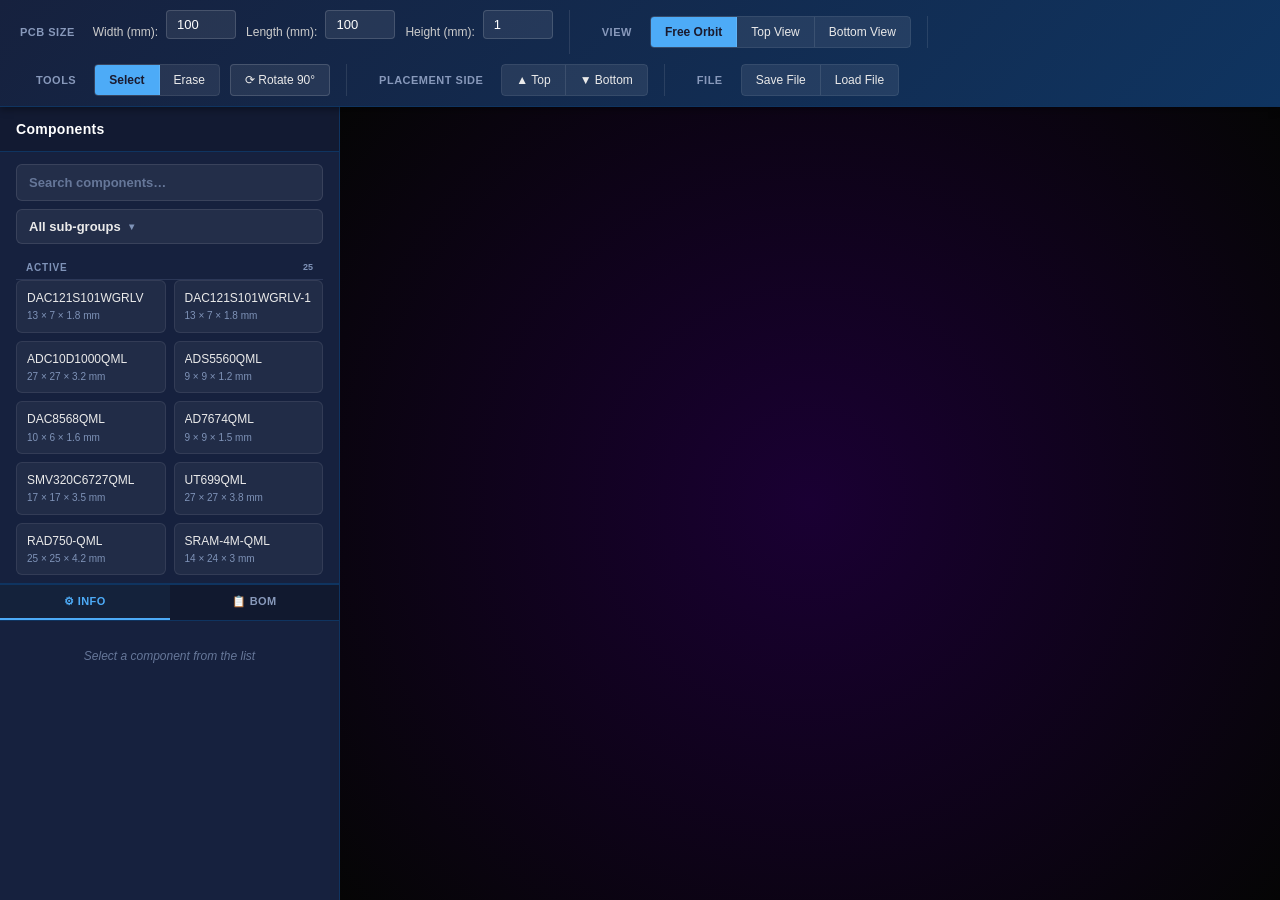
==== commit f598a33f: "impliment rotate feature with new pcbgrid array" ====
--- a/index.html
+++ b/index.html
@@ -1,3237 +1,4352 @@
 <!doctype html>
 <html lang="en">
-
-<head>
-    <meta charset="UTF-8" />
-    <meta name="viewport" content="width=device-width, initial-scale=1.0" />
-    <title>PCB Dim/Weight Estimation</title>
-    <link rel="stylesheet" href="style.css" />
-    <style>
-        * {
-            margin: 0;
-            padding: 0;
-            box-sizing: border-box;
-        }
-
-        body {
-            font-family: -apple-system, BlinkMacSystemFont, "Segoe UI", Roboto, Helvetica, Arial, sans-serif;
-            background: #1a1a2e;
-            color: #eaeaea;
-            height: 100vh;
-            overflow: hidden;
-            display: grid;
-            grid-template-columns: 340px minmax(0, 1fr);
-            grid-template-rows: auto minmax(0, 1fr);
-        }
-
-        .top-toolbar {
-            grid-column: 1 / -1;
-            display: flex;
-            align-items: center;
-            gap: 16px;
-            padding: 10px 20px;
-            background: linear-gradient(135deg, #16213e 0%, #0f3460 100%);
-            border-bottom: 1px solid #0f3460;
-            box-shadow: 0 2px 8px rgba(0, 0, 0, 0.4);
-            flex-wrap: wrap;
-            row-gap: 10px;
-            z-index: 100;
-        }
-
-        .toolbar-section {
-            display: flex;
-            align-items: center;
-            gap: 10px;
-            padding: 0 16px;
-            border-right: 1px solid rgba(255, 255, 255, 0.1);
-        }
-
-        .toolbar-section:last-child {
-            border-right: none;
-            padding-right: 0;
-        }
-
-        .toolbar-section:first-child {
-            padding-left: 0;
-        }
-
-        @media (max-width: 900px) {
+    <head>
+        <meta charset="UTF-8" />
+        <meta name="viewport" content="width=device-width, initial-scale=1.0" />
+        <title>PCB Dim/Weight Estimation</title>
+        <link rel="stylesheet" href="style.css" />
+        <style>
+            * {
+                margin: 0;
+                padding: 0;
+                box-sizing: border-box;
+            }
+
+            body {
+                font-family:
+                    -apple-system, BlinkMacSystemFont, "Segoe UI", Roboto,
+                    Helvetica, Arial, sans-serif;
+                background: #1a1a2e;
+                color: #eaeaea;
+                height: 100vh;
+                overflow: hidden;
+                display: grid;
+                grid-template-columns: 340px minmax(0, 1fr);
+                grid-template-rows: auto minmax(0, 1fr);
+            }
+
+            .top-toolbar {
+                grid-column: 1 / -1;
+                display: flex;
+                align-items: center;
+                gap: 16px;
+                padding: 10px 20px;
+                background: linear-gradient(135deg, #16213e 0%, #0f3460 100%);
+                border-bottom: 1px solid #0f3460;
+                box-shadow: 0 2px 8px rgba(0, 0, 0, 0.4);
+                flex-wrap: wrap;
+                row-gap: 10px;
+                z-index: 100;
+            }
+
             .toolbar-section {
+                display: flex;
+                align-items: center;
+                gap: 10px;
+                padding: 0 16px;
+                border-right: 1px solid rgba(255, 255, 255, 0.1);
+            }
+
+            .toolbar-section:last-child {
                 border-right: none;
+                padding-right: 0;
+            }
+
+            .toolbar-section:first-child {
+                padding-left: 0;
+            }
+
+            @media (max-width: 900px) {
+                .toolbar-section {
+                    border-right: none;
+                    padding: 0;
+                }
+            }
+
+            .toolbar-section-title {
+                font-size: 11px;
+                text-transform: uppercase;
+                letter-spacing: 0.5px;
+                color: #8899bb;
+                font-weight: 600;
+                margin-right: 8px;
+            }
+
+            .toolbar-input-group {
+                display: flex;
+                align-items: center;
+                gap: 8px;
+            }
+
+            .toolbar-input-group label {
+                font-size: 12px;
+                color: #ccc;
+                white-space: nowrap;
+            }
+
+            .toolbar-input-group input {
+                width: 70px;
+                padding: 6px 10px;
+                background: rgba(255, 255, 255, 0.08);
+                border: 1px solid rgba(255, 255, 255, 0.15);
+                border-radius: 4px;
+                color: #fff;
+                font-size: 13px;
+                outline: none;
+            }
+
+            .toolbar-input-group input:focus {
+                border-color: #4dabf7;
+                box-shadow: 0 0 0 2px rgba(77, 171, 247, 0.2);
+            }
+
+            .toolbar-btn {
+                padding: 8px 14px;
+                background: rgba(255, 255, 255, 0.08);
+                border: 1px solid rgba(255, 255, 255, 0.15);
+                border-radius: 4px;
+                color: #eaeaea;
+                font-size: 12px;
+                font-weight: 500;
+                cursor: pointer;
+                transition: all 0.2s ease;
+            }
+
+            .toolbar-btn:hover {
+                background: rgba(255, 255, 255, 0.15);
+                border-color: rgba(255, 255, 255, 0.3);
+            }
+
+            .toolbar-btn.active {
+                background: #4dabf7;
+                border-color: #4dabf7;
+                color: #1a1a2e;
+                font-weight: 600;
+            }
+
+            .toolbar-btn.active:hover {
+                background: #74c0fc;
+            }
+
+            .toolbar-toggle {
+                display: flex;
+                border-radius: 4px;
+                overflow: hidden;
+                border: 1px solid rgba(255, 255, 255, 0.15);
+            }
+
+            .toolbar-toggle .toolbar-btn {
+                border-radius: 0;
+                border: none;
+                border-right: 1px solid rgba(255, 255, 255, 0.1);
+            }
+
+            .toolbar-toggle .toolbar-btn:last-child {
+                border-right: none;
+            }
+
+            .btn-undo-redo {
+                display: inline-flex;
+                align-items: center;
+                gap: 6px;
+                padding: 8px 12px;
+                background: rgba(255, 255, 255, 0.08);
+                border: 1px solid rgba(255, 255, 255, 0.15);
+                border-radius: 4px;
+                color: #eaeaea;
+                font-size: 13px;
+                cursor: pointer;
+                transition:
+                    background 0.2s,
+                    border-color 0.2s;
+            }
+
+            .btn-undo-redo:hover {
+                background: rgba(255, 255, 255, 0.18);
+                border-color: rgba(255, 255, 255, 0.3);
+            }
+
+            .btn-undo-redo:disabled {
+                opacity: 0.35;
+                cursor: not-allowed;
+            }
+
+            .toolbar-btn.side-top.active {
+                background: #22c55e;
+                border-color: #22c55e;
+                color: #111;
+            }
+
+            .toolbar-btn.side-bottom.active {
+                background: #f59e0b;
+                border-color: #f59e0b;
+                color: #111;
+            }
+
+            .toolbar-btn.side-auto.active {
+                background: #4dabf7;
+                border-color: #4dabf7;
+                color: #1a1a2e;
+            }
+
+            .sidebar {
+                grid-column: 1;
+                grid-row: 2;
+                min-height: 0;
+                min-width: 0;
+                display: grid;
+
+                grid-template-rows: minmax(0, 1fr) minmax(140px, 40%);
+                background: #16213e;
+                border-right: 1px solid #0f3460;
+                overflow: hidden;
+            }
+
+            .components-panel {
+                min-height: 0;
+                min-width: 0;
+                display: flex;
+                flex-direction: column;
+                overflow: hidden;
+            }
+
+            .sidebar-header {
+                padding: 14px 16px;
+                border-bottom: 1px solid #0f3460;
+                background: rgba(0, 0, 0, 0.2);
+            }
+
+            .sidebar-header h2 {
+                font-size: 14px;
+                font-weight: 600;
+                color: #fff;
+                letter-spacing: 0.3px;
+            }
+
+            .component-search {
+                width: calc(100% - 32px);
+                padding: 10px 12px;
+                margin: 12px 16px 0;
+                background: rgba(255, 255, 255, 0.06);
+                border: 1px solid rgba(255, 255, 255, 0.1);
+                border-radius: 6px;
+                color: #131313;
+                font-weight: 600;
+                font-size: 13px;
+                outline: none;
+            }
+
+            .component-search:focus {
+                border-color: #4dabf7;
+                box-shadow: 0 0 0 2px rgba(77, 171, 247, 0.2);
+            }
+
+            .component-search::placeholder {
+                color: #667799;
+            }
+
+            .filter-row {
+                position: relative;
+                width: calc(100% - 32px);
+                margin: 8px 16px 0;
+            }
+
+            .ms-select {
+                width: 100%;
+                display: flex;
+                align-items: center;
+                gap: 8px;
+                padding: 9px 12px;
+                background: rgba(255, 255, 255, 0.06);
+                border: 1px solid rgba(255, 255, 255, 0.1);
+                border-radius: 6px;
+                color: #eaeaea;
+                font-weight: 600;
+                font-size: 13px;
+                text-align: left;
+                cursor: pointer;
+                transition:
+                    background 0.15s ease,
+                    border-color 0.15s ease,
+                    box-shadow 0.15s ease;
+            }
+
+            .ms-select:hover {
+                background: rgba(255, 255, 255, 0.1);
+                border-color: rgba(255, 255, 255, 0.2);
+            }
+
+            .ms-select.open {
+                border-color: #4dabf7;
+                box-shadow: 0 0 0 2px rgba(77, 171, 247, 0.2);
+            }
+
+            .ms-select.active {
+                border-color: rgba(77, 171, 247, 0.55);
+                color: #a5d6f7;
+            }
+
+            .ms-select .ms-caret {
+                flex: none;
+                color: #7f93b8;
+                font-size: 10px;
+            }
+
+            .ms-select .ms-count-badge {
+                flex: none;
+                padding: 1px 7px;
+                border-radius: 999px;
+                background: rgba(77, 171, 247, 0.22);
+                border: 1px solid rgba(77, 171, 247, 0.4);
+                color: #a5d6f7;
+                font-size: 10px;
+                font-weight: 700;
+            }
+
+            .ms-menu {
+                position: absolute;
+                top: calc(100% + 4px);
+                left: 0;
+                right: 0;
+                z-index: 30;
+                max-height: 220px;
+                overflow-y: auto;
+                padding: 4px;
+                background: #16213e;
+                border: 1px solid #0f3460;
+                border-radius: 6px;
+                box-shadow: 0 8px 24px rgba(0, 0, 0, 0.5);
+            }
+
+            .ms-menu[hidden] {
+                display: none;
+            }
+
+            .ms-actions {
+                display: flex;
+                gap: 6px;
+                padding: 4px 4px 6px;
+                margin-bottom: 4px;
+                border-bottom: 1px solid rgba(127, 147, 184, 0.2);
+            }
+
+            .ms-action-btn {
+                flex: 1;
+                padding: 5px 6px;
+                background: rgba(255, 255, 255, 0.05);
+                border: 1px solid rgba(255, 255, 255, 0.1);
+                border-radius: 4px;
+                color: #cfd8ea;
+                font-size: 11px;
+                font-weight: 600;
+                cursor: pointer;
+                transition:
+                    background 0.15s ease,
+                    color 0.15s ease;
+            }
+
+            .ms-action-btn:hover {
+                background: rgba(255, 255, 255, 0.12);
+                color: #fff;
+            }
+
+            .ms-option {
+                width: 100%;
+                display: flex;
+                align-items: center;
+                gap: 8px;
+                padding: 7px 8px;
+                background: none;
+                border: none;
+                border-radius: 4px;
+                color: #eaeaea;
+                font-size: 12px;
+                text-align: left;
+                cursor: pointer;
+                transition: background 0.12s ease;
+            }
+
+            .ms-option:hover {
+                background: rgba(255, 255, 255, 0.08);
+            }
+
+            .ms-option.selected {
+                background: rgba(77, 171, 247, 0.12);
+            }
+
+            .ms-option:disabled {
+                opacity: 0.4;
+                cursor: default;
+            }
+
+            .ms-option .ms-check {
+                flex: none;
+                width: 12px;
+                color: #4dabf7;
+                font-weight: 700;
+            }
+
+            .ms-option .ms-name {
+                flex: 1;
+                min-width: 0;
+                overflow: hidden;
+                text-overflow: ellipsis;
+                white-space: nowrap;
+            }
+
+            .ms-option .ms-count {
+                flex: none;
+                color: #7f93b8;
+                font-size: 10px;
+                font-variant-numeric: tabular-nums;
+            }
+
+            .ms-option .ms-count.zero {
+                color: #5a6b8c;
+            }
+
+            .selected-banner,
+            #selected-component-banner {
+                width: calc(100% - 32px);
+                margin: 10px 16px 0;
+                padding: 10px 12px;
+                background: rgba(76, 175, 80, 0.15);
+                border: 1px solid rgba(76, 175, 80, 0.35);
+                border-radius: 6px;
+                font-size: 12px;
+                line-height: 1.4;
+                color: #a5d6a7;
+                display: none;
+            }
+
+            .selected-banner.visible {
+                display: block;
+            }
+
+            .group-banner {
+                background: rgba(77, 171, 247, 0.15);
+                border-color: rgba(77, 171, 247, 0.4);
+                color: #a5d6f7;
+            }
+
+            .group-banner .group-hint {
+                display: block;
+                margin-top: 4px;
+                color: #cfd8ea;
+                font-size: 11px;
+            }
+
+            .component-list-wrapper {
+                flex: 1;
+                overflow-y: auto;
+                padding: 8px 16px 16px;
+            }
+
+            .component-group-label {
+                font-size: 10px;
+                font-weight: 700;
+                text-transform: uppercase;
+                letter-spacing: 0.08em;
+                color: #7f93b8;
+                background: none;
+                padding: 10px 10px 6px;
+                margin: 12px 0 0;
+                border-radius: 0;
+                border-bottom: 1px solid rgba(127, 147, 184, 0.2);
+            }
+
+            .component-group-label:first-child {
+                margin-top: 0;
+            }
+
+            .component-group-label.filterable {
+                cursor: pointer;
+                user-select: none;
+                -webkit-user-select: none;
+                transition:
+                    color 0.15s ease,
+                    background 0.15s ease,
+                    border-color 0.15s ease;
+            }
+
+            .component-group-label.filterable:hover {
+                color: #cfe0ff;
+                background: rgba(255, 255, 255, 0.05);
+            }
+
+            .component-group-label.active {
+                color: #4dabf7;
+                border-bottom-color: rgba(77, 171, 247, 0.6);
+            }
+
+            .component-group-label.empty {
+                opacity: 0.4;
+            }
+
+            .component-group-label .gl-count {
+                float: right;
+                font-size: 9px;
+                letter-spacing: 0;
+                text-transform: none;
+                color: #7f93b8;
+                font-variant-numeric: tabular-nums;
+            }
+
+            .component-grid {
+                display: grid;
+                grid-template-columns: 1fr 1fr;
+                gap: 8px;
+            }
+
+            .component-btn {
+                position: relative;
+                display: flex;
+                flex-direction: column;
+                align-items: flex-start;
+                gap: 3px;
+                padding: 9px 10px;
+                min-height: 46px;
+                background: rgba(255, 255, 255, 0.05);
+                border: 1px solid rgba(255, 255, 255, 0.08);
+                border-radius: 6px;
+                color: #eaeaea;
+                font-size: 12px;
+                line-height: 1.35;
+                text-align: left;
+                cursor: pointer;
+                transition: all 0.15s ease;
+            }
+
+            .component-btn:hover {
+                background: rgba(255, 255, 255, 0.1);
+                border-color: rgba(255, 255, 255, 0.2);
+                transform: translateY(-1px);
+                box-shadow: 0 4px 10px rgba(0, 0, 0, 0.35);
+            }
+
+            .component-btn.selected {
+                background: rgba(76, 175, 80, 0.2);
+                border-color: #4caf50;
+                box-shadow: 0 0 0 1px #4caf50;
+            }
+
+            .component-btn::before,
+            .component-btn::after {
+                content: none;
+            }
+
+            .component-btn .btn-label {
+                display: -webkit-box;
+                -webkit-line-clamp: 2;
+                -webkit-box-orient: vertical;
+                overflow: hidden;
+                width: 100%;
+            }
+
+            .component-btn .btn-tooltip {
+                font-size: 10px;
+                color: #7f93b8;
+                font-variant-numeric: tabular-nums;
+                white-space: nowrap;
+                margin-top: 0;
+            }
+
+            .component-btn.selected .btn-tooltip {
+                color: #a5d6a7;
+            }
+
+            .component-empty-msg {
+                color: #8899bb;
+                font-size: 12px;
+                font-style: italic;
+                text-align: center;
+                padding: 24px 8px;
+                line-height: 1.5;
+            }
+
+            .canvas-area {
+                grid-column: 2;
+                grid-row: 2;
+                min-width: 0;
+                min-height: 0;
+                position: relative;
+                overflow: hidden;
+                background: radial-gradient(
+                    ellipse at center,
+                    #1a1a3e 0%,
+                    #0d0d1a 100%
+                );
+            }
+
+            #three-canvas {
+                display: block;
+                width: 100%;
+                height: 100%;
+            }
+
+            .props-panel {
+                position: absolute;
+                top: 16px;
+                right: 16px;
+                bottom: 16px;
+                width: 340px;
+                max-width: calc(100% - 32px);
+                display: none;
+                flex-direction: column;
+                background: #16213e;
+                border: 1px solid #0f3460;
+                border-radius: 8px;
+                box-shadow: 0 8px 28px rgba(0, 0, 0, 0.5);
+                overflow: hidden;
+                z-index: 10;
+            }
+
+            .props-panel.visible {
+                display: flex;
+            }
+
+            .props-header {
+                display: flex;
+                align-items: flex-start;
+                gap: 10px;
+                padding: 12px 14px;
+                background: rgba(0, 0, 0, 0.25);
+                border-bottom: 1px solid #0f3460;
+                flex-shrink: 0;
+            }
+
+            .props-title-group {
+                flex: 1;
+                min-width: 0;
+            }
+
+            .props-title {
+                font-size: 13px;
+                font-weight: 700;
+                color: #fff;
+                line-height: 1.3;
+                word-break: break-word;
+            }
+
+            .props-subtitle {
+                font-size: 10px;
+                color: #8899bb;
+                text-transform: uppercase;
+                letter-spacing: 0.4px;
+                margin-top: 3px;
+                word-break: break-word;
+            }
+
+            .props-subtitle:empty {
+                display: none;
+            }
+
+            .props-close {
+                flex-shrink: 0;
+                width: 26px;
+                height: 26px;
                 padding: 0;
-            }
-        }
-
-        .toolbar-section-title {
-            font-size: 11px;
-            text-transform: uppercase;
-            letter-spacing: 0.5px;
-            color: #8899bb;
-            font-weight: 600;
-            margin-right: 8px;
-        }
-
-        .toolbar-input-group {
-            display: flex;
-            align-items: center;
-            gap: 8px;
-        }
-
-        .toolbar-input-group label {
-            font-size: 12px;
-            color: #ccc;
-            white-space: nowrap;
-        }
-
-        .toolbar-input-group input {
-            width: 70px;
-            padding: 6px 10px;
-            background: rgba(255, 255, 255, 0.08);
-            border: 1px solid rgba(255, 255, 255, 0.15);
-            border-radius: 4px;
-            color: #fff;
-            font-size: 13px;
-            outline: none;
-        }
-
-        .toolbar-input-group input:focus {
-            border-color: #4dabf7;
-            box-shadow: 0 0 0 2px rgba(77, 171, 247, 0.2);
-        }
-
-        .toolbar-btn {
-            padding: 8px 14px;
-            background: rgba(255, 255, 255, 0.08);
-            border: 1px solid rgba(255, 255, 255, 0.15);
-            border-radius: 4px;
-            color: #eaeaea;
-            font-size: 12px;
-            font-weight: 500;
-            cursor: pointer;
-            transition: all 0.2s ease;
-        }
-
-        .toolbar-btn:hover {
-            background: rgba(255, 255, 255, 0.15);
-            border-color: rgba(255, 255, 255, 0.3);
-        }
-
-        .toolbar-btn.active {
-            background: #4dabf7;
-            border-color: #4dabf7;
-            color: #1a1a2e;
-            font-weight: 600;
-        }
-
-        .toolbar-btn.active:hover {
-            background: #74c0fc;
-        }
-
-        .toolbar-toggle {
-            display: flex;
-            border-radius: 4px;
-            overflow: hidden;
-            border: 1px solid rgba(255, 255, 255, 0.15);
-        }
-
-        .toolbar-toggle .toolbar-btn {
-            border-radius: 0;
-            border: none;
-            border-right: 1px solid rgba(255, 255, 255, 0.1);
-        }
-
-        .toolbar-toggle .toolbar-btn:last-child {
-            border-right: none;
-        }
-
-         
-        .btn-undo-redo {
-            display: inline-flex;
-            align-items: center;
-            gap: 6px;
-            padding: 8px 12px;
-            background: rgba(255, 255, 255, 0.08);
-            border: 1px solid rgba(255, 255, 255, 0.15);
-            border-radius: 4px;
-            color: #eaeaea;
-            font-size: 13px;
-            cursor: pointer;
-            transition: background 0.2s, border-color 0.2s;
-        }
-
-        .btn-undo-redo:hover {
-            background: rgba(255, 255, 255, 0.18);
-            border-color: rgba(255, 255, 255, 0.3);
-        }
-
-        .btn-undo-redo:disabled {
-            opacity: 0.35;
-            cursor: not-allowed;
-        }
-
-         
-        .toolbar-btn.side-top.active {
-            background: #22c55e;
-            border-color: #22c55e;
-            color: #111;
-        }
-
-        .toolbar-btn.side-bottom.active {
-            background: #f59e0b;
-            border-color: #f59e0b;
-            color: #111;
-        }
-
-        .toolbar-btn.side-auto.active {
-            background: #4dabf7;
-            border-color: #4dabf7;
-            color: #1a1a2e;
-        }
-
-        .sidebar {
-            grid-column: 1;
-            grid-row: 2;
-            min-height: 0;
-            min-width: 0;
-            display: grid;
-
-            grid-template-rows: minmax(0, 1fr) minmax(140px, 40%);
-            background: #16213e;
-            border-right: 1px solid #0f3460;
-            overflow: hidden;
-        }
-
-        .components-panel {
-            min-height: 0;
-            min-width: 0;
-            display: flex;
-            flex-direction: column;
-            overflow: hidden;
-        }
-
-        .sidebar-header {
-            padding: 14px 16px;
-            border-bottom: 1px solid #0f3460;
-            background: rgba(0, 0, 0, 0.2);
-        }
-
-        .sidebar-header h2 {
-            font-size: 14px;
-            font-weight: 600;
-            color: #fff;
-            letter-spacing: 0.3px;
-        }
-
-        .component-search {
-            width: calc(100% - 32px);
-            padding: 10px 12px;
-            margin: 12px 16px 0;
-            background: rgba(255, 255, 255, 0.06);
-            border: 1px solid rgba(255, 255, 255, 0.1);
-            border-radius: 6px;
-            color: #131313;
-            font-weight: 600;
-            font-size: 13px;
-            outline: none;
-        }
-
-        .component-search:focus {
-            border-color: #4dabf7;
-            box-shadow: 0 0 0 2px rgba(77, 171, 247, 0.2);
-        }
-
-        .component-search::placeholder {
-            color: #667799;
-        }
-
-        .filter-row {
-            position: relative;
-            width: calc(100% - 32px);
-            margin: 8px 16px 0;
-        }
-
-        .ms-select {
-            width: 100%;
-            display: flex;
-            align-items: center;
-            gap: 8px;
-            padding: 9px 12px;
-            background: rgba(255, 255, 255, 0.06);
-            border: 1px solid rgba(255, 255, 255, 0.1);
-            border-radius: 6px;
-            color: #eaeaea;
-            font-weight: 600;
-            font-size: 13px;
-            text-align: left;
-            cursor: pointer;
-            transition: background 0.15s ease, border-color 0.15s ease, box-shadow 0.15s ease;
-        }
-
-        .ms-select:hover {
-            background: rgba(255, 255, 255, 0.1);
-            border-color: rgba(255, 255, 255, 0.2);
-        }
-
-        .ms-select.open {
-            border-color: #4dabf7;
-            box-shadow: 0 0 0 2px rgba(77, 171, 247, 0.2);
-        }
-
-        .ms-select.active {
-            border-color: rgba(77, 171, 247, 0.55);
-            color: #a5d6f7;
-        }
-
-        .ms-select .ms-caret {
-            flex: none;
-            color: #7f93b8;
-            font-size: 10px;
-        }
-
-        .ms-select .ms-count-badge {
-            flex: none;
-            padding: 1px 7px;
-            border-radius: 999px;
-            background: rgba(77, 171, 247, 0.22);
-            border: 1px solid rgba(77, 171, 247, 0.4);
-            color: #a5d6f7;
-            font-size: 10px;
-            font-weight: 700;
-        }
-
-        .ms-menu {
-            position: absolute;
-            top: calc(100% + 4px);
-            left: 0;
-            right: 0;
-            z-index: 30;
-            max-height: 220px;
-            overflow-y: auto;
-            padding: 4px;
-            background: #16213e;
-            border: 1px solid #0f3460;
-            border-radius: 6px;
-            box-shadow: 0 8px 24px rgba(0, 0, 0, 0.5);
-        }
-
-        .ms-menu[hidden] {
-            display: none;
-        }
-
-        .ms-actions {
-            display: flex;
-            gap: 6px;
-            padding: 4px 4px 6px;
-            margin-bottom: 4px;
-            border-bottom: 1px solid rgba(127, 147, 184, 0.2);
-        }
-
-        .ms-action-btn {
-            flex: 1;
-            padding: 5px 6px;
-            background: rgba(255, 255, 255, 0.05);
-            border: 1px solid rgba(255, 255, 255, 0.1);
-            border-radius: 4px;
-            color: #cfd8ea;
-            font-size: 11px;
-            font-weight: 600;
-            cursor: pointer;
-            transition: background 0.15s ease, color 0.15s ease;
-        }
-
-        .ms-action-btn:hover {
-            background: rgba(255, 255, 255, 0.12);
-            color: #fff;
-        }
-
-        .ms-option {
-            width: 100%;
-            display: flex;
-            align-items: center;
-            gap: 8px;
-            padding: 7px 8px;
-            background: none;
-            border: none;
-            border-radius: 4px;
-            color: #eaeaea;
-            font-size: 12px;
-            text-align: left;
-            cursor: pointer;
-            transition: background 0.12s ease;
-        }
-
-        .ms-option:hover {
-            background: rgba(255, 255, 255, 0.08);
-        }
-
-        .ms-option.selected {
-            background: rgba(77, 171, 247, 0.12);
-        }
-
-        .ms-option:disabled {
-            opacity: 0.4;
-            cursor: default;
-        }
-
-        .ms-option .ms-check {
-            flex: none;
-            width: 12px;
-            color: #4dabf7;
-            font-weight: 700;
-        }
-
-        .ms-option .ms-name {
-            flex: 1;
-            min-width: 0;
-            overflow: hidden;
-            text-overflow: ellipsis;
-            white-space: nowrap;
-        }
-
-        .ms-option .ms-count {
-            flex: none;
-            color: #7f93b8;
-            font-size: 10px;
-            font-variant-numeric: tabular-nums;
-        }
-
-        .ms-option .ms-count.zero {
-            color: #5a6b8c;
-        }
-
-        .selected-banner,
-        #selected-component-banner {
-            width: calc(100% - 32px);
-            margin: 10px 16px 0;
-            padding: 10px 12px;
-            background: rgba(76, 175, 80, 0.15);
-            border: 1px solid rgba(76, 175, 80, 0.35);
-            border-radius: 6px;
-            font-size: 12px;
-            line-height: 1.4;
-            color: #a5d6a7;
-            display: none;
-        }
-
-        .selected-banner.visible {
-            display: block;
-        }
-
-         
-        .group-banner {
-            background: rgba(77, 171, 247, 0.15);
-            border-color: rgba(77, 171, 247, 0.4);
-            color: #a5d6f7;
-        }
-
-        .group-banner .group-hint {
-            display: block;
-            margin-top: 4px;
-            color: #cfd8ea;
-            font-size: 11px;
-        }
-
-        .component-list-wrapper {
-            flex: 1;
-            overflow-y: auto;
-            padding: 8px 16px 16px;
-        }
-
-        .component-group-label {
-            font-size: 10px;
-            font-weight: 700;
-            text-transform: uppercase;
-            letter-spacing: 0.08em;
-            color: #7f93b8;
-            background: none;
-            padding: 10px 10px 6px;
-            margin: 12px 0 0;
-            border-radius: 0;
-            border-bottom: 1px solid rgba(127, 147, 184, 0.2);
-        }
-
-        .component-group-label:first-child {
-            margin-top: 0;
-        }
-
-        .component-group-label.filterable {
-            cursor: pointer;
-            user-select: none;
-            -webkit-user-select: none;
-            transition: color 0.15s ease, background 0.15s ease, border-color 0.15s ease;
-        }
-
-        .component-group-label.filterable:hover {
-            color: #cfe0ff;
-            background: rgba(255, 255, 255, 0.05);
-        }
-
-        .component-group-label.active {
-            color: #4dabf7;
-            border-bottom-color: rgba(77, 171, 247, 0.6);
-        }
-
-        .component-group-label.empty {
-            opacity: 0.4;
-        }
-
-        .component-group-label .gl-count {
-            float: right;
-            font-size: 9px;
-            letter-spacing: 0;
-            text-transform: none;
-            color: #7f93b8;
-            font-variant-numeric: tabular-nums;
-        }
-
-        .component-grid {
-            display: grid;
-            grid-template-columns: 1fr 1fr;
-            gap: 8px;
-        }
-
-        .component-btn {
-            position: relative;
-            display: flex;
-            flex-direction: column;
-            align-items: flex-start;
-            gap: 3px;
-            padding: 9px 10px;
-            min-height: 46px;
-            background: rgba(255, 255, 255, 0.05);
-            border: 1px solid rgba(255, 255, 255, 0.08);
-            border-radius: 6px;
-            color: #eaeaea;
-            font-size: 12px;
-            line-height: 1.35;
-            text-align: left;
-            cursor: pointer;
-            transition: all 0.15s ease;
-        }
-
-        .component-btn:hover {
-            background: rgba(255, 255, 255, 0.1);
-            border-color: rgba(255, 255, 255, 0.2);
-            transform: translateY(-1px);
-            box-shadow: 0 4px 10px rgba(0, 0, 0, 0.35);
-        }
-
-        .component-btn.selected {
-            background: rgba(76, 175, 80, 0.2);
-            border-color: #4caf50;
-            box-shadow: 0 0 0 1px #4caf50;
-        }
-
-        .component-btn::before,
-        .component-btn::after {
-            content: none;
-        }
-
-        .component-btn .btn-label {
-            display: -webkit-box;
-            -webkit-line-clamp: 2;
-            -webkit-box-orient: vertical;
-            overflow: hidden;
-            width: 100%;
-        }
-
-        .component-btn .btn-tooltip {
-            font-size: 10px;
-            color: #7f93b8;
-            font-variant-numeric: tabular-nums;
-            white-space: nowrap;
-            margin-top: 0;
-        }
-
-        .component-btn.selected .btn-tooltip {
-            color: #a5d6a7;
-        }
-
-        .component-empty-msg {
-            color: #8899bb;
-            font-size: 12px;
-            font-style: italic;
-            text-align: center;
-            padding: 24px 8px;
-            line-height: 1.5;
-        }
-
-        .canvas-area {
-            grid-column: 2;
-            grid-row: 2;
-            min-width: 0;
-            min-height: 0;
-            position: relative;
-            overflow: hidden;
-            background: radial-gradient(ellipse at center, #1a1a3e 0%, #0d0d1a 100%);
-        }
-
-        #three-canvas {
-            display: block;
-            width: 100%;
-            height: 100%;
-        }
-
-        .props-panel {
-            position: absolute;
-            top: 16px;
-            right: 16px;
-            bottom: 16px;
-            width: 340px;
-            max-width: calc(100% - 32px);
-            display: none;
-            flex-direction: column;
-            background: #16213e;
-            border: 1px solid #0f3460;
-            border-radius: 8px;
-            box-shadow: 0 8px 28px rgba(0, 0, 0, 0.5);
-            overflow: hidden;
-            z-index: 10;
-        }
-
-        .props-panel.visible {
-            display: flex;
-        }
-
-        .props-header {
-            display: flex;
-            align-items: flex-start;
-            gap: 10px;
-            padding: 12px 14px;
-            background: rgba(0, 0, 0, 0.25);
-            border-bottom: 1px solid #0f3460;
-            flex-shrink: 0;
-        }
-
-        .props-title-group {
-            flex: 1;
-            min-width: 0;
-        }
-
-        .props-title {
-            font-size: 13px;
-            font-weight: 700;
-            color: #fff;
-            line-height: 1.3;
-            word-break: break-word;
-        }
-
-        .props-subtitle {
-            font-size: 10px;
-            color: #8899bb;
-            text-transform: uppercase;
-            letter-spacing: 0.4px;
-            margin-top: 3px;
-            word-break: break-word;
-        }
-
-        .props-subtitle:empty {
-            display: none;
-        }
-
-        .props-close {
-            flex-shrink: 0;
-            width: 26px;
-            height: 26px;
-            padding: 0;
-            background: rgba(255, 255, 255, 0.08);
-            border: 1px solid rgba(255, 255, 255, 0.15);
-            border-radius: 5px;
-            color: #eaeaea;
-            font-size: 17px;
-            line-height: 1;
-            cursor: pointer;
-            display: flex;
-            align-items: center;
-            justify-content: center;
-            transition: background 0.15s ease, border-color 0.15s ease;
-        }
-
-        .props-close:hover {
-            background: rgba(255, 90, 90, 0.25);
-            border-color: rgba(255, 90, 90, 0.5);
-            color: #fff;
-        }
-
-        .props-body {
-            flex: 1;
-            min-height: 0;
-            overflow-y: auto;
-            overflow-x: hidden;
-            padding: 12px 14px 16px;
-        }
-
-        .props-section-title {
-            font-size: 10px;
-            font-weight: 700;
-            text-transform: uppercase;
-            letter-spacing: 0.6px;
-            color: #4dabf7;
-            margin: 16px 0 7px;
-            padding-bottom: 4px;
-            border-bottom: 1px solid rgba(77, 171, 247, 0.2);
-        }
-
-        .props-section-title:first-child {
-            margin-top: 0;
-        }
-
-        .props-row {
-            display: flex;
-            justify-content: space-between;
-            align-items: baseline;
-            gap: 10px;
-            padding: 4px 0;
-            border-bottom: 1px solid rgba(255, 255, 255, 0.05);
-            font-size: 11px;
-        }
-
-        .props-row-nested {
-            padding-left: 14px;
-        }
-
-        .props-row-group {
-            justify-content: flex-start;
-            padding-bottom: 2px;
-            border-bottom: none;
-        }
-
-        .props-row-group .props-key {
-            max-width: 100%;
-            color: #cce;
-            font-weight: 700;
-            margin-top: 4px;
-        }
-
-        .props-key {
-            color: #8899bb;
-            flex-shrink: 1;
-            max-width: 52%;
-            word-break: break-word;
-        }
-
-        .props-val {
-            color: #eaeaea;
-            font-weight: 500;
-            text-align: right;
-            word-break: break-word;
-        }
-
-        .props-json {
-            margin: 0;
-            padding: 10px;
-            background: rgba(0, 0, 0, 0.35);
-            border: 1px solid rgba(255, 255, 255, 0.08);
-            border-radius: 6px;
-            color: #9fe0b0;
-            font-family: Consolas, Menlo, "Courier New", monospace;
-            font-size: 11px;
-            line-height: 1.5;
-
-            white-space: pre;
-            overflow-x: auto;
-        }
-
-        .status-toast {
-            position: fixed;
-            max-width: min(520px, calc(100vw - 32px));
-            padding: 11px 18px;
-            background: #16213e;
-            border: 1px solid #4dabf7;
-            border-radius: 8px;
-            box-shadow: 0 8px 28px rgba(0, 0, 0, 0.55);
-            color: #eaeaea;
-            font-size: 12.5px;
-            line-height: 1.45;
-            text-align: center;
-            opacity: 0;
-            pointer-events: none;
-            transition: opacity 0.2s ease, transform 0.2s ease;
-            z-index: 50;
-        }
-
-         
-        #status-toast {
-            left: 50%;
-            bottom: 24px;
-            transform: translate(-50%, 20px);
-        }
-
-        #status-toast.visible {
-            transform: translate(-50%, 0);
-        }
-
-         
-        #placement-toast {
-            right: 16px;
-            bottom: 16px;
-            transform: translateY(20px);
-            text-align: left;
-            max-width: min(420px, calc(100vw - 32px));
-            font-weight: 500;
-        }
-
-        #placement-toast.visible {
-            transform: translateY(0);
-        }
-
-        .status-toast.visible {
-            opacity: 1;
-        }
-
-        .status-toast.toast-error {
-            border-color: #ff6b6b;
-            color: #ffc9c9;
-        }
-
-        .status-toast.toast-success {
-            border-color: #4caf50;
-            color: #c8e6c9;
-        }
-
-        .inspector-panel {
-            height: 100%;
-            min-height: 0;
-            background: #16213e;
-            border-top: 2px solid #0f3460;
-            display: flex;
-            flex-direction: column;
-            overflow: hidden;
-        }
-
-        .inspector-header {
-            padding: 0;
-            border-bottom: 1px solid #0f3460;
-            background: rgba(0, 0, 0, 0.25);
-            flex-shrink: 0;
-        }
-
-        .inspector-tabs {
-            display: flex;
-            align-items: stretch;
-        }
-
-        .inspector-tab {
-            flex: 1;
-            padding: 10px 8px;
-            font-size: 11px;
-            font-weight: 600;
-            text-transform: uppercase;
-            letter-spacing: 0.4px;
-            color: #8899bb;
-            background: transparent;
-            border: none;
-            border-bottom: 2px solid transparent;
-            cursor: pointer;
-            transition: color 0.15s, border-color 0.15s, background 0.15s;
-            text-align: center;
-        }
-
-        .inspector-tab:hover {
-            color: #cce;
-            background: rgba(255, 255, 255, 0.04);
-        }
-
-        .inspector-tab.active {
-            color: #4dabf7;
-            border-bottom-color: #4dabf7;
-            background: rgba(77, 171, 247, 0.06);
-        }
-
-        .inspector-pane {
-            display: none;
-        }
-
-        .inspector-pane.active {
-
-            display: flex;
-            flex-direction: column;
-            flex: 1;
-            min-height: 0;
-            overflow-y: auto;
-            padding: 10px 14px 12px;
-            font-size: 12px;
-            color: #bbb;
-        }
-
-        .info-row {
-            display: flex;
-            justify-content: space-between;
-            align-items: baseline;
-            padding: 5px 0;
-            border-bottom: 1px solid rgba(255, 255, 255, 0.05);
-            gap: 8px;
-        }
-
-        .info-row:last-child {
-            border-bottom: none;
-        }
-
-        .info-key {
-            font-size: 10px;
-            text-transform: uppercase;
-            letter-spacing: 0.4px;
-            color: #8899bb;
-            flex-shrink: 0;
-        }
-
-        .info-val {
-            font-size: 12px;
-            color: #eaeaea;
-            font-weight: 500;
-            text-align: right;
-            word-break: break-word;
-        }
-
-        .bom-badges {
-            display: flex;
-            gap: 8px;
-            margin-bottom: 10px;
-        }
-
-        .bom-badge {
-            flex: 1;
-            background: rgba(77, 171, 247, 0.1);
-            border: 1px solid rgba(77, 171, 247, 0.2);
-            border-radius: 6px;
-            padding: 6px 8px;
-            text-align: center;
-        }
-
-        .bom-badge-label {
-            font-size: 9px;
-            text-transform: uppercase;
-            letter-spacing: 0.5px;
-            color: #8899bb;
-            display: block;
-            margin-bottom: 2px;
-        }
-
-        .bom-badge-value {
-            font-size: 18px;
-            font-weight: 700;
-            color: #4dabf7;
-            line-height: 1;
-        }
-
-        .bom-empty {
-            color: #667799;
-            font-style: italic;
-            text-align: center;
-            padding: 18px 0;
-            font-size: 12px;
-        }
-
-        .bom-table-wrap {
-            overflow-x: auto;
-        }
-
-        .bom-table {
-            width: 100%;
-            border-collapse: collapse;
-            font-size: 11px;
-            min-width: 0;
-        }
-
-        .bom-table th,
-        .bom-table td {
-            padding: 5px 6px;
-            text-align: left;
-            border-bottom: 1px solid rgba(255, 255, 255, 0.06);
-            white-space: nowrap;
-        }
-
-        .bom-table th:first-child,
-        .bom-table td:first-child {
-            white-space: normal;
-            word-break: break-word;
-        }
-
-        .bom-table th {
-            color: #4dabf7;
-            font-weight: 700;
-            text-transform: uppercase;
-            letter-spacing: 0.5px;
-            font-size: 9px;
-            position: sticky;
-            top: 0;
-            background: #16213e;
-            z-index: 1;
-        }
-
-        .bom-table td {
-            color: #ddd;
-        }
-
-        .bom-table tbody tr {
-            cursor: pointer;
-            transition: background 0.12s;
-        }
-
-        .bom-table tbody tr:hover td {
-            background: rgba(77, 171, 247, 0.07);
-        }
-
-        .bom-table tbody tr.bom-row-active td {
-            background: rgba(77, 171, 247, 0.14);
-            color: #fff;
-        }
-
-        .bom-table .col-qty {
-            text-align: center;
-            font-weight: 700;
-            color: #fff;
-            width: 34px;
-        }
-
-        .bom-table .col-group {
-            color: #a0b4cc;
-            font-size: 10px;
-            width: 88px;
-            white-space: nowrap;
-            overflow: hidden;
-            text-overflow: ellipsis;
-            max-width: 88px;
-        }
-
-        .bom-table .col-weight {
-            text-align: right;
-            color: #f59e0b;
-            font-size: 10px;
-            white-space: nowrap;
-            width: 60px;
-        }
-
-        .bom-table tfoot .bom-total-row td {
-            border-top: 2px solid rgba(245, 158, 11, 0.4);
-            background: rgba(245, 158, 11, 0.07);
-            color: #f59e0b;
-            font-size: 11px;
-            padding-top: 8px;
-            padding-bottom: 8px;
-        }
-
-        .bom-badge-weight {
-            background: rgba(245, 158, 11, 0.12);
-            border-color: rgba(245, 158, 11, 0.3);
-        }
-
-        .bom-badge-weight .bom-badge-label {
-            color: #d97706;
-        }
-
-        .bom-badge-weight .bom-badge-value {
-            color: #f59e0b;
-            font-size: 13px;
-        }
-
-        @media (max-width: 1024px) {
-            body {
-                grid-template-columns: 280px minmax(0, 1fr);
-            }
-        }
-
-        @media (max-width: 720px) {
-            body {
-                grid-template-columns: 220px minmax(0, 1fr);
-            }
-
-            .toolbar-input-group input {
-                width: 58px;
-            }
-
-            .component-grid {
-                grid-template-columns: 1fr;
-            }
-        }
-
-        @media (max-height: 620px) {
-            .sidebar {
-                grid-template-rows: minmax(0, 1fr) minmax(120px, 34%);
-            }
-        }
-
-        ::-webkit-scrollbar {
-            width: 8px;
-            height: 8px;
-        }
-
-        ::-webkit-scrollbar-track {
-            background: transparent;
-        }
-
-        ::-webkit-scrollbar-thumb {
-            background: rgba(255, 255, 255, 0.1);
-            border-radius: 4px;
-        }
-
-        ::-webkit-scrollbar-thumb:hover {
-            background: rgba(255, 255, 255, 0.2);
-        }
-
-         
-        .canvas-erase-cursor {
-            cursor: pointer;
-        }
-    </style>
-</head>
-
-<body>
-
-    <div class="top-toolbar">
-
-        <div class="toolbar-section">
-            <span class="toolbar-section-title">PCB Size</span>
-            <div class="toolbar-input-group">
-                <label for="input-width">Width (mm):</label>
-                <input type="number" id="input-width" class="dimension-input" value="100" min="1" step="1" />
+                background: rgba(255, 255, 255, 0.08);
+                border: 1px solid rgba(255, 255, 255, 0.15);
+                border-radius: 5px;
+                color: #eaeaea;
+                font-size: 17px;
+                line-height: 1;
+                cursor: pointer;
+                display: flex;
+                align-items: center;
+                justify-content: center;
+                transition:
+                    background 0.15s ease,
+                    border-color 0.15s ease;
+            }
+
+            .props-close:hover {
+                background: rgba(255, 90, 90, 0.25);
+                border-color: rgba(255, 90, 90, 0.5);
+                color: #fff;
+            }
+
+            .props-body {
+                flex: 1;
+                min-height: 0;
+                overflow-y: auto;
+                overflow-x: hidden;
+                padding: 12px 14px 16px;
+            }
+
+            .props-section-title {
+                font-size: 10px;
+                font-weight: 700;
+                text-transform: uppercase;
+                letter-spacing: 0.6px;
+                color: #4dabf7;
+                margin: 16px 0 7px;
+                padding-bottom: 4px;
+                border-bottom: 1px solid rgba(77, 171, 247, 0.2);
+            }
+
+            .props-section-title:first-child {
+                margin-top: 0;
+            }
+
+            .props-row {
+                display: flex;
+                justify-content: space-between;
+                align-items: baseline;
+                gap: 10px;
+                padding: 4px 0;
+                border-bottom: 1px solid rgba(255, 255, 255, 0.05);
+                font-size: 11px;
+            }
+
+            .props-row-nested {
+                padding-left: 14px;
+            }
+
+            .props-row-group {
+                justify-content: flex-start;
+                padding-bottom: 2px;
+                border-bottom: none;
+            }
+
+            .props-row-group .props-key {
+                max-width: 100%;
+                color: #cce;
+                font-weight: 700;
+                margin-top: 4px;
+            }
+
+            .props-key {
+                color: #8899bb;
+                flex-shrink: 1;
+                max-width: 52%;
+                word-break: break-word;
+            }
+
+            .props-val {
+                color: #eaeaea;
+                font-weight: 500;
+                text-align: right;
+                word-break: break-word;
+            }
+
+            .props-json {
+                margin: 0;
+                padding: 10px;
+                background: rgba(0, 0, 0, 0.35);
+                border: 1px solid rgba(255, 255, 255, 0.08);
+                border-radius: 6px;
+                color: #9fe0b0;
+                font-family: Consolas, Menlo, "Courier New", monospace;
+                font-size: 11px;
+                line-height: 1.5;
+
+                white-space: pre;
+                overflow-x: auto;
+            }
+
+            .props-empty {
+                padding: 6px 0;
+                color: #8899bb;
+                font-size: 11px;
+                font-style: italic;
+            }
+
+            .props-attr-category {
+                margin: 12px 0 5px;
+                color: #cce;
+                font-size: 11px;
+                font-weight: 700;
+                word-break: break-word;
+            }
+
+            .props-table {
+                width: 100%;
+                border-collapse: collapse;
+                table-layout: fixed;
+                font-size: 11px;
+            }
+
+            .props-table th {
+                padding: 5px 6px;
+                border-bottom: 1px solid rgba(77, 171, 247, 0.25);
+                color: #4dabf7;
+                font-size: 10px;
+                font-weight: 700;
+                letter-spacing: 0.5px;
+                text-align: left;
+                text-transform: uppercase;
+            }
+
+            .props-table td {
+                padding: 5px 6px;
+                border-bottom: 1px solid rgba(255, 255, 255, 0.05);
+                vertical-align: top;
+                word-break: break-word;
+            }
+
+            .props-table th:first-child,
+            .props-table td:first-child {
+                width: 45%;
+                color: #8899bb;
+            }
+
+            .props-table td:last-child {
+                color: #eaeaea;
+                font-weight: 500;
+            }
+
+            .status-toast {
+                position: fixed;
+                max-width: min(520px, calc(100vw - 32px));
+                padding: 11px 18px;
+                background: #16213e;
+                border: 1px solid #4dabf7;
+                border-radius: 8px;
+                box-shadow: 0 8px 28px rgba(0, 0, 0, 0.55);
+                color: #eaeaea;
+                font-size: 12.5px;
+                line-height: 1.45;
+                text-align: center;
+                opacity: 0;
+                pointer-events: none;
+                transition:
+                    opacity 0.2s ease,
+                    transform 0.2s ease;
+                z-index: 50;
+            }
+
+            #status-toast {
+                left: 50%;
+                bottom: 24px;
+                transform: translate(-50%, 20px);
+            }
+
+            #status-toast.visible {
+                transform: translate(-50%, 0);
+            }
+
+            #placement-toast {
+                right: 16px;
+                bottom: 16px;
+                transform: translateY(20px);
+                text-align: left;
+                max-width: min(420px, calc(100vw - 32px));
+                font-weight: 500;
+            }
+
+            #placement-toast.visible {
+                transform: translateY(0);
+            }
+
+            .status-toast.visible {
+                opacity: 1;
+            }
+
+            .status-toast.toast-error {
+                border-color: #ff6b6b;
+                color: #ffc9c9;
+            }
+
+            .status-toast.toast-success {
+                border-color: #4caf50;
+                color: #c8e6c9;
+            }
+
+            .inspector-panel {
+                height: 100%;
+                min-height: 0;
+                background: #16213e;
+                border-top: 2px solid #0f3460;
+                display: flex;
+                flex-direction: column;
+                overflow: hidden;
+            }
+
+            .inspector-header {
+                padding: 0;
+                border-bottom: 1px solid #0f3460;
+                background: rgba(0, 0, 0, 0.25);
+                flex-shrink: 0;
+            }
+
+            .inspector-tabs {
+                display: flex;
+                align-items: stretch;
+            }
+
+            .inspector-tab {
+                flex: 1;
+                padding: 10px 8px;
+                font-size: 11px;
+                font-weight: 600;
+                text-transform: uppercase;
+                letter-spacing: 0.4px;
+                color: #8899bb;
+                background: transparent;
+                border: none;
+                border-bottom: 2px solid transparent;
+                cursor: pointer;
+                transition:
+                    color 0.15s,
+                    border-color 0.15s,
+                    background 0.15s;
+                text-align: center;
+            }
+
+            .inspector-tab:hover {
+                color: #cce;
+                background: rgba(255, 255, 255, 0.04);
+            }
+
+            .inspector-tab.active {
+                color: #4dabf7;
+                border-bottom-color: #4dabf7;
+                background: rgba(77, 171, 247, 0.06);
+            }
+
+            .inspector-pane {
+                display: none;
+            }
+
+            .inspector-pane.active {
+                display: flex;
+                flex-direction: column;
+                flex: 1;
+                min-height: 0;
+                overflow-y: auto;
+                padding: 10px 14px 12px;
+                font-size: 12px;
+                color: #bbb;
+            }
+
+            .info-row {
+                display: flex;
+                justify-content: space-between;
+                align-items: baseline;
+                padding: 5px 0;
+                border-bottom: 1px solid rgba(255, 255, 255, 0.05);
+                gap: 8px;
+            }
+
+            .info-row:last-child {
+                border-bottom: none;
+            }
+
+            .info-key {
+                font-size: 10px;
+                text-transform: uppercase;
+                letter-spacing: 0.4px;
+                color: #8899bb;
+                flex-shrink: 0;
+            }
+
+            .info-val {
+                font-size: 12px;
+                color: #eaeaea;
+                font-weight: 500;
+                text-align: right;
+                word-break: break-word;
+            }
+
+            .bom-badges {
+                display: flex;
+                gap: 8px;
+                margin-bottom: 10px;
+            }
+
+            .bom-badge {
+                flex: 1;
+                background: rgba(77, 171, 247, 0.1);
+                border: 1px solid rgba(77, 171, 247, 0.2);
+                border-radius: 6px;
+                padding: 6px 8px;
+                text-align: center;
+            }
+
+            .bom-badge-label {
+                font-size: 9px;
+                text-transform: uppercase;
+                letter-spacing: 0.5px;
+                color: #8899bb;
+                display: block;
+                margin-bottom: 2px;
+            }
+
+            .bom-badge-value {
+                font-size: 18px;
+                font-weight: 700;
+                color: #4dabf7;
+                line-height: 1;
+            }
+
+            .bom-empty {
+                color: #667799;
+                font-style: italic;
+                text-align: center;
+                padding: 18px 0;
+                font-size: 12px;
+            }
+
+            .bom-table-wrap {
+                overflow-x: auto;
+            }
+
+            .bom-table {
+                width: 100%;
+                border-collapse: collapse;
+                font-size: 11px;
+                min-width: 0;
+            }
+
+            .bom-table th,
+            .bom-table td {
+                padding: 5px 6px;
+                text-align: left;
+                border-bottom: 1px solid rgba(255, 255, 255, 0.06);
+                white-space: nowrap;
+            }
+
+            .bom-table th:first-child,
+            .bom-table td:first-child {
+                white-space: normal;
+                word-break: break-word;
+            }
+
+            .bom-table th {
+                color: #4dabf7;
+                font-weight: 700;
+                text-transform: uppercase;
+                letter-spacing: 0.5px;
+                font-size: 9px;
+                position: sticky;
+                top: 0;
+                background: #16213e;
+                z-index: 1;
+            }
+
+            .bom-table td {
+                color: #ddd;
+            }
+
+            .bom-table tbody tr {
+                cursor: pointer;
+                transition: background 0.12s;
+            }
+
+            .bom-table tbody tr:hover td {
+                background: rgba(77, 171, 247, 0.07);
+            }
+
+            .bom-table tbody tr.bom-row-active td {
+                background: rgba(77, 171, 247, 0.14);
+                color: #fff;
+            }
+
+            .bom-table .col-qty {
+                text-align: center;
+                font-weight: 700;
+                color: #fff;
+                width: 34px;
+            }
+
+            .bom-table .col-group {
+                color: #a0b4cc;
+                font-size: 10px;
+                width: 88px;
+                white-space: nowrap;
+                overflow: hidden;
+                text-overflow: ellipsis;
+                max-width: 88px;
+            }
+
+            .bom-table .col-weight {
+                text-align: right;
+                color: #f59e0b;
+                font-size: 10px;
+                white-space: nowrap;
+                width: 60px;
+            }
+
+            .bom-table tfoot .bom-total-row td {
+                border-top: 2px solid rgba(245, 158, 11, 0.4);
+                background: rgba(245, 158, 11, 0.07);
+                color: #f59e0b;
+                font-size: 11px;
+                padding-top: 8px;
+                padding-bottom: 8px;
+            }
+
+            .bom-badge-weight {
+                background: rgba(245, 158, 11, 0.12);
+                border-color: rgba(245, 158, 11, 0.3);
+            }
+
+            .bom-badge-weight .bom-badge-label {
+                color: #d97706;
+            }
+
+            .bom-badge-weight .bom-badge-value {
+                color: #f59e0b;
+                font-size: 13px;
+            }
+
+            @media (max-width: 1024px) {
+                body {
+                    grid-template-columns: 280px minmax(0, 1fr);
+                }
+            }
+
+            @media (max-width: 720px) {
+                body {
+                    grid-template-columns: 220px minmax(0, 1fr);
+                }
+
+                .toolbar-input-group input {
+                    width: 58px;
+                }
+
+                .component-grid {
+                    grid-template-columns: 1fr;
+                }
+            }
+
+            @media (max-height: 620px) {
+                .sidebar {
+                    grid-template-rows: minmax(0, 1fr) minmax(120px, 34%);
+                }
+            }
+
+            ::-webkit-scrollbar {
+                width: 8px;
+                height: 8px;
+            }
+
+            ::-webkit-scrollbar-track {
+                background: transparent;
+            }
+
+            ::-webkit-scrollbar-thumb {
+                background: rgba(255, 255, 255, 0.1);
+                border-radius: 4px;
+            }
+
+            ::-webkit-scrollbar-thumb:hover {
+                background: rgba(255, 255, 255, 0.2);
+            }
+
+            .canvas-erase-cursor {
+                cursor: pointer;
+            }
+        </style>
+    </head>
+
+    <body>
+        <div class="top-toolbar">
+            <div class="toolbar-section">
+                <span class="toolbar-section-title">PCB Size</span>
+                <div class="toolbar-input-group">
+                    <label for="input-width">Width (mm):</label>
+                    <input
+                        type="number"
+                        id="input-width"
+                        class="dimension-input"
+                        value="100"
+                        min="1"
+                        step="1"
+                    />
+                </div>
+                <div class="toolbar-input-group">
+                    <label for="input-length">Length (mm):</label>
+                    <input
+                        type="number"
+                        id="input-length"
+                        class="dimension-input"
+                        value="100"
+                        min="1"
+                        step="1"
+                    />
+                </div>
+                <div class="toolbar-input-group">
+                    <label for="input-height">Height (mm):</label>
+                    <input
+                        type="number"
+                        id="input-height"
+                        class="dimension-input"
+                        value="1"
+                        min="0.1"
+                        step="0.1"
+                    />
+                </div>
             </div>
-            <div class="toolbar-input-group">
-                <label for="input-length">Length (mm):</label>
-                <input type="number" id="input-length" class="dimension-input" value="100" min="1" step="1" />
+
+            <div class="toolbar-section">
+                <span class="toolbar-section-title">View</span>
+                <div class="toolbar-toggle">
+                    <button
+                        id="btn-orbit"
+                        class="toolbar-btn active"
+                        data-view="orbit"
+                    >
+                        Free Orbit
+                    </button>
+                    <button id="btn-top" class="toolbar-btn" data-view="top">
+                        Top View
+                    </button>
+                    <button
+                        id="btn-bottom"
+                        class="toolbar-btn"
+                        data-view="bottom"
+                    >
+                        Bottom View
+                    </button>
+                </div>
+            </div>
+
+            <div class="toolbar-section">
+                <span class="toolbar-section-title">Tools</span>
+                <div class="toolbar-toggle">
+                    <button
+                        id="btn-select"
+                        class="toolbar-btn active"
+                        data-tool="select"
+                    >
+                        Select
+                    </button>
+                    <button
+                        id="btn-erase"
+                        class="toolbar-btn"
+                        data-tool="erase"
+                        title="Eraser Mode"
+                    >
+                        Erase
+                    </button>
+                </div>
+                <button
+                    type="button"
+                    id="btn-rotate"
+                    class="toolbar-btn"
+                    title="Rotate the selected component 90° clockwise"
+                    aria-label="Rotate selected component 90 degrees clockwise"
+                >
+                    ⟳ Rotate 90°
+                </button>
+            </div>
+
+            <div class="toolbar-section">
+                <span class="toolbar-section-title">Placement Side</span>
+                <div class="toolbar-toggle">
+                    <button
+                        id="btn-side-top"
+                        class="toolbar-btn side-top"
+                        title="Always place on TOP of board"
+                    >
+                        ▲ Top
+                    </button>
+                    <button
+                        id="btn-side-bottom"
+                        class="toolbar-btn side-bottom"
+                        title="Always place on BOTTOM of board"
+                    >
+                        ▼ Bottom
+                    </button>
+                </div>
+            </div>
+
+            <div class="toolbar-section">
+                <span class="toolbar-section-title">File</span>
+                <div class="toolbar-toggle">
+                    <button id="btn-export" class="toolbar-btn">
+                        Save File
+                    </button>
+                    <button id="btn-import" class="toolbar-btn">
+                        Load File
+                    </button>
+                </div>
+                <input
+                    type="file"
+                    id="import-file"
+                    accept=".json,application/json"
+                    hidden
+                />
             </div>
         </div>
 
-
-        <div class="toolbar-section">
-            <span class="toolbar-section-title">View</span>
-            <div class="toolbar-toggle">
-                <button id="btn-orbit" class="toolbar-btn active" data-view="orbit">Free Orbit</button>
-                <button id="btn-top" class="toolbar-btn" data-view="top">Top View</button>
-                <button id="btn-bottom" class="toolbar-btn" data-view="bottom">Bottom View</button>
-            </div>
-        </div>
-
-
-        <div class="toolbar-section">
-            <span class="toolbar-section-title">Tools</span>
-            <div class="toolbar-toggle">
-                <button id="btn-select" class="toolbar-btn active" data-tool="select">Select</button>
-                <button id="btn-erase" class="toolbar-btn" data-tool="erase" title="Eraser Mode"> Erase</button>
-            </div>
-        </div>
-
-        
-        <div class="toolbar-section">
-            <span class="toolbar-section-title">Placement Side</span>
-            <div class="toolbar-toggle">
-                <button id="btn-side-top" class="toolbar-btn side-top" title="Always place on TOP of board">▲
-                    Top</button>
-                <button id="btn-side-bottom" class="toolbar-btn side-bottom" title="Always place on BOTTOM of board">▼
-                    Bottom</button>
-            </div>
-        </div>
-
-        
-
-
-        <div class="toolbar-section">
-            <span class="toolbar-section-title">File</span>
-            <div class="toolbar-toggle">
-                <button id="btn-export" class="toolbar-btn">Save File</button>
-                <button id="btn-import" class="toolbar-btn">Load File</button>
-            </div>
-            <input type="file" id="import-file" accept=".json,application/json" hidden />
-        </div>
-    </div>
-
-
-    <aside class="sidebar">
-        <div class="components-panel">
-            <div class="sidebar-header">
-                <h2>Components</h2>
-            </div>
-            <input type="text" id="component-search" class="component-search" placeholder="Search components…" />
-            <div class="filter-row">
-                <button type="button" id="sgp-filter-btn" class="ms-select" aria-haspopup="listbox"
-                    aria-expanded="false">
-                    <span id="sgp-filter-label" class="ms-name">All sub-groups</span>
-                    <span class="ms-caret">▾</span>
-                </button>
-                <div id="sgp-filter-menu" class="ms-menu" role="listbox" hidden></div>
-            </div>
-            <div id="selected-component-banner" class="selected-banner"></div>
-            <div id="group-selection-banner" class="selected-banner group-banner"></div>
-            <div class="component-list-wrapper">
-                <div id="component-list"></div>
-            </div>
-        </div>
-
-
-        <div class="inspector-panel" id="inspector-panel">
-            <div class="inspector-header">
-                <div class="inspector-tabs">
-                    <button class="inspector-tab active" id="tab-info" onclick="switchTab('info')">⚙ Info</button>
-                    <button class="inspector-tab" id="tab-bom" onclick="switchTab('bom')">📋 BOM</button>
+        <aside class="sidebar">
+            <div class="components-panel">
+                <div class="sidebar-header">
+                    <h2>Components</h2>
+                </div>
+                <input
+                    type="text"
+                    id="component-search"
+                    class="component-search"
+                    placeholder="Search components…"
+                />
+                <div class="filter-row">
+                    <button
+                        type="button"
+                        id="sgp-filter-btn"
+                        class="ms-select"
+                        aria-haspopup="listbox"
+                        aria-expanded="false"
+                    >
+                        <span id="sgp-filter-label" class="ms-name"
+                            >All sub-groups</span
+                        >
+                        <span class="ms-caret">▾</span>
+                    </button>
+                    <div
+                        id="sgp-filter-menu"
+                        class="ms-menu"
+                        role="listbox"
+                        hidden
+                    ></div>
+                </div>
+                <div
+                    id="selected-component-banner"
+                    class="selected-banner"
+                ></div>
+                <div
+                    id="group-selection-banner"
+                    class="selected-banner group-banner"
+                ></div>
+                <div class="component-list-wrapper">
+                    <div id="component-list"></div>
                 </div>
             </div>
 
-            <div class="inspector-pane active" id="pane-info">
-                <div class="bom-empty">Select a component from the list</div>
+            <div class="inspector-panel" id="inspector-panel">
+                <div class="inspector-header">
+                    <div class="inspector-tabs">
+                        <button
+                            class="inspector-tab active"
+                            id="tab-info"
+                            onclick="switchTab('info')"
+                        >
+                            ⚙ Info
+                        </button>
+                        <button
+                            class="inspector-tab"
+                            id="tab-bom"
+                            onclick="switchTab('bom')"
+                        >
+                            📋 BOM
+                        </button>
+                    </div>
+                </div>
+
+                <div class="inspector-pane active" id="pane-info">
+                    <div class="bom-empty">
+                        Select a component from the list
+                    </div>
+                </div>
+
+                <div class="inspector-pane" id="pane-bom">
+                    <div class="bom-empty">No components placed on the PCB</div>
+                </div>
             </div>
-
-            <div class="inspector-pane" id="pane-bom">
-                <div class="bom-empty">No components placed on the PCB</div>
-            </div>
-        </div>
-    </aside>
-
-
-    <main class="canvas-area" id="canvas-container">
-        <canvas id="three-canvas"></canvas>
-
-
-        <aside class="props-panel" id="component-props-panel">
-            <div class="props-header">
-                <div class="props-title-group">
-                    <div class="props-title" id="props-title">Component</div>
-                    <div class="props-subtitle" id="props-subtitle"></div>
+        </aside>
+
+        <main class="canvas-area" id="canvas-container">
+            <canvas id="three-canvas"></canvas>
+
+            <aside class="props-panel" id="component-props-panel">
+                <div class="props-header">
+                    <div class="props-title-group">
+                        <div class="props-title" id="props-title">
+                            Component
+                        </div>
+                        <div class="props-subtitle" id="props-subtitle"></div>
+                    </div>
+                    <button
+                        type="button"
+                        class="props-close"
+                        id="props-close"
+                        title="Close (Esc)"
+                        aria-label="Close component properties"
+                    >
+                        &times;
+                    </button>
                 </div>
-                <button type="button" class="props-close" id="props-close" title="Close (Esc)"
-                    aria-label="Close component properties">&times;</button>
-            </div>
-            <div class="props-body" id="props-body"></div>
-        </aside>
-    </main>
-
-
-    <div class="status-toast" id="status-toast"></div>
-    <div class="status-toast" id="placement-toast"></div>
-
-    <script src="three.min.js"></script>
-    <script src="OrbitControls.js"></script>
-
-    <script>
-        let componentData = [];
-        let selectedComponent = null;
-        let selectedButtonEl = null;
-        const componentListEl = document.getElementById("component-list");
-        const componentSearchEl = document.getElementById("component-search");
-        const selectedBannerEl = document.getElementById("selected-component-banner");
-        const sgpFilterBtnEl = document.getElementById("sgp-filter-btn");
-        const sgpFilterLabelEl = document.getElementById("sgp-filter-label");
-        const sgpFilterMenuEl = document.getElementById("sgp-filter-menu");
-        function extractComponentRecords(data) {
-            if (Array.isArray(data)) return data;
-            if (data && Array.isArray(data.items)) return data.items.flat();
-            if (data && Array.isArray(data.components)) return data.components.flat();
-            return [];
-        }
-        function firstDefined(record, names) {
-            if (!record) return undefined;
-            for (const name of names) {
-                if (record[name] !== undefined && record[name] !== null) return record[name];
-            }
-            return undefined;
-        }
-        function readFootprint(attr, key) {
-            const value = firstDefined(attr, ["PCB Footprint (" + key + ")", "pcb footprint (" + key + ")"]);
-            const num = parseFloat(value);
-            return isFinite(num) ? num : null;
-        }
-        
-
-        function normalizeObjId(value) {
-            if (typeof value === "string" && value.trim() !== "") return value.trim();
-            if (typeof value === "number" && isFinite(value)) return String(value);
-            return null;
-        }
-        function isValidObjId(value) {
-            return typeof value === "string" && value.trim() !== "";
-        }
-        function degreesToRadians(degrees) {
-            return (degrees * Math.PI) / 180;
-        }
-        function normalizeComponent(raw) {
-            const attr = firstDefined(raw, ["json_attr", "Json_attr"]) || {};
-            const width = readFootprint(attr, "Width");
-            const length = readFootprint(attr, "Length");
-            const height = readFootprint(attr, "Height");
-            return {
-                partname: firstDefined(raw, ["part_name", "Part_name", "name"]) || "Unknown",
-                group: firstDefined(raw, ["group_name", "group name"]) || "N/A",
-                partNumber: firstDefined(raw, ["part_number", "Part_number"]) || "",
-                vendor: firstDefined(raw, ["vendor", "Vendor"]) || "",
-                sgpName: firstDefined(raw, ["sgp_name", "Sgp_name"]) || "",
-                objId: normalizeObjId(firstDefined(raw, ["obj_id", "Obj_id", "objId", "OBJ_ID"])),
-                "pcb footprint (width)": width === null ? 1 : Math.max(1, Math.round(width)),
-                "pcb footprint (length)": length === null ? 1 : Math.max(1, Math.round(length)),
-                "pcb footprint (height)": height === null ? 0.4 : height,
-                raw: raw,
+                <div class="props-body" id="props-body"></div>
+            </aside>
+        </main>
+
+        <div class="status-toast" id="status-toast"></div>
+        <div class="status-toast" id="placement-toast"></div>
+
+        <script src="three.min.js"></script>
+        <script src="OrbitControls.js"></script>
+
+        <script>
+            let componentData = [];
+            let selectedComponent = null;
+            let selectedButtonEl = null;
+            const componentListEl = document.getElementById("component-list");
+            const componentSearchEl =
+                document.getElementById("component-search");
+            const selectedBannerEl = document.getElementById(
+                "selected-component-banner",
+            );
+            const sgpFilterBtnEl = document.getElementById("sgp-filter-btn");
+            const sgpFilterLabelEl =
+                document.getElementById("sgp-filter-label");
+            const sgpFilterMenuEl = document.getElementById("sgp-filter-menu");
+            function extractComponentRecords(data) {
+                if (Array.isArray(data)) return data;
+                if (data && Array.isArray(data.items)) return data.items.flat();
+                if (data && Array.isArray(data.components))
+                    return data.components.flat();
+                return [];
+            }
+            function firstDefined(record, names) {
+                if (!record) return undefined;
+                for (const name of names) {
+                    if (record[name] !== undefined && record[name] !== null)
+                        return record[name];
+                }
+                return undefined;
+            }
+            function readFootprint(attr, key) {
+                const value = firstDefined(attr, [
+                    "PCB Footprint (" + key + ")",
+                    "pcb footprint (" + key + ")",
+                ]);
+                const num = parseFloat(value);
+                return isFinite(num) ? num : null;
+            }
+
+            function normalizeObjId(value) {
+                if (typeof value === "string" && value.trim() !== "")
+                    return value.trim();
+                if (typeof value === "number" && isFinite(value))
+                    return String(value);
+                return null;
+            }
+            function isValidObjId(value) {
+                return typeof value === "string" && value.trim() !== "";
+            }
+            function degreesToRadians(degrees) {
+                return (degrees * Math.PI) / 180;
+            }
+            const MOUNTING_TYPE_SMD = "smd";
+            const MOUNTING_TYPE_THROUGH_HOLE = "through-hole";
+            const MOUNTING_TYPE_WALL_MOUNT = "wall-mount";
+            function normalizeMountingType(value) {
+                const text = String(
+                    value === undefined || value === null ? "" : value,
+                )
+                    .trim()
+                    .toLowerCase();
+                if (
+                    text.indexOf("surface") !== -1 ||
+                    text.indexOf("smd") !== -1 ||
+                    text.indexOf("smt") !== -1
+                ) {
+                    return MOUNTING_TYPE_SMD;
+                }
+                if (
+                    text.indexOf("through") !== -1 ||
+                    text.indexOf("tht") !== -1
+                ) {
+                    return MOUNTING_TYPE_THROUGH_HOLE;
+                }
+                if (text.indexOf("wall") !== -1) {
+                    return MOUNTING_TYPE_WALL_MOUNT;
+                }
+                return MOUNTING_TYPE_SMD;
+            }
+            function readMountingTypeFromRecord(record) {
+                const source = record && record.raw ? record.raw : record;
+                if (!source || typeof source !== "object") return undefined;
+                const attr =
+                    firstDefined(source, ["json_attr", "Json_attr"]) || {};
+                let value = firstDefined(attr, [
+                    "Mounting Type",
+                    "mounting type",
+                    "Mounting_Type",
+                    "mounting_type",
+                ]);
+                if (value === undefined) {
+                    const attributes = firstDefined(source, [
+                        "json_attr3",
+                        "Json_attr3",
+                    ]);
+                    if (Array.isArray(attributes)) {
+                        const match = attributes.find(
+                            (entry) =>
+                                entry &&
+                                String(entry.pn || "")
+                                    .trim()
+                                    .toLowerCase() === "mounting type",
+                        );
+                        if (match) value = match.pv;
+                    }
+                }
+                if (value === undefined) {
+                    value = firstDefined(source, [
+                        "Mounting Type",
+                        "mounting type",
+                        "Mounting_Type",
+                        "mounting_type",
+                    ]);
+                }
+                return value;
+            }
+            function getComponentMountingType(component) {
+                const source =
+                    component && component.userData
+                        ? component.userData
+                        : component;
+                if (!source || typeof source !== "object")
+                    return MOUNTING_TYPE_SMD;
+                if (
+                    source.mountingType !== undefined &&
+                    source.mountingType !== null &&
+                    source.mountingType !== ""
+                ) {
+                    return normalizeMountingType(source.mountingType);
+                }
+                const libraryEntry = resolveLibraryEntryFor({
+                    obj_id: normalizeObjId(source.objId || source.obj_id),
+                    partname: source.partname || source.part_name,
+                });
+                if (libraryEntry && libraryEntry.mountingType) {
+                    return normalizeMountingType(libraryEntry.mountingType);
+                }
+                return normalizeMountingType(
+                    readMountingTypeFromRecord(source),
+                );
+            }
+            function formatMountingTypeLabel(mountingType) {
+                const type = normalizeMountingType(mountingType);
+                if (type === MOUNTING_TYPE_THROUGH_HOLE) return "Through-Hole";
+                if (type === MOUNTING_TYPE_WALL_MOUNT) return "Wall Mount";
+                return "SMD";
+            }
+            function normalizeComponent(raw) {
+                const attr =
+                    firstDefined(raw, ["json_attr", "Json_attr"]) || {};
+                const width = readFootprint(attr, "Width");
+                const length = readFootprint(attr, "Length");
+                const height = readFootprint(attr, "Height");
+                return {
+                    partname:
+                        firstDefined(raw, ["part_name", "Part_name", "name"]) ||
+                        "Unknown",
+                    group:
+                        firstDefined(raw, ["group_name", "group name"]) ||
+                        "N/A",
+                    partNumber:
+                        firstDefined(raw, ["part_number", "Part_number"]) || "",
+                    vendor: firstDefined(raw, ["vendor", "Vendor"]) || "",
+                    sgpName: firstDefined(raw, ["sgp_name", "Sgp_name"]) || "",
+                    objId: normalizeObjId(
+                        firstDefined(raw, [
+                            "obj_id",
+                            "Obj_id",
+                            "objId",
+                            "OBJ_ID",
+                        ]),
+                    ),
+                    mountingType: normalizeMountingType(
+                        readMountingTypeFromRecord(raw),
+                    ),
+                    "pcb footprint (width)":
+                        width === null ? 1 : Math.max(1, Math.round(width)),
+                    "pcb footprint (length)":
+                        length === null ? 1 : Math.max(1, Math.round(length)),
+                    "pcb footprint (height)": height === null ? 0.4 : height,
+                    raw: raw,
+                };
+            }
+            function renderComponentLoadError(message) {
+                componentListEl.innerHTML =
+                    '<div class="component-empty-msg">' +
+                    escapeHTML(message) +
+                    "</div>";
+            }
+            fetch("./cmplist.json")
+                .then((res) => {
+                    if (!res.ok)
+                        throw new Error("server replied " + res.status);
+                    return res.json();
+                })
+                .then((data) => {
+                    const records = extractComponentRecords(data);
+                    if (records.length === 0) {
+                        throw new Error(
+                            "no component records found in the file",
+                        );
+                    }
+                    componentData = records.map(normalizeComponent);
+                    applyFilters();
+                })
+                .catch((err) => {
+                    console.error("Failed to load cmplist.json:", err);
+                    componentData = [];
+                    renderComponentLoadError(
+                        "Could not load the component library. Check that cmplist.json sits next to index.html and is valid JSON.",
+                    );
+                    showStatusToast(
+                        "Component library failed to load — " + err.message,
+                        "error",
+                    );
+                });
+            const filterState = {
+                term: "",
+                groups: new Set(),
+                sgps: new Set(),
             };
-        }
-        function renderComponentLoadError(message) {
-            componentListEl.innerHTML =
-                '<div class="component-empty-msg">' + escapeHTML(message) + "</div>";
-        }
-        fetch("./cmplist.json")
-            .then((res) => {
-                if (!res.ok) throw new Error("server replied " + res.status);
-                return res.json();
-            })
-            .then((data) => {
-                const records = extractComponentRecords(data);
-                if (records.length === 0) {
-                    throw new Error("no component records found in the file");
-                }
-                componentData = records.map(normalizeComponent);
-                applyFilters();
-            })
-            .catch((err) => {
-                console.error("Failed to load cmplist.json:", err);
-                componentData = [];
-                renderComponentLoadError(
-                    "Could not load the component library. Check that cmplist.json sits next to index.html and is valid JSON."
-                );
-                showStatusToast("Component library failed to load — " + err.message, "error");
-            });
-        const filterState = { term: "", groups: new Set(), sgps: new Set() };
-        function matchesTerm(comp) {
-            return !filterState.term || comp.partname.toLowerCase().indexOf(filterState.term) !== -1;
-        }
-        function matchesSgp(comp) {
-            return filterState.sgps.size === 0 || filterState.sgps.has(comp.sgpName);
-        }
-        function matchesGroup(comp) {
-            return filterState.groups.size === 0 || filterState.groups.has(comp.group);
-        }
-        function getFilteredComponents() {
-            return componentData.filter((c) => matchesTerm(c) && matchesSgp(c) && matchesGroup(c));
-        }
-        function getCandidateComponents() {
-            return componentData.filter((c) => matchesTerm(c) && matchesSgp(c));
-        }
-        function applyFilters() {
-            syncSgpFilterButton();
-            renderComponentList(getFilteredComponents(), getCandidateComponents());
-        }
-        componentSearchEl.addEventListener("input", () => {
-            filterState.term = componentSearchEl.value.trim().toLowerCase();
-            applyFilters();
-        });
-        function syncSgpFilterButton() {
-            const n = filterState.sgps.size;
-            sgpFilterLabelEl.textContent =
-                n === 0 ? "All sub-groups" : n === 1 ? "1 selected" : n + " selected";
-            sgpFilterBtnEl.classList.toggle("active", n > 0);
-        }
-        function toggleSgp(name) {
-            if (filterState.sgps.has(name)) filterState.sgps.delete(name);
-            else filterState.sgps.add(name);
-            applyFilters();
-        }
-        function setSgpMenuOpen(open) {
-            sgpFilterBtnEl.classList.toggle("open", open);
-            sgpFilterBtnEl.setAttribute("aria-expanded", open ? "true" : "false");
-            sgpFilterMenuEl.hidden = !open;
-        }
-        function refreshSgpFilterMenu() {
-            const totals = new Map();
-            const counts = new Map();
-            componentData.forEach((comp) => {
-                totals.set(comp.sgpName, (totals.get(comp.sgpName) || 0) + 1);
-            });
-            componentData
-                .filter((c) => matchesTerm(c) && matchesGroup(c))
-                .forEach((comp) => counts.set(comp.sgpName, (counts.get(comp.sgpName) || 0) + 1));
-            Array.from(filterState.sgps).forEach((name) => {
-                if (!totals.has(name)) filterState.sgps.delete(name);
-            });
-            const scrollTop = sgpFilterMenuEl.scrollTop;
-            sgpFilterMenuEl.innerHTML = "";
-            const actions = document.createElement("div");
-            actions.className = "ms-actions";
-            const selectAllBtn = document.createElement("button");
-            selectAllBtn.type = "button";
-            selectAllBtn.className = "ms-action-btn";
-            selectAllBtn.textContent = "Select all";
-            selectAllBtn.addEventListener("click", () => {
-                totals.forEach((_total, name) => filterState.sgps.add(name));
+            function matchesTerm(comp) {
+                return (
+                    !filterState.term ||
+                    comp.partname.toLowerCase().indexOf(filterState.term) !== -1
+                );
+            }
+            function matchesSgp(comp) {
+                return (
+                    filterState.sgps.size === 0 ||
+                    filterState.sgps.has(comp.sgpName)
+                );
+            }
+            function matchesGroup(comp) {
+                return (
+                    filterState.groups.size === 0 ||
+                    filterState.groups.has(comp.group)
+                );
+            }
+            function getFilteredComponents() {
+                return componentData.filter(
+                    (c) => matchesTerm(c) && matchesSgp(c) && matchesGroup(c),
+                );
+            }
+            function getCandidateComponents() {
+                return componentData.filter(
+                    (c) => matchesTerm(c) && matchesSgp(c),
+                );
+            }
+            function applyFilters() {
+                syncSgpFilterButton();
+                renderComponentList(
+                    getFilteredComponents(),
+                    getCandidateComponents(),
+                );
+            }
+            componentSearchEl.addEventListener("input", () => {
+                filterState.term = componentSearchEl.value.trim().toLowerCase();
                 applyFilters();
             });
-            const clearBtn = document.createElement("button");
-            clearBtn.type = "button";
-            clearBtn.className = "ms-action-btn";
-            clearBtn.textContent = "Clear";
-            clearBtn.addEventListener("click", () => {
-                filterState.sgps.clear();
+            function syncSgpFilterButton() {
+                const n = filterState.sgps.size;
+                sgpFilterLabelEl.textContent =
+                    n === 0
+                        ? "All sub-groups"
+                        : n === 1
+                          ? "1 selected"
+                          : n + " selected";
+                sgpFilterBtnEl.classList.toggle("active", n > 0);
+            }
+            function toggleSgp(name) {
+                if (filterState.sgps.has(name)) filterState.sgps.delete(name);
+                else filterState.sgps.add(name);
                 applyFilters();
-            });
-            actions.appendChild(selectAllBtn);
-            actions.appendChild(clearBtn);
-            sgpFilterMenuEl.appendChild(actions);
-            Array.from(totals.keys())
-                .sort((a, b) => a.localeCompare(b))
-                .forEach((name) => {
-                    const total = totals.get(name);
-                    const count = counts.get(name) || 0;
-                    const selected = filterState.sgps.has(name);
-                    const option = document.createElement("button");
-                    option.type = "button";
-                    option.className = "ms-option";
-                    option.setAttribute("role", "option");
-                    option.setAttribute("aria-selected", selected ? "true" : "false");
-                    option.disabled = count === 0 && !selected;
-                    if (selected) option.classList.add("selected");
-                    const check = document.createElement("span");
-                    check.className = "ms-check";
-                    check.textContent = selected ? "✓" : "";
-                    option.appendChild(check);
-                    const nameEl = document.createElement("span");
-                    nameEl.className = "ms-name";
-                    nameEl.textContent = name || "N/A";
-                    option.appendChild(nameEl);
-                    const countEl = document.createElement("span");
-                    countEl.className = count === 0 ? "ms-count zero" : "ms-count";
-                    countEl.textContent = count === total ? String(total) : count + "/" + total;
-                    option.appendChild(countEl);
-                    option.addEventListener("click", () => toggleSgp(name));
-                    sgpFilterMenuEl.appendChild(option);
+            }
+            function setSgpMenuOpen(open) {
+                sgpFilterBtnEl.classList.toggle("open", open);
+                sgpFilterBtnEl.setAttribute(
+                    "aria-expanded",
+                    open ? "true" : "false",
+                );
+                sgpFilterMenuEl.hidden = !open;
+            }
+            function refreshSgpFilterMenu() {
+                const totals = new Map();
+                const counts = new Map();
+                componentData.forEach((comp) => {
+                    totals.set(
+                        comp.sgpName,
+                        (totals.get(comp.sgpName) || 0) + 1,
+                    );
                 });
-            sgpFilterMenuEl.scrollTop = scrollTop;
-        }
-        sgpFilterBtnEl.addEventListener("click", (event) => {
-            event.stopPropagation();
-            const open = sgpFilterMenuEl.hidden;
-            if (open) refreshSgpFilterMenu();
-            setSgpMenuOpen(open);
-        });
-        sgpFilterMenuEl.addEventListener("click", (event) => {
-            event.stopPropagation();
-        });
-        document.addEventListener("click", (event) => {
-            if (sgpFilterMenuEl.hidden) return;
-            if (sgpFilterMenuEl.contains(event.target)) return;
-            setSgpMenuOpen(false);
-        });
-        document.addEventListener("keydown", (event) => {
-            if (event.key === "Escape" && !sgpFilterMenuEl.hidden) setSgpMenuOpen(false);
-        });
-        function getComponentColor(comp) {
-            let hash = 0;
-            for (let i = 0; i < comp.partname.length; i++) {
-                hash = comp.partname.charCodeAt(i) + ((hash << 5) - hash);
-            }
-            const hue = Math.abs(hash) % 250;
-            const saturation = /active/i.test(comp.group) ? 70 : 40;
-            const lightness = /active/i.test(comp.group) ? 55 : 45;
-            const hslColor = new THREE.Color(`hsl(${hue}, ${saturation}%, ${lightness}%)`);
-            return hslColor.getHex();
-        }
-        
-
-        let manualPlacementSide = null;
-        function getPlacementSideForCurrentView() {
-            if (manualPlacementSide) return manualPlacementSide;
-            return currentViewMode === "bottom" ? "bottom" : "top";
-        }
-        function setManualPlacementSide(side) {
-            manualPlacementSide = side;
-            var btnTop = document.getElementById('btn-side-top');
-            var btnBottom = document.getElementById('btn-side-bottom');
-            if (btnTop) btnTop.classList.toggle('active', side === 'top');
-            if (btnBottom) btnBottom.classList.toggle('active', side === 'bottom');
-            updateLibrarySelectionBanner();
-        }
-        
-
-        function updateLibrarySelectionBanner() {
-            if (!selectedComponent) {
-                selectedBannerEl.classList.remove("visible");
-                return;
-            }
-            const comp = selectedComponent;
-            selectedBannerEl.classList.add("visible");
-            const effectiveSide = getPlacementSideForCurrentView();
-            const sideText = effectiveSide === "bottom"
-                ? "the BOTTOM side" + (manualPlacementSide ? " (manually set)" : " (Bottom View active)")
-                : "the TOP side" + (manualPlacementSide ? " (manually set)" : " (Top / Orbit View active)");
-            selectedBannerEl.textContent =
-                "Selected: " +
-                comp.partname +
-                " — click the board to place it on " +
-                sideText +
-                " (" +
-                comp["pcb footprint (width)"] +
-                " × " +
-                comp["pcb footprint (length)"] +
-                " mm)";
-        }
-        
-
-        function selectLibraryComponent(comp, btnEl) {
-            selectedComponent = comp;
-            if (selectedButtonEl) selectedButtonEl.classList.remove("selected");
-            if (btnEl) {
-                btnEl.classList.add("selected");
-                selectedButtonEl = btnEl;
-            }
-            updateLibrarySelectionBanner();
-            updateInspector();
-            if (currentTool === "erase") {
-                setTool("select");
-            }
-        }
-        function renderComponentList(items, candidates) {
-            const pool = Array.isArray(candidates) ? candidates : items;
-            componentListEl.innerHTML = "";
-            selectedButtonEl = null;
-            if (pool.length === 0) {
-                const empty = document.createElement("div");
-                empty.className = "component-empty-msg";
-                empty.textContent = "No components match the current filters.";
-                componentListEl.appendChild(empty);
-                refreshSgpFilterMenu();
-                return;
-            }
-            if (items.length === 0) {
-                const note = document.createElement("div");
-                note.className = "component-empty-msg";
-                note.textContent = "No components in the selected groups.";
-                componentListEl.appendChild(note);
-            }
-            const groups = new Map();
-            pool.forEach((comp) => {
-                if (!groups.has(comp.group)) groups.set(comp.group, []);
-                groups.get(comp.group).push(comp);
-            });
-            Array.from(filterState.groups).forEach((name) => {
-                if (!groups.has(name)) groups.set(name, []);
-            });
-            Array.from(groups.keys()).forEach((groupName) => {
-                const total = groups.get(groupName).length;
-                const visible = items.filter((c) => c.group === groupName);
-                const label = document.createElement("div");
-                label.className = "component-group-label filterable";
-                label.title = "Click to filter by " + groupName;
-                if (filterState.groups.size > 0) {
-                    if (filterState.groups.has(groupName)) label.classList.add("active");
-                    else label.classList.add("empty");
-                }
-                const labelName = document.createElement("span");
-                labelName.textContent = groupName;
-                label.appendChild(labelName);
-                const labelCount = document.createElement("span");
-                labelCount.className = "gl-count";
-                labelCount.textContent = visible.length === total ? String(total) : visible.length + "/" + total;
-                label.appendChild(labelCount);
-                label.addEventListener("click", () => {
-                    if (filterState.groups.has(groupName)) filterState.groups.delete(groupName);
-                    else filterState.groups.add(groupName);
+                componentData
+                    .filter((c) => matchesTerm(c) && matchesGroup(c))
+                    .forEach((comp) =>
+                        counts.set(
+                            comp.sgpName,
+                            (counts.get(comp.sgpName) || 0) + 1,
+                        ),
+                    );
+                Array.from(filterState.sgps).forEach((name) => {
+                    if (!totals.has(name)) filterState.sgps.delete(name);
+                });
+                const scrollTop = sgpFilterMenuEl.scrollTop;
+                sgpFilterMenuEl.innerHTML = "";
+                const actions = document.createElement("div");
+                actions.className = "ms-actions";
+                const selectAllBtn = document.createElement("button");
+                selectAllBtn.type = "button";
+                selectAllBtn.className = "ms-action-btn";
+                selectAllBtn.textContent = "Select all";
+                selectAllBtn.addEventListener("click", () => {
+                    totals.forEach((_total, name) =>
+                        filterState.sgps.add(name),
+                    );
                     applyFilters();
                 });
-                componentListEl.appendChild(label);
-                if (visible.length === 0) return;
-                const grid = document.createElement("div");
-                grid.className = "component-grid";
-                visible.forEach((comp) => {
-                    const btn = document.createElement("button");
-                    btn.type = "button";
-                    btn.className = "component-btn";
-                    btn.dataset.tooltip =
-                        comp["pcb footprint (width)"] +
-                        " × " +
-                        comp["pcb footprint (length)"] +
-                        " × " +
-                        comp["pcb footprint (height)"] +
-                        " mm";
-                    const nameEl = document.createElement("span");
-                    nameEl.className = "btn-label";
-                    nameEl.textContent = comp.partname;
-                    btn.appendChild(nameEl);
-                    const sizeEl = document.createElement("span");
-                    sizeEl.className = "btn-tooltip";
-                    sizeEl.textContent = btn.dataset.tooltip;
-                    btn.appendChild(sizeEl);
-                    if (selectedComponent && selectedComponent.partname === comp.partname) {
-                        btn.classList.add("selected");
-                        selectedButtonEl = btn;
+                const clearBtn = document.createElement("button");
+                clearBtn.type = "button";
+                clearBtn.className = "ms-action-btn";
+                clearBtn.textContent = "Clear";
+                clearBtn.addEventListener("click", () => {
+                    filterState.sgps.clear();
+                    applyFilters();
+                });
+                actions.appendChild(selectAllBtn);
+                actions.appendChild(clearBtn);
+                sgpFilterMenuEl.appendChild(actions);
+                Array.from(totals.keys())
+                    .sort((a, b) => a.localeCompare(b))
+                    .forEach((name) => {
+                        const total = totals.get(name);
+                        const count = counts.get(name) || 0;
+                        const selected = filterState.sgps.has(name);
+                        const option = document.createElement("button");
+                        option.type = "button";
+                        option.className = "ms-option";
+                        option.setAttribute("role", "option");
+                        option.setAttribute(
+                            "aria-selected",
+                            selected ? "true" : "false",
+                        );
+                        option.disabled = count === 0 && !selected;
+                        if (selected) option.classList.add("selected");
+                        const check = document.createElement("span");
+                        check.className = "ms-check";
+                        check.textContent = selected ? "✓" : "";
+                        option.appendChild(check);
+                        const nameEl = document.createElement("span");
+                        nameEl.className = "ms-name";
+                        nameEl.textContent = name || "N/A";
+                        option.appendChild(nameEl);
+                        const countEl = document.createElement("span");
+                        countEl.className =
+                            count === 0 ? "ms-count zero" : "ms-count";
+                        countEl.textContent =
+                            count === total
+                                ? String(total)
+                                : count + "/" + total;
+                        option.appendChild(countEl);
+                        option.addEventListener("click", () => toggleSgp(name));
+                        sgpFilterMenuEl.appendChild(option);
+                    });
+                sgpFilterMenuEl.scrollTop = scrollTop;
+            }
+            sgpFilterBtnEl.addEventListener("click", (event) => {
+                event.stopPropagation();
+                const open = sgpFilterMenuEl.hidden;
+                if (open) refreshSgpFilterMenu();
+                setSgpMenuOpen(open);
+            });
+            sgpFilterMenuEl.addEventListener("click", (event) => {
+                event.stopPropagation();
+            });
+            document.addEventListener("click", (event) => {
+                if (sgpFilterMenuEl.hidden) return;
+                if (sgpFilterMenuEl.contains(event.target)) return;
+                setSgpMenuOpen(false);
+            });
+            document.addEventListener("keydown", (event) => {
+                if (event.key === "Escape" && !sgpFilterMenuEl.hidden)
+                    setSgpMenuOpen(false);
+            });
+            function getComponentColor(comp) {
+                let hash = 0;
+                for (let i = 0; i < comp.partname.length; i++) {
+                    hash = comp.partname.charCodeAt(i) + ((hash << 5) - hash);
+                }
+                const hue = Math.abs(hash) % 250;
+                const saturation = /active/i.test(comp.group) ? 70 : 40;
+                const lightness = /active/i.test(comp.group) ? 55 : 45;
+                const hslColor = new THREE.Color(
+                    `hsl(${hue}, ${saturation}%, ${lightness}%)`,
+                );
+                return hslColor.getHex();
+            }
+
+            let manualPlacementSide = null;
+            function getPlacementSideForCurrentView() {
+                if (manualPlacementSide) return manualPlacementSide;
+                return currentViewMode === "bottom" ? "bottom" : "top";
+            }
+            function setManualPlacementSide(side) {
+                manualPlacementSide = side;
+                var btnTop = document.getElementById("btn-side-top");
+                var btnBottom = document.getElementById("btn-side-bottom");
+                if (btnTop) btnTop.classList.toggle("active", side === "top");
+                if (btnBottom)
+                    btnBottom.classList.toggle("active", side === "bottom");
+                updateLibrarySelectionBanner();
+            }
+
+            function updateLibrarySelectionBanner() {
+                if (!selectedComponent) {
+                    selectedBannerEl.classList.remove("visible");
+                    return;
+                }
+                const comp = selectedComponent;
+                selectedBannerEl.classList.add("visible");
+                const effectiveSide = getPlacementSideForCurrentView();
+                const sideText =
+                    effectiveSide === "bottom"
+                        ? "the BOTTOM side" +
+                          (manualPlacementSide
+                              ? " (manually set)"
+                              : " (Bottom View active)")
+                        : "the TOP side" +
+                          (manualPlacementSide
+                              ? " (manually set)"
+                              : " (Top / Orbit View active)");
+                selectedBannerEl.textContent =
+                    "Selected: " +
+                    comp.partname +
+                    " — click the board to place it on " +
+                    sideText +
+                    " (" +
+                    comp["pcb footprint (width)"] +
+                    " × " +
+                    comp["pcb footprint (length)"] +
+                    " mm)";
+            }
+
+            function selectLibraryComponent(comp, btnEl) {
+                selectedComponent = comp;
+                if (selectedButtonEl)
+                    selectedButtonEl.classList.remove("selected");
+                if (btnEl) {
+                    btnEl.classList.add("selected");
+                    selectedButtonEl = btnEl;
+                }
+                updateLibrarySelectionBanner();
+                updateInspector();
+                if (currentTool === "erase") {
+                    setTool("select");
+                }
+            }
+            function renderComponentList(items, candidates) {
+                const pool = Array.isArray(candidates) ? candidates : items;
+                componentListEl.innerHTML = "";
+                selectedButtonEl = null;
+                if (pool.length === 0) {
+                    const empty = document.createElement("div");
+                    empty.className = "component-empty-msg";
+                    empty.textContent =
+                        "No components match the current filters.";
+                    componentListEl.appendChild(empty);
+                    refreshSgpFilterMenu();
+                    return;
+                }
+                if (items.length === 0) {
+                    const note = document.createElement("div");
+                    note.className = "component-empty-msg";
+                    note.textContent = "No components in the selected groups.";
+                    componentListEl.appendChild(note);
+                }
+                const groups = new Map();
+                pool.forEach((comp) => {
+                    if (!groups.has(comp.group)) groups.set(comp.group, []);
+                    groups.get(comp.group).push(comp);
+                });
+                Array.from(filterState.groups).forEach((name) => {
+                    if (!groups.has(name)) groups.set(name, []);
+                });
+                Array.from(groups.keys()).forEach((groupName) => {
+                    const total = groups.get(groupName).length;
+                    const visible = items.filter((c) => c.group === groupName);
+                    const label = document.createElement("div");
+                    label.className = "component-group-label filterable";
+                    label.title = "Click to filter by " + groupName;
+                    if (filterState.groups.size > 0) {
+                        if (filterState.groups.has(groupName))
+                            label.classList.add("active");
+                        else label.classList.add("empty");
                     }
-                    btn.addEventListener("click", () => selectLibraryComponent(comp, btn));
-                    grid.appendChild(btn);
+                    const labelName = document.createElement("span");
+                    labelName.textContent = groupName;
+                    label.appendChild(labelName);
+                    const labelCount = document.createElement("span");
+                    labelCount.className = "gl-count";
+                    labelCount.textContent =
+                        visible.length === total
+                            ? String(total)
+                            : visible.length + "/" + total;
+                    label.appendChild(labelCount);
+                    label.addEventListener("click", () => {
+                        if (filterState.groups.has(groupName))
+                            filterState.groups.delete(groupName);
+                        else filterState.groups.add(groupName);
+                        applyFilters();
+                    });
+                    componentListEl.appendChild(label);
+                    if (visible.length === 0) return;
+                    const grid = document.createElement("div");
+                    grid.className = "component-grid";
+                    visible.forEach((comp) => {
+                        const btn = document.createElement("button");
+                        btn.type = "button";
+                        btn.className = "component-btn";
+                        btn.dataset.tooltip =
+                            comp["pcb footprint (width)"] +
+                            " × " +
+                            comp["pcb footprint (length)"] +
+                            " × " +
+                            comp["pcb footprint (height)"] +
+                            " mm";
+                        const nameEl = document.createElement("span");
+                        nameEl.className = "btn-label";
+                        nameEl.textContent = comp.partname;
+                        btn.appendChild(nameEl);
+                        const sizeEl = document.createElement("span");
+                        sizeEl.className = "btn-tooltip";
+                        sizeEl.textContent = btn.dataset.tooltip;
+                        btn.appendChild(sizeEl);
+                        if (
+                            selectedComponent &&
+                            selectedComponent.partname === comp.partname
+                        ) {
+                            btn.classList.add("selected");
+                            selectedButtonEl = btn;
+                        }
+                        btn.addEventListener("click", () =>
+                            selectLibraryComponent(comp, btn),
+                        );
+                        btn.addEventListener("dblclick", (event) => {
+                            event.preventDefault();
+                            showLibraryComponentProperties(comp);
+                        });
+                        grid.appendChild(btn);
+                    });
+                    componentListEl.appendChild(grid);
                 });
-                componentListEl.appendChild(grid);
-            });
-            refreshSgpFilterMenu();
-        }
-        const scene = new THREE.Scene();
-        const container = document.querySelector("#canvas-container");
-        const width = container.clientWidth;
-        const height = container.clientHeight;
-        const btnTop = document.getElementById("btn-top");
-        const btnBottom = document.getElementById("btn-bottom");
-        const btnOrbit = document.getElementById("btn-orbit");
-        const inputWidth = document.getElementById("input-width");
-        const inputLength = document.getElementById("input-length");
-        let boardWidth = parseFloat(inputWidth.value);
-        let boardLength = parseFloat(inputLength.value);
-        const MIN_BOARD_MM = 1;
-        const MAX_BOARD_MM = 1000;
-        function calculateCameraDistance(boardW, boardL) {
-            const maxDim = Math.max(boardW, boardL);
-            const fovInRadians = (camera.fov * Math.PI) / 180;
-            return maxDim / (2 * Math.tan(fovInRadians / 2));
-        }
-        function fitsOnBoard(startX, startZ, compWidth, compLength) {
-            if (pcbGrid.length === 0) return false;
-            for (let x = startX; x < startX + compWidth; x++) {
-                if (x < 0 || x >= pcbGrid.length) return false;
-                for (let z = startZ; z < startZ + compLength; z++) {
-                    if (z < 0 || z >= pcbGrid[x].length) return false;
-                }
-            }
-            return true;
-        }
-        function rebuildGridFromComponents() {
-            initializeGridSystem(Math.floor(boardWidth), Math.floor(boardLength));
-            spawnedComponents.forEach((m) => {
-                applyComponentTransform(m);
-                placeComponent(m.userData.gridX, m.userData.gridZ, m.userData.width, m.userData.length);
-            });
-        }
-        
-
-        function removeComponentMesh(mesh) {
-            scene.remove(mesh);
-            mesh.geometry.dispose();
-            mesh.material.dispose();
-            disposeComponentLabel(mesh);
-            spawnedComponents = spawnedComponents.filter((m) => m !== mesh);
-            groupSelection = groupSelection.filter((m) => m !== mesh);
-            if (inspectedMesh === mesh) inspectedMesh = null;
-            if (dragState && dragState.members.indexOf(mesh) !== -1) endComponentDrag();
-        }
-        
-
-        function deletePlacedComponent(mesh) {
-            if (!mesh) return;
-            freeGridCells(mesh.userData);
-            removeComponentMesh(mesh);
-            assignReferenceLabels();
-            updateInspector();
-            updateComponentHighlights();
-        }
-        function dropComponentsThatNoLongerFit() {
-            initializeGridSystem(Math.floor(boardWidth), Math.floor(boardLength));
-            const doomed = [];
-            spawnedComponents.forEach((m) => {
-                const info = m.userData;
-                if (!fitsOnBoard(info.gridX, info.gridZ, info.width, info.length)) {
-                    doomed.push(m);
-                }
-            });
-            doomed.forEach((m) => removeComponentMesh(m));
-            return doomed.length;
-        }
-        
-        function readBoardSizeInputs() {
-            let w = parseFloat(inputWidth.value);
-            let l = parseFloat(inputLength.value);
-            if (!Number.isFinite(w)) w = boardWidth;
-            if (!Number.isFinite(l)) l = boardLength;
-            w = Math.min(Math.max(w, MIN_BOARD_MM), MAX_BOARD_MM);
-            l = Math.min(Math.max(l, MIN_BOARD_MM), MAX_BOARD_MM);
-            inputWidth.value = w;
-            inputLength.value = l;
-            return { width: w, length: l };
-        }
-        function handleBoardSizeChange() {
-            const next = readBoardSizeInputs();
-            if (next.width === boardWidth && next.length === boardLength) return;
-             
-            updateBoardSize({ skipCamera: false });
-             
-            saveState();
-        }
-        
-
-        function updateBoardSize(options) {
-            const opts = options || {};
-            const size = readBoardSizeInputs();
-            boardWidth = size.width;
-            boardLength = size.length;
-            pcbBase.geometry.dispose();
-            const newBoardGeo = new THREE.BoxGeometry(boardWidth, boardLength, 0.1);
-            pcbBase.geometry = newBoardGeo;
-            gridGeometry.dispose();
-            const newPoints = [];
-            const halfW = boardWidth / 2;
-            const halfL = boardLength / 2;
-            for (let x = -halfW; x <= halfW; x += 1) {
-                newPoints.push(new THREE.Vector3(x, 0, -halfL), new THREE.Vector3(x, 0, halfL));
-            }
-            for (let z = -halfL; z <= halfL; z += 1) {
-                newPoints.push(new THREE.Vector3(-halfW, 0, z), new THREE.Vector3(halfW, 0, z));
-            }
-            gridGeometry.setFromPoints(newPoints);
-            customTopGrid.position.y = pcbCenterY + thickness / 2 + 0.01;
-            customBottomGrid.position.y = pcbCenterY - thickness / 2 - 0.01;
-
-            let removed = 0;
-            if (opts.rebuildComponents !== false) {
-                removed = dropComponentsThatNoLongerFit();
-                rebuildGridFromComponents();
-            }
-            if (removed > 0) {
+                refreshSgpFilterMenu();
+            }
+            const scene = new THREE.Scene();
+            const container = document.querySelector("#canvas-container");
+            const width = container.clientWidth;
+            const height = container.clientHeight;
+            const btnTop = document.getElementById("btn-top");
+            const btnBottom = document.getElementById("btn-bottom");
+            const btnOrbit = document.getElementById("btn-orbit");
+            const inputWidth = document.getElementById("input-width");
+            const inputLength = document.getElementById("input-length");
+            const inputHeight = document.getElementById("input-height");
+            let boardWidth = parseFloat(inputWidth.value);
+            let boardLength = parseFloat(inputLength.value);
+            let boardHeight = parseFloat(inputHeight.value);
+            const MIN_BOARD_MM = 1;
+            const MAX_BOARD_MM = 1000;
+            const MIN_BOARD_HEIGHT_MM = 0.1;
+            const MAX_BOARD_HEIGHT_MM = 1000;
+            function calculateCameraDistance(boardW, boardL) {
+                const maxDim = Math.max(boardW, boardL);
+                const fovInRadians = (camera.fov * Math.PI) / 180;
+                return maxDim / (2 * Math.tan(fovInRadians / 2));
+            }
+            function fitsOnBoard(startX, startZ, compWidth, compLength) {
+                if (pcbGrid.length === 0) return false;
+                for (let x = startX; x < startX + compWidth; x++) {
+                    if (x < 0 || x >= pcbGrid.length) return false;
+                    for (let z = startZ; z < startZ + compLength; z++) {
+                        if (z < 0 || z >= pcbGrid[x].length) return false;
+                    }
+                }
+                return true;
+            }
+            function rebuildGridFromComponents() {
+                initializeGridSystem(
+                    Math.floor(boardWidth),
+                    Math.floor(boardLength),
+                );
+                spawnedComponents.forEach((m) => {
+                    applyComponentTransform(m);
+                    placeComponent(
+                        m.userData.gridX,
+                        m.userData.gridZ,
+                        m.userData.width,
+                        m.userData.length,
+                        m.userData.side,
+                        getComponentMountingType(m),
+                    );
+                });
+            }
+
+            function removeComponentMesh(mesh) {
+                scene.remove(mesh);
+                disposeOppositeSideIndicator(mesh);
+                mesh.geometry.dispose();
+                mesh.material.dispose();
+                disposeComponentLabel(mesh);
+                spawnedComponents = spawnedComponents.filter((m) => m !== mesh);
+                groupSelection = groupSelection.filter((m) => m !== mesh);
+                if (inspectedMesh === mesh) inspectedMesh = null;
+                if (dragState && dragState.members.indexOf(mesh) !== -1)
+                    endComponentDrag();
+            }
+
+            function deletePlacedComponent(mesh) {
+                if (!mesh) return;
+                freeGridCells(mesh.userData);
+                removeComponentMesh(mesh);
                 assignReferenceLabels();
                 updateInspector();
-                showStatusToast(
-                    removed + " component" + (removed === 1 ? "" : "s") +
-                    " no longer fit the board and " + (removed === 1 ? "was" : "were") +
-                    " removed. Press Ctrl+Z to undo.",
-                    "error"
-                );
-            }
-
-             
-            if (!opts.skipCamera) updateCameraForCurrentView();
-            return removed;
-        }
-        inputWidth.addEventListener("change", handleBoardSizeChange);
-        inputLength.addEventListener("change", handleBoardSizeChange);
-        const camera = new THREE.PerspectiveCamera(75, width / height, 0.1, 1000);
-        const initialCameraZ = calculateCameraDistance(boardWidth, boardLength);
-        camera.position.set(0, initialCameraZ * 1.2, 0);
-        const renderer = new THREE.WebGLRenderer({
-            canvas: document.querySelector("#three-canvas"),
-            antialias: true,
-            alpha: true,
-        });
-        renderer.setSize(container.clientWidth, container.clientHeight);
-        window.addEventListener("resize", () => {
-            const newwidth = container.clientWidth;
-            const newheight = container.clientHeight;
-            camera.aspect = newwidth / newheight;
-            camera.updateProjectionMatrix();
-            renderer.setSize(newwidth, newheight);
-        });
-        const axishelper = new THREE.AxesHelper(5);
-        scene.add(axishelper);
-        scene.background = null;
-        const boardgeometry = new THREE.BoxGeometry(boardWidth, boardLength, 0.1);
-        const ambientlight = new THREE.AmbientLight(0xffffff, 2.2);
-        scene.add(ambientlight);
-        const directionallight = new THREE.DirectionalLight(0xffffff, 0.4);
-        directionallight.position.set(5, 10, 7);
-        scene.add(directionallight);
-        const topCanvas = document.createElement("canvas");
-        const bottomCanvas = document.createElement("canvas");
-        topCanvas.width = 512;
-        topCanvas.height = 896;
-        bottomCanvas.width = 512;
-        bottomCanvas.height = 896;
-        const ctxTop = topCanvas.getContext("2d");
-        const ctxBottom = bottomCanvas.getContext("2d");
-        ctxTop.fillStyle = "#004d1a";
-        ctxTop.fillRect(0, 0, 512, 896);
-        ctxTop.font = "Bold 16px monospace";
-        ctxTop.fillStyle = "rgba(255, 255, 255, 0.8)";
-        ctxTop.textAlign = "left";
-        ctxTop.textBaseline = "top";
-        ctxTop.fillText("TOP", 5, 5);
-        ctxBottom.fillStyle = "#004d1a";
-        ctxBottom.fillRect(0, 0, 512, 896);
-        ctxBottom.font = "Bold 16px monospace";
-        ctxBottom.fillStyle = "rgba(255, 255, 255, 0.8)";
-        ctxBottom.textAlign = "right";
-        ctxBottom.textBaseline = "bottom";
-        ctxBottom.fillText("BOTTOM", 507, 891);
-        const topTexture = new THREE.CanvasTexture(topCanvas);
-        const bottomTexture = new THREE.CanvasTexture(bottomCanvas);
-        const sideMaterial = new THREE.MeshStandardMaterial({
-            color: 0x004d1a,
-            roughness: 0.2,
-            metalness: 0.1,
-            side: THREE.DoubleSide,
-        });
-        const topMaterial = new THREE.MeshStandardMaterial({
-            map: topTexture,
-            roughness: 0.2,
-            metalness: 0.1,
-            side: THREE.DoubleSide,
-        });
-        const bottomMaterial = new THREE.MeshStandardMaterial({
-            map: bottomTexture,
-            roughness: 0.2,
-            metalness: 0.1,
-            side: THREE.DoubleSide,
-        });
-        const pcbMaterials = [
-            sideMaterial,
-            sideMaterial,
-            sideMaterial,
-            sideMaterial,
-            topMaterial,
-            bottomMaterial,
-        ];
-        const pcbBase = new THREE.Mesh(boardgeometry, pcbMaterials);
-        scene.add(pcbBase);
-        pcbBase.rotation.x = -Math.PI / 2;
-        pcbBase.position.y = -1;
-        const defaultCameraRoll = -Math.PI / 6;
-        camera.rotation.z = defaultCameraRoll;
-        const controle = new THREE.OrbitControls(camera, renderer.domElement);
-        controle.enableDamping = true;
-        controle.dampingFactor = 0.4;
-        let currentViewMode = "orbit";
-        function updateCameraForCurrentView() {
-            const cameraZ = calculateCameraDistance(boardWidth, boardLength);
-            if (currentViewMode === "top") {
-                camera.position.set(0, cameraZ * 1.2, 0);
-                camera.lookAt(0, 0, 0);
-                camera.rotation.z = 0;
-            } else if (currentViewMode === "bottom") {
-                camera.position.set(0, -cameraZ * 1.2, 0);
-                camera.lookAt(0, 0, 0);
-                camera.rotation.z = Math.PI;
-            } else {
-                camera.position.set(0, cameraZ * 1.2, 0);
-                camera.rotation.z = defaultCameraRoll;
-            }
-            controle.target.set(0, 0, 0);
-            controle.update();
-        }
-        
-
-        function setCameraUpForView(view) {
-            camera.up.set(0, view === "bottom" ? 1 : 0, view === "bottom" ? 0 : 1);
-        }
-        function activateTopView() {
-            currentViewMode = "top";
-            setCameraUpForView("top");
-            controle.enabled = true;
-            controle.enableZoom = true;
-            controle.enableRotate = false;
-            controle.enablePan = false;
-            updateCameraForCurrentView();
-            btnTop.classList.add("active");
-            btnOrbit.classList.remove("active");
-            btnBottom.classList.remove("active");
-            updateLibrarySelectionBanner();
-        }
-        function activateBottomView() {
-            currentViewMode = "bottom";
-            setCameraUpForView("bottom");
-            controle.enabled = true;
-            controle.enableZoom = true;
-            controle.enableRotate = false;
-            controle.enablePan = false;
-            updateCameraForCurrentView();
-            btnTop.classList.remove("active");
-            btnOrbit.classList.remove("active");
-            btnBottom.classList.add("active");
-            updateLibrarySelectionBanner();
-        }
-        function activateFreeOrbitView() {
-            currentViewMode = "orbit";
-            setCameraUpForView("orbit");
-            controle.enabled = true;
-            controle.enableRotate = true;
-            controle.enablePan = true;
-            controle.enableZoom = true;
-            updateCameraForCurrentView();
-            btnTop.classList.remove("active");
-            btnOrbit.classList.add("active");
-            btnBottom.classList.remove("active");
-            updateLibrarySelectionBanner();
-        }
-        btnTop.addEventListener("click", activateTopView);
-        btnBottom.addEventListener("click", activateBottomView);
-        btnOrbit.addEventListener("click", activateFreeOrbitView);
-        const gridGeometry = new THREE.BufferGeometry();
-        const points = [];
-        const halfW = boardgeometry.parameters.width / 2;
-        const halfL = boardgeometry.parameters.height / 2;
-        const thickness = boardgeometry.parameters.depth;
-        const pcbCenterY = pcbBase.position.y;
-        for (let x = -halfW; x <= halfW; x += 1) {
-            points.push(new THREE.Vector3(x, 0, -halfL), new THREE.Vector3(x, 0, halfL));
-        }
-        for (let z = -halfL; z <= halfL; z += 1) {
-            points.push(new THREE.Vector3(-halfW, 0, z), new THREE.Vector3(halfW, 0, z));
-        }
-        gridGeometry.setFromPoints(points);
-        const gridMaterial = new THREE.LineBasicMaterial({
-            color: 0xffffff,
-            transparent: true,
-            opacity: 0.35,
-        });
-        const customTopGrid = new THREE.LineSegments(gridGeometry, gridMaterial);
-        const customBottomGrid = new THREE.LineSegments(gridGeometry, gridMaterial);
-        customTopGrid.position.y = pcbCenterY + thickness / 2 + 0.01;
-        customBottomGrid.position.y = pcbCenterY - thickness / 2 - 0.01;
-        scene.add(customTopGrid);
-        scene.add(customBottomGrid);
-        let pcbGrid = [];
-        function initializeGridSystem(gw, gl) {
-            pcbGrid = [];
-            for (let x = 0; x < gw; x++) {
-                pcbGrid[x] = [];
-                for (let z = 0; z < gl; z++) {
-                    pcbGrid[x][z] = 0;
-                }
-            }
-        }
-        initializeGridSystem(Math.floor(boardWidth), Math.floor(boardLength));
-        function getPlacementProblem(startX, startZ, compWidth, compLength) {
-            if (pcbGrid.length === 0) return "out-of-bounds";
-            for (let x = startX; x < startX + compWidth; x++) {
-                for (let z = startZ; z < startZ + compLength; z++) {
-                    if (x < 0 || x >= pcbGrid.length || z < 0 || z >= pcbGrid[0].length) {
-                        return "out-of-bounds";
-                    } else if (pcbGrid[x][z] !== 0) {
-                        return "collision";
+                updateComponentHighlights();
+            }
+            function dropComponentsThatNoLongerFit() {
+                initializeGridSystem(
+                    Math.floor(boardWidth),
+                    Math.floor(boardLength),
+                );
+                const doomed = [];
+                spawnedComponents.forEach((m) => {
+                    const info = m.userData;
+                    if (
+                        !fitsOnBoard(
+                            info.gridX,
+                            info.gridZ,
+                            info.width,
+                            info.length,
+                        )
+                    ) {
+                        doomed.push(m);
                     }
-                }
-            }
-            return null;
-        }
-        function canPlaceComponent(startX, startZ, compWidth, compLength) {
-            return getPlacementProblem(startX, startZ, compWidth, compLength) === null;
-        }
-        function placeComponent(startX, startZ, compWidth, compLength) {
-            if (canPlaceComponent(startX, startZ, compWidth, compLength)) {
+                });
+                doomed.forEach((m) => removeComponentMesh(m));
+                return doomed.length;
+            }
+
+            function readBoardSizeInputs() {
+                let w = parseFloat(inputWidth.value);
+                let l = parseFloat(inputLength.value);
+                let h = parseFloat(inputHeight.value);
+                if (!Number.isFinite(w)) w = boardWidth;
+                if (!Number.isFinite(l)) l = boardLength;
+                if (!Number.isFinite(h)) h = boardHeight;
+                w = Math.min(Math.max(w, MIN_BOARD_MM), MAX_BOARD_MM);
+                l = Math.min(Math.max(l, MIN_BOARD_MM), MAX_BOARD_MM);
+                h = Math.min(
+                    Math.max(h, MIN_BOARD_HEIGHT_MM),
+                    MAX_BOARD_HEIGHT_MM,
+                );
+                inputWidth.value = w;
+                inputLength.value = l;
+                inputHeight.value = h;
+                return { width: w, length: l, height: h };
+            }
+            function handleBoardSizeChange() {
+                const next = readBoardSizeInputs();
+                if (
+                    next.width === boardWidth &&
+                    next.length === boardLength &&
+                    next.height === boardHeight
+                )
+                    return;
+
+                updateBoardSize({ skipCamera: false });
+
+                saveState();
+            }
+
+            function updateBoardSize(options) {
+                const opts = options || {};
+                const size = readBoardSizeInputs();
+                boardWidth = size.width;
+                boardLength = size.length;
+                boardHeight = size.height;
+                pcbBase.geometry.dispose();
+                const newBoardGeo = new THREE.BoxGeometry(
+                    boardWidth,
+                    boardLength,
+                    boardHeight,
+                );
+                pcbBase.geometry = newBoardGeo;
+                gridGeometry.dispose();
+                const newPoints = [];
+                const halfW = boardWidth / 2;
+                const halfL = boardLength / 2;
+                for (let x = -halfW; x <= halfW; x += 1) {
+                    newPoints.push(
+                        new THREE.Vector3(x, 0, -halfL),
+                        new THREE.Vector3(x, 0, halfL),
+                    );
+                }
+                for (let z = -halfL; z <= halfL; z += 1) {
+                    newPoints.push(
+                        new THREE.Vector3(-halfW, 0, z),
+                        new THREE.Vector3(halfW, 0, z),
+                    );
+                }
+                gridGeometry.setFromPoints(newPoints);
+                customTopGrid.position.y = pcbCenterY + boardHeight / 2 + 0.01;
+                customBottomGrid.position.y =
+                    pcbCenterY - boardHeight / 2 - 0.01;
+
+                let removed = 0;
+                if (opts.rebuildComponents !== false) {
+                    removed = dropComponentsThatNoLongerFit();
+                    rebuildGridFromComponents();
+                }
+                if (removed > 0) {
+                    assignReferenceLabels();
+                    updateInspector();
+                    showStatusToast(
+                        removed +
+                            " component" +
+                            (removed === 1 ? "" : "s") +
+                            " no longer fit the board and " +
+                            (removed === 1 ? "was" : "were") +
+                            " removed. Press Ctrl+Z to undo.",
+                        "error",
+                    );
+                }
+
+                if (!opts.skipCamera) updateCameraForCurrentView();
+                return removed;
+            }
+            inputWidth.addEventListener("change", handleBoardSizeChange);
+            inputLength.addEventListener("change", handleBoardSizeChange);
+            inputHeight.addEventListener("change", handleBoardSizeChange);
+            const camera = new THREE.PerspectiveCamera(
+                75,
+                width / height,
+                0.1,
+                1000,
+            );
+            const initialCameraZ = calculateCameraDistance(
+                boardWidth,
+                boardLength,
+            );
+            camera.position.set(0, initialCameraZ * 1.2, 0);
+            const renderer = new THREE.WebGLRenderer({
+                canvas: document.querySelector("#three-canvas"),
+                antialias: true,
+                alpha: true,
+            });
+            renderer.setSize(container.clientWidth, container.clientHeight);
+            window.addEventListener("resize", () => {
+                const newwidth = container.clientWidth;
+                const newheight = container.clientHeight;
+                camera.aspect = newwidth / newheight;
+                camera.updateProjectionMatrix();
+                renderer.setSize(newwidth, newheight);
+            });
+            const axishelper = new THREE.AxesHelper(5);
+            scene.add(axishelper);
+            scene.background = null;
+            const boardgeometry = new THREE.BoxGeometry(
+                boardWidth,
+                boardLength,
+                boardHeight,
+            );
+            const ambientlight = new THREE.AmbientLight(0xffffff, 2.2);
+            scene.add(ambientlight);
+            const directionallight = new THREE.DirectionalLight(0xffffff, 0.4);
+            directionallight.position.set(5, 10, 7);
+            scene.add(directionallight);
+            const topCanvas = document.createElement("canvas");
+            const bottomCanvas = document.createElement("canvas");
+            topCanvas.width = 512;
+            topCanvas.height = 896;
+            bottomCanvas.width = 512;
+            bottomCanvas.height = 896;
+            const ctxTop = topCanvas.getContext("2d");
+            const ctxBottom = bottomCanvas.getContext("2d");
+            ctxTop.fillStyle = "#004d1a";
+            ctxTop.fillRect(0, 0, 512, 896);
+            ctxTop.font = "Bold 16px monospace";
+            ctxTop.fillStyle = "rgba(255, 255, 255, 0.8)";
+            ctxTop.textAlign = "left";
+            ctxTop.textBaseline = "top";
+            ctxTop.fillText("TOP", 5, 5);
+            ctxBottom.fillStyle = "#004d1a";
+            ctxBottom.fillRect(0, 0, 512, 896);
+            ctxBottom.font = "Bold 16px monospace";
+            ctxBottom.fillStyle = "rgba(255, 255, 255, 0.8)";
+            ctxBottom.textAlign = "right";
+            ctxBottom.textBaseline = "bottom";
+            ctxBottom.fillText("BOTTOM", 507, 891);
+            const topTexture = new THREE.CanvasTexture(topCanvas);
+            const bottomTexture = new THREE.CanvasTexture(bottomCanvas);
+            const sideMaterial = new THREE.MeshStandardMaterial({
+                color: 0x004d1a,
+                roughness: 0.2,
+                metalness: 0.1,
+                side: THREE.DoubleSide,
+            });
+            const topMaterial = new THREE.MeshStandardMaterial({
+                map: topTexture,
+                roughness: 0.2,
+                metalness: 0.1,
+                side: THREE.DoubleSide,
+            });
+            const bottomMaterial = new THREE.MeshStandardMaterial({
+                map: bottomTexture,
+                roughness: 0.2,
+                metalness: 0.1,
+                side: THREE.DoubleSide,
+            });
+            const pcbMaterials = [
+                sideMaterial,
+                sideMaterial,
+                sideMaterial,
+                sideMaterial,
+                topMaterial,
+                bottomMaterial,
+            ];
+            const pcbBase = new THREE.Mesh(boardgeometry, pcbMaterials);
+            scene.add(pcbBase);
+            pcbBase.rotation.x = -Math.PI / 2;
+            pcbBase.position.y = -1;
+            const defaultCameraRoll = -Math.PI / 6;
+            camera.rotation.z = defaultCameraRoll;
+            const controle = new THREE.OrbitControls(
+                camera,
+                renderer.domElement,
+            );
+            controle.enableDamping = true;
+            controle.dampingFactor = 0.4;
+            let currentViewMode = "orbit";
+            function updateCameraForCurrentView() {
+                const cameraZ = calculateCameraDistance(
+                    boardWidth,
+                    boardLength,
+                );
+                if (currentViewMode === "top") {
+                    camera.position.set(0, cameraZ * 1.2, 0);
+                    camera.lookAt(0, 0, 0);
+                    camera.rotation.z = 0;
+                } else if (currentViewMode === "bottom") {
+                    camera.position.set(0, -cameraZ * 1.2, 0);
+                    camera.lookAt(0, 0, 0);
+                    camera.rotation.z = Math.PI;
+                } else {
+                    camera.position.set(0, cameraZ * 1.2, 0);
+                    camera.rotation.z = defaultCameraRoll;
+                }
+                controle.target.set(0, 0, 0);
+                controle.update();
+            }
+
+            function setCameraUpForView(view) {
+                camera.up.set(
+                    0,
+                    view === "bottom" ? 1 : 0,
+                    view === "bottom" ? 0 : 1,
+                );
+            }
+            function activateTopView() {
+                currentViewMode = "top";
+                setCameraUpForView("top");
+                controle.enabled = true;
+                controle.enableZoom = true;
+                controle.enableRotate = false;
+                controle.enablePan = false;
+                updateCameraForCurrentView();
+                btnTop.classList.add("active");
+                btnOrbit.classList.remove("active");
+                btnBottom.classList.remove("active");
+                updateLibrarySelectionBanner();
+            }
+            function activateBottomView() {
+                currentViewMode = "bottom";
+                setCameraUpForView("bottom");
+                controle.enabled = true;
+                controle.enableZoom = true;
+                controle.enableRotate = false;
+                controle.enablePan = false;
+                updateCameraForCurrentView();
+                btnTop.classList.remove("active");
+                btnOrbit.classList.remove("active");
+                btnBottom.classList.add("active");
+                updateLibrarySelectionBanner();
+            }
+            function activateFreeOrbitView() {
+                currentViewMode = "orbit";
+                setCameraUpForView("orbit");
+                controle.enabled = true;
+                controle.enableRotate = true;
+                controle.enablePan = true;
+                controle.enableZoom = true;
+                updateCameraForCurrentView();
+                btnTop.classList.remove("active");
+                btnOrbit.classList.add("active");
+                btnBottom.classList.remove("active");
+                updateLibrarySelectionBanner();
+            }
+            btnTop.addEventListener("click", activateTopView);
+            btnBottom.addEventListener("click", activateBottomView);
+            btnOrbit.addEventListener("click", activateFreeOrbitView);
+            const gridGeometry = new THREE.BufferGeometry();
+            const points = [];
+            const halfW = boardgeometry.parameters.width / 2;
+            const halfL = boardgeometry.parameters.height / 2;
+            const pcbCenterY = pcbBase.position.y;
+            for (let x = -halfW; x <= halfW; x += 1) {
+                points.push(
+                    new THREE.Vector3(x, 0, -halfL),
+                    new THREE.Vector3(x, 0, halfL),
+                );
+            }
+            for (let z = -halfL; z <= halfL; z += 1) {
+                points.push(
+                    new THREE.Vector3(-halfW, 0, z),
+                    new THREE.Vector3(halfW, 0, z),
+                );
+            }
+            gridGeometry.setFromPoints(points);
+            const gridMaterial = new THREE.LineBasicMaterial({
+                color: 0xffffff,
+                transparent: true,
+                opacity: 0.35,
+            });
+            const customTopGrid = new THREE.LineSegments(
+                gridGeometry,
+                gridMaterial,
+            );
+            const customBottomGrid = new THREE.LineSegments(
+                gridGeometry,
+                gridMaterial,
+            );
+            customTopGrid.position.y = pcbCenterY + boardHeight / 2 + 0.01;
+            customBottomGrid.position.y = pcbCenterY - boardHeight / 2 - 0.01;
+            scene.add(customTopGrid);
+            scene.add(customBottomGrid);
+            let pcbGrid = [];
+            const TOP_GRID_LAYER = 0;
+            const BOTTOM_GRID_LAYER = 1;
+            function getSideLayerIndex(side) {
+                return normalizeSide(side) === "bottom"
+                    ? BOTTOM_GRID_LAYER
+                    : TOP_GRID_LAYER;
+            }
+            function getCellOccupancy(grid, x, z, side) {
+                if (!grid[x] || !grid[x][z]) return 0;
+                return grid[x][z][getSideLayerIndex(side)];
+            }
+            function setCellOccupancy(grid, x, z, side, value) {
+                if (!grid[x] || !grid[x][z]) return;
+                grid[x][z][getSideLayerIndex(side)] = value;
+            }
+            function initializeGridSystem(gw, gl) {
+                pcbGrid = Array.from({ length: gw }, () =>
+                    Array.from({ length: gl }, () => [0, 0]),
+                );
+            }
+            initializeGridSystem(
+                Math.floor(boardWidth),
+                Math.floor(boardLength),
+            );
+            function componentOccupiesBothSides(mountingType) {
+                const type = normalizeMountingType(mountingType);
+                return (
+                    type === MOUNTING_TYPE_THROUGH_HOLE ||
+                    type === MOUNTING_TYPE_WALL_MOUNT
+                );
+            }
+            function getOccupiedSidesForComponent(mountingType, side) {
+                return componentOccupiesBothSides(mountingType)
+                    ? ["top", "bottom"]
+                    : [normalizeSide(side)];
+            }
+            function getPlacementProblem(
+                startX,
+                startZ,
+                compWidth,
+                compLength,
+                side,
+                mountingType,
+            ) {
+                if (pcbGrid.length === 0) return "out-of-bounds";
+                const occupiedSides = getOccupiedSidesForComponent(
+                    mountingType,
+                    side,
+                );
                 for (let x = startX; x < startX + compWidth; x++) {
                     for (let z = startZ; z < startZ + compLength; z++) {
-                        pcbGrid[x][z] = 1;
+                        if (
+                            x < 0 ||
+                            x >= pcbGrid.length ||
+                            z < 0 ||
+                            z >= pcbGrid[x].length
+                        ) {
+                            return "out-of-bounds";
+                        }
+                        for (let i = 0; i < occupiedSides.length; i++) {
+                            if (
+                                getCellOccupancy(
+                                    pcbGrid,
+                                    x,
+                                    z,
+                                    occupiedSides[i],
+                                ) !== 0
+                            ) {
+                                return "collision";
+                            }
+                        }
                     }
                 }
+                return null;
+            }
+            function canPlaceComponent(
+                startX,
+                startZ,
+                compWidth,
+                compLength,
+                side,
+                mountingType,
+            ) {
+                return (
+                    getPlacementProblem(
+                        startX,
+                        startZ,
+                        compWidth,
+                        compLength,
+                        side,
+                        mountingType,
+                    ) === null
+                );
+            }
+            function placeComponent(
+                startX,
+                startZ,
+                compWidth,
+                compLength,
+                side,
+                mountingType,
+            ) {
+                if (
+                    canPlaceComponent(
+                        startX,
+                        startZ,
+                        compWidth,
+                        compLength,
+                        side,
+                        mountingType,
+                    )
+                ) {
+                    const occupiedSides = getOccupiedSidesForComponent(
+                        mountingType,
+                        side,
+                    );
+                    for (let x = startX; x < startX + compWidth; x++) {
+                        for (let z = startZ; z < startZ + compLength; z++) {
+                            for (let i = 0; i < occupiedSides.length; i++) {
+                                setCellOccupancy(
+                                    pcbGrid,
+                                    x,
+                                    z,
+                                    occupiedSides[i],
+                                    1,
+                                );
+                            }
+                        }
+                    }
+                    return true;
+                }
+                return false;
+            }
+
+            function normalizeSide(value) {
+                return String(value).toLowerCase() === "bottom"
+                    ? "bottom"
+                    : "top";
+            }
+            function getBoardFaceY(side) {
+                return normalizeSide(side) === "bottom"
+                    ? pcbCenterY - boardHeight / 2
+                    : pcbCenterY + boardHeight / 2;
+            }
+            function getComponentYOffset(meshHeight, side) {
+                const gap = 0.02;
+                return normalizeSide(side) === "bottom"
+                    ? getBoardFaceY(side) - gap - meshHeight / 2
+                    : getBoardFaceY(side) + gap + meshHeight / 2;
+            }
+            function gridToWorld(
+                gridX,
+                gridZ,
+                compWidth,
+                compLength,
+                meshHeight,
+                side,
+            ) {
+                const worldX = gridX + compWidth / 2 - boardWidth / 2;
+                const worldZ = gridZ + compLength / 2 - boardLength / 2;
+                const worldY =
+                    meshHeight === undefined
+                        ? getBoardFaceY(side)
+                        : getComponentYOffset(meshHeight, side);
+                return new THREE.Vector3(worldX, worldY, worldZ);
+            }
+            const OPPOSITE_SIDE_INDICATOR_HEIGHT = 6;
+            const OPPOSITE_SIDE_INDICATOR_GAP = 0.02;
+            function getOppositeSide(side) {
+                return normalizeSide(side) === "bottom" ? "top" : "bottom";
+            }
+            function getOppositeIndicatorLocalY(info) {
+                const oppositeSide = getOppositeSide(info.side);
+                const oppositeFaceY = getBoardFaceY(oppositeSide);
+                const indicatorCenterY =
+                    oppositeSide === "bottom"
+                        ? oppositeFaceY -
+                          OPPOSITE_SIDE_INDICATOR_GAP -
+                          OPPOSITE_SIDE_INDICATOR_HEIGHT / 2
+                        : oppositeFaceY +
+                          OPPOSITE_SIDE_INDICATOR_GAP +
+                          OPPOSITE_SIDE_INDICATOR_HEIGHT / 2;
+                return (
+                    indicatorCenterY -
+                    getComponentYOffset(info.meshHeight, info.side)
+                );
+            }
+            function createOppositeSideIndicator(mesh) {
+                const info = mesh.userData;
+                const geometry = new THREE.BoxGeometry(
+                    info.width,
+                    OPPOSITE_SIDE_INDICATOR_HEIGHT,
+                    info.length,
+                );
+                const material = new THREE.MeshStandardMaterial({
+                    color: 0xff0000,
+                    emissive: 0x550000,
+                    emissiveIntensity: 0.5,
+                    roughness: 0.4,
+                    metalness: 0.05,
+                });
+                const indicator = new THREE.Mesh(geometry, material);
+                indicator.name = "opposite-side-occupancy-indicator";
+                indicator.userData.isOppositeSideIndicator = true;
+                info.oppositeSideIndicator = indicator;
+                mesh.add(indicator);
+                return indicator;
+            }
+            function updateOppositeSideIndicator(mesh) {
+                const info = mesh.userData;
+                if (
+                    !componentOccupiesBothSides(getComponentMountingType(info))
+                ) {
+                    disposeOppositeSideIndicator(mesh);
+                    return;
+                }
+                let indicator = info.oppositeSideIndicator;
+                if (!indicator) {
+                    indicator = createOppositeSideIndicator(mesh);
+                }
+                const geometry = indicator.geometry;
+                if (
+                    !geometry ||
+                    !geometry.parameters ||
+                    geometry.parameters.width !== info.width ||
+                    geometry.parameters.depth !== info.length
+                ) {
+                    if (geometry) geometry.dispose();
+                    indicator.geometry = new THREE.BoxGeometry(
+                        info.width,
+                        OPPOSITE_SIDE_INDICATOR_HEIGHT,
+                        info.length,
+                    );
+                }
+                indicator.position.set(0, getOppositeIndicatorLocalY(info), 0);
+                indicator.rotation.set(0, 0, 0);
+            }
+            function disposeOppositeSideIndicator(mesh) {
+                const info = mesh.userData;
+                const indicator = info && info.oppositeSideIndicator;
+                if (!indicator) return;
+                if (mesh.remove) mesh.remove(indicator);
+                if (indicator.geometry) indicator.geometry.dispose();
+                if (indicator.material) indicator.material.dispose();
+                info.oppositeSideIndicator = null;
+            }
+
+            function applyComponentTransform(mesh) {
+                const info = mesh.userData;
+                mesh.position.copy(
+                    gridToWorld(
+                        info.gridX,
+                        info.gridZ,
+                        info.width,
+                        info.length,
+                        info.meshHeight,
+                        info.side,
+                    ),
+                );
+                const rotationRadians = degreesToRadians(info.rotation || 0);
+                mesh.rotation.set(
+                    0,
+                    normalizeSide(info.side) === "bottom"
+                        ? rotationRadians
+                        : -rotationRadians,
+                    0,
+                );
+                updateOppositeSideIndicator(mesh);
+                positionComponentLabel(mesh);
+                return mesh;
+            }
+
+            const REFERENCE_PREFIX_RULES = [
+                { pattern: /RESISTOR|\bRES[-_ ]/i, prefix: "R" },
+                { pattern: /CAPACITOR|\bCAP[-_ ]/i, prefix: "C" },
+                { pattern: /INDUCTOR|\bIND[-_ ]/i, prefix: "L" },
+                { pattern: /^(LED|LIGHT)/i, prefix: "LED" },
+                { pattern: /TRANSISTOR|\bFET\b|^2N|^3N|^BC/i, prefix: "Q" },
+                { pattern: /DIODE|^1N4|RECTIFIER/i, prefix: "D" },
+                { pattern: /CRYSTAL|XTAL|OSCILLATOR/i, prefix: "Y" },
+                { pattern: /CONNECTOR|\bCONN\b|HEADER/i, prefix: "J" },
+                { pattern: /SWITCH|\bSW[-_ ]/i, prefix: "SW" },
+                { pattern: /FUSE/i, prefix: "F" },
+                { pattern: /TRANSFORMER|\bXFMR\b/i, prefix: "T" },
+                { pattern: /TEST\s*POINT|\bTP[-_ ]/i, prefix: "TP" },
+                {
+                    pattern:
+                        /\bIC\b|MEMORY|FPGA|OP-?AMP|REGULATOR|INTERFACE|MICROCONTROLLER|ADC-?DAC|\bDAC\b|\bADC\b|\bSRAM\b|\bFLASH\b|\bEEPROM\b/i,
+                    prefix: "C",
+                },
+            ];
+            function getReferencePrefix(info) {
+                const haystack = [
+                    info.partname,
+                    info.partNumber,
+                    info.sgpName,
+                    info.group,
+                ]
+                    .filter(Boolean)
+                    .join(" ");
+                for (let i = 0; i < REFERENCE_PREFIX_RULES.length; i++) {
+                    if (REFERENCE_PREFIX_RULES[i].pattern.test(haystack)) {
+                        return REFERENCE_PREFIX_RULES[i].prefix;
+                    }
+                }
+                const letters = /^[A-Za-z]{1,4}/.exec(
+                    String(info.partname || ""),
+                );
+                if (letters) return letters[0].toUpperCase();
+                return "C";
+            }
+            function nextReferenceLabel(prefix, used) {
+                let n = 1;
+                while (used.has(prefix + n)) n += 1;
+                const label = prefix + n;
+                used.add(label);
+                return label;
+            }
+
+            function assignReferenceLabels(preferredRefs) {
+                const used = new Set();
+                spawnedComponents.forEach((mesh) => {
+                    const info = mesh.userData;
+                    const prefix = getReferencePrefix(info);
+                    const preferred = preferredRefs
+                        ? preferredRefs[info.uid]
+                        : null;
+                    let reference = null;
+                    if (
+                        typeof preferred === "string" &&
+                        preferred !== "" &&
+                        preferred.indexOf(prefix) === 0 &&
+                        !used.has(preferred)
+                    ) {
+                        reference = preferred;
+                        used.add(reference);
+                    }
+                    if (!reference)
+                        reference = nextReferenceLabel(prefix, used);
+                    if (info.reference !== reference) {
+                        info.reference = reference;
+                        updateComponentLabel(mesh);
+                    }
+                });
+            }
+
+            const LABEL_TEXTURES = new Map();
+            function drawRoundedRect(ctx, x, y, w, h, r) {
+                ctx.beginPath();
+                ctx.moveTo(x + r, y);
+                ctx.lineTo(x + w - r, y);
+                ctx.quadraticCurveTo(x + w, y, x + w, y + r);
+                ctx.lineTo(x + w, y + h - r);
+                ctx.quadraticCurveTo(x + w, y + h, x + w - r, y + h);
+                ctx.lineTo(x + r, y + h);
+                ctx.quadraticCurveTo(x, y + h, x, y + h - r);
+                ctx.lineTo(x, y + r);
+                ctx.quadraticCurveTo(x, y, x + r, y);
+                ctx.closePath();
+            }
+            function getLabelTexture(text) {
+                if (LABEL_TEXTURES.has(text)) return LABEL_TEXTURES.get(text);
+                const canvas = document.createElement("canvas");
+                const ctx = canvas.getContext("2d");
+                const font = "700 44px Arial, Helvetica, sans-serif";
+                ctx.font = font;
+                const textWidth = Math.ceil(ctx.measureText(text).width);
+                const paddingX = 20;
+                const paddingY = 14;
+                canvas.width = textWidth + paddingX * 2;
+                canvas.height = 44 + paddingY * 2;
+                ctx.clearRect(0, 0, canvas.width, canvas.height);
+                ctx.font = font;
+                drawRoundedRect(
+                    ctx,
+                    2,
+                    2,
+                    canvas.width - 4,
+                    canvas.height - 4,
+                    12,
+                );
+                ctx.fillStyle = "rgba(8, 14, 28, 0.88)";
+                ctx.fill();
+                ctx.lineWidth = 4;
+                ctx.strokeStyle = "rgba(150, 205, 255, 0.95)";
+                ctx.stroke();
+                ctx.fillStyle = "#ffffff";
+                ctx.textAlign = "center";
+                ctx.textBaseline = "middle";
+                ctx.fillText(text, canvas.width / 2, canvas.height / 2 + 2);
+                const texture = new THREE.CanvasTexture(canvas);
+                texture.minFilter = THREE.LinearFilter;
+                texture.magFilter = THREE.LinearFilter;
+                texture.needsUpdate = true;
+                LABEL_TEXTURES.set(text, texture);
+                return texture;
+            }
+            function getLabelWorldSize(mesh) {
+                const info = mesh.userData;
+                const footprint = Math.max(info.width || 1, info.length || 1);
+                const height = Math.min(Math.max(footprint * 0.3, 1.2), 3.2);
+                const image =
+                    (info.labelTexture && info.labelTexture.image) || null;
+                const aspect =
+                    image && image.height ? image.width / image.height : 2;
+                return { width: height * aspect, height: height };
+            }
+
+            function positionComponentLabel(mesh) {
+                const info = mesh.userData;
+                if (!info.label) return;
+                const size = getLabelWorldSize(mesh);
+                const offset = info.meshHeight / 2 + size.height * 0.6 + 0.12;
+                info.label.position.set(
+                    0,
+                    normalizeSide(info.side) === "bottom" ? -offset : offset,
+                    0,
+                );
+                info.label.scale.set(size.width, size.height, 1);
+            }
+            function createComponentLabel(mesh) {
+                const info = mesh.userData;
+
+                if (info.label) disposeComponentLabel(mesh);
+                const text = info.reference || "?";
+                const texture = getLabelTexture(text);
+                info.labelTexture = texture;
+                const material = new THREE.SpriteMaterial({
+                    map: texture,
+                    depthTest: true,
+                    depthWrite: false,
+                    transparent: true,
+                    sizeAttenuation: true,
+                });
+                const sprite = new THREE.Sprite(material);
+                sprite.renderOrder = 2;
+                info.label = sprite;
+                mesh.add(sprite);
+                positionComponentLabel(mesh);
+                return sprite;
+            }
+
+            function updateComponentLabel(mesh) {
+                const info = mesh.userData;
+                if (!info.label) {
+                    createComponentLabel(mesh);
+                    return;
+                }
+                const texture = getLabelTexture(info.reference || "?");
+                if (info.labelTexture === texture) return;
+                info.labelTexture = texture;
+                info.label.material.map = texture;
+                info.label.material.needsUpdate = true;
+                positionComponentLabel(mesh);
+            }
+            function disposeComponentLabel(mesh) {
+                const info = mesh.userData;
+                if (!info.label) return;
+                if (mesh.remove) mesh.remove(info.label);
+                if (info.label.material) info.label.material.dispose();
+                info.label = null;
+                info.labelTexture = null;
+            }
+
+            let componentUidCounter = 0;
+            function buildComponentUserData(entry) {
+                const savedUid =
+                    isFiniteNumber(entry.uid) && entry.uid > 0
+                        ? Math.floor(entry.uid)
+                        : null;
+                const uid =
+                    savedUid === null ? ++componentUidCounter : savedUid;
+                if (uid > componentUidCounter) componentUidCounter = uid;
+                return {
+                    uid: uid,
+                    gridX: Math.floor(entry.gridX),
+                    gridZ: Math.floor(entry.gridZ),
+                    width: Math.max(1, Math.round(entry.width)),
+                    length: Math.max(1, Math.round(entry.length)),
+                    meshHeight:
+                        isFiniteNumber(entry.meshHeight) && entry.meshHeight > 0
+                            ? entry.meshHeight
+                            : 0.4,
+                    partname: entry.partname || "Unknown",
+                    partNumber: entry.partNumber || "",
+                    group: entry.group || "unknown",
+                    sgpName: entry.sgpName || "",
+                    objId: normalizeObjId(entry.objId),
+                    colorHex: isFiniteNumber(entry.colorHex)
+                        ? entry.colorHex
+                        : 0x8899bb,
+                    side: normalizeSide(entry.side),
+                    mountingType: getComponentMountingType(entry),
+                    rotation: isFiniteNumber(entry.rotation)
+                        ? entry.rotation
+                        : 0,
+                    reference: entry.reference || "",
+                    label: null,
+                    labelTexture: null,
+                    oppositeSideIndicator: null,
+                };
+            }
+            function createComponentMesh(entry) {
+                const info = buildComponentUserData(entry);
+                const geometry = new THREE.BoxGeometry(
+                    info.width,
+                    info.meshHeight,
+                    info.length,
+                );
+                const material = new THREE.MeshStandardMaterial({
+                    color: info.colorHex,
+                    roughness: 0.5,
+                });
+                const mesh = new THREE.Mesh(geometry, material);
+                mesh.userData = info;
+                applyComponentTransform(mesh);
+
+                createComponentLabel(mesh);
+                scene.add(mesh);
+                spawnedComponents.push(mesh);
+                return mesh;
+            }
+
+            function spawnComponent(
+                gridX,
+                gridZ,
+                compWidth,
+                compLength,
+                colorHex,
+                compHeight,
+                libraryComp,
+                side,
+            ) {
+                const placementSide = normalizeSide(side);
+                const comp = libraryComp || selectedComponent || {};
+                const mountingType = getComponentMountingType(comp);
+                if (
+                    !placeComponent(
+                        gridX,
+                        gridZ,
+                        compWidth,
+                        compLength,
+                        placementSide,
+                        mountingType,
+                    )
+                ) {
+                    return null;
+                }
+                const mesh = createComponentMesh({
+                    gridX: gridX,
+                    gridZ: gridZ,
+                    width: compWidth,
+                    length: compLength,
+                    meshHeight:
+                        typeof compHeight === "number" ? compHeight : 0.4,
+                    partname: comp.partname || "Unknown",
+                    partNumber: comp.partNumber || "",
+                    group: comp.group || "unknown",
+                    sgpName: comp.sgpName || "",
+                    objId: comp.objId || null,
+                    colorHex: colorHex,
+                    side: placementSide,
+                    mountingType: mountingType,
+                    rotation: 0,
+                    reference: "",
+                });
+                assignReferenceLabels();
+                updateComponentHighlights();
+                updateInspector();
+                return mesh;
+            }
+
+            const HIGHLIGHT_INSPECTED = 0x2a5c33;
+            const HIGHLIGHT_SELECTED = 0x1f4f8f;
+            const groupSelectionBannerEl = document.getElementById(
+                "group-selection-banner",
+            );
+
+            function isComponentSelected(mesh) {
+                return !!mesh && groupSelection.indexOf(mesh) !== -1;
+            }
+
+            function updateComponentHighlights() {
+                spawnedComponents.forEach((m) => {
+                    if (!m.material.emissive) return;
+                    let color = 0x000000;
+                    if (isComponentSelected(m)) color = HIGHLIGHT_SELECTED;
+                    if (inspectedMesh === m) color = HIGHLIGHT_INSPECTED;
+                    m.material.emissive.set(color);
+                });
+            }
+
+            function selectComponent(mesh) {
+                if (!mesh) return;
+                groupSelection = [mesh];
+                inspectedMesh = mesh;
+                updateComponentHighlights();
+                updateGroupSelectionBanner();
+                updateInspector();
+            }
+
+            function toggleComponentSelection(mesh) {
+                if (!mesh) return;
+                const at = groupSelection.indexOf(mesh);
+                if (at === -1) {
+                    groupSelection.push(mesh);
+                    inspectedMesh = mesh;
+                } else {
+                    groupSelection.splice(at, 1);
+                    if (inspectedMesh === mesh)
+                        inspectedMesh = groupSelection.length
+                            ? groupSelection[groupSelection.length - 1]
+                            : null;
+                }
+                updateComponentHighlights();
+                updateGroupSelectionBanner();
+                updateInspector();
+            }
+
+            function clearComponentSelection() {
+                if (groupSelection.length === 0 && inspectedMesh === null)
+                    return;
+                groupSelection = [];
+                inspectedMesh = null;
+                updateComponentHighlights();
+                updateGroupSelectionBanner();
+                updateInspector();
+            }
+            function getSelectedComponents() {
+                return groupSelection.filter(
+                    (m) => spawnedComponents.indexOf(m) !== -1,
+                );
+            }
+            function updateGroupSelectionBanner() {
+                const members = getSelectedComponents();
+                if (members.length === 0) {
+                    groupSelectionBannerEl.classList.remove("visible");
+                    groupSelectionBannerEl.textContent = "";
+                    return;
+                }
+                const names = members
+                    .map((m) => m.userData.reference)
+                    .join(", ");
+                groupSelectionBannerEl.classList.add("visible");
+                groupSelectionBannerEl.innerHTML =
+                    escapeHTML(
+                        members.length === 1
+                            ? "1 component selected: " + names
+                            : members.length + " components selected: " + names,
+                    ) +
+                    '<span class="group-hint">Drag any highlighted component to move the whole group · ' +
+                    "Ctrl+click / Shift+click to add or remove · Esc clears the selection</span>";
+            }
+
+            function captureSelectionSnapshot() {
+                return {
+                    inspected: inspectedMesh
+                        ? inspectedMesh.userData.uid
+                        : null,
+                    group: getSelectedComponents().map((m) => m.userData.uid),
+                };
+            }
+            function restoreSelectionSnapshot(snapshot) {
+                if (!snapshot) return;
+                const byUid = new Map();
+                spawnedComponents.forEach((m) => byUid.set(m.userData.uid, m));
+                inspectedMesh =
+                    snapshot.inspected !== null && byUid.has(snapshot.inspected)
+                        ? byUid.get(snapshot.inspected)
+                        : null;
+                groupSelection = (snapshot.group || [])
+                    .map((uid) => byUid.get(uid))
+                    .filter(Boolean);
+                updateGroupSelectionBanner();
+            }
+            let isEraseMode = false;
+            let currentTool = "select";
+            const btnSelect = document.getElementById("btn-select");
+            const btnErase = document.getElementById("btn-erase");
+            let spawnedComponents = [];
+
+            let inspectedMesh = null;
+            let groupSelection = [];
+
+            const HISTORY_LIMIT = 50;
+            let designHistory = [];
+            let historyPointer = -1;
+
+            function serializeDesign() {
+                return JSON.stringify({
+                    width: boardWidth,
+                    length: boardLength,
+                    height: boardHeight,
+                    components: spawnedComponents.map((m) => ({
+                        uid: m.userData.uid,
+                        gridX: m.userData.gridX,
+                        gridZ: m.userData.gridZ,
+                        width: m.userData.width,
+                        length: m.userData.length,
+                        meshHeight: m.userData.meshHeight,
+                        partname: m.userData.partname,
+                        partNumber: m.userData.partNumber,
+                        group: m.userData.group,
+                        sgpName: m.userData.sgpName,
+                        objId: m.userData.objId,
+                        colorHex: m.userData.colorHex,
+                        side: m.userData.side,
+                        mountingType: getComponentMountingType(m),
+                        rotation: m.userData.rotation,
+                        reference: m.userData.reference,
+                    })),
+                });
+            }
+            function saveState() {
+                pushHistoryPoint(serializeDesign());
+
+                if (typeof refreshUndoRedoButtons === "function")
+                    refreshUndoRedoButtons();
+            }
+            function pushHistoryPoint(designSnapshot) {
+                designHistory = designHistory.slice(0, historyPointer + 1);
+
+                if (
+                    designHistory[designHistory.length - 1] === designSnapshot
+                ) {
+                    historyPointer = designHistory.length - 1;
+                    return;
+                }
+                designHistory.push(designSnapshot);
+                if (designHistory.length > HISTORY_LIMIT) designHistory.shift();
+                historyPointer = designHistory.length - 1;
+            }
+            function clearHistory() {
+                designHistory = [];
+                historyPointer = -1;
+            }
+            function removeAllComponents() {
+                spawnedComponents
+                    .slice()
+                    .forEach((m) => removeComponentMesh(m));
+                spawnedComponents = [];
+                inspectedMesh = null;
+                groupSelection = [];
+            }
+
+            function restoreDesign(json) {
+                const data = typeof json === "string" ? JSON.parse(json) : json;
+                const selectionBefore = captureSelectionSnapshot();
+                removeAllComponents();
+                componentUidCounter = 0;
+                const entries = data.components || [];
+
+                entries.forEach((c) => {
+                    if (isFiniteNumber(c.uid))
+                        componentUidCounter = Math.max(
+                            componentUidCounter,
+                            c.uid,
+                        );
+                });
+                inputWidth.value = data.width;
+                inputLength.value = data.length;
+                inputHeight.value = isFiniteNumber(data.height)
+                    ? data.height
+                    : 1;
+                updateBoardSize({ skipCamera: true, rebuildComponents: false });
+
+                initializeGridSystem(
+                    Math.floor(boardWidth),
+                    Math.floor(boardLength),
+                );
+                const preferredRefs = {};
+                let skipped = 0;
+                entries.forEach((c) => {
+                    const mesh = createComponentMesh(c);
+                    if (
+                        placeComponent(
+                            mesh.userData.gridX,
+                            mesh.userData.gridZ,
+                            mesh.userData.width,
+                            mesh.userData.length,
+                            mesh.userData.side,
+                            getComponentMountingType(mesh),
+                        )
+                    ) {
+                        preferredRefs[mesh.userData.uid] = c.reference || "";
+                    } else {
+                        skipped += 1;
+                        removeComponentMesh(mesh);
+                    }
+                });
+                assignReferenceLabels(preferredRefs);
+                restoreSelectionSnapshot(selectionBefore);
+                updateComponentHighlights();
+                updateInspector();
+                return skipped;
+            }
+            function undo() {
+                if (historyPointer <= 0) {
+                    showStatusToast("Nothing left to undo.", "error");
+                    refreshUndoRedoButtons();
+                    return;
+                }
+                restoreDesign(designHistory[historyPointer - 1]);
+                historyPointer -= 1;
+                refreshUndoRedoButtons();
+            }
+            function redo() {
+                if (historyPointer >= designHistory.length - 1) {
+                    showStatusToast("Nothing left to redo.", "error");
+                    refreshUndoRedoButtons();
+                    return;
+                }
+                restoreDesign(designHistory[historyPointer + 1]);
+                historyPointer += 1;
+                refreshUndoRedoButtons();
+            }
+            const PROJECT_FORMAT = "pcb-circuit-designer";
+            const PROJECT_VERSION = 1;
+            const MAX_SAVED_COMPONENTS = 5000;
+            const importFileEl = document.getElementById("import-file");
+            const statusToastEl = document.getElementById("status-toast");
+            const placementToastEl = document.getElementById("placement-toast");
+            const toastTimers = { status: null, placement: null };
+            function presentToast(el, key, message, kind, duration) {
+                el.textContent = message;
+                el.className =
+                    "status-toast visible" + (kind ? " toast-" + kind : "");
+                if (toastTimers[key]) clearTimeout(toastTimers[key]);
+                toastTimers[key] = setTimeout(() => {
+                    el.classList.remove("visible");
+                }, duration);
+            }
+            function showStatusToast(message, kind) {
+                presentToast(statusToastEl, "status", message, kind, 3200);
+            }
+            function placementErrorMessage(problem) {
+                return problem === "collision"
+                    ? "Something is already there — that spot is occupied."
+                    : "That part would hang off the edge of the board.";
+            }
+            function showPlacementError(message) {
+                presentToast(
+                    placementToastEl,
+                    "placement",
+                    "⚠ " + message,
+                    "error",
+                    4000,
+                );
+            }
+            function buildProjectData() {
+                return {
+                    format: PROJECT_FORMAT,
+                    version: PROJECT_VERSION,
+                    board: {
+                        width: boardWidth,
+                        length: boardLength,
+                        height: boardHeight,
+                    },
+
+                    components: spawnedComponents.map((m) => ({
+                        obj_id: normalizeObjId(m.userData.objId),
+                        partname: m.userData.partname,
+                        group: m.userData.group,
+                        reference: m.userData.reference,
+                        gridX: m.userData.gridX,
+                        gridZ: m.userData.gridZ,
+                        width: m.userData.width,
+                        length: m.userData.length,
+                        meshHeight: m.userData.meshHeight,
+                        colorHex: m.userData.colorHex,
+                        side: m.userData.side,
+                        mountingType: getComponentMountingType(m),
+                        rotation: m.userData.rotation,
+                    })),
+                };
+            }
+            function buildDefaultExportFileName(project) {
+                const stamp = new Date()
+                    .toISOString()
+                    .slice(0, 16)
+                    .replace(/[:T]/g, "-");
+                return (
+                    "pcb-" +
+                    Math.round(project.board.width) +
+                    "x" +
+                    Math.round(project.board.length) +
+                    "-" +
+                    stamp +
+                    ".json"
+                );
+            }
+            function sanitizeExportFileName(rawName) {
+                let base = String(
+                    rawName === undefined || rawName === null ? "" : rawName,
+                ).trim();
+                if (!base) return "";
+                base = base.replace(/[. ]+$/g, "").trim();
+                base = base.replace(/\.json$/i, "");
+                base = base
+                    .replace(/[<>:"/\\|?*\u0000-\u001f]/g, "_")
+                    .replace(/\s+/g, " ")
+                    .trim();
+                base = base.replace(/[. ]+$/g, "");
+                if (!base || base === "." || base === "..") return "";
+                base = base.slice(0, 120).replace(/[. ]+$/g, "");
+                if (!base) return "";
+                if (
+                    /^(con|prn|aux|nul|com[1-9]|lpt[1-9])(?:\.|$)/i.test(base)
+                ) {
+                    base = "_" + base;
+                }
+                return base + ".json";
+            }
+            function promptForExportFileName(defaultName) {
+                const entered = window.prompt(
+                    "Enter a file name for the PCB design:",
+                    defaultName,
+                );
+                if (entered === null) return null;
+                const fileName = sanitizeExportFileName(entered);
+                if (!fileName) {
+                    showStatusToast(
+                        "Enter a file name to save the PCB design.",
+                        "error",
+                    );
+                    return null;
+                }
+                return fileName;
+            }
+            function exportProjectJSON() {
+                const project = buildProjectData();
+                const defaultName = buildDefaultExportFileName(project);
+                const fileName = promptForExportFileName(defaultName);
+                if (!fileName) return;
+                const blob = new Blob([JSON.stringify(project, null, 2)], {
+                    type: "application/json",
+                });
+                const url = URL.createObjectURL(blob);
+                const link = document.createElement("a");
+                link.href = url;
+                link.download = fileName;
+                document.body.appendChild(link);
+                link.click();
+                link.remove();
+                URL.revokeObjectURL(url);
+                const n = project.components.length;
+                showStatusToast(
+                    "Exported " +
+                        n +
+                        " component" +
+                        (n === 1 ? "" : "s") +
+                        " to " +
+                        fileName,
+                    "success",
+                );
+            }
+            function validateProjectData(data) {
+                const fail = (error) => ({ ok: false, error: error });
+                if (
+                    data === null ||
+                    typeof data !== "object" ||
+                    Array.isArray(data)
+                ) {
+                    return fail("This file does not contain a PCB design.");
+                }
+                if (data.format && data.format !== PROJECT_FORMAT) {
+                    return fail(
+                        'Unrecognised file format "' + data.format + '".',
+                    );
+                }
+                if (!data.board || typeof data.board !== "object") {
+                    return fail("The file is missing the board size.");
+                }
+                if (!isFiniteNumber(data.board.width) || data.board.width < 1) {
+                    return fail(
+                        "Board width must be a number of at least 1 mm.",
+                    );
+                }
+                if (
+                    !isFiniteNumber(data.board.length) ||
+                    data.board.length < 1
+                ) {
+                    return fail(
+                        "Board length must be a number of at least 1 mm.",
+                    );
+                }
+                if (
+                    data.board.height !== undefined &&
+                    (!isFiniteNumber(data.board.height) ||
+                        data.board.height < MIN_BOARD_HEIGHT_MM)
+                ) {
+                    return fail(
+                        "Board height must be a number of at least " +
+                            MIN_BOARD_HEIGHT_MM +
+                            " mm.",
+                    );
+                }
+                if (!Array.isArray(data.components)) {
+                    return fail("The file has no valid list of components.");
+                }
+                if (data.components.length > MAX_SAVED_COMPONENTS) {
+                    return fail(
+                        "The file holds more than " +
+                            MAX_SAVED_COMPONENTS +
+                            " components.",
+                    );
+                }
+                const problems = [];
+                data.components.forEach((c, i) => {
+                    const at = "Component #" + (i + 1) + " ";
+                    if (c === null || typeof c !== "object") {
+                        problems.push(at + "is not a valid entry.");
+                        return;
+                    }
+                    if (!isFiniteNumber(c.gridX) || !isFiniteNumber(c.gridZ)) {
+                        problems.push(at + "has an invalid grid position.");
+                    } else if (c.gridX < 0 || c.gridZ < 0) {
+                        problems.push(at + "sits at a negative grid position.");
+                    }
+                    if (!isFiniteNumber(c.width) || c.width < 1) {
+                        problems.push(at + "has an invalid width.");
+                    }
+                    if (!isFiniteNumber(c.length) || c.length < 1) {
+                        problems.push(at + "has an invalid length.");
+                    }
+                    if (
+                        c.meshHeight !== undefined &&
+                        !isFiniteNumber(c.meshHeight)
+                    ) {
+                        problems.push(at + "has an invalid height.");
+                    }
+                    if (
+                        typeof c.partname !== "string" ||
+                        c.partname.trim() === ""
+                    ) {
+                        problems.push(at + "is missing its part name.");
+                    }
+
+                    if (
+                        c.side !== undefined &&
+                        normalizeSide(c.side) === "top" &&
+                        String(c.side).toLowerCase() !== "top"
+                    ) {
+                        problems.push(
+                            at + 'has an invalid side "' + c.side + '".',
+                        );
+                    }
+                    if (
+                        c.rotation !== undefined &&
+                        !isFiniteNumber(c.rotation)
+                    ) {
+                        problems.push(at + "has an invalid rotation.");
+                    }
+                });
+                if (problems.length > 0) {
+                    const shown = problems.slice(0, 3).join(" ");
+                    const more =
+                        problems.length > 3
+                            ? " (+" + (problems.length - 3) + " more)"
+                            : "";
+                    return fail(shown + more);
+                }
+                return { ok: true };
+            }
+            function isFiniteNumber(value) {
+                return typeof value === "number" && isFinite(value);
+            }
+            function importProjectJSON(text) {
+                let data;
+                try {
+                    data = JSON.parse(text);
+                } catch (err) {
+                    showStatusToast(
+                        "That file is not valid JSON — nothing changed.",
+                        "error",
+                    );
+                    return false;
+                }
+                const check = validateProjectData(data);
+                if (!check.ok) {
+                    showStatusToast(check.error + " Nothing changed.", "error");
+                    return false;
+                }
+                let unknownObjIds = 0;
+                let missingObjIds = 0;
+                const components = data.components.map((c) => {
+                    const entry = resolveLibraryEntryFor(c);
+                    if (!isValidObjId(c.obj_id)) missingObjIds += 1;
+                    else if (!entry) unknownObjIds += 1;
+                    const source = entry || {};
+                    return {
+                        objId: normalizeObjId(
+                            isValidObjId(c.obj_id) ? c.obj_id : source.objId,
+                        ),
+                        gridX: Math.floor(c.gridX),
+                        gridZ: Math.floor(c.gridZ),
+                        width: Math.round(c.width),
+                        length: Math.round(c.length),
+                        meshHeight:
+                            c.meshHeight === undefined
+                                ? defaultMeshHeightFor(
+                                      source.partname || c.partname,
+                                  )
+                                : c.meshHeight,
+                        partname: source.partname || c.partname,
+                        partNumber: source.partNumber || "",
+                        group: resolveGroup(c, source),
+                        sgpName: source.sgpName || "",
+                        colorHex: resolveColorHex(c, source),
+                        side: normalizeSide(c.side),
+                        mountingType:
+                            source.mountingType ||
+                            normalizeMountingType(
+                                c.mountingType !== undefined
+                                    ? c.mountingType
+                                    : readMountingTypeFromRecord(c),
+                            ),
+                        rotation: isFiniteNumber(c.rotation) ? c.rotation : 0,
+                        reference:
+                            typeof c.reference === "string" ? c.reference : "",
+                    };
+                });
+                const skipped = restoreDesign(
+                    JSON.stringify({
+                        width: data.board.width,
+                        length: data.board.length,
+                        height: isFiniteNumber(data.board.height)
+                            ? data.board.height
+                            : 1,
+                        components: components,
+                    }),
+                );
+
+                saveState();
+                const total = components.length;
+                const restored = total - skipped;
+                let message =
+                    "Loaded " +
+                    restored +
+                    " component" +
+                    (restored === 1 ? "" : "s") +
+                    ".";
+                if (skipped > 0) {
+                    message +=
+                        " " +
+                        skipped +
+                        " skipped (outside the board or overlapping).";
+                }
+                if (unknownObjIds > 0) {
+                    message +=
+                        " " +
+                        unknownObjIds +
+                        " obj_id value" +
+                        (unknownObjIds === 1 ? " is" : "s are") +
+                        " not in cmplist.json (kept as saved).";
+                }
+                if (missingObjIds > 0) {
+                    message +=
+                        " " +
+                        missingObjIds +
+                        " component" +
+                        (missingObjIds === 1 ? " had" : "s had") +
+                        " no usable obj_id.";
+                }
+                message += " Press Ctrl+Z to undo.";
+                showStatusToast(
+                    message,
+                    skipped > 0 || unknownObjIds > 0 ? "error" : "success",
+                );
                 return true;
             }
-            return false;
-        }
-        
-
-        function normalizeSide(value) {
-            return String(value).toLowerCase() === "bottom" ? "bottom" : "top";
-        }
-        function getBoardFaceY(side) {
-            return normalizeSide(side) === "bottom"
-                ? pcbCenterY - thickness / 2
-                : pcbCenterY + thickness / 2;
-        }
-        function getComponentYOffset(meshHeight, side) {
-            const gap = 0.02;
-            return normalizeSide(side) === "bottom"
-                ? getBoardFaceY(side) - gap - meshHeight / 2
-                : getBoardFaceY(side) + gap + meshHeight / 2;
-        }
-        function gridToWorld(gridX, gridZ, compWidth, compLength, meshHeight, side) {
-            const worldX = gridX + compWidth / 2 - boardWidth / 2;
-            const worldZ = gridZ + compLength / 2 - boardLength / 2;
-            const worldY =
-                meshHeight === undefined
-                    ? getBoardFaceY(side)
-                    : getComponentYOffset(meshHeight, side);
-            return new THREE.Vector3(worldX, worldY, worldZ);
-        }
-        
-
-        function applyComponentTransform(mesh) {
-            const info = mesh.userData;
-            mesh.position.copy(
-                gridToWorld(info.gridX, info.gridZ, info.width, info.length, info.meshHeight, info.side)
-            );
-            mesh.rotation.set(0, degreesToRadians(info.rotation || 0), 0);
-            positionComponentLabel(mesh);
-            return mesh;
-        }
-
-        
-
-        const REFERENCE_PREFIX_RULES = [
-            { pattern: /RESISTOR|\bRES[-_ ]/i, prefix: "R" },
-            { pattern: /CAPACITOR|\bCAP[-_ ]/i, prefix: "C" },
-            { pattern: /INDUCTOR|\bIND[-_ ]/i, prefix: "L" },
-            { pattern: /^(LED|LIGHT)/i, prefix: "LED" },
-            { pattern: /TRANSISTOR|\bFET\b|^2N|^3N|^BC/i, prefix: "Q" },
-            { pattern: /DIODE|^1N4|RECTIFIER/i, prefix: "D" },
-            { pattern: /CRYSTAL|XTAL|OSCILLATOR/i, prefix: "Y" },
-            { pattern: /CONNECTOR|\bCONN\b|HEADER/i, prefix: "J" },
-            { pattern: /SWITCH|\bSW[-_ ]/i, prefix: "SW" },
-            { pattern: /FUSE/i, prefix: "F" },
-            { pattern: /TRANSFORMER|\bXFMR\b/i, prefix: "T" },
-            { pattern: /TEST\s*POINT|\bTP[-_ ]/i, prefix: "TP" },
-            {
-                pattern: /\bIC\b|MEMORY|FPGA|OP-?AMP|REGULATOR|INTERFACE|MICROCONTROLLER|ADC-?DAC|\bDAC\b|\bADC\b|\bSRAM\b|\bFLASH\b|\bEEPROM\b/i,
-                prefix: "C",
-            },
-        ];
-        function getReferencePrefix(info) {
-            const haystack = [info.partname, info.partNumber, info.sgpName, info.group]
-                .filter(Boolean)
-                .join(" ");
-            for (let i = 0; i < REFERENCE_PREFIX_RULES.length; i++) {
-                if (REFERENCE_PREFIX_RULES[i].pattern.test(haystack)) {
-                    return REFERENCE_PREFIX_RULES[i].prefix;
-                }
-            }
-            const letters = /^[A-Za-z]{1,4}/.exec(String(info.partname || ""));
-            if (letters) return letters[0].toUpperCase();
-            return "C";
-        }
-        function nextReferenceLabel(prefix, used) {
-            let n = 1;
-            while (used.has(prefix + n)) n += 1;
-            const label = prefix + n;
-            used.add(label);
-            return label;
-        }
-        
-
-        function assignReferenceLabels(preferredRefs) {
-            const used = new Set();
-            spawnedComponents.forEach((mesh) => {
-                const info = mesh.userData;
-                const prefix = getReferencePrefix(info);
-                const preferred = preferredRefs ? preferredRefs[info.uid] : null;
-                let reference = null;
+
+            function resolveLibraryEntryFor(c) {
+                if (isValidObjId(c.obj_id)) {
+                    const byId = findComponentByObjId(c.obj_id);
+                    if (byId) return byId;
+                }
+                return findComponentDetails(c.partname);
+            }
+            function resolveColorHex(c, source) {
+                if (typeof c.colorHex === "number" && isFinite(c.colorHex)) {
+                    return c.colorHex;
+                }
+                const entry = source || resolveLibraryEntryFor(c);
+                return entry ? getComponentColor(entry) : 0x8899bb;
+            }
+            function resolveGroup(c, source) {
+                if (typeof c.group === "string" && c.group.trim() !== "") {
+                    return c.group;
+                }
+                const entry = source || resolveLibraryEntryFor(c);
+                return entry && entry.group ? entry.group : "unknown";
+            }
+            function defaultMeshHeightFor(partname) {
+                const entry = findComponentDetails(partname);
+                const h = entry ? entry["pcb footprint (height)"] : null;
+                return isFiniteNumber(h) ? h : 0.4;
+            }
+            function handleImportFile(event) {
+                const file = event.target.files && event.target.files[0];
+                event.target.value = "";
+                if (!file) return;
+                const reader = new FileReader();
+                reader.onload = () => importProjectJSON(String(reader.result));
+                reader.onerror = () =>
+                    showStatusToast(
+                        "Could not read that file — nothing changed.",
+                        "error",
+                    );
+                reader.readAsText(file);
+            }
+            document
+                .getElementById("btn-export")
+                .addEventListener("click", exportProjectJSON);
+            document
+                .getElementById("btn-import")
+                .addEventListener("click", () => importFileEl.click());
+            importFileEl.addEventListener("change", handleImportFile);
+            function setTool(tool) {
+                currentTool = tool;
+                isEraseMode = tool === "erase";
+                btnSelect.classList.toggle("active", tool === "select");
+                btnErase.classList.toggle("active", tool === "erase");
+                renderer.domElement.classList.toggle(
+                    "canvas-erase-cursor",
+                    tool === "erase",
+                );
+                if (tool !== "erase") renderer.domElement.style.cursor = "";
+            }
+            btnSelect.addEventListener("click", () => setTool("select"));
+            btnErase.addEventListener("click", () => setTool("erase"));
+
+            document
+                .getElementById("btn-side-top")
+                .addEventListener("click", () => setManualPlacementSide("top"));
+            document
+                .getElementById("btn-side-bottom")
+                .addEventListener("click", () =>
+                    setManualPlacementSide("bottom"),
+                );
+
+            function refreshUndoRedoButtons() {}
+            window.addEventListener("keydown", (event) => {
+                if (!event.ctrlKey && !event.metaKey) return;
+                if (isDragging) return;
+                if (event.key.toLowerCase() === "z" && !event.shiftKey) {
+                    event.preventDefault();
+                    undo();
+                } else if (
+                    event.key.toLowerCase() === "y" ||
+                    (event.key.toLowerCase() === "z" && event.shiftKey)
+                ) {
+                    event.preventDefault();
+                    redo();
+                }
+            });
+
+            const POINTER_DRAG_THRESHOLD = 4;
+            const DOUBLE_CLICK_TIME_MS = 350;
+            const DOUBLE_CLICK_SLOP_PX = 6;
+
+            let isDragging = false;
+            let dragState = null;
+            const pointerState = {
+                active: false,
+                pointerId: null,
+                startX: 0,
+                startY: 0,
+                moved: false,
+                hoverMesh: null,
+                lastClick: null,
+            };
+
+            function getPointerNDC(event) {
+                const rect = renderer.domElement.getBoundingClientRect();
+                return new THREE.Vector2(
+                    ((event.clientX - rect.left) / rect.width) * 2 - 1,
+                    -((event.clientY - rect.top) / rect.height) * 2 + 1,
+                );
+            }
+            function getRaycasterForEvent(event) {
+                const raycaster = new THREE.Raycaster();
+                raycaster.setFromCamera(getPointerNDC(event), camera);
+                return raycaster;
+            }
+            function freeGridCells(info) {
+                const occupiedSides = getOccupiedSidesForComponent(
+                    getComponentMountingType(info),
+                    info.side,
+                );
+                for (let x = info.gridX; x < info.gridX + info.width; x++) {
+                    if (x < 0 || x >= pcbGrid.length) continue;
+                    for (
+                        let z = info.gridZ;
+                        z < info.gridZ + info.length;
+                        z++
+                    ) {
+                        if (z < 0 || z >= pcbGrid[x].length) continue;
+                        for (let i = 0; i < occupiedSides.length; i++) {
+                            setCellOccupancy(
+                                pcbGrid,
+                                x,
+                                z,
+                                occupiedSides[i],
+                                0,
+                            );
+                        }
+                    }
+                }
+            }
+
+            function getComponentUnderPointer(event) {
+                const hits = getRaycasterForEvent(event).intersectObjects(
+                    spawnedComponents,
+                    false,
+                );
+                return hits.length ? hits[0].object : null;
+            }
+
+            function getBoardCellFromEvent(event) {
+                const hits = getRaycasterForEvent(event).intersectObject(
+                    pcbBase,
+                    false,
+                );
+                if (hits.length === 0) return null;
+                const point = hits[0].point;
+                return {
+                    gridX: Math.floor(point.x + boardWidth / 2),
+                    gridZ: Math.floor(point.z + boardLength / 2),
+                };
+            }
+            function setCanvasCursor(value) {
+                if (isDragging) {
+                    renderer.domElement.classList.remove("canvas-erase-cursor");
+                    renderer.domElement.style.cursor = "grabbing";
+                    return;
+                }
+                renderer.domElement.classList.toggle(
+                    "canvas-erase-cursor",
+                    currentTool === "erase",
+                );
+                renderer.domElement.style.cursor =
+                    currentTool === "erase" ? "" : "default";
+            }
+
+            function onCanvasPointerDown(event) {
+                if (event.button !== 0) return;
+                pointerState.active = true;
+                pointerState.pointerId = event.pointerId;
+                pointerState.startX = event.clientX;
+                pointerState.startY = event.clientY;
+                pointerState.moved = false;
+                pointerState.hoverMesh = null;
+                if (currentTool === "erase") return;
+                const mesh = getComponentUnderPointer(event);
+                pointerState.hoverMesh = mesh;
+                if (!mesh) return;
+
+                controle.enabled = false;
+            }
+
+            function onPointerMove(event) {
                 if (
-                    typeof preferred === "string" &&
-                    preferred !== "" &&
-                    preferred.indexOf(prefix) === 0 &&
-                    !used.has(preferred)
+                    !pointerState.active ||
+                    event.pointerId !== pointerState.pointerId
+                )
+                    return;
+                const moved = Math.hypot(
+                    event.clientX - pointerState.startX,
+                    event.clientY - pointerState.startY,
+                );
+                if (!pointerState.moved && moved > POINTER_DRAG_THRESHOLD) {
+                    pointerState.moved = true;
+                    if (pointerState.hoverMesh && !isDragging) {
+                        beginComponentDrag(event);
+                        if (isDragging) {
+                            event.preventDefault();
+                            return;
+                        }
+                    }
+
+                    return;
+                }
+                if (isDragging) updateComponentDrag(event);
+            }
+
+            function onPointerUp(event) {
+                if (
+                    !pointerState.active ||
+                    event.pointerId !== pointerState.pointerId
+                )
+                    return;
+                const wasDragging = isDragging;
+                if (wasDragging) {
+                    finishComponentDrag(event);
+                } else if (!pointerState.moved) {
+                    handleCanvasClickAction(event);
+                }
+
+                resetPointerState();
+            }
+            function resetPointerState() {
+                if (isDragging) cancelComponentDrag();
+                pointerState.active = false;
+                pointerState.pointerId = null;
+                pointerState.moved = false;
+                pointerState.hoverMesh = null;
+                controle.enabled = true;
+                setCanvasCursor();
+            }
+            window.addEventListener("blur", resetPointerState);
+            document.addEventListener("pointercancel", resetPointerState);
+
+            function getGroupMembersForDrag(leader) {
+                if (
+                    groupSelection.length > 1 &&
+                    groupSelection.indexOf(leader) !== -1
                 ) {
-                    reference = preferred;
-                    used.add(reference);
-                }
-                if (!reference) reference = nextReferenceLabel(prefix, used);
-                if (info.reference !== reference) {
-                    info.reference = reference;
-                    updateComponentLabel(mesh);
-                }
-            });
-        }
-
-        
-
-        const LABEL_TEXTURES = new Map();
-        function drawRoundedRect(ctx, x, y, w, h, r) {
-            ctx.beginPath();
-            ctx.moveTo(x + r, y);
-            ctx.lineTo(x + w - r, y);
-            ctx.quadraticCurveTo(x + w, y, x + w, y + r);
-            ctx.lineTo(x + w, y + h - r);
-            ctx.quadraticCurveTo(x + w, y + h, x + w - r, y + h);
-            ctx.lineTo(x + r, y + h);
-            ctx.quadraticCurveTo(x, y + h, x, y + h - r);
-            ctx.lineTo(x, y + r);
-            ctx.quadraticCurveTo(x, y, x + r, y);
-            ctx.closePath();
-        }
-        function getLabelTexture(text) {
-            if (LABEL_TEXTURES.has(text)) return LABEL_TEXTURES.get(text);
-            const canvas = document.createElement("canvas");
-            const ctx = canvas.getContext("2d");
-            const font = "700 44px Arial, Helvetica, sans-serif";
-            ctx.font = font;
-            const textWidth = Math.ceil(ctx.measureText(text).width);
-            const paddingX = 20;
-            const paddingY = 14;
-            canvas.width = textWidth + paddingX * 2;
-            canvas.height = 44 + paddingY * 2;
-            ctx.clearRect(0, 0, canvas.width, canvas.height);
-            ctx.font = font;
-            drawRoundedRect(ctx, 2, 2, canvas.width - 4, canvas.height - 4, 12);
-            ctx.fillStyle = "rgba(8, 14, 28, 0.88)";
-            ctx.fill();
-            ctx.lineWidth = 4;
-            ctx.strokeStyle = "rgba(150, 205, 255, 0.95)";
-            ctx.stroke();
-            ctx.fillStyle = "#ffffff";
-            ctx.textAlign = "center";
-            ctx.textBaseline = "middle";
-            ctx.fillText(text, canvas.width / 2, canvas.height / 2 + 2);
-            const texture = new THREE.CanvasTexture(canvas);
-            texture.minFilter = THREE.LinearFilter;
-            texture.magFilter = THREE.LinearFilter;
-            texture.needsUpdate = true;
-            LABEL_TEXTURES.set(text, texture);
-            return texture;
-        }
-        function getLabelWorldSize(mesh) {
-            const info = mesh.userData;
-            const footprint = Math.max(info.width || 1, info.length || 1);
-            const height = Math.min(Math.max(footprint * 0.3, 1.2), 3.2);
-            const image = (info.labelTexture && info.labelTexture.image) || null;
-            const aspect = image && image.height ? image.width / image.height : 2;
-            return { width: height * aspect, height: height };
-        }
-         
-        function positionComponentLabel(mesh) {
-            const info = mesh.userData;
-            if (!info.label) return;
-            const size = getLabelWorldSize(mesh);
-            const offset = info.meshHeight / 2 + size.height * 0.6 + 0.12;
-            info.label.position.set(
-                0,
-                normalizeSide(info.side) === "bottom" ? -offset : offset,
-                0
-            );
-            info.label.scale.set(size.width, size.height, 1);
-        }
-        function createComponentLabel(mesh) {
-            const info = mesh.userData;
-             
-            if (info.label) disposeComponentLabel(mesh);
-            const text = info.reference || "?";
-            const texture = getLabelTexture(text);
-            info.labelTexture = texture;
-            const material = new THREE.SpriteMaterial({
-                map: texture,
-                depthTest: true,
-                depthWrite: false,
-                transparent: true,
-                sizeAttenuation: true,
-            });
-            const sprite = new THREE.Sprite(material);
-            sprite.renderOrder = 2;
-            info.label = sprite;
-            mesh.add(sprite);
-            positionComponentLabel(mesh);
-            return sprite;
-        }
-        
-
-        function updateComponentLabel(mesh) {
-            const info = mesh.userData;
-            if (!info.label) {
-                 
-                createComponentLabel(mesh);
-                return;
-            }
-            const texture = getLabelTexture(info.reference || "?");
-            if (info.labelTexture === texture) return;
-            info.labelTexture = texture;
-            info.label.material.map = texture;
-            info.label.material.needsUpdate = true;
-            positionComponentLabel(mesh);
-        }
-        function disposeComponentLabel(mesh) {
-            const info = mesh.userData;
-            if (!info.label) return;
-            if (mesh.remove) mesh.remove(info.label);
-            if (info.label.material) info.label.material.dispose();
-            info.label = null;
-            info.labelTexture = null;
-        }
-
-        
-
-        let componentUidCounter = 0;
-        function buildComponentUserData(entry) {
-            
-
-            const savedUid = isFiniteNumber(entry.uid) && entry.uid > 0 ? Math.floor(entry.uid) : null;
-            const uid = savedUid === null ? ++componentUidCounter : savedUid;
-            if (uid > componentUidCounter) componentUidCounter = uid;
-            return {
-                uid: uid,
-                gridX: Math.floor(entry.gridX),
-                gridZ: Math.floor(entry.gridZ),
-                width: Math.max(1, Math.round(entry.width)),
-                length: Math.max(1, Math.round(entry.length)),
-                meshHeight: isFiniteNumber(entry.meshHeight) && entry.meshHeight > 0 ? entry.meshHeight : 0.4,
-                partname: entry.partname || "Unknown",
-                partNumber: entry.partNumber || "",
-                group: entry.group || "unknown",
-                sgpName: entry.sgpName || "",
-                objId: normalizeObjId(entry.objId),
-                colorHex: isFiniteNumber(entry.colorHex) ? entry.colorHex : 0x8899bb,
-                side: normalizeSide(entry.side),
-                rotation: isFiniteNumber(entry.rotation) ? entry.rotation : 0,
-                reference: entry.reference || "",
-                label: null,
-                labelTexture: null,
-            };
-        }
-        function createComponentMesh(entry) {
-            const info = buildComponentUserData(entry);
-            const geometry = new THREE.BoxGeometry(info.width, info.meshHeight, info.length);
-            const material = new THREE.MeshStandardMaterial({ color: info.colorHex, roughness: 0.5 });
-            const mesh = new THREE.Mesh(geometry, material);
-            mesh.userData = info;
-            applyComponentTransform(mesh);
-            
-
-            createComponentLabel(mesh);
-            scene.add(mesh);
-            spawnedComponents.push(mesh);
-            return mesh;
-        }
-         
-        function spawnComponent(gridX, gridZ, compWidth, compLength, colorHex, compHeight, libraryComp, side) {
-            if (!placeComponent(gridX, gridZ, compWidth, compLength)) {
-                return null;
-            }
-            const comp = libraryComp || selectedComponent || {};
-            const mesh = createComponentMesh({
-                gridX: gridX,
-                gridZ: gridZ,
-                width: compWidth,
-                length: compLength,
-                meshHeight: typeof compHeight === "number" ? compHeight : 0.4,
-                partname: comp.partname || "Unknown",
-                partNumber: comp.partNumber || "",
-                group: comp.group || "unknown",
-                sgpName: comp.sgpName || "",
-                objId: comp.objId || null,
-                colorHex: colorHex,
-                side: normalizeSide(side),
-                rotation: 0,
-                reference: "",
-            });
-            assignReferenceLabels();
-            updateComponentHighlights();
-            updateInspector();
-            return mesh;
-        }
-
-        
-
-        const HIGHLIGHT_INSPECTED = 0x2a5c33;   
-        const HIGHLIGHT_SELECTED = 0x1f4f8f;    
-        const groupSelectionBannerEl = document.getElementById("group-selection-banner");
-
-        function isComponentSelected(mesh) {
-            return !!mesh && groupSelection.indexOf(mesh) !== -1;
-        }
-         
-        function updateComponentHighlights() {
-            spawnedComponents.forEach((m) => {
-                if (!m.material.emissive) return;
-                let color = 0x000000;
-                if (isComponentSelected(m)) color = HIGHLIGHT_SELECTED;
-                if (inspectedMesh === m) color = HIGHLIGHT_INSPECTED;
-                m.material.emissive.set(color);
-            });
-        }
-         
-        function selectComponent(mesh) {
-            if (!mesh) return;
-            groupSelection = [mesh];
-            inspectedMesh = mesh;
-            updateComponentHighlights();
-            updateGroupSelectionBanner();
-            updateInspector();
-        }
-        
-
-        function toggleComponentSelection(mesh) {
-            if (!mesh) return;
-            const at = groupSelection.indexOf(mesh);
-            if (at === -1) {
-                groupSelection.push(mesh);
-                inspectedMesh = mesh;
-            } else {
-                groupSelection.splice(at, 1);
-                if (inspectedMesh === mesh) inspectedMesh = groupSelection.length ? groupSelection[groupSelection.length - 1] : null;
-            }
-            updateComponentHighlights();
-            updateGroupSelectionBanner();
-            updateInspector();
-        }
-         
-        function clearComponentSelection() {
-            if (groupSelection.length === 0 && inspectedMesh === null) return;
-            groupSelection = [];
-            inspectedMesh = null;
-            updateComponentHighlights();
-            updateGroupSelectionBanner();
-            updateInspector();
-        }
-        function getSelectedComponents() {
-            return groupSelection.filter((m) => spawnedComponents.indexOf(m) !== -1);
-        }
-        function updateGroupSelectionBanner() {
-            const members = getSelectedComponents();
-            if (members.length === 0) {
-                groupSelectionBannerEl.classList.remove("visible");
-                groupSelectionBannerEl.textContent = "";
-                return;
-            }
-            const names = members.map((m) => m.userData.reference).join(", ");
-            groupSelectionBannerEl.classList.add("visible");
-            groupSelectionBannerEl.innerHTML =
-                escapeHTML(members.length === 1
-                    ? "1 component selected: " + names
-                    : members.length + " components selected: " + names) +
-                '<span class="group-hint">Drag any highlighted component to move the whole group · ' +
-                "Ctrl+click / Shift+click to add or remove · Esc clears the selection</span>";
-        }
-        
-
-        function captureSelectionSnapshot() {
-            return {
-                inspected: inspectedMesh ? inspectedMesh.userData.uid : null,
-                group: getSelectedComponents().map((m) => m.userData.uid),
-            };
-        }
-        function restoreSelectionSnapshot(snapshot) {
-            if (!snapshot) return;
-            const byUid = new Map();
-            spawnedComponents.forEach((m) => byUid.set(m.userData.uid, m));
-            inspectedMesh = snapshot.inspected !== null && byUid.has(snapshot.inspected)
-                ? byUid.get(snapshot.inspected)
-                : null;
-            groupSelection = (snapshot.group || []).map((uid) => byUid.get(uid)).filter(Boolean);
-            updateGroupSelectionBanner();
-        }
-        let isEraseMode = false;
-        let currentTool = "select";
-        const btnSelect = document.getElementById("btn-select");
-        const btnErase = document.getElementById("btn-erase");
-        let spawnedComponents = [];
-
-        
-
-        let inspectedMesh = null;
-        let groupSelection = [];
-
-        
-
-        const HISTORY_LIMIT = 50;
-        let designHistory = [];
-        let historyPointer = -1;
-        
-
-        function serializeDesign() {
-            return JSON.stringify({
-                width: boardWidth,
-                length: boardLength,
-                components: spawnedComponents.map((m) => ({
-                    uid: m.userData.uid,
+                    return getSelectedComponents();
+                }
+                return [leader];
+            }
+            function beginComponentDrag(event) {
+                const leader = pointerState.hoverMesh;
+                if (!leader) return;
+                const members = getGroupMembersForDrag(leader);
+                const cell = getBoardCellFromEvent(event);
+                const origin = members.map((m) => ({
+                    mesh: m,
                     gridX: m.userData.gridX,
                     gridZ: m.userData.gridZ,
-                    width: m.userData.width,
-                    length: m.userData.length,
-                    meshHeight: m.userData.meshHeight,
-                    partname: m.userData.partname,
-                    partNumber: m.userData.partNumber,
-                    group: m.userData.group,
-                    sgpName: m.userData.sgpName,
-                    objId: m.userData.objId,
-                    colorHex: m.userData.colorHex,
-                    side: m.userData.side,
-                    rotation: m.userData.rotation,
-                    reference: m.userData.reference,
-                })),
-            });
-        }
-        function saveState() {
-            pushHistoryPoint(serializeDesign());
-             
-            if (typeof refreshUndoRedoButtons === "function") refreshUndoRedoButtons();
-        }
-        function pushHistoryPoint(designSnapshot) {
-             
-            designHistory = designHistory.slice(0, historyPointer + 1);
-             
-            if (designHistory[designHistory.length - 1] === designSnapshot) {
-                historyPointer = designHistory.length - 1;
-                return;
-            }
-            designHistory.push(designSnapshot);
-            if (designHistory.length > HISTORY_LIMIT) designHistory.shift();
-            historyPointer = designHistory.length - 1;
-        }
-        function clearHistory() {
-            designHistory = [];
-            historyPointer = -1;
-        }
-        function removeAllComponents() {
-            spawnedComponents.slice().forEach((m) => removeComponentMesh(m));
-            spawnedComponents = [];
-            inspectedMesh = null;
-            groupSelection = [];
-        }
-        
-
-        function restoreDesign(json) {
-            const data = typeof json === "string" ? JSON.parse(json) : json;
-            const selectionBefore = captureSelectionSnapshot();
-            removeAllComponents();
-            componentUidCounter = 0;
-            const entries = data.components || [];
-            
-
-            entries.forEach((c) => {
-                if (isFiniteNumber(c.uid)) componentUidCounter = Math.max(componentUidCounter, c.uid);
-            });
-            inputWidth.value = data.width;
-            inputLength.value = data.length;
-            updateBoardSize({ skipCamera: true, rebuildComponents: false });
-            
-
-            initializeGridSystem(Math.floor(boardWidth), Math.floor(boardLength));
-            const preferredRefs = {};
-            let skipped = 0;
-            entries.forEach((c) => {
-                const mesh = createComponentMesh(c);
-                preferredRefs[mesh.userData.uid] = c.reference || "";
-                if (!placeComponent(mesh.userData.gridX, mesh.userData.gridZ, mesh.userData.width, mesh.userData.length)) {
-                    skipped += 1;
-                }
-            });
-            assignReferenceLabels(preferredRefs);
-            restoreSelectionSnapshot(selectionBefore);
-            updateComponentHighlights();
-            updateInspector();
-            return skipped;
-        }
-        function undo() {
-            if (historyPointer <= 0) {
-                showStatusToast("Nothing left to undo.", "error");
-                refreshUndoRedoButtons();
-                return;
-            }
-            restoreDesign(designHistory[historyPointer - 1]);
-            historyPointer -= 1;
-            refreshUndoRedoButtons();
-        }
-        function redo() {
-            if (historyPointer >= designHistory.length - 1) {
-                showStatusToast("Nothing left to redo.", "error");
-                refreshUndoRedoButtons();
-                return;
-            }
-            restoreDesign(designHistory[historyPointer + 1]);
-            historyPointer += 1;
-            refreshUndoRedoButtons();
-        }
-        const PROJECT_FORMAT = "pcb-circuit-designer";
-        const PROJECT_VERSION = 1;
-        const MAX_SAVED_COMPONENTS = 5000;
-        const importFileEl = document.getElementById("import-file");
-        const statusToastEl = document.getElementById("status-toast");
-        const placementToastEl = document.getElementById("placement-toast");
-        const toastTimers = { status: null, placement: null };
-        function presentToast(el, key, message, kind, duration) {
-            el.textContent = message;
-            el.className = "status-toast visible" + (kind ? " toast-" + kind : "");
-            if (toastTimers[key]) clearTimeout(toastTimers[key]);
-            toastTimers[key] = setTimeout(() => {
-                el.classList.remove("visible");
-            }, duration);
-        }
-        function showStatusToast(message, kind) {
-            presentToast(statusToastEl, "status", message, kind, 3200);
-        }
-        function placementErrorMessage(problem) {
-            return problem === "collision"
-                ? "Something is already there — that spot is occupied."
-                : "That part would hang off the edge of the board.";
-        }
-        function showPlacementError(message) {
-            presentToast(placementToastEl, "placement", "⚠ " + message, "error", 4000);
-        }
-        function buildProjectData() {
-            return {
-                format: PROJECT_FORMAT,
-                version: PROJECT_VERSION,
-                board: {
-                    width: boardWidth,
-                    length: boardLength,
-                },
-                
-
-                components: spawnedComponents.map((m) => ({
-                    obj_id: normalizeObjId(m.userData.objId),
-                    partname: m.userData.partname,
-                    group: m.userData.group,
-                    reference: m.userData.reference,
+                }));
+                dragState = {
+                    members: members,
+                    origin: origin,
+                    leader: leader,
+
+                    grabOffset: cell
+                        ? {
+                              x: origin[0].gridX - cell.gridX,
+                              z: origin[0].gridZ - cell.gridZ,
+                          }
+                        : { x: 0, z: 0 },
+                    lastDelta: { x: 0, z: 0 },
+                    moved: false,
+                    errorShown: false,
+                };
+                members.forEach((m) => freeGridCells(m.userData));
+                isDragging = true;
+                renderer.domElement.style.cursor = "grabbing";
+                if (renderer.domElement.setPointerCapture) {
+                    try {
+                        renderer.domElement.setPointerCapture(event.pointerId);
+                    } catch (err) {}
+                }
+                event.preventDefault();
+            }
+            function updateComponentDrag(event) {
+                if (!isDragging || !dragState) return;
+                const cell = getBoardCellFromEvent(event);
+                if (!cell) return;
+                const deltaX =
+                    cell.gridX +
+                    dragState.grabOffset.x -
+                    dragState.origin[0].gridX;
+                const deltaZ =
+                    cell.gridZ +
+                    dragState.grabOffset.z -
+                    dragState.origin[0].gridZ;
+                if (
+                    deltaX === dragState.lastDelta.x &&
+                    deltaZ === dragState.lastDelta.z
+                )
+                    return;
+                if (moveSelectedGroup(deltaX, deltaZ)) {
+                    dragState.lastDelta = { x: deltaX, z: deltaZ };
+                    dragState.moved = true;
+                } else if (!dragState.errorShown) {
+                    dragState.errorShown = true;
+                    showPlacementError(
+                        "The whole group has to fit — nothing was moved.",
+                    );
+                }
+            }
+            function finishComponentDrag(event, writeHistory) {
+                if (!isDragging || !dragState) return;
+                const commitToHistory = writeHistory !== false;
+                if (dragState.moved) {
+                    dragState.members.forEach((m) => {
+                        if (spawnedComponents.indexOf(m) === -1) return;
+                        placeComponent(
+                            m.userData.gridX,
+                            m.userData.gridZ,
+                            m.userData.width,
+                            m.userData.length,
+                            m.userData.side,
+                            getComponentMountingType(m),
+                        );
+                    });
+
+                    if (commitToHistory) saveState();
+                } else {
+                    dragState.origin.forEach((c) => {
+                        if (spawnedComponents.indexOf(c.mesh) === -1) return;
+                        placeComponent(
+                            c.gridX,
+                            c.gridZ,
+                            c.mesh.userData.width,
+                            c.mesh.userData.length,
+                            c.mesh.userData.side,
+                            getComponentMountingType(c.mesh),
+                        );
+                    });
+                }
+                releasePointerCapture(event);
+                dragState = null;
+                isDragging = false;
+                updateComponentHighlights();
+                setCanvasCursor();
+            }
+
+            function cancelComponentDrag() {
+                if (!dragState) return;
+                dragState.origin.forEach((c) => {
+                    if (spawnedComponents.indexOf(c.mesh) === -1) return;
+                    const info = c.mesh.userData;
+                    info.gridX = c.gridX;
+                    info.gridZ = c.gridZ;
+                    applyComponentTransform(c.mesh);
+                    placeComponent(
+                        c.gridX,
+                        c.gridZ,
+                        info.width,
+                        info.length,
+                        info.side,
+                        getComponentMountingType(info),
+                    );
+                });
+                dragState = null;
+                isDragging = false;
+                updateComponentHighlights();
+                setCanvasCursor();
+            }
+            function endComponentDrag() {
+                finishComponentDrag(
+                    { pointerId: pointerState.pointerId },
+                    false,
+                );
+            }
+            function releasePointerCapture(event) {
+                if (!event) return;
+                try {
+                    if (
+                        renderer.domElement.hasPointerCapture &&
+                        renderer.domElement.hasPointerCapture(event.pointerId)
+                    ) {
+                        renderer.domElement.releasePointerCapture(
+                            event.pointerId,
+                        );
+                    }
+                } catch (err) {}
+            }
+
+            function buildGroupMoveEntries(originCells, deltaX, deltaZ) {
+                return originCells.map((cell) => {
+                    const info = cell.mesh.userData;
+                    return {
+                        mesh: cell.mesh,
+                        fromX: cell.gridX,
+                        fromZ: cell.gridZ,
+                        gridX: cell.gridX + deltaX,
+                        gridZ: cell.gridZ + deltaZ,
+                        width: info.width,
+                        length: info.length,
+                        side: info.side,
+                        mountingType: getComponentMountingType(info),
+                    };
+                });
+            }
+            function getCellsAsOriginCells(members) {
+                return members.map((m) => ({
+                    mesh: m,
                     gridX: m.userData.gridX,
                     gridZ: m.userData.gridZ,
-                    width: m.userData.width,
-                    length: m.userData.length,
-                    meshHeight: m.userData.meshHeight,
-                    colorHex: m.userData.colorHex,
-                    side: m.userData.side,
-                    rotation: m.userData.rotation,
-                })),
-            };
-        }
-        function exportProjectJSON() {
-            const project = buildProjectData();
-            const stamp = new Date().toISOString().slice(0, 16).replace(/[:T]/g, "-");
-            const blob = new Blob([JSON.stringify(project, null, 2)], {
-                type: "application/json",
-            });
-            const url = URL.createObjectURL(blob);
-            const link = document.createElement("a");
-            link.href = url;
-            link.download =
-                "pcb-" +
-                Math.round(project.board.width) +
-                "x" +
-                Math.round(project.board.length) +
-                "-" +
-                stamp +
-                ".json";
-            document.body.appendChild(link);
-            link.click();
-            link.remove();
-            URL.revokeObjectURL(url);
-            const n = project.components.length;
-            showStatusToast(
-                "Exported " + n + " component" + (n === 1 ? "" : "s") + " to " + link.download,
-                "success"
-            );
-        }
-        function validateProjectData(data) {
-            const fail = (error) => ({ ok: false, error: error });
-            if (data === null || typeof data !== "object" || Array.isArray(data)) {
-                return fail("This file does not contain a PCB design.");
-            }
-            if (data.format && data.format !== PROJECT_FORMAT) {
-                return fail('Unrecognised file format "' + data.format + '".');
-            }
-            if (!data.board || typeof data.board !== "object") {
-                return fail("The file is missing the board size.");
-            }
-            if (!isFiniteNumber(data.board.width) || data.board.width < 1) {
-                return fail("Board width must be a number of at least 1 mm.");
-            }
-            if (!isFiniteNumber(data.board.length) || data.board.length < 1) {
-                return fail("Board length must be a number of at least 1 mm.");
-            }
-            if (!Array.isArray(data.components)) {
-                return fail("The file has no valid list of components.");
-            }
-            if (data.components.length > MAX_SAVED_COMPONENTS) {
-                return fail(
-                    "The file holds more than " + MAX_SAVED_COMPONENTS + " components."
-                );
-            }
-            const problems = [];
-            data.components.forEach((c, i) => {
-                const at = "Component #" + (i + 1) + " ";
-                if (c === null || typeof c !== "object") {
-                    problems.push(at + "is not a valid entry.");
-                    return;
-                }
-                if (!isFiniteNumber(c.gridX) || !isFiniteNumber(c.gridZ)) {
-                    problems.push(at + "has an invalid grid position.");
-                } else if (c.gridX < 0 || c.gridZ < 0) {
-                    problems.push(at + "sits at a negative grid position.");
-                }
-                if (!isFiniteNumber(c.width) || c.width < 1) {
-                    problems.push(at + "has an invalid width.");
-                }
-                if (!isFiniteNumber(c.length) || c.length < 1) {
-                    problems.push(at + "has an invalid length.");
-                }
-                if (c.meshHeight !== undefined && !isFiniteNumber(c.meshHeight)) {
-                    problems.push(at + "has an invalid height.");
-                }
-                if (typeof c.partname !== "string" || c.partname.trim() === "") {
-                    problems.push(at + "is missing its part name.");
-                }
-                
-
-                if (c.side !== undefined && normalizeSide(c.side) === "top" &&
-                    String(c.side).toLowerCase() !== "top") {
-                    problems.push(at + 'has an invalid side "' + c.side + '".');
-                }
-                if (c.rotation !== undefined && !isFiniteNumber(c.rotation)) {
-                    problems.push(at + "has an invalid rotation.");
-                }
-            });
-            if (problems.length > 0) {
-                const shown = problems.slice(0, 3).join(" ");
-                const more = problems.length > 3 ? " (+" + (problems.length - 3) + " more)" : "";
-                return fail(shown + more);
-            }
-            return { ok: true };
-        }
-        function isFiniteNumber(value) {
-            return typeof value === "number" && isFinite(value);
-        }
-        function importProjectJSON(text) {
-            let data;
-            try {
-                data = JSON.parse(text);
-            } catch (err) {
-                showStatusToast("That file is not valid JSON — nothing changed.", "error");
-                return false;
-            }
-            const check = validateProjectData(data);
-            if (!check.ok) {
-                showStatusToast(check.error + " Nothing changed.", "error");
-                return false;
-            }
-            let unknownObjIds = 0;
-            let missingObjIds = 0;
-            const components = data.components.map((c) => {
-                const entry = resolveLibraryEntryFor(c);
-                if (!isValidObjId(c.obj_id)) missingObjIds += 1;
-                else if (!entry) unknownObjIds += 1;
-                const source = entry || {};
-                return {
-                     
-                    objId: normalizeObjId(isValidObjId(c.obj_id) ? c.obj_id : source.objId),
-                    gridX: Math.floor(c.gridX),
-                    gridZ: Math.floor(c.gridZ),
-                    width: Math.round(c.width),
-                    length: Math.round(c.length),
-                    meshHeight:
-                        c.meshHeight === undefined
-                            ? defaultMeshHeightFor(source.partname || c.partname)
-                            : c.meshHeight,
-                    partname: source.partname || c.partname,
-                    partNumber: source.partNumber || "",
-                    group: resolveGroup(c, source),
-                    sgpName: source.sgpName || "",
-                    colorHex: resolveColorHex(c, source),
-                    side: normalizeSide(c.side),
-                    rotation: isFiniteNumber(c.rotation) ? c.rotation : 0,
-                    reference: typeof c.reference === "string" ? c.reference : "",
-                };
-            });
-            const skipped = restoreDesign(JSON.stringify({
-                width: data.board.width,
-                length: data.board.length,
-                components: components,
-            }));
-            
-
-            saveState();
-            const total = components.length;
-            const restored = total - skipped;
-            let message =
-                "Loaded " + restored + " component" + (restored === 1 ? "" : "s") + ".";
-            if (skipped > 0) {
-                message +=
-                    " " + skipped + " skipped (outside the board or overlapping).";
-            }
-            if (unknownObjIds > 0) {
-                message +=
-                    " " + unknownObjIds +
-                    " obj_id value" + (unknownObjIds === 1 ? " is" : "s are") +
-                    " not in cmplist.json (kept as saved).";
-            }
-            if (missingObjIds > 0) {
-                message +=
-                    " " + missingObjIds +
-                    " component" + (missingObjIds === 1 ? " had" : "s had") +
-                    " no usable obj_id.";
-            }
-            message += " Press Ctrl+Z to undo.";
-            showStatusToast(message, skipped > 0 || unknownObjIds > 0 ? "error" : "success");
-            return true;
-        }
-         
-        function resolveLibraryEntryFor(c) {
-            if (isValidObjId(c.obj_id)) {
-                const byId = findComponentByObjId(c.obj_id);
-                if (byId) return byId;
-            }
-            return findComponentDetails(c.partname);
-        }
-        function resolveColorHex(c, source) {
-            if (typeof c.colorHex === "number" && isFinite(c.colorHex)) {
-                return c.colorHex;
-            }
-            const entry = source || resolveLibraryEntryFor(c);
-            return entry ? getComponentColor(entry) : 0x8899bb;
-        }
-        function resolveGroup(c, source) {
-            if (typeof c.group === "string" && c.group.trim() !== "") {
-                return c.group;
-            }
-            const entry = source || resolveLibraryEntryFor(c);
-            return entry && entry.group ? entry.group : "unknown";
-        }
-        function defaultMeshHeightFor(partname) {
-            const entry = findComponentDetails(partname);
-            const h = entry ? entry["pcb footprint (height)"] : null;
-            return isFiniteNumber(h) ? h : 0.4;
-        }
-        function handleImportFile(event) {
-            const file = event.target.files && event.target.files[0];
-            event.target.value = "";
-            if (!file) return;
-            const reader = new FileReader();
-            reader.onload = () => importProjectJSON(String(reader.result));
-            reader.onerror = () =>
-                showStatusToast("Could not read that file — nothing changed.", "error");
-            reader.readAsText(file);
-        }
-        document.getElementById("btn-export").addEventListener("click", exportProjectJSON);
-        document.getElementById("btn-import").addEventListener("click", () => importFileEl.click());
-        importFileEl.addEventListener("change", handleImportFile);
-        function setTool(tool) {
-            currentTool = tool;
-            isEraseMode = tool === "erase";
-            btnSelect.classList.toggle("active", tool === "select");
-            btnErase.classList.toggle("active", tool === "erase");
-            renderer.domElement.classList.toggle("canvas-erase-cursor", tool === "erase");
-            if (tool !== "erase") renderer.domElement.style.cursor = "";
-        }
-        btnSelect.addEventListener("click", () => setTool("select"));
-        btnErase.addEventListener("click", () => setTool("erase"));
-
-         
-        document.getElementById("btn-side-top").addEventListener("click", () => setManualPlacementSide("top"));
-        document.getElementById("btn-side-bottom").addEventListener("click", () => setManualPlacementSide("bottom"));
-
-         
-        function refreshUndoRedoButtons() {
-             
-        }
-        window.addEventListener("keydown", (event) => {
-            if (!event.ctrlKey && !event.metaKey) return;
-            if (isDragging) return;                 
-            if (event.key.toLowerCase() === "z" && !event.shiftKey) {
-                event.preventDefault();
-                undo();
-            } else if (event.key.toLowerCase() === "y" || (event.key.toLowerCase() === "z" && event.shiftKey)) {
-                event.preventDefault();
-                redo();
-            }
-        });
-        
-
-        const POINTER_DRAG_THRESHOLD = 4;      
-        const DOUBLE_CLICK_TIME_MS = 350;      
-        const DOUBLE_CLICK_SLOP_PX = 6;        
-
-        let isDragging = false;
-        let dragState = null;
-        const pointerState = {
-            active: false,
-            pointerId: null,
-            startX: 0,
-            startY: 0,
-            moved: false,
-            hoverMesh: null,       
-            lastClick: null,       
-        };
-
-        function getPointerNDC(event) {
-            const rect = renderer.domElement.getBoundingClientRect();
-            return new THREE.Vector2(
-                ((event.clientX - rect.left) / rect.width) * 2 - 1,
-                -((event.clientY - rect.top) / rect.height) * 2 + 1,
-            );
-        }
-        function getRaycasterForEvent(event) {
-            const raycaster = new THREE.Raycaster();
-            raycaster.setFromCamera(getPointerNDC(event), camera);
-            return raycaster;
-        }
-        function freeGridCells(info) {
-            for (let x = info.gridX; x < info.gridX + info.width; x++) {
-                if (x < 0 || x >= pcbGrid.length) continue;
-                for (let z = info.gridZ; z < info.gridZ + info.length; z++) {
-                    if (z < 0 || z >= pcbGrid[x].length) continue;
-                    pcbGrid[x][z] = 0;
-                }
-            }
-        }
-        
-
-        function getComponentUnderPointer(event) {
-            const hits = getRaycasterForEvent(event).intersectObjects(spawnedComponents, false);
-            return hits.length ? hits[0].object : null;
-        }
-        
-
-        function getBoardCellFromEvent(event) {
-            const hits = getRaycasterForEvent(event).intersectObject(pcbBase, false);
-            if (hits.length === 0) return null;
-            const point = hits[0].point;
-            return {
-                gridX: Math.floor(point.x + boardWidth / 2),
-                gridZ: Math.floor(point.z + boardLength / 2),
-            };
-        }
-        function setCanvasCursor(value) {
-            if (isDragging) {
-                renderer.domElement.classList.remove("canvas-erase-cursor");
-                renderer.domElement.style.cursor = "grabbing";
-                return;
-            }
-            renderer.domElement.classList.toggle("canvas-erase-cursor", currentTool === "erase");
-            renderer.domElement.style.cursor = currentTool === "erase" ? "" : "default";
-        }
-
-         
-        function onCanvasPointerDown(event) {
-            if (event.button !== 0) return;             
-            pointerState.active = true;
-            pointerState.pointerId = event.pointerId;
-            pointerState.startX = event.clientX;
-            pointerState.startY = event.clientY;
-            pointerState.moved = false;
-            pointerState.hoverMesh = null;
-            if (currentTool === "erase") return;         
-            const mesh = getComponentUnderPointer(event);
-            pointerState.hoverMesh = mesh;
-            if (!mesh) return;                           
-            
-
-            controle.enabled = false;
-        }
-         
-        function onPointerMove(event) {
-            if (!pointerState.active || event.pointerId !== pointerState.pointerId) return;
-            const moved = Math.hypot(
-                event.clientX - pointerState.startX,
-                event.clientY - pointerState.startY
-            );
-            if (!pointerState.moved && moved > POINTER_DRAG_THRESHOLD) {
-                pointerState.moved = true;
-                if (pointerState.hoverMesh && !isDragging) {
-                    beginComponentDrag(event);
-                    if (isDragging) {
-                        event.preventDefault();
-                        return;
+                }));
+            }
+            function clearCellsOnGrid(grid, entry) {
+                const occupiedSides = getOccupiedSidesForComponent(
+                    entry.mountingType,
+                    entry.side,
+                );
+                for (let x = entry.fromX; x < entry.fromX + entry.width; x++) {
+                    if (x < 0 || x >= grid.length) continue;
+                    for (
+                        let z = entry.fromZ;
+                        z < entry.fromZ + entry.length;
+                        z++
+                    ) {
+                        if (z < 0 || z >= grid[x].length) continue;
+                        for (let i = 0; i < occupiedSides.length; i++) {
+                            setCellOccupancy(grid, x, z, occupiedSides[i], 0);
+                        }
                     }
                 }
-                
-
-                return;
-            }
-            if (isDragging) updateComponentDrag(event);
-        }
-         
-        function onPointerUp(event) {
-            if (!pointerState.active || event.pointerId !== pointerState.pointerId) return;
-            const wasDragging = isDragging;
-            if (wasDragging) {
-                finishComponentDrag(event);
-            } else if (!pointerState.moved) {
-                handleCanvasClickAction(event);
-            }
-             
-            resetPointerState();
-        }
-        function resetPointerState() {
-            if (isDragging) cancelComponentDrag();
-            pointerState.active = false;
-            pointerState.pointerId = null;
-            pointerState.moved = false;
-            pointerState.hoverMesh = null;
-            controle.enabled = true;
-            setCanvasCursor();
-        }
-        window.addEventListener("blur", resetPointerState);
-        document.addEventListener("pointercancel", resetPointerState);
-
-        
-
-        function getGroupMembersForDrag(leader) {
-            if (groupSelection.length > 1 && groupSelection.indexOf(leader) !== -1) {
-                return getSelectedComponents();
-            }
-            return [leader];
-        }
-        function beginComponentDrag(event) {
-            const leader = pointerState.hoverMesh;
-            if (!leader) return;
-            const members = getGroupMembersForDrag(leader);
-            const cell = getBoardCellFromEvent(event);
-            const origin = members.map((m) => ({
-                mesh: m,
-                gridX: m.userData.gridX,
-                gridZ: m.userData.gridZ,
-            }));
-            dragState = {
-                members: members,
-                origin: origin,
-                leader: leader,
-                 
-                grabOffset: cell
-                    ? { x: origin[0].gridX - cell.gridX, z: origin[0].gridZ - cell.gridZ }
-                    : { x: 0, z: 0 },
-                lastDelta: { x: 0, z: 0 },
-                moved: false,
-                errorShown: false,
-            };
-            members.forEach((m) => freeGridCells(m.userData));
-            isDragging = true;
-            renderer.domElement.style.cursor = "grabbing";
-            if (renderer.domElement.setPointerCapture) {
-                try {
-                    renderer.domElement.setPointerCapture(event.pointerId);
-                } catch (err) {
-                     
-                }
-            }
-            event.preventDefault();
-        }
-        function updateComponentDrag(event) {
-            if (!isDragging || !dragState) return;
-            const cell = getBoardCellFromEvent(event);
-            if (!cell) return;
-            const deltaX = cell.gridX + dragState.grabOffset.x - dragState.origin[0].gridX;
-            const deltaZ = cell.gridZ + dragState.grabOffset.z - dragState.origin[0].gridZ;
-            if (deltaX === dragState.lastDelta.x && deltaZ === dragState.lastDelta.z) return;
-            if (moveSelectedGroup(deltaX, deltaZ)) {
-                dragState.lastDelta = { x: deltaX, z: deltaZ };
-                dragState.moved = true;
-            } else if (!dragState.errorShown) {
-                dragState.errorShown = true;
-                showPlacementError(
-                    "The whole group has to fit — nothing was moved."
-                );
-            }
-        }
-        function finishComponentDrag(event, writeHistory) {
-            if (!isDragging || !dragState) return;
-            const commitToHistory = writeHistory !== false;
-            if (dragState.moved) {
-                dragState.members.forEach((m) => {
-                     
-                    if (spawnedComponents.indexOf(m) === -1) return;
-                    placeComponent(m.userData.gridX, m.userData.gridZ, m.userData.width, m.userData.length);
-                });
-                 
-                if (commitToHistory) saveState();
-            } else {
-                 
-                dragState.origin.forEach((c) => {
-                    if (spawnedComponents.indexOf(c.mesh) === -1) return;
-                    placeComponent(c.gridX, c.gridZ, c.mesh.userData.width, c.mesh.userData.length);
-                });
-            }
-            releasePointerCapture(event);
-            dragState = null;
-            isDragging = false;
-            updateComponentHighlights();
-            setCanvasCursor();
-        }
-         
-        function cancelComponentDrag() {
-            if (!dragState) return;
-            dragState.origin.forEach((c) => {
-                 
-                if (spawnedComponents.indexOf(c.mesh) === -1) return;
-                const info = c.mesh.userData;
-                info.gridX = c.gridX;
-                info.gridZ = c.gridZ;
-                applyComponentTransform(c.mesh);
-                placeComponent(c.gridX, c.gridZ, info.width, info.length);
-            });
-            dragState = null;
-            isDragging = false;
-            updateComponentHighlights();
-            setCanvasCursor();
-        }
-        function endComponentDrag() {
-            
-
-            finishComponentDrag({ pointerId: pointerState.pointerId }, false);
-        }
-        function releasePointerCapture(event) {
-            if (!event) return;
-            try {
-                if (
-                    renderer.domElement.hasPointerCapture &&
-                    renderer.domElement.hasPointerCapture(event.pointerId)
-                ) {
-                    renderer.domElement.releasePointerCapture(event.pointerId);
-                }
-            } catch (err) {
-                 
-            }
-        }
-
-        
-
-        function buildGroupMoveEntries(originCells, deltaX, deltaZ) {
-            return originCells.map((cell) => {
-                const info = cell.mesh.userData;
-                return {
-                    mesh: cell.mesh,
-                    fromX: cell.gridX,
-                    fromZ: cell.gridZ,
-                    gridX: cell.gridX + deltaX,
-                    gridZ: cell.gridZ + deltaZ,
-                    width: info.width,
-                    length: info.length,
-                };
-            });
-        }
-        function getCellsAsOriginCells(members) {
-            return members.map((m) => ({
-                mesh: m,
-                gridX: m.userData.gridX,
-                gridZ: m.userData.gridZ,
-            }));
-        }
-        function clearCellsOnGrid(grid, entry) {
-            for (let x = entry.fromX; x < entry.fromX + entry.width; x++) {
-                if (x < 0 || x >= grid.length) continue;
-                for (let z = entry.fromZ; z < entry.fromZ + entry.length; z++) {
-                    if (z < 0 || z >= grid[x].length) continue;
-                    grid[x][z] = 0;
-                }
-            }
-        }
-        function markCellsOnGrid(grid, entry) {
-            for (let x = entry.gridX; x < entry.gridX + entry.width; x++) {
-                if (x < 0 || x >= grid.length) continue;
-                for (let z = entry.gridZ; z < entry.gridZ + entry.length; z++) {
-                    if (z < 0 || z >= grid[x].length) continue;
-                    grid[x][z] = 1;
-                }
-            }
-        }
-        function getPlacementProblemOnGrid(grid, startX, startZ, compWidth, compLength) {
-            if (grid.length === 0) return "out-of-bounds";
-            for (let x = startX; x < startX + compWidth; x++) {
-                for (let z = startZ; z < startZ + compLength; z++) {
-                    if (x < 0 || x >= grid.length || z < 0 || z >= grid[x].length) {
-                        return "out-of-bounds";
-                    } else if (grid[x][z] !== 0) {
-                        return "collision";
+            }
+            function markCellsOnGrid(grid, entry) {
+                const occupiedSides = getOccupiedSidesForComponent(
+                    entry.mountingType,
+                    entry.side,
+                );
+                for (let x = entry.gridX; x < entry.gridX + entry.width; x++) {
+                    if (x < 0 || x >= grid.length) continue;
+                    for (
+                        let z = entry.gridZ;
+                        z < entry.gridZ + entry.length;
+                        z++
+                    ) {
+                        if (z < 0 || z >= grid[x].length) continue;
+                        for (let i = 0; i < occupiedSides.length; i++) {
+                            setCellOccupancy(grid, x, z, occupiedSides[i], 1);
+                        }
                     }
                 }
             }
-            return null;
-        }
-        
-
-        function validateGroupPlacement(entries) {
-            if (entries.length === 0) return { ok: false, reason: "empty" };
-            const shadow = pcbGrid.map((row) => row.slice());
-            entries.forEach((entry) => clearCellsOnGrid(shadow, entry));
-            for (let i = 0; i < entries.length; i++) {
-                const entry = entries[i];
-                const problem = getPlacementProblemOnGrid(
-                    shadow,
-                    entry.gridX,
-                    entry.gridZ,
-                    entry.width,
-                    entry.length
-                );
-                if (problem) return { ok: false, reason: problem, entry: entry };
-                markCellsOnGrid(shadow, entry);
-            }
-            return { ok: true, reason: null, entry: null };
-        }
-        function applyGroupPlacement(entries) {
-            entries.forEach((entry) => {
-                const info = entry.mesh.userData;
-                info.gridX = entry.gridX;
-                info.gridZ = entry.gridZ;
-                applyComponentTransform(entry.mesh);
-            });
-        }
-        
-
-        function moveSelectedGroup(deltaX, deltaZ) {
-            if (deltaX === 0 && deltaZ === 0) return false;
-            const members = dragState && dragState.members.length
-                ? dragState.members
-                : getSelectedComponents();
-            if (members.length === 0) return false;
-            const origin = dragState ? dragState.origin : getCellsAsOriginCells(members);
-            const entries = buildGroupMoveEntries(origin, deltaX, deltaZ);
-            const check = validateGroupPlacement(entries);
-            if (!check.ok) return false;
-            applyGroupPlacement(entries);
-            return true;
-        }
-
-        
-
-        function isDoubleClickGesture(event, mesh) {
-            const last = pointerState.lastClick;
-            if (!last || !mesh || last.mesh !== mesh) return false;
-            if (event.timeStamp - last.time > DOUBLE_CLICK_TIME_MS) return false;
-            const slop = Math.hypot(event.clientX - last.x, event.clientY - last.y);
-            return slop <= DOUBLE_CLICK_SLOP_PX;
-        }
-        function rememberClick(event, mesh) {
-            pointerState.lastClick = {
-                time: event.timeStamp,
-                x: event.clientX,
-                y: event.clientY,
-                mesh: mesh,
-            };
-        }
-        function handleCanvasClickAction(event) {
-            const mesh = getComponentUnderPointer(event);
-            
-
-            if (isDoubleClickGesture(event, mesh)) {
-                pointerState.lastClick = null;
-                inspectPlacedComponent(mesh);
-                showComponentProperties(mesh);
-                return;
-            }
-            rememberClick(event, mesh);
-            if (currentTool === "erase") {
-                eraseComponentAtPointer(mesh);
-                return;
-            }
-            if (event.ctrlKey || event.shiftKey || event.metaKey) {
-                if (mesh) toggleComponentSelection(mesh);
-                else clearComponentSelection();
-                return;
-            }
-            if (mesh) {
-                selectComponent(mesh);
-                return;
-            }
-            placeLibraryComponentAtPointer(event);
-        }
-        function eraseComponentAtPointer(mesh) {
-            if (!mesh) {
-                showPlacementError("Nothing to erase there.");
-                return;
-            }
-            deletePlacedComponent(mesh);
-            saveState();
-        }
-        
-
-        function placeLibraryComponentAtPointer(event) {
-            const cell = getBoardCellFromEvent(event);
-            if (!cell) return;
-            if (!selectedComponent) {
-                clearComponentSelection();
-                showPlacementError("Pick a component from the list first.");
-                return;
-            }
-            const comp = selectedComponent;
-            const compWidth = comp["pcb footprint (width)"];
-            const compLength = comp["pcb footprint (length)"];
-            const compHeight = comp["pcb footprint (height)"];
-            const problem = getPlacementProblem(cell.gridX, cell.gridZ, compWidth, compLength);
-            if (problem) {
-                showPlacementError(placementErrorMessage(problem));
-                return;
-            }
-            const placed = spawnComponent(
-                cell.gridX,
-                cell.gridZ,
+            function getPlacementProblemOnGrid(
+                grid,
+                startX,
+                startZ,
                 compWidth,
                 compLength,
-                getComponentColor(comp),
-                compHeight,
-                comp,
-                getPlacementSideForCurrentView()
+                side,
+                mountingType,
+            ) {
+                if (grid.length === 0) return "out-of-bounds";
+                const occupiedSides = getOccupiedSidesForComponent(
+                    mountingType,
+                    side,
+                );
+                for (let x = startX; x < startX + compWidth; x++) {
+                    for (let z = startZ; z < startZ + compLength; z++) {
+                        if (
+                            x < 0 ||
+                            x >= grid.length ||
+                            z < 0 ||
+                            z >= grid[x].length
+                        ) {
+                            return "out-of-bounds";
+                        }
+                        for (let i = 0; i < occupiedSides.length; i++) {
+                            if (
+                                getCellOccupancy(
+                                    grid,
+                                    x,
+                                    z,
+                                    occupiedSides[i],
+                                ) !== 0
+                            ) {
+                                return "collision";
+                            }
+                        }
+                    }
+                }
+                return null;
+            }
+
+            function validateGroupPlacement(entries) {
+                if (entries.length === 0) return { ok: false, reason: "empty" };
+                const shadow = pcbGrid.map((row) =>
+                    row.map((cell) => cell.slice()),
+                );
+                entries.forEach((entry) => clearCellsOnGrid(shadow, entry));
+                for (let i = 0; i < entries.length; i++) {
+                    const entry = entries[i];
+                    const problem = getPlacementProblemOnGrid(
+                        shadow,
+                        entry.gridX,
+                        entry.gridZ,
+                        entry.width,
+                        entry.length,
+                        entry.side,
+                        entry.mountingType,
+                    );
+                    if (problem)
+                        return { ok: false, reason: problem, entry: entry };
+                    markCellsOnGrid(shadow, entry);
+                }
+                return { ok: true, reason: null, entry: null };
+            }
+            function applyGroupPlacement(entries) {
+                entries.forEach((entry) => {
+                    const info = entry.mesh.userData;
+                    info.gridX = entry.gridX;
+                    info.gridZ = entry.gridZ;
+                    applyComponentTransform(entry.mesh);
+                });
+            }
+
+            function moveSelectedGroup(deltaX, deltaZ) {
+                if (deltaX === 0 && deltaZ === 0) return false;
+                const members =
+                    dragState && dragState.members.length
+                        ? dragState.members
+                        : getSelectedComponents();
+                if (members.length === 0) return false;
+                const origin = dragState
+                    ? dragState.origin
+                    : getCellsAsOriginCells(members);
+                const entries = buildGroupMoveEntries(origin, deltaX, deltaZ);
+                const check = validateGroupPlacement(entries);
+                if (!check.ok) return false;
+                applyGroupPlacement(entries);
+                return true;
+            }
+
+            function isDoubleClickGesture(event, mesh) {
+                const last = pointerState.lastClick;
+                if (!last || !mesh || last.mesh !== mesh) return false;
+                if (event.timeStamp - last.time > DOUBLE_CLICK_TIME_MS)
+                    return false;
+                const slop = Math.hypot(
+                    event.clientX - last.x,
+                    event.clientY - last.y,
+                );
+                return slop <= DOUBLE_CLICK_SLOP_PX;
+            }
+            function rememberClick(event, mesh) {
+                pointerState.lastClick = {
+                    time: event.timeStamp,
+                    x: event.clientX,
+                    y: event.clientY,
+                    mesh: mesh,
+                };
+            }
+            function handleCanvasClickAction(event) {
+                const mesh = getComponentUnderPointer(event);
+
+                if (isDoubleClickGesture(event, mesh)) {
+                    pointerState.lastClick = null;
+                    inspectPlacedComponent(mesh);
+                    showComponentProperties(mesh);
+                    return;
+                }
+                rememberClick(event, mesh);
+                if (currentTool === "erase") {
+                    eraseComponentAtPointer(mesh);
+                    return;
+                }
+                if (event.ctrlKey || event.shiftKey || event.metaKey) {
+                    if (mesh) toggleComponentSelection(mesh);
+                    else clearComponentSelection();
+                    return;
+                }
+                if (mesh) {
+                    selectComponent(mesh);
+                    return;
+                }
+                placeLibraryComponentAtPointer(event);
+            }
+            function eraseComponentAtPointer(mesh) {
+                if (!mesh) {
+                    showPlacementError("Nothing to erase there.");
+                    return;
+                }
+                deletePlacedComponent(mesh);
+                saveState();
+            }
+
+            function placeLibraryComponentAtPointer(event) {
+                const cell = getBoardCellFromEvent(event);
+                if (!cell) return;
+                if (!selectedComponent) {
+                    clearComponentSelection();
+                    showPlacementError("Pick a component from the list first.");
+                    return;
+                }
+                const comp = selectedComponent;
+                const compWidth = comp["pcb footprint (width)"];
+                const compLength = comp["pcb footprint (length)"];
+                const compHeight = comp["pcb footprint (height)"];
+                const placementSide = getPlacementSideForCurrentView();
+                const mountingType = getComponentMountingType(comp);
+                const problem = getPlacementProblem(
+                    cell.gridX,
+                    cell.gridZ,
+                    compWidth,
+                    compLength,
+                    placementSide,
+                    mountingType,
+                );
+                if (problem) {
+                    showPlacementError(placementErrorMessage(problem));
+                    return;
+                }
+                const placed = spawnComponent(
+                    cell.gridX,
+                    cell.gridZ,
+                    compWidth,
+                    compLength,
+                    getComponentColor(comp),
+                    compHeight,
+                    comp,
+                    placementSide,
+                );
+                if (placed) saveState();
+            }
+
+            function getRotationTarget() {
+                const selected = getSelectedComponents();
+                if (selected.length > 0) return selected[0];
+                return inspectedMesh || null;
+            }
+
+            function rotateComponent(mesh) {
+                if (isDragging || pointerState.active) return false;
+                const target = mesh || getRotationTarget();
+                if (!target || spawnedComponents.indexOf(target) === -1) {
+                    showStatusToast(
+                        "Select a placed component first to rotate it.",
+                        "error",
+                    );
+                    return false;
+                }
+                const info = target.userData;
+                info.rotation = ((info.rotation || 0) + 90) % 360;
+                applyComponentTransform(target);
+                saveState();
+                updateInspector();
+                const propsPanel = document.getElementById(
+                    "component-props-panel",
+                );
+                if (propsPanel && propsPanel.classList.contains("visible")) {
+                    showComponentProperties(target);
+                }
+                showStatusToast(
+                    "Rotated " +
+                        (info.reference || "component") +
+                        " to " +
+                        info.rotation +
+                        "°.",
+                    "success",
+                );
+                return true;
+            }
+            document
+                .getElementById("btn-rotate")
+                .addEventListener("click", () => rotateComponent());
+
+            renderer.domElement.addEventListener(
+                "pointerdown",
+                onCanvasPointerDown,
+                true,
             );
-            if (placed) saveState();
-        }
-        renderer.domElement.addEventListener("pointerdown", onCanvasPointerDown, true);
-        document.addEventListener("pointermove", onPointerMove);
-        document.addEventListener("pointerup", onPointerUp);
-        const paneInfo = document.getElementById("pane-info");
-        const paneBom = document.getElementById("pane-bom");
-        const tabInfo = document.getElementById("tab-info");
-        const tabBom = document.getElementById("tab-bom");
-        let activeTab = "info";
-        function switchTab(tab) {
-            activeTab = tab;
-            tabInfo.classList.toggle("active", tab === "info");
-            tabBom.classList.toggle("active", tab === "bom");
-            paneInfo.classList.toggle("active", tab === "info");
-            paneBom.classList.toggle("active", tab === "bom");
-        }
-        function findComponentDetails(partname) {
-            return componentData.find((c) => c.partname === partname) || null;
-        }
-         
-        function findComponentByObjId(objId) {
-            if (!isValidObjId(objId)) return null;
-            return componentData.find((c) => c.objId === objId.trim()) || null;
-        }
-        
-
-        function readComponentMassGrams(details) {
-            if (!details) return null;
-            const attr = firstDefined(details.raw || details, ["json_attr", "Json_attr"]) || {};
-            const raw = attr["Mass"] || attr["mass"] || attr["Weight"] || attr["weight"];
-            if (raw === undefined || raw === null) return null;
-            const num = parseFloat(String(raw));
-            return isFinite(num) ? num : null;
-        }
-        function generateBillOfMaterials() {
-            const groups = new Map();
-            spawnedComponents.forEach((mesh) => {
-                const info = mesh.userData;
-                const key = info.partname;
-                if (!groups.has(key)) {
-                    const details = findComponentDetails(info.partname);
-                    groups.set(key, {
-                        partname: info.partname,
-                        group: info.group || "N/A",
-                        subgroup: info.sgpName || (details && details.sgpName) || "N/A",
-                        quantity: 0,
-                        details: details,
-                        unitWeightG: readComponentMassGrams(details),
-                    });
-                }
-                groups.get(key).quantity += 1;
-            });
-            return Array.from(groups.values());
-        }
-        function inspectPlacedComponent(mesh) {
-            inspectedMesh = mesh || null;
-            updateComponentHighlights();
-            updateInspector();
-        }
-        function infoRow(key, value) {
-            return '<div class="info-row"><span class="info-key">' + escapeHTML(key) +
-                '</span><span class="info-val">' + escapeHTML(value) + "</span></div>";
-        }
-        
-
-        function renderInfoPane(comp, mesh) {
-            if (mesh) {
-                const info = mesh.userData;
-                paneInfo.innerHTML = [
-                    infoRow("Reference", info.reference || "—"),
-                    infoRow("Part", info.partname),
-                    infoRow("Group", info.group || "—"),
-                    infoRow("Side", normalizeSide(info.side) === "bottom" ? "Bottom" : "Top"),
-                    infoRow("Cell", info.gridX + ", " + info.gridZ),
-                    infoRow("Size", info.width + " × " + info.length + " × " + info.meshHeight + " mm"),
-                    infoRow("obj_id", info.objId || "—"),
-                ].join("");
-                return;
-            }
-            if (!comp) {
-                paneInfo.innerHTML = '<div class="bom-empty">Select a component from the list</div>';
-                return;
-            }
-            const rows = [
-                ["Part", comp.partname],
-                ["Group", comp.group],
-                ["Width", comp["pcb footprint (width)"] !== undefined ? comp["pcb footprint (width)"] + " mm" : "—"],
-                ["Length", comp["pcb footprint (length)"] !== undefined ? comp["pcb footprint (length)"] + " mm" : "—"],
-                ["Height", comp["pcb footprint (height)"] !== undefined ? comp["pcb footprint (height)"] + " mm" : "—"],
-            ];
-            paneInfo.innerHTML = rows.map(([k, v]) => infoRow(k, v)).join("");
-        }
-        function renderBomPane() {
-            const bom = generateBillOfMaterials();
-            if (bom.length === 0) {
-                paneBom.innerHTML = '<div class="bom-empty">No components placed on the PCB</div>';
-                return;
-            }
-
-             
-            let totalWeightG = 0;
-            let hasAnyWeight = false;
-            bom.forEach((entry) => {
-                if (entry.unitWeightG !== null) {
-                    totalWeightG += entry.unitWeightG * entry.quantity;
-                    hasAnyWeight = true;
-                }
-            });
-            const totalWeightDisplay = hasAnyWeight
-                ? (totalWeightG >= 1000
-                    ? (totalWeightG / 1000).toFixed(3) + " kg"
-                    : totalWeightG.toFixed(3) + " g")
-                : "N/A";
-
-            let html = `
+            document.addEventListener("pointermove", onPointerMove);
+            document.addEventListener("pointerup", onPointerUp);
+            const paneInfo = document.getElementById("pane-info");
+            const paneBom = document.getElementById("pane-bom");
+            const tabInfo = document.getElementById("tab-info");
+            const tabBom = document.getElementById("tab-bom");
+            let activeTab = "info";
+            function switchTab(tab) {
+                activeTab = tab;
+                tabInfo.classList.toggle("active", tab === "info");
+                tabBom.classList.toggle("active", tab === "bom");
+                paneInfo.classList.toggle("active", tab === "info");
+                paneBom.classList.toggle("active", tab === "bom");
+            }
+            function findComponentDetails(partname) {
+                return (
+                    componentData.find((c) => c.partname === partname) || null
+                );
+            }
+
+            function findComponentByObjId(objId) {
+                if (!isValidObjId(objId)) return null;
+                return (
+                    componentData.find((c) => c.objId === objId.trim()) || null
+                );
+            }
+
+            function readComponentMassGrams(details) {
+                if (!details) return null;
+                const attr =
+                    firstDefined(details.raw || details, [
+                        "json_attr",
+                        "Json_attr",
+                    ]) || {};
+                const raw =
+                    attr["Mass"] ||
+                    attr["mass"] ||
+                    attr["Weight"] ||
+                    attr["weight"];
+                if (raw === undefined || raw === null) return null;
+                const num = parseFloat(String(raw));
+                return isFinite(num) ? num : null;
+            }
+            function generateBillOfMaterials() {
+                const groups = new Map();
+                spawnedComponents.forEach((mesh) => {
+                    const info = mesh.userData;
+                    const key = info.partname;
+                    if (!groups.has(key)) {
+                        const details = findComponentDetails(info.partname);
+                        groups.set(key, {
+                            partname: info.partname,
+                            group: info.group || "N/A",
+                            subgroup:
+                                info.sgpName ||
+                                (details && details.sgpName) ||
+                                "N/A",
+                            quantity: 0,
+                            details: details,
+                            unitWeightG: readComponentMassGrams(details),
+                        });
+                    }
+                    groups.get(key).quantity += 1;
+                });
+                return Array.from(groups.values());
+            }
+            function inspectPlacedComponent(mesh) {
+                inspectedMesh = mesh || null;
+                updateComponentHighlights();
+                updateInspector();
+            }
+            function infoRow(key, value) {
+                return (
+                    '<div class="info-row"><span class="info-key">' +
+                    escapeHTML(key) +
+                    '</span><span class="info-val">' +
+                    escapeHTML(value) +
+                    "</span></div>"
+                );
+            }
+
+            function renderInfoPane(comp, mesh) {
+                if (mesh) {
+                    const info = mesh.userData;
+                    paneInfo.innerHTML = [
+                        infoRow("Reference", info.reference || "—"),
+                        infoRow("Part", info.partname),
+                        infoRow("Group", info.group || "—"),
+                        infoRow(
+                            "Mounting",
+                            formatMountingTypeLabel(
+                                getComponentMountingType(info),
+                            ),
+                        ),
+                        infoRow(
+                            "Side",
+                            normalizeSide(info.side) === "bottom"
+                                ? "Bottom"
+                                : "Top",
+                        ),
+                        infoRow("Cell", info.gridX + ", " + info.gridZ),
+                        infoRow(
+                            "Size",
+                            info.width +
+                                " × " +
+                                info.length +
+                                " × " +
+                                info.meshHeight +
+                                " mm",
+                        ),
+                        infoRow("obj_id", info.objId || "—"),
+                    ].join("");
+                    return;
+                }
+                if (!comp) {
+                    paneInfo.innerHTML =
+                        '<div class="bom-empty">Select a component from the list</div>';
+                    return;
+                }
+                const rows = [
+                    ["Part", comp.partname],
+                    ["Group", comp.group],
+                    [
+                        "Mounting",
+                        formatMountingTypeLabel(getComponentMountingType(comp)),
+                    ],
+                    [
+                        "Width",
+                        comp["pcb footprint (width)"] !== undefined
+                            ? comp["pcb footprint (width)"] + " mm"
+                            : "—",
+                    ],
+                    [
+                        "Length",
+                        comp["pcb footprint (length)"] !== undefined
+                            ? comp["pcb footprint (length)"] + " mm"
+                            : "—",
+                    ],
+                    [
+                        "Height",
+                        comp["pcb footprint (height)"] !== undefined
+                            ? comp["pcb footprint (height)"] + " mm"
+                            : "—",
+                    ],
+                ];
+                paneInfo.innerHTML = rows
+                    .map(([k, v]) => infoRow(k, v))
+                    .join("");
+            }
+            function renderBomPane() {
+                const bom = generateBillOfMaterials();
+                if (bom.length === 0) {
+                    paneBom.innerHTML =
+                        '<div class="bom-empty">No components placed on the PCB</div>';
+                    return;
+                }
+
+                let totalWeightG = 0;
+                let hasAnyWeight = false;
+                bom.forEach((entry) => {
+                    if (entry.unitWeightG !== null) {
+                        totalWeightG += entry.unitWeightG * entry.quantity;
+                        hasAnyWeight = true;
+                    }
+                });
+                const totalWeightDisplay = hasAnyWeight
+                    ? totalWeightG >= 1000
+                        ? (totalWeightG / 1000).toFixed(3) + " kg"
+                        : totalWeightG.toFixed(3) + " g"
+                    : "N/A";
+
+                let html = `
                     <div class="bom-badges">
                         <div class="bom-badge">
                             <span class="bom-badge-label">Total</span>
@@ -3259,17 +4374,25 @@
                         </thead>
                         <tbody>
                 `;
-            bom.forEach((entry) => {
-                const isActive = inspectedMesh &&
-                    inspectedMesh.userData.partname === entry.partname;
-                const unitWt = entry.unitWeightG !== null ? entry.unitWeightG.toFixed(3) : "—";
-                const rowTotalWtG = entry.unitWeightG !== null ? (entry.unitWeightG * entry.quantity) : null;
-                const rowTotalWt = rowTotalWtG !== null
-                    ? (rowTotalWtG >= 1000
-                        ? (rowTotalWtG / 1000).toFixed(3) + " kg"
-                        : rowTotalWtG.toFixed(3) + " g")
-                    : "—";
-                html += `
+                bom.forEach((entry) => {
+                    const isActive =
+                        inspectedMesh &&
+                        inspectedMesh.userData.partname === entry.partname;
+                    const unitWt =
+                        entry.unitWeightG !== null
+                            ? entry.unitWeightG.toFixed(3)
+                            : "—";
+                    const rowTotalWtG =
+                        entry.unitWeightG !== null
+                            ? entry.unitWeightG * entry.quantity
+                            : null;
+                    const rowTotalWt =
+                        rowTotalWtG !== null
+                            ? rowTotalWtG >= 1000
+                                ? (rowTotalWtG / 1000).toFixed(3) + " kg"
+                                : rowTotalWtG.toFixed(3) + " g"
+                            : "—";
+                    html += `
                         <tr class="bom-row${isActive ? " bom-row-active" : ""}"
                             data-partname="${entry.partname}">
                             <td>${entry.partname}</td>
@@ -3279,9 +4402,9 @@
                             <td class="col-weight">${rowTotalWt}</td>
                         </tr>
                     `;
-            });
-             
-            html += `
+                });
+
+                html += `
                         </tbody>
                         <tfoot>
                             <tr class="bom-total-row">
@@ -3291,159 +4414,395 @@
                             </tr>
                         </tfoot>
                     </table></div>`;
-            paneBom.innerHTML = html;
-            paneBom.querySelectorAll(".bom-row").forEach((row) => {
-                row.addEventListener("click", () => {
-                    const mesh = spawnedComponents.find(
-                        (m) => m.userData.partname === row.dataset.partname
+                paneBom.innerHTML = html;
+                paneBom.querySelectorAll(".bom-row").forEach((row) => {
+                    row.addEventListener("click", () => {
+                        const mesh = spawnedComponents.find(
+                            (m) => m.userData.partname === row.dataset.partname,
+                        );
+                        if (mesh) {
+                            inspectPlacedComponent(mesh);
+                            switchTab("info");
+                        }
+                    });
+                });
+            }
+            function updateInspector() {
+                if (
+                    inspectedMesh &&
+                    spawnedComponents.indexOf(inspectedMesh) === -1
+                ) {
+                    inspectedMesh = null;
+                }
+
+                const mesh =
+                    getSelectedComponents()[0] || inspectedMesh || null;
+                const infoComp = mesh
+                    ? findComponentDetails(mesh.userData.partname)
+                    : selectedComponent;
+                renderInfoPane(infoComp, mesh);
+                renderBomPane();
+                if (
+                    spawnedComponents.length > 0 &&
+                    activeTab === "info" &&
+                    !selectedComponent &&
+                    !mesh
+                ) {
+                    switchTab("bom");
+                }
+            }
+
+            const propsPanelEl = document.getElementById(
+                "component-props-panel",
+            );
+            const propsTitleEl = document.getElementById("props-title");
+            const propsSubtitleEl = document.getElementById("props-subtitle");
+            const propsBodyEl = document.getElementById("props-body");
+            const propsCloseEl = document.getElementById("props-close");
+            function escapeHTML(value) {
+                return String(value)
+                    .replace(/&/g, "&amp;")
+                    .replace(/</g, "&lt;")
+                    .replace(/>/g, "&gt;")
+                    .replace(/"/g, "&quot;");
+            }
+            function formatComponentJSON(value, indent) {
+                const spaces = typeof indent === "number" ? indent : 4;
+                try {
+                    const text = JSON.stringify(value, null, spaces);
+                    return text === undefined ? String(value) : text;
+                } catch (err) {
+                    return (
+                        "/* Could not format this data: " + err.message + " */"
                     );
-                    if (mesh) {
-                        inspectPlacedComponent(mesh);
-                        switchTab("info");
+                }
+            }
+            function buildPropertyRow(key, value, isNested) {
+                let shown;
+                if (value === null) shown = "null";
+                else if (value === undefined) shown = "—";
+                else if (typeof value === "object")
+                    shown = JSON.stringify(value);
+                else shown = String(value);
+                return (
+                    '<div class="props-row' +
+                    (isNested ? " props-row-nested" : "") +
+                    '">' +
+                    '<span class="props-key">' +
+                    escapeHTML(key) +
+                    "</span>" +
+                    '<span class="props-val">' +
+                    escapeHTML(shown) +
+                    "</span>" +
+                    "</div>"
+                );
+            }
+            function buildGroupRow(key) {
+                return (
+                    '<div class="props-row props-row-group">' +
+                    '<span class="props-key">' +
+                    escapeHTML(key)